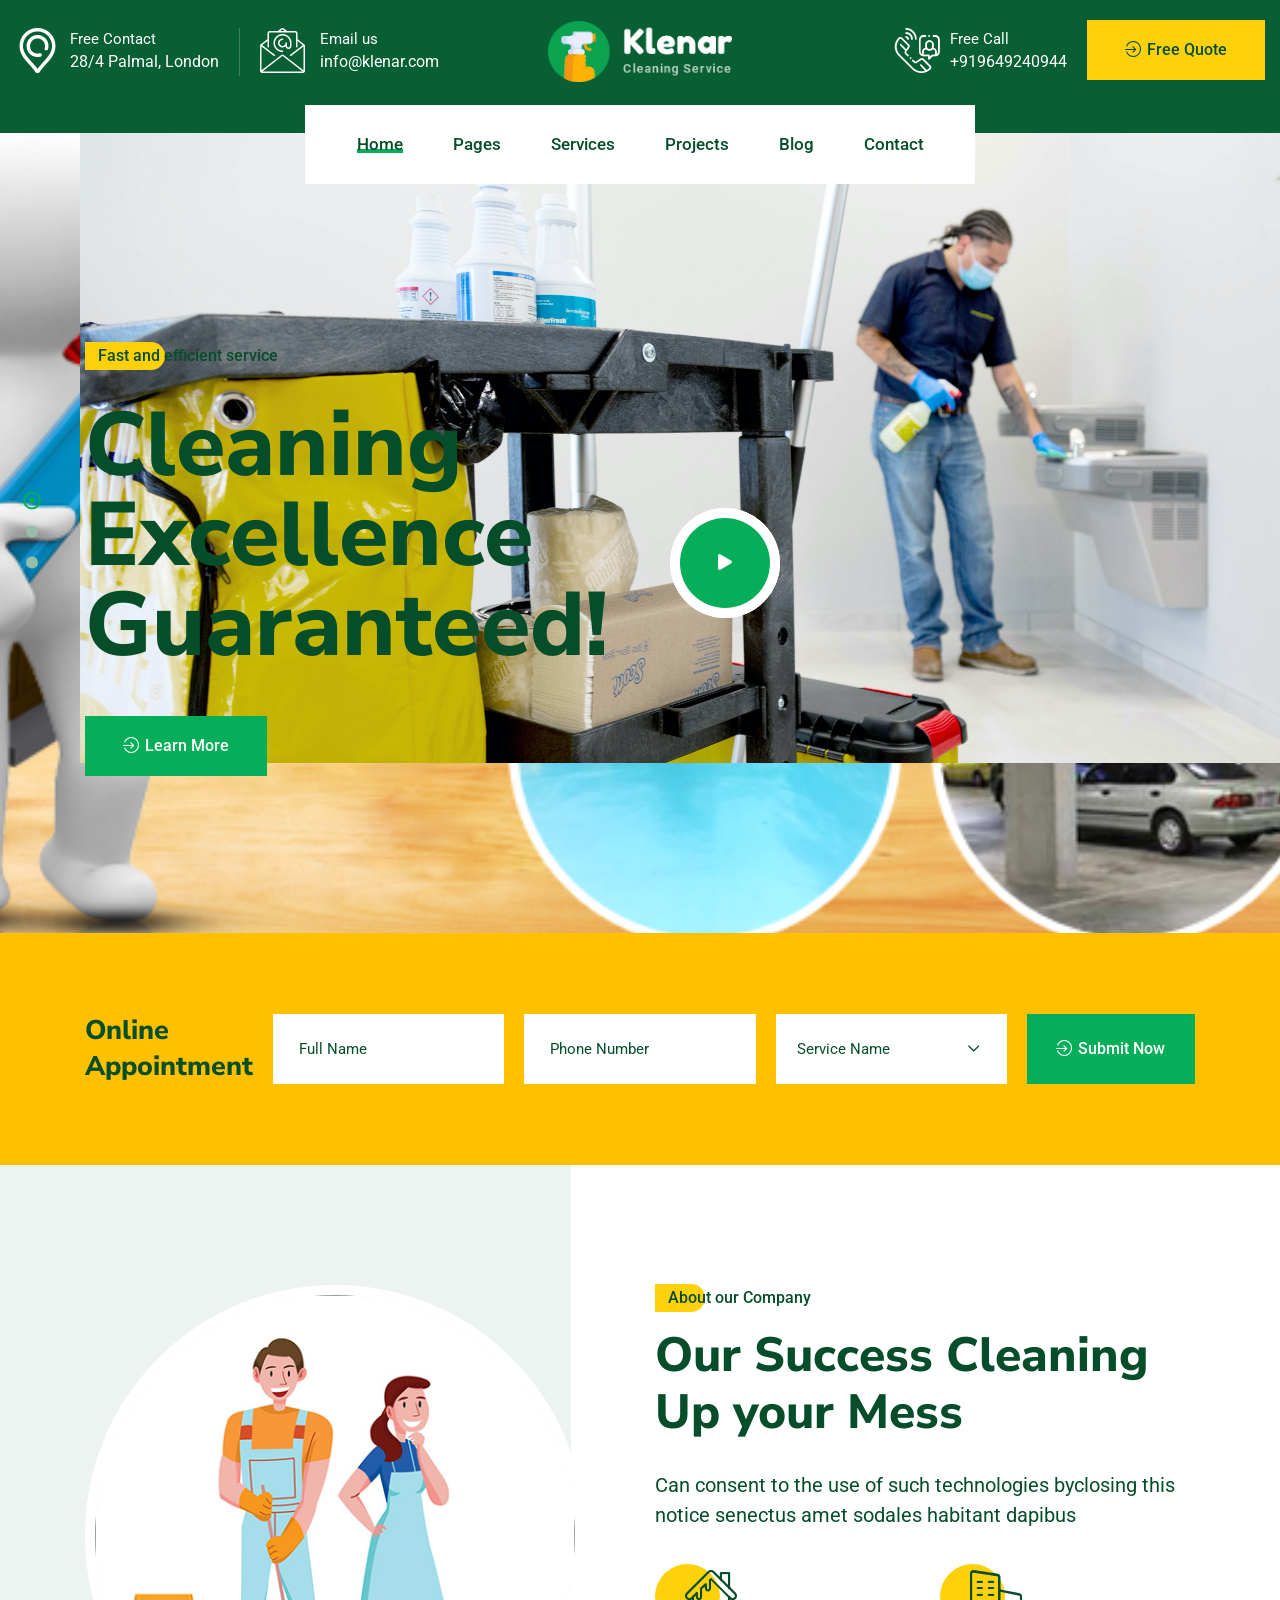
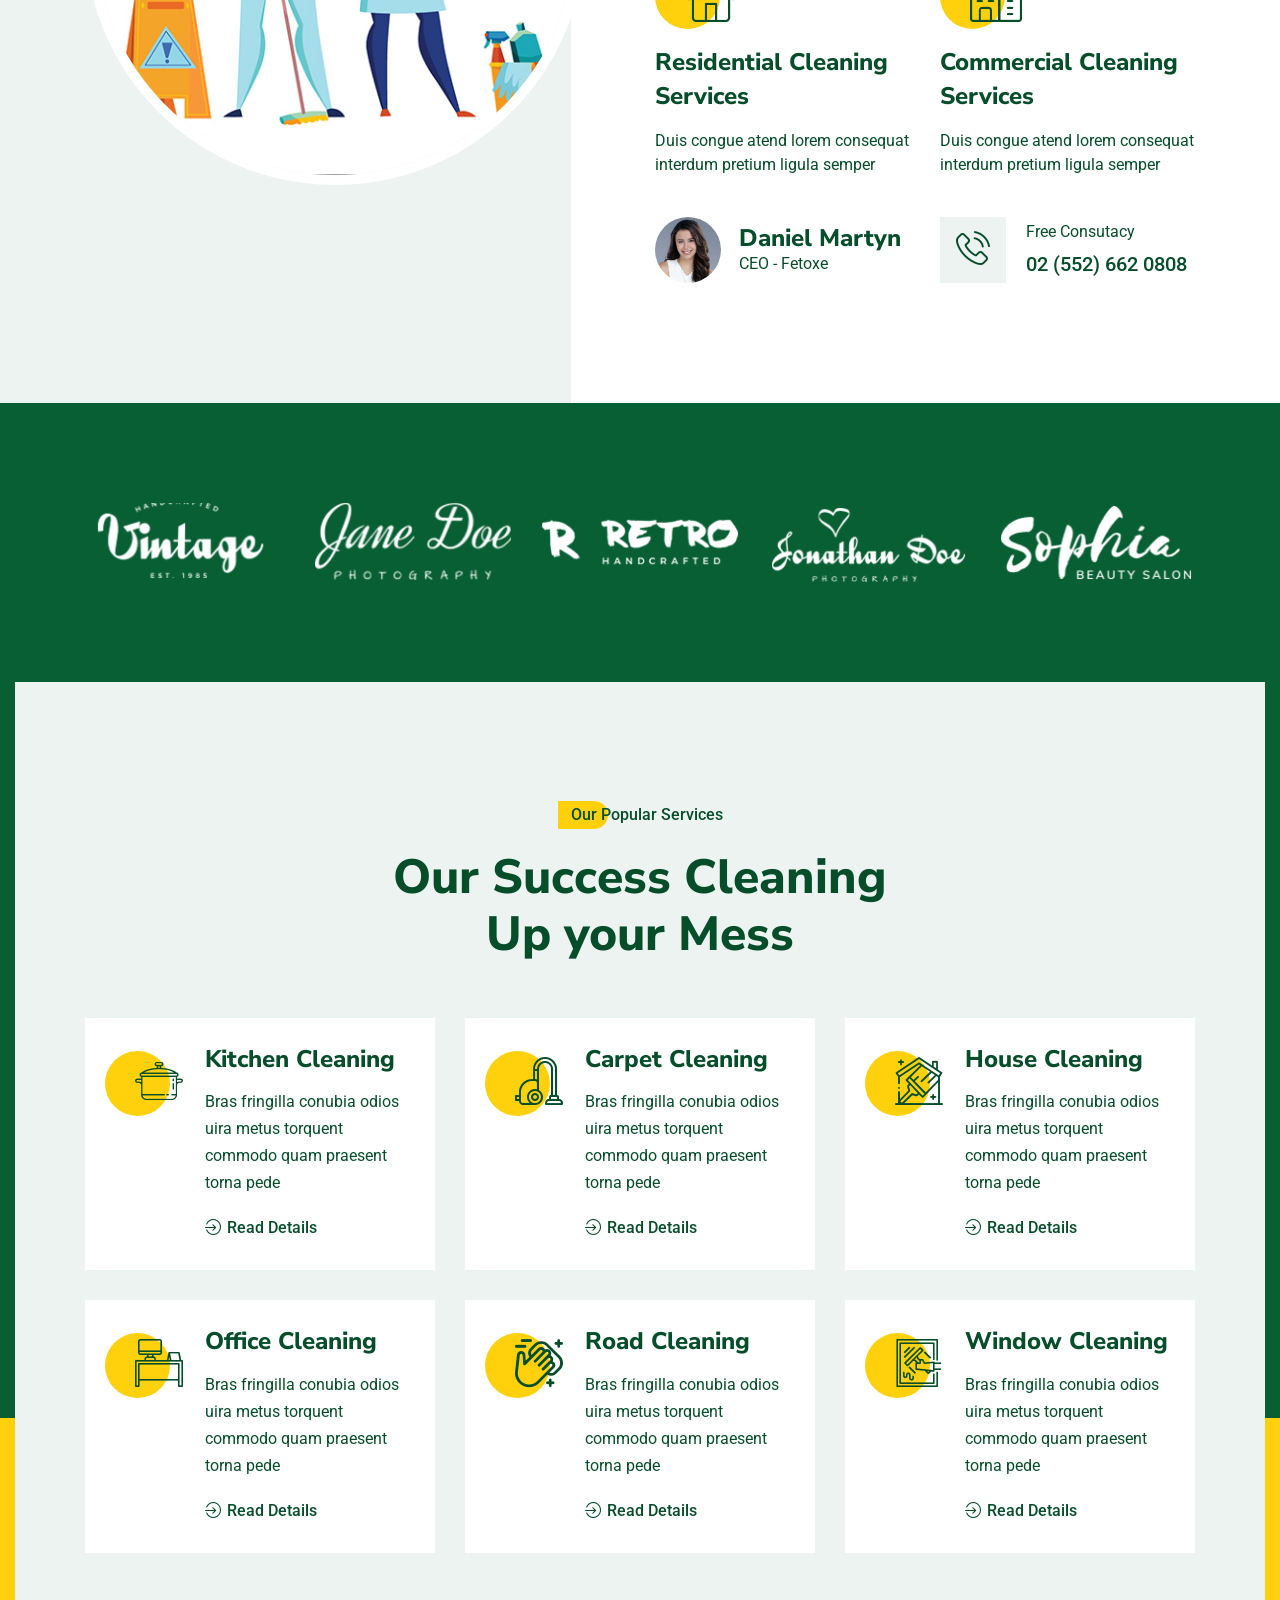
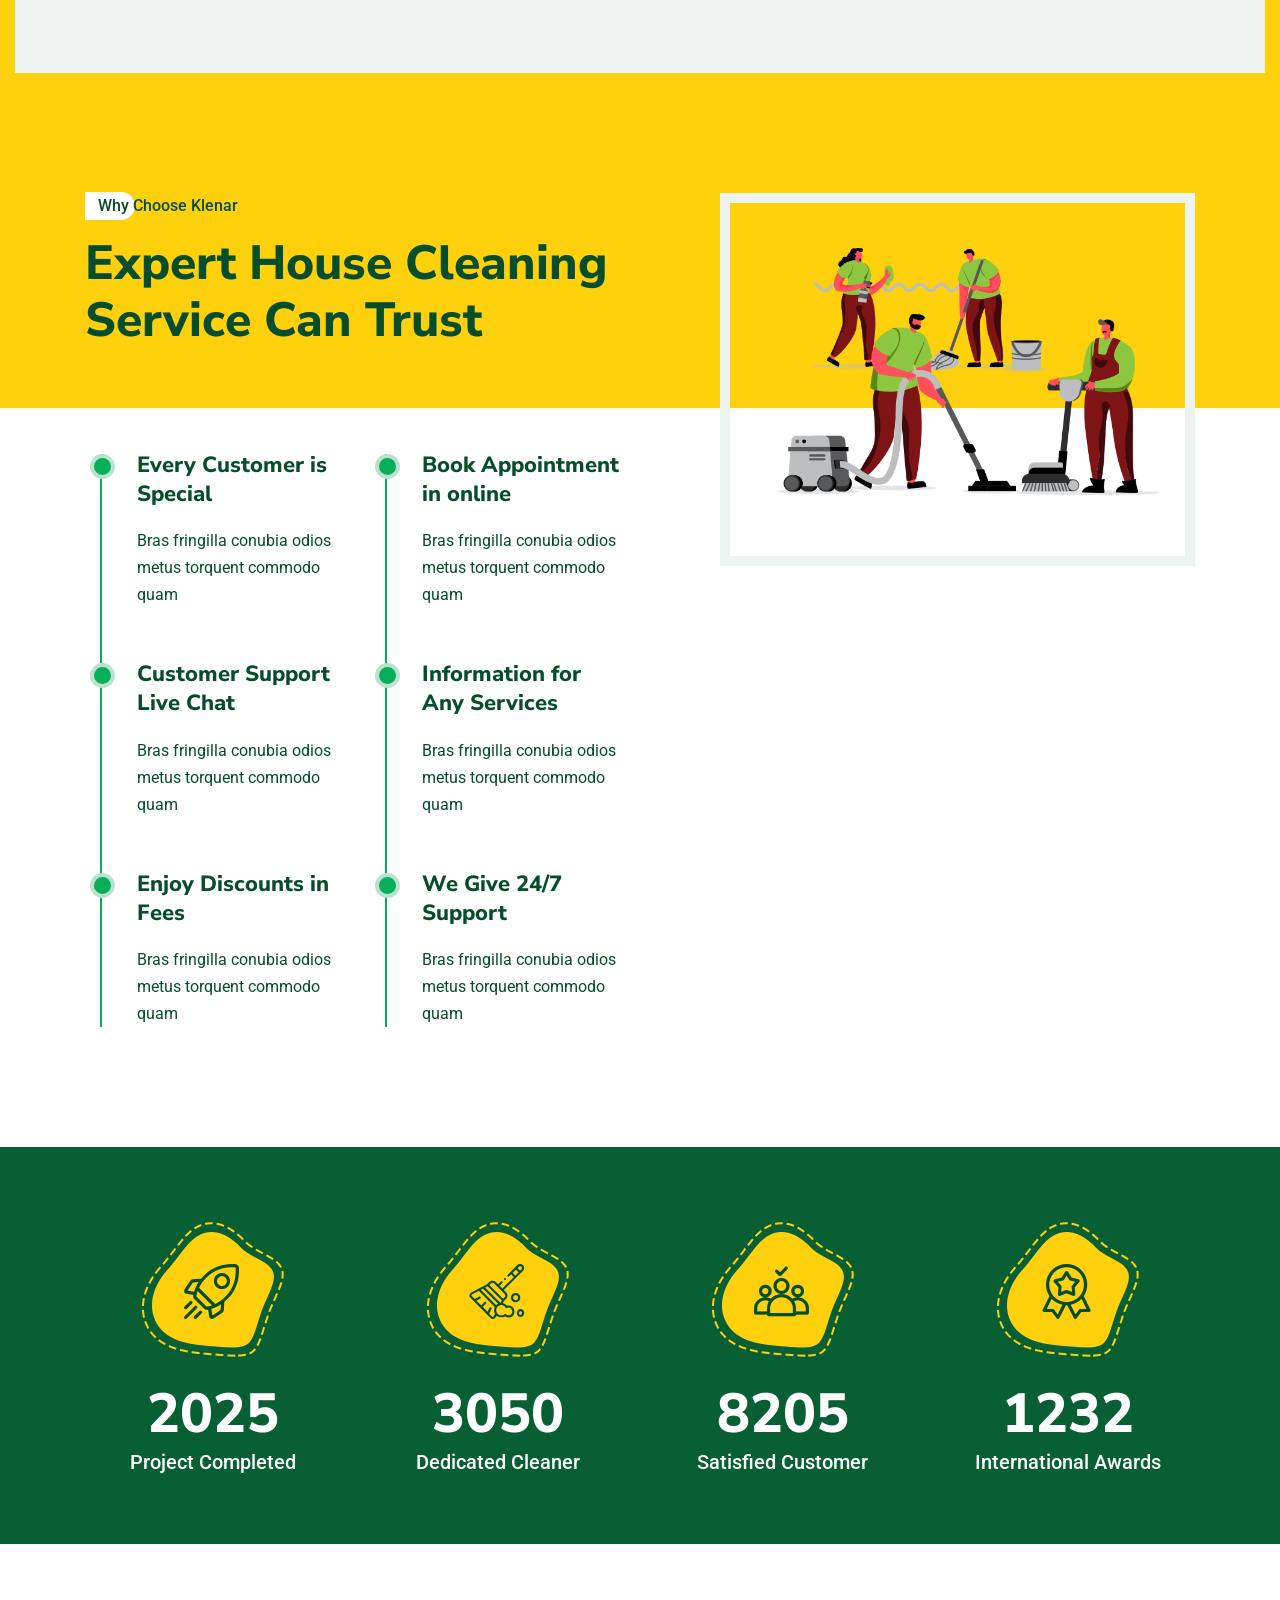
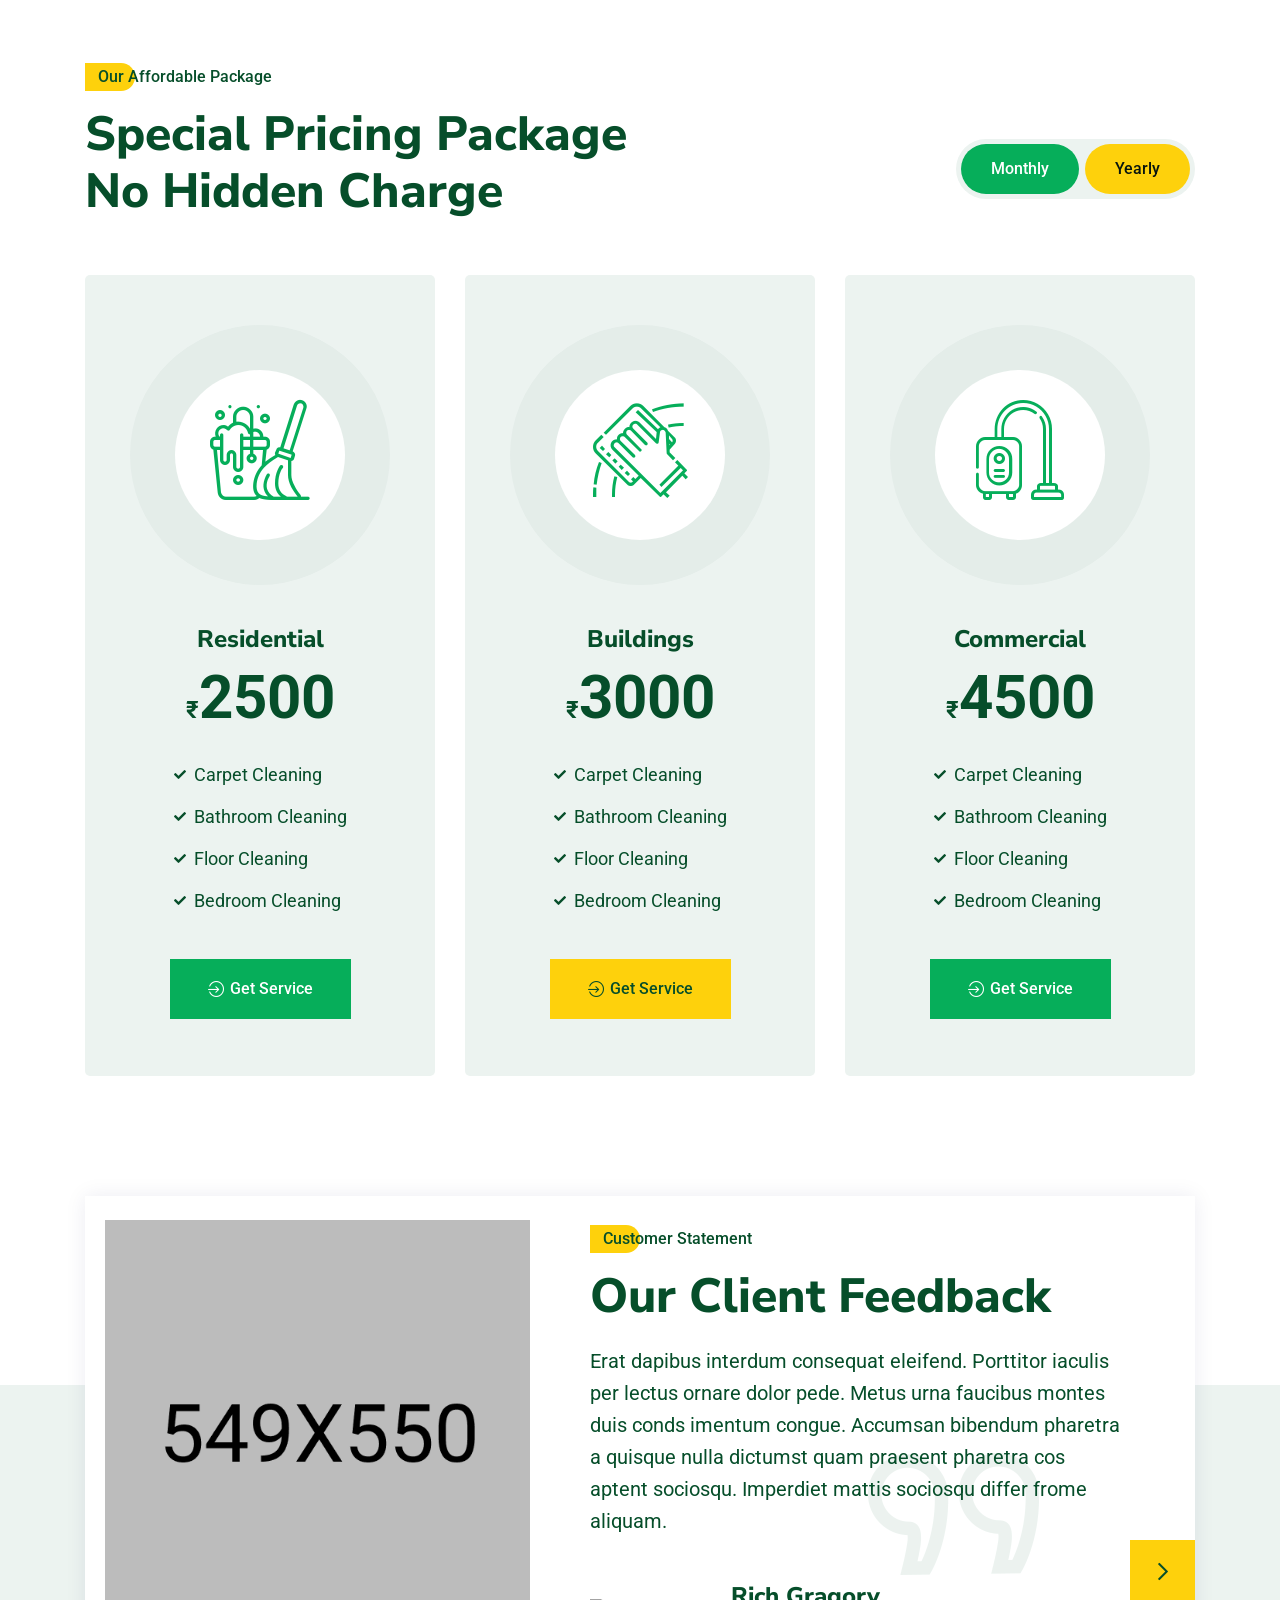
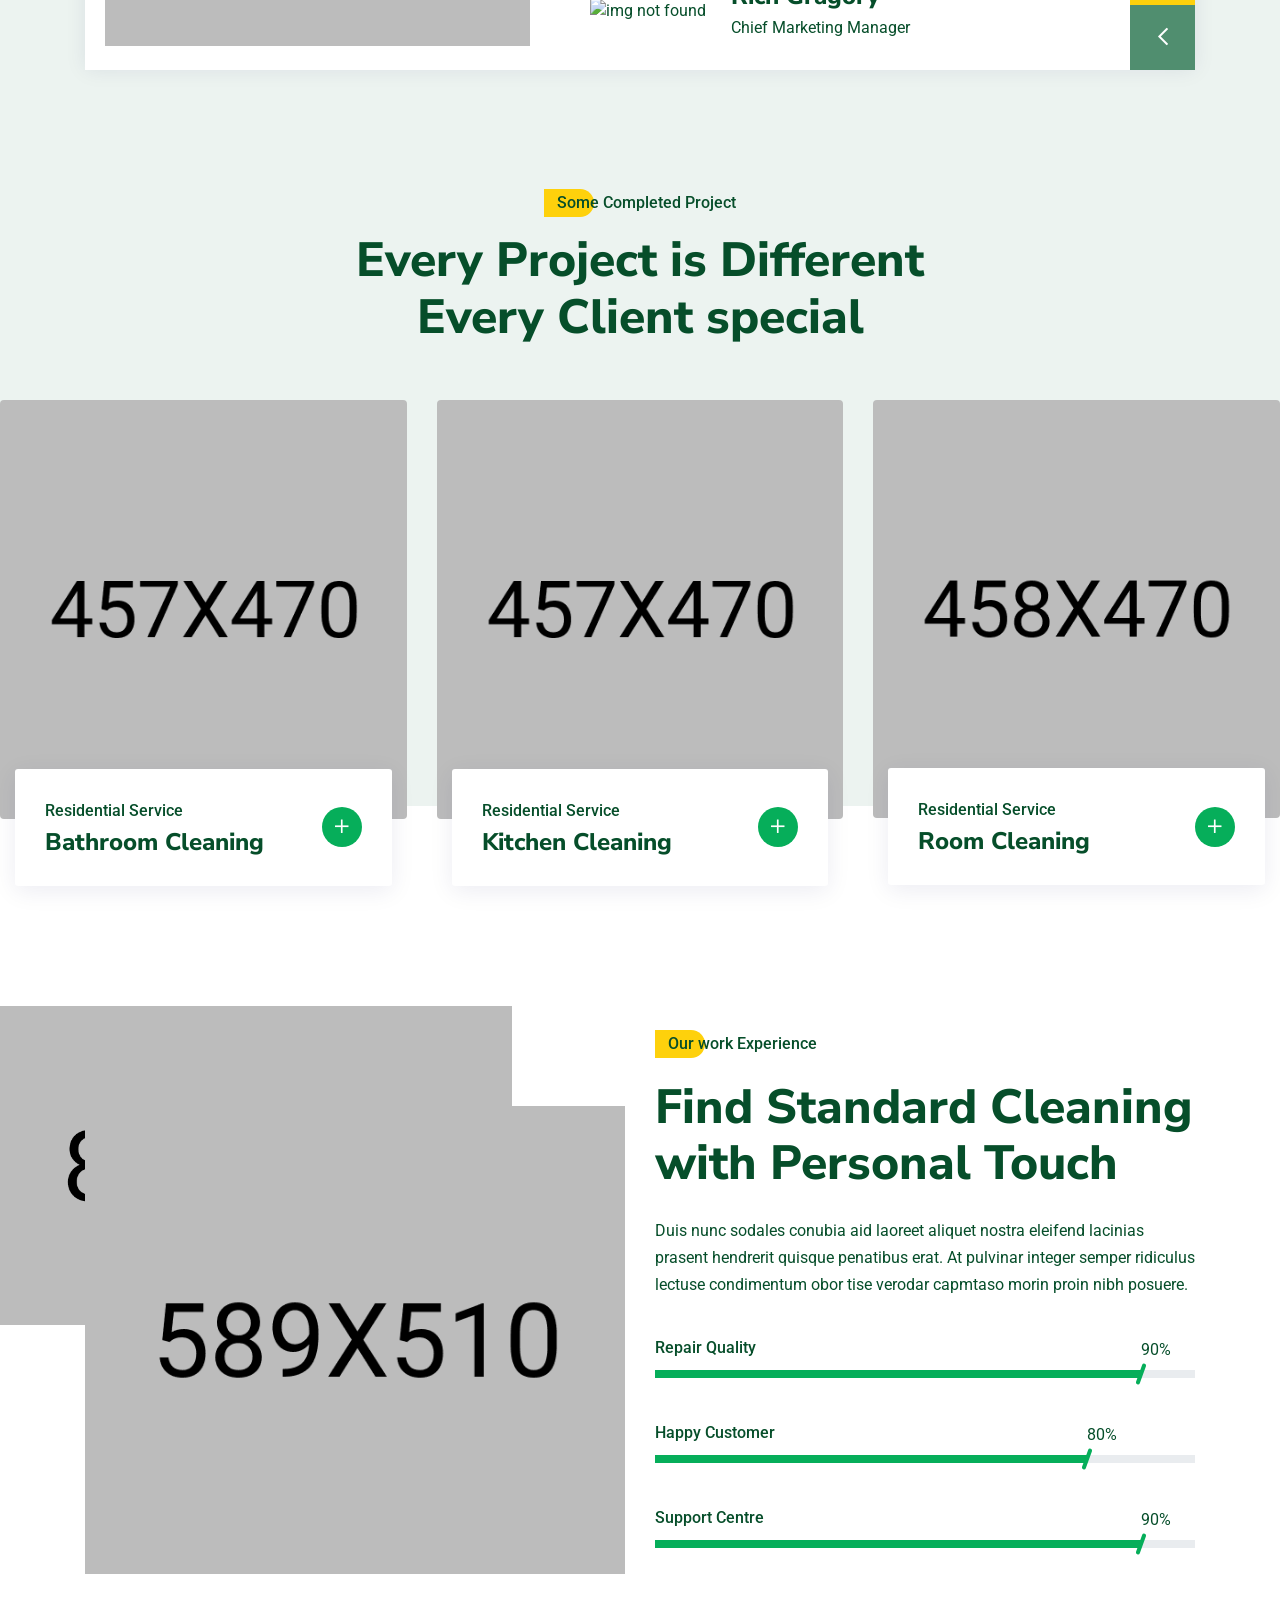
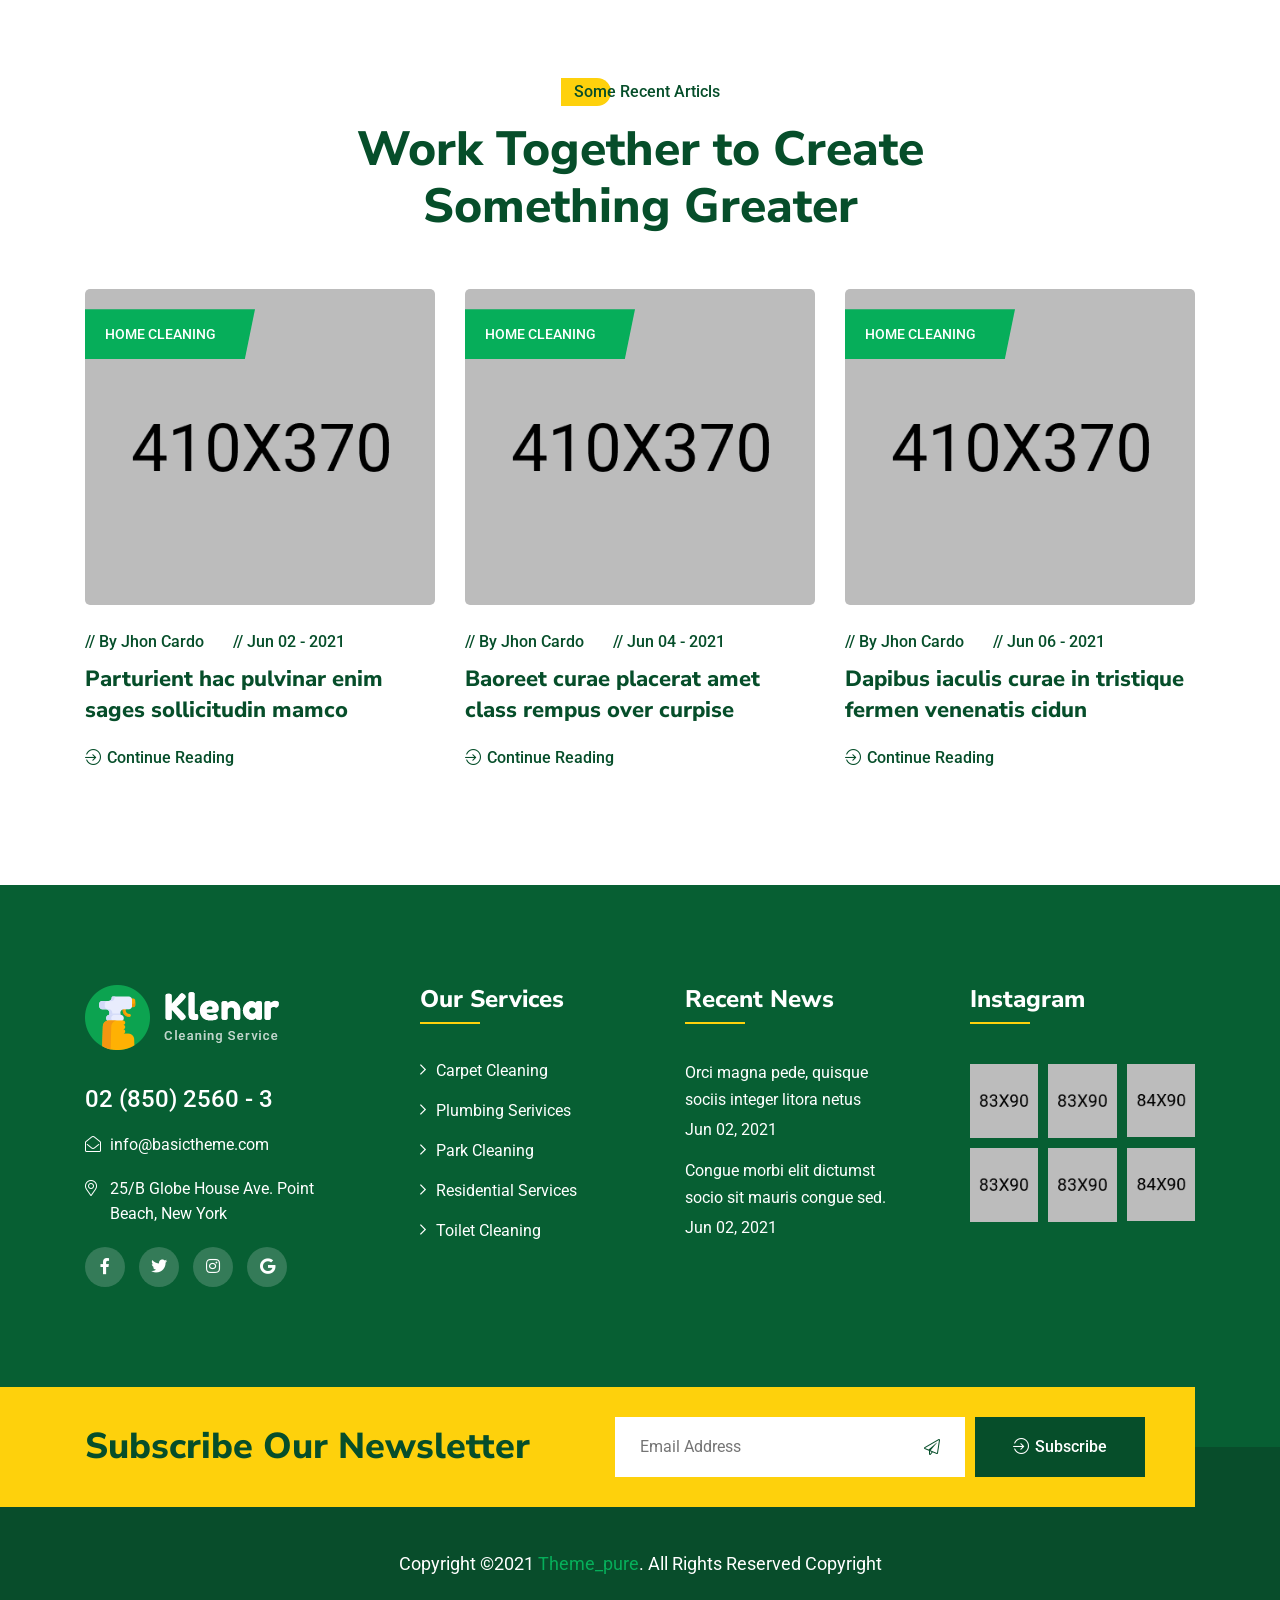
==== index.html @ b9b12cfe "first commit" ====
<!doctype html>
<html class="no-js" lang="en">

<head>
    <meta charset="utf-8">
    <meta http-equiv="x-ua-compatible" content="ie=edge">
    <title>Klenar - cleaning services at your doorstep</title>
    <meta name="description" content="">
    <meta name="viewport" content="width=device-width, initial-scale=1">

    <link rel="manifest" href="site.webmanifest">
    <link rel="shortcut icon" type="image/x-icon" href="assets/favicon.png">
    <!-- Place favicon.ico in the root directory -->

    <!-- CSS here -->
    <link rel="stylesheet" href="assets/css/bootstrap.min.css">
    <link rel="stylesheet" href="assets/css/animate.min.css">
    <link rel="stylesheet" href="assets/css/custom-animation.css">
    <link rel="stylesheet" href="assets/css/fontawesome.min.css">
    <link rel="stylesheet" href="assets/css/meanmenu.css">
    <link rel="stylesheet" href="assets/css/magnific-popup.css">
    <link rel="stylesheet" href="assets/css/flaticon.css">
    <link rel="stylesheet" href="assets/css/venobox.min.css">
    <link rel="stylesheet" href="assets/css/backToTop.css">
    <link rel="stylesheet" href="assets/css/swiper-bundle.css">
    <link rel="stylesheet" href="assets/css/default.css">
    <link rel="stylesheet" href="assets/css/main.css">
</head>

<body>


    <!-- preloader -->
    <div id="preloader">
        <div class="preloader">
            <span></span>
            <span></span>
        </div>
    </div>
    <!-- preloader end  -->

    <!-- back to top start -->
    <div class="progress-wrap">
        <svg class="progress-circle svg-content" width="100%" height="100%" viewBox="-1 -1 102 102">
            <path d="M50,1 a49,49 0 0,1 0,98 a49,49 0 0,1 0,-98" />
        </svg>
    </div>
    <!-- back to top end -->

    <header>
        <div class="tp-header-area">
            <div class="tp-header-top theme-dark-bg pt-20 pb-50 d-none d-xl-block">
                <div class="tp-custom-container">
                    <div class="row align-items-center">
                        <div class="col-xxl-4 col-xl-5">
                            <div class="tp-header-top-info">
                                <div class="tp-header-top-info-single pr-40 mr-40 border-right-1">
                                    <div class="tp-header-top-info-single-icon mr-10">
                                        <i class="flaticon-pin"></i>
                                    </div>
                                    <div class="tp-header-top-info-single-text">
                                        <span class="tp-header-top-info-single-label">Free Contact</span>
                                        <span class="tp-header-top-info-single-content font-medium">28/4 Palmal,
                                            London</span>
                                    </div>
                                </div>
                                <div class="tp-header-top-info-single">
                                    <div class="tp-header-top-info-single-icon mr-15">
                                        <i class="flaticon-email"></i>
                                    </div>
                                    <div class="tp-header-top-info-single-text">
                                        <span class="tp-header-top-info-single-label">Email us</span>
                                        <a href="mailto:info@klenar.com"
                                            class="tp-header-top-info-single-content font-medium">info@klenar.com</a>
                                    </div>
                                </div>
                            </div>
                        </div>
                        <div class="col-xxl-4 col-xl-2">
                            <div class="header-logo text-center">
                                <a href="index.html"><img src="assets/img/logo/logo-white.png" class="img-fluid"
                                        alt="logo not found"></a>
                            </div>
                        </div>
                        <div class="col-xxl-4 col-xl-5">
                            <div class="tp-header-top-info justify-content-end">
                                <div class="tp-header-top-info-single mr-85">
                                    <div
                                        class="tp-header-top-info-single-icon tp-header-top-info-single-icon-call mr-10">
                                        <i class="flaticon-phone-call"></i>
                                    </div>
                                    <div class="tp-header-top-info-single-text">
                                        <span class="tp-header-top-info-single-label">Free Call</span>
                                        <a href="tel:33388820055"
                                            class="tp-header-top-info-single-content font-medium">+919649240944</a>
                                    </div>
                                </div>
                                <div class="tp-header-top-info-single">
                                    <div class="tp-header-top-info-single-btn">
                                        <a href="contact.html" class="yellow-btn"><i class="flaticon-enter"></i> Free
                                            Quote</a>
                                    </div>
                                </div>
                            </div>
                        </div>
                    </div>
                </div>
            </div>

            <div class="tp-header-menu-area tp-transparent-header-menu header-sticky">
                <div class="container">
                    <div class="row justify-content-xl-center align-items-center">
                        <div class="col-xl-2 col-8 tp-sticky-column">
                            <div class="tp-sticky-logo">
                                <a href="index.html"><img src="assets/img/logo/logo-blue.png" class="img-fluid"
                                        alt="logo not found"></a>
                            </div>
                        </div>
                        <div class="col-xl-8 col-4">
                            <div class="tp-main-menu-bg">
                                <div class="tp-main-menu">
                                    <nav id="tp-mobile-menu">
                                        <ul class="text-center">
                                            <li class="menu-item-has-children"><a href="index.html"
                                                    class="active">Home</a>
                                                <ul class="sub-menu">
                                                    <li><a href="index.html">Home Style 1</a></li>
                                                    <li><a href="index-2.html">Home Style 2</a></li>
                                                    <li><a href="index-3.html">Home Style 3</a></li>
                                                </ul>
                                            </li>
                                            <li class="menu-item-has-children"><a href="#">Pages</a>
                                                <ul class="sub-menu">
                                                    <li><a href="about.html">About</a></li>
                                                    <li><a href="appointment.html">Appointment</a></li>
                                                    <li><a href="pricing.html">Pricing</a></li>
                                                    <li><a href="team.html">Team</a></li>
                                                    <li><a href="team-details.html">Team Details</a></li>
                                                    <li><a href="faq.html">Faq</a></li>
                                                </ul>
                                            </li>
                                            <li class="menu-item-has-children"><a href="service.html">Services</a>
                                                <ul class="sub-menu">
                                                    <li><a href="service.html">Services</a></li>
                                                    <li><a href="service-details.html">Services Details</a></li>
                                                </ul>
                                            </li>
                                            <li class="menu-item-has-children"><a href="project.html">Projects</a>
                                                <ul class="sub-menu">
                                                    <li><a href="project.html">Projects</a></li>
                                                    <li><a href="project-details.html">Projects Details</a></li>
                                                </ul>
                                            </li>
                                            <li class="menu-item-has-children"><a href="blog-sidebar.html">Blog</a>
                                                <ul class="sub-menu">
                                                    <li><a href="blog-sidebar.html">Blog Sidebar</a></li>
                                                    <li><a href="blog-details.html">Blog Details</a></li>
                                                </ul>
                                            </li>
                                            <li><a href="contact.html">Contact</a></li>
                                        </ul>
                                    </nav>
                                </div>
                                <!-- mobile menu activation -->
                                <div class="side-menu-icon d-xl-none text-end">
                                    <button class="side-toggle"><i class="far fa-bars"></i></button>
                                </div>
                            </div>
                        </div>
                        <div class="col-xl-2 tp-sticky-column-btn">
                            <div class="tp-sticky-btn text-end">
                                <a href="contact.html" class="theme-btn justify-content-end"><i
                                        class="flaticon-enter"></i> Free Quote</a>
                            </div>
                        </div>
                    </div>
                </div>
            </div>
        </div>
    </header>

    <!-- mobile menu info -->
    <div class="fix">
        <div class="side-info">
            <button class="side-info-close"><i class="fal fa-times"></i></button>
            <div class="side-info-content">
                <div class="tp-mobile-menu"></div>
                <div class="contact-infos mb-30">
                    <div class="contact-list mb-30">
                        <h4>Contact Info</h4>
                        <ul>
                            <li><i class="flaticon-pin"></i>28/4 Palmal, London</li>
                            <li><i class="flaticon-email"></i><a href="mailto:info@klenar.com">info@klenar.com</a></li>
                            <li><i class="flaticon-phone-call"></i><a href="tel:33388820055">333 888 200 - 55</a></li>
                        </ul>
                        <div class="sidebar__menu--social">
                            <a href="#"><i class="fab fa-facebook-f"></i></a>
                            <a href="#"><i class="fab fa-twitter"></i></a>
                            <a href="#"><i class="fab fa-instagram"></i></a>
                            <a href="#"><i class="fab fa-google"></i></a>
                        </div>
                    </div>
                </div>
            </div>
        </div>
    </div>
    <div class="offcanvas-overlay"></div>
    <!-- mobile menu info -->

    <main>
        <!-- hero area start here -->
        <section class="tp-slider-area fix">
            <div class="tp-slider-active swiper-container common-dots">
                <div class="swiper-wrapper">
                    <div class="tp-single-slider tp-slider-height d-flex align-items-center swiper-slide"
                        data-swiper-autoplay="5000">
                        <div class="slide-bg" data-background="assets/img/slider/slider-bg-1.jpg"></div>
                        <div class="slider-img">
                            <img src="assets/img/slider/slider-img-1.jpg" class="img-fluid" alt="img not found">
                        </div>
                        <div class="container">
                            <div class="row">
                                <div class="col-12">
                                    <div class="tp-slider-wrapper mt-60 position-relative">
                                        <div class="tp-slider-video-btn play_btn">
                                            <a class="venobox" data-autoplay="true" data-vbtype="video"
                                                href="https://youtu.be/o4GuSJYSzrY"><i class="fas fa-play"></i></a>
                                        </div>
                                        <div class="tp-slider z-index">
                                            <h5 class="tp-slider-subtitle common-yellow-shape w-80 mb-35"
                                                data-animation="fadeInUp" data-delay=".5s">Fast and efficient service
                                            </h5>
                                            <h1 class="tp-slider-title mb-45" data-animation="fadeInUp"
                                                data-delay=".8s">Cleaning <br>Excellence <br>Guaranteed!</h1>
                                            <div class="tp-slider-btn" data-animation="fadeInUp" data-delay="1.1s">
                                                <a href="about.html" class="theme-btn"><i class="flaticon-enter"></i>
                                                    Learn More</a>
                                            </div>
                                        </div>
                                    </div>
                                </div>
                            </div>
                        </div>
                    </div>
                    <div class="tp-single-slider tp-slider-height d-flex align-items-center swiper-slide"
                        data-swiper-autoplay="5000">
                        <div class="slide-bg" data-background="assets/img/slider/slider-bg-1.jpg"></div>
                        <div class="slider-img">
                            <img src="assets/img/slider/slider-img-1.jpg" class="img-fluid" alt="img not found">
                        </div>
                        <div class="container">
                            <div class="row">
                                <div class="col-12">
                                    <div class="tp-slider-wrapper mt-60 position-relative">
                                        <div class="tp-slider-video-btn play_btn">
                                            <a class="venobox" data-autoplay="true" data-vbtype="video"
                                                href="https://youtu.be/o4GuSJYSzrY"><i class="fas fa-play"></i></a>
                                        </div>
                                        <div class="tp-slider z-index">
                                            <h5 class="tp-slider-subtitle common-yellow-shape w-80 mb-35"
                                                data-animation="fadeInUp" data-delay=".5s">Fast and efficient service
                                            </h5>
                                            <h1 class="tp-slider-title mb-45" data-animation="fadeInUp"
                                                data-delay=".8s">Cleaning <br>Excellence <br>Guaranteed!</h1>
                                            <div class="tp-slider-btn" data-animation="fadeInUp" data-delay="1.1s">
                                                <a href="about.html" class="theme-btn"><i class="flaticon-enter"></i>
                                                    Learn More</a>
                                            </div>
                                        </div>
                                    </div>
                                </div>
                            </div>
                        </div>
                    </div>
                    <div class="tp-single-slider tp-slider-height d-flex align-items-center swiper-slide"
                        data-swiper-autoplay="5000">
                        <div class="slide-bg" data-background="assets/img/slider/slider-bg-1.jpg"></div>
                        <div class="slider-img">
                            <img src="assets/img/slider/slider-img-1.jpg" class="img-fluid" alt="img not found">
                        </div>
                        <div class="container">
                            <div class="row">
                                <div class="col-12">
                                    <div class="tp-slider-wrapper mt-60 position-relative">
                                        <div class="tp-slider-video-btn play_btn">
                                            <a class="venobox" data-autoplay="true" data-vbtype="video"
                                                href="https://youtu.be/o4GuSJYSzrY"><i class="fas fa-play"></i></a>
                                        </div>
                                        <div class="tp-slider z-index">
                                            <h5 class="tp-slider-subtitle common-yellow-shape w-80 mb-35"
                                                data-animation="fadeInUp" data-delay=".5s">Fast and efficient service
                                            </h5>
                                            <h1 class="tp-slider-title mb-45" data-animation="fadeInUp"
                                                data-delay=".8s">Cleaning <br>Excellence <br>Guaranteed!</h1>
                                            <div class="tp-slider-btn" data-animation="fadeInUp" data-delay="1.1s">
                                                <a href="about.html" class="theme-btn"><i class="flaticon-enter"></i>
                                                    Learn More</a>
                                            </div>
                                        </div>
                                    </div>
                                </div>
                            </div>
                        </div>
                    </div>
                </div>
                <!-- If we need pagination -->
                <div class="swiper-paginations slide-dots"></div>
            </div>
        </section>
        <!-- hero area end here -->

        <!-- cta area start here -->
        <section class="tp-appoint-cta-area yellow-dark-bg pt-80 pb-65">
            <div class="container">
                <div class="row align-items-center custom-mar-20">
                    <div class="col-xl-2 col-lg-12 custom-pad-20">
                        <div class="tp-appoint wow fadeInUp" data-wow-delay=".1s">
                            <h4 class="tp-appoint-title">Online <br> Appointment </h4>
                        </div>
                    </div>
                    <div class="col-xl-8 col-lg-9 custom-pad-20">
                        <div class="row align-items-center custom-mar-20">
                            <div class="col-lg-4 custom-pad-20">
                                <div class="tp-appoint wow fadeInUp" data-wow-delay=".3s">
                                    <input type="text" placeholder="Full Name">
                                </div>
                            </div>
                            <div class="col-lg-4 custom-pad-20">
                                <div class="tp-appoint wow fadeInUp" data-wow-delay=".5s">
                                    <input type="text" placeholder="Phone Number">
                                </div>
                            </div>
                            <div class="col-lg-4 custom-pad-20">
                                <div class="tp-appoint select-field-arrow wow fadeInUp" data-wow-delay=".7s">
                                    <select>
                                        <option value="">Service Name</option>
                                        <option value="">Commercial Service</option>
                                        <option value="">Residential Service</option>
                                        <option value="">Industrial Service</option>
                                        <option value="">Commercial Service</option>
                                        <option value="">Residential Service</option>
                                    </select>
                                </div>
                            </div>
                        </div>
                    </div>
                    <div class="col-xl-2 col-lg-3 custom-pad-20">
                        <div class="tp-appoint text-end wow fadeInUp" data-wow-delay=".9s">
                            <button type="submit" class="theme-btn"><i class="flaticon-enter"></i> Submit Now</button>
                        </div>
                    </div>
                </div>
            </div>
        </section>
        <!-- cta area end here -->

        <!-- about area start here -->
        <section class="tp-about-area position-relative pt-120 pb-90 fix">
            <div class="tp-about-shape">
                <img src="assets/img/about/about-shape-1.jpg" class="img-fluid" alt="img not found">
            </div>
            <div class="container">
                <div class="row justify-content-xl-between justify-content-md-center">
                    <div class="col-xl-5 col-12">
                        <div class="tp-about-img z-index wow fadeInUp" data-wow-delay=".3s">
                            <img src="assets/img/about/about-img-1.jpg" alt="img not found">
                        </div>
                    </div>
                    <div class="col-xl-6 col-md-10">
                        <div class="tp-about-text z-index wow fadeInUp" data-wow-delay=".6s">
                            <div class="section-title-wrapper mb-30">
                                <h5 class="tp-section-subtitle common-yellow-shape mb-20">About our Company</h5>
                                <h2 class="tp-section-title">Our Success Cleaning <br>Up your Mess</h2>
                            </div>
                            <p class="mb-40">Can consent to the use of such technologies byclosing this notice senectus
                                amet sodales habitant dapibus </p>
                            <div class="row mb-10">
                                <div class="col-sm-6">
                                    <div class="tp-about-service mb-30">
                                        <div class="tp-about-service-icon yellow-circle-shape mb-15">
                                            <i class="flaticon-snowfall"></i>
                                        </div>
                                        <div class="tp-about-service-text">
                                            <h4 class="tp-about-service-text-title mb-15 hover-theme-color"><a
                                                    href="service.html">Residential Cleaning Services</a></h4>
                                            <p>Duis congue atend lorem consequat interdum pretium ligula semper</p>
                                        </div>
                                    </div>
                                </div>
                                <div class="col-sm-6">
                                    <div class="tp-about-service mb-30">
                                        <div class="tp-about-service-icon yellow-circle-shape mb-15">
                                            <i class="flaticon-business-and-trade"></i>
                                        </div>
                                        <div class="tp-about-service-text">
                                            <h4 class="tp-about-service-text-title mb-15 hover-theme-color"><a
                                                    href="service.html">Commercial Cleaning Services</a></h4>
                                            <p>Duis congue atend lorem consequat interdum pretium ligula semper</p>
                                        </div>
                                    </div>
                                </div>
                            </div>
                            <div class="row">
                                <div class="col-sm-6">
                                    <div class="tp-about-author mb-30">
                                        <div class="tp-about-author-img">
                                            <img src="assets/img/about/about-author.png" class="img-fluid"
                                                alt="img not found">
                                        </div>
                                        <div class="tp-about-author-text">
                                            <h4 class="tp-about-author-text-title">Daniel Martyn</h4>
                                            <span>CEO - Fetoxe</span>
                                        </div>
                                    </div>
                                </div>
                                <div class="col-sm-6">
                                    <div class="tp-about-number mb-30">
                                        <div class="tp-about-number-icon">
                                            <i class="flaticon-phone-call-1"></i>
                                        </div>
                                        <div class="tp-about-number-text">
                                            <span>Free Consutacy</span>
                                            <a href="tel:02(552)6620808">02 (552) 662 0808</a>
                                        </div>
                                    </div>
                                </div>
                            </div>
                        </div>
                    </div>
                </div>
            </div>
        </section>
        <!-- about area end here -->

        <!-- brand area start here -->
        <div class="brand-area theme-dark-bg pt-100 pb-100">
            <div class="container">
                <div class="brand-active swiper-container">
                    <div class="swiper-wrapper">
                        <div class="brand-wrapper swiper-slide wow fadeInUp" data-wow-delay=".3s"
                            data-swiper-autoplay="5000">
                            <a href="#"><img src="assets/img/brand/brand-1.png" class="img-fluid" alt="img"></a>
                        </div>
                        <div class="brand-wrapper swiper-slide wow fadeInUp" data-wow-delay=".6s"
                            data-swiper-autoplay="5000">
                            <a href="#"><img src="assets/img/brand/brand-2.png" class="img-fluid" alt="img"></a>
                        </div>
                        <div class="brand-wrapper swiper-slide wow fadeInUp" data-wow-delay=".9s"
                            data-swiper-autoplay="5000">
                            <a href="#"><img src="assets/img/brand/brand-3.png" class="img-fluid" alt="img"></a>
                        </div>
                        <div class="brand-wrapper swiper-slide wow fadeInUp" data-wow-delay="1.2s"
                            data-swiper-autoplay="5000">
                            <a href="#"><img src="assets/img/brand/brand-4.png" class="img-fluid" alt="img"></a>
                        </div>
                        <div class="brand-wrapper swiper-slide wow fadeInUp" data-wow-delay="1.5s"
                            data-swiper-autoplay="5000">
                            <a href="#"><img src="assets/img/brand/brand-5.png" class="img-fluid" alt="img"></a>
                        </div>
                        <div class="brand-wrapper swiper-slide wow fadeInUp" data-wow-delay="1.8s"
                            data-swiper-autoplay="5000">
                            <a href="#"><img src="assets/img/brand/brand-1.png" class="img-fluid" alt="img"></a>
                        </div>
                    </div>
                </div>
            </div>
        </div>
        <!-- brand area end here -->

        <!-- service area start here -->
        <section class="tp-services-area theme-dark-bg">
            <div class="tp-custom-container">
                <div class="tp-services-bg grey-bg pt-120 pb-90 z-index">
                    <div class="container">
                        <div class="row justify-content-center">
                            <div class="col-lg-8">
                                <div class="tp-section-title-wrapper text-center mb-55 wow fadeInUp"
                                    data-wow-delay=".1s">
                                    <h5 class="tp-section-subtitle common-yellow-shape mb-25">Our Popular Services</h5>
                                    <h2 class="tp-section-title">Our Success Cleaning <br>Up your Mess</h2>
                                </div>
                            </div>
                        </div>
                        <div class="row">
                            <div class="col-xl-4 col-sm-6">
                                <div class="tp-services white-bg mb-30 wow fadeInUp" data-wow-delay=".2s">
                                    <div class="tp-services-icon yellow-circle-shape">
                                        <i class="flaticon-pot"></i>
                                    </div>
                                    <div class="tp-services-text fix">
                                        <h4 class="tp-services-text-title mb-15 hover-theme-color"><a
                                                href="service-details.html">Kitchen Cleaning</a></h4>
                                        <p class="mb-20">Bras fringilla conubia odios uira metus torquent commodo quam
                                            praesent torna pede</p>
                                        <div class="tp-services-text-link">
                                            <a href="service-details.html"><i class="flaticon-enter"></i> Read
                                                Details</a>
                                        </div>
                                    </div>
                                </div>
                            </div>
                            <div class="col-xl-4 col-sm-6">
                                <div class="tp-services white-bg mb-30 wow fadeInUp" data-wow-delay=".4s">
                                    <div class="tp-services-icon yellow-circle-shape">
                                        <i class="flaticon-vacuum-cleaner"></i>
                                    </div>
                                    <div class="tp-services-text fix">
                                        <h4 class="tp-services-text-title mb-15 hover-theme-color"><a
                                                href="service-details.html">Carpet Cleaning</a></h4>
                                        <p class="mb-20">Bras fringilla conubia odios uira metus torquent commodo quam
                                            praesent torna pede</p>
                                        <div class="tp-services-text-link">
                                            <a href="service-details.html"><i class="flaticon-enter"></i> Read
                                                Details</a>
                                        </div>
                                    </div>
                                </div>
                            </div>
                            <div class="col-xl-4 col-sm-6">
                                <div class="tp-services white-bg mb-30 wow fadeInUp" data-wow-delay=".6s">
                                    <div class="tp-services-icon yellow-circle-shape">
                                        <i class="flaticon-house-cleaning"></i>
                                    </div>
                                    <div class="tp-services-text fix">
                                        <h4 class="tp-services-text-title mb-15 hover-theme-color"><a
                                                href="service-details.html">House Cleaning</a></h4>
                                        <p class="mb-20">Bras fringilla conubia odios uira metus torquent commodo quam
                                            praesent torna pede</p>
                                        <div class="tp-services-text-link">
                                            <a href="service-details.html"><i class="flaticon-enter"></i> Read
                                                Details</a>
                                        </div>
                                    </div>
                                </div>
                            </div>
                            <div class="col-xl-4 col-sm-6">
                                <div class="tp-services white-bg mb-30 wow fadeInUp" data-wow-delay=".8s">
                                    <div class="tp-services-icon yellow-circle-shape">
                                        <i class="flaticon-desk"></i>
                                    </div>
                                    <div class="tp-services-text fix">
                                        <h4 class="tp-services-text-title mb-15 hover-theme-color"><a
                                                href="service-details.html">Office Cleaning</a></h4>
                                        <p class="mb-20">Bras fringilla conubia odios uira metus torquent commodo quam
                                            praesent torna pede</p>
                                        <div class="tp-services-text-link">
                                            <a href="service-details.html"><i class="flaticon-enter"></i> Read
                                                Details</a>
                                        </div>
                                    </div>
                                </div>
                            </div>
                            <div class="col-xl-4 col-sm-6">
                                <div class="tp-services white-bg mb-30 wow fadeInUp" data-wow-delay="1s">
                                    <div class="tp-services-icon yellow-circle-shape">
                                        <i class="flaticon-cleaning"></i>
                                    </div>
                                    <div class="tp-services-text fix">
                                        <h4 class="tp-services-text-title mb-15 hover-theme-color"><a
                                                href="service-details.html">Road Cleaning</a></h4>
                                        <p class="mb-20">Bras fringilla conubia odios uira metus torquent commodo quam
                                            praesent torna pede</p>
                                        <div class="tp-services-text-link">
                                            <a href="service-details.html"><i class="flaticon-enter"></i> Read
                                                Details</a>
                                        </div>
                                    </div>
                                </div>
                            </div>
                            <div class="col-xl-4 col-sm-6">
                                <div class="tp-services white-bg mb-30 wow fadeInUp" data-wow-delay="1.2s">
                                    <div class="tp-services-icon yellow-circle-shape">
                                        <i class="flaticon-window"></i>
                                    </div>
                                    <div class="tp-services-text fix">
                                        <h4 class="tp-services-text-title mb-15 hover-theme-color"><a
                                                href="service-details.html">Window Cleaning</a></h4>
                                        <p class="mb-20">Bras fringilla conubia odios uira metus torquent commodo quam
                                            praesent torna pede</p>
                                        <div class="tp-services-text-link">
                                            <a href="service-details.html"><i class="flaticon-enter"></i> Read
                                                Details</a>
                                        </div>
                                    </div>
                                </div>
                            </div>
                        </div>
                    </div>
                </div>
            </div>
        </section>
        <!-- service area end here -->

        <!-- Choose area start here -->
        <section class="tp-choose-area position-relative pt-120 pb-90">
            <div class="tp-choose-yellow-bg"></div>
            <div class="container">
                <div class="row justify-content-between">
                    <div class="col-xl-6 col-lg-8">
                        <div class="tp-choose z-index">
                            <div class="tp-section-title-wrapper mb-105 wow fadeInUp" data-wow-delay=".2s">
                                <h5 class="tp-section-subtitle common-yellow-shape common-white-shape mb-20">Why Choose
                                    Klenar</h5>
                                <h2 class="tp-section-title">Expert House Cleaning Service Can Trust</h2>
                            </div>
                            <div class="tp-choose-img mb-40 z-index d-block d-xl-none">
                                <img src="assets/img/about/choose-img-1.jpg" alt="img not found">
                            </div>
                            <div class="row">
                                <div class="col-sm-6">
                                    <div class="tp-choose-timeline ml-15 mb-30">
                                        <div class="tp-choose-timeline-single mb-55 pl-35 wow fadeInUp"
                                            data-wow-delay=".4s">
                                            <h4 class="tp-choose-timeline-single-title mb-15 hover-theme-color"><a
                                                    href="service-details.html">Every Customer <br>is Special</a></h4>
                                            <p>Bras fringilla conubia odios metus torquent commodo quam </p>
                                        </div>
                                        <div class="tp-choose-timeline-single mb-55 pl-35 wow fadeInUp"
                                            data-wow-delay=".6s">
                                            <h4 class="tp-choose-timeline-single-title mb-15 hover-theme-color"><a
                                                    href="service-details.html">Customer Support <br>Live Chat</a></h4>
                                            <p>Bras fringilla conubia odios metus torquent commodo quam </p>
                                        </div>
                                        <div class="tp-choose-timeline-single pl-35 wow fadeInUp" data-wow-delay=".8s">
                                            <h4 class="tp-choose-timeline-single-title mb-15 hover-theme-color"><a
                                                    href="service-details.html">Enjoy Discounts <br>in Fees</a></h4>
                                            <p>Bras fringilla conubia odios metus torquent commodo quam </p>
                                        </div>
                                    </div>
                                </div>
                                <div class="col-sm-6">
                                    <div class="tp-choose-timeline ml-15 mb-30">
                                        <div class="tp-choose-timeline-single mb-55 pl-35 wow fadeInUp"
                                            data-wow-delay="1s">
                                            <h4 class="tp-choose-timeline-single-title mb-15 hover-theme-color"><a
                                                    href="service-details.html">Book Appointment <br>in online</a></h4>
                                            <p>Bras fringilla conubia odios metus torquent commodo quam </p>
                                        </div>
                                        <div class="tp-choose-timeline-single mb-55 pl-35 wow fadeInUp"
                                            data-wow-delay="1.2s">
                                            <h4 class="tp-choose-timeline-single-title mb-15 hover-theme-color"><a
                                                    href="service-details.html">Information for Any <br>Services</a>
                                            </h4>
                                            <p>Bras fringilla conubia odios metus torquent commodo quam </p>
                                        </div>
                                        <div class="tp-choose-timeline-single pl-35 wow fadeInUp" data-wow-delay="1.4s">
                                            <h4 class="tp-choose-timeline-single-title mb-15 hover-theme-color"><a
                                                    href="service-details.html">We Give 24/7 <br>Support</a></h4>
                                            <p>Bras fringilla conubia odios metus torquent commodo quam </p>
                                        </div>
                                    </div>
                                </div>
                            </div>
                        </div>
                    </div>
                    <div class="col-xl-5 col-12">
                        <div class="tp-choose-img mb-30 z-index d-none d-xl-block wow fadeInUp" data-wow-delay=".6s">
                            <img src="assets/img/about/choose-img-1.jpg" alt="img not found">
                        </div>
                    </div>
                </div>
            </div>
        </section>
        <!-- Choose area end here -->

        <!-- fact area start here -->
        <section class="tp-fact-area theme-dark-bg pt-75 pb-20">
            <div class="container">
                <div class="row">
                    <div class="col-lg-3 col-sm-6">
                        <div class="tp-fact mb-50 text-center wow fadeInUp" data-wow-delay=".2s">
                            <div class="tp-fact-icon mb-40">
                                <img src="assets/img/icon/fact-bg.png" class="img-fluid" alt="img not found">
                                <i class="flaticon-shuttle"></i>
                            </div>
                            <div class="tp-fact-text">
                                <h2 class="tp-fact-text-title white-color mb-20">2025</h2>
                                <h5 class="tp-fact-text-subtitle white-color">Project Completed</h5>
                            </div>
                        </div>
                    </div>
                    <div class="col-lg-3 col-sm-6">
                        <div class="tp-fact mb-50 text-center wow fadeInUp" data-wow-delay=".4s">
                            <div class="tp-fact-icon mb-40">
                                <img src="assets/img/icon/fact-bg.png" class="img-fluid" alt="img not found">
                                <i class="flaticon-broom"></i>
                            </div>
                            <div class="tp-fact-text">
                                <h2 class="tp-fact-text-title white-color mb-20">3050</h2>
                                <h5 class="tp-fact-text-subtitle white-color">Dedicated Cleaner</h5>
                            </div>
                        </div>
                    </div>
                    <div class="col-lg-3 col-sm-6">
                        <div class="tp-fact mb-50 text-center wow fadeInUp" data-wow-delay=".6s">
                            <div class="tp-fact-icon mb-40">
                                <img src="assets/img/icon/fact-bg.png" class="img-fluid" alt="img not found">
                                <i class="flaticon-selection"></i>
                            </div>
                            <div class="tp-fact-text">
                                <h2 class="tp-fact-text-title white-color mb-20">8205</h2>
                                <h5 class="tp-fact-text-subtitle white-color">Satisfied Customer</h5>
                            </div>
                        </div>
                    </div>
                    <div class="col-lg-3 col-sm-6">
                        <div class="tp-fact mb-50 text-center wow fadeInUp" data-wow-delay=".8s">
                            <div class="tp-fact-icon mb-40">
                                <img src="assets/img/icon/fact-bg.png" class="img-fluid" alt="img not found">
                                <i class="flaticon-badge"></i>
                            </div>
                            <div class="tp-fact-text">
                                <h2 class="tp-fact-text-title white-color mb-20">1232</h2>
                                <h5 class="tp-fact-text-subtitle white-color">International Awards</h5>
                            </div>
                        </div>
                    </div>
                </div>
            </div>
        </section>
        <!-- fact area end here -->

        <!-- pricing area start here -->
        <section class="tp-pricing-area pt-120 pb-90">
            <div class="container">
                <div class="row align-items-center">
                    <div class="col-md-8">
                        <div class="section-title-wrapper mb-55 wow fadeInUp" data-wow-delay=".2s">
                            <h5 class="tp-section-subtitle common-yellow-shape mb-20">Our Affordable Package</h5>
                            <h2 class="tp-section-title">Special Pricing Package <br>No Hidden Charge</h2>
                        </div>
                    </div>
                    <div class="col-md-4">
                        <nav class="text-start text-md-end wow fadeInUp" data-wow-delay=".4s">
                            <div class="nav tp-pricing-tabs" id="nav-tab" role="tablist">
                                <button class="nav-link active" id="nav-home-tab" data-bs-toggle="tab"
                                    data-bs-target="#nav-home" type="button" role="tab" aria-controls="nav-home"
                                    aria-selected="true">Monthly</button>
                                <button class="nav-link" id="nav-profile-tab" data-bs-toggle="tab"
                                    data-bs-target="#nav-profile" type="button" role="tab" aria-controls="nav-profile"
                                    aria-selected="false">Yearly</button>
                            </div>
                        </nav>
                    </div>
                </div>
                <div class="row">
                    <div class="col-12">
                        <div class="tab-content" id="nav-tabContent">
                            <div class="tab-pane fade show active" id="nav-home" role="tabpanel"
                                aria-labelledby="nav-home-tab">
                                <div class="row">
                                    <div class="col-xl-4 col-md-6 mb-30">
                                        <div class="tp-pricing grey-bg text-center wow flipInY" data-wow-delay=".2s">
                                            <div class="tp-pricing-icon mb-40">
                                                <div class="tp-pricing-icon-inner">
                                                    <i class="flaticon-mop"></i>
                                                </div>
                                            </div>
                                            <div class="tp-pricing-rate">
                                                <div class="tp-pricing-rate-inner text-center">
                                                    <h4 class="tp-pricing-rate-subtitle mb-30">Residential</h4>
                                                    <h2 class="tp-pricing-rate-title mb-45"><span>₹</span>2500</h2>
                                                </div>
                                            </div>
                                            <div class="tp-pricing-list mb-45">
                                                <ul>
                                                    <li><i class="fas fa-check"></i> Carpet Cleaning</li>
                                                    <li><i class="fas fa-check"></i> Bathroom Cleaning</li>
                                                    <li><i class="fas fa-check"></i> Floor Cleaning</li>
                                                    <li><i class="fas fa-check"></i> Bedroom Cleaning</li>
                                                </ul>
                                            </div>
                                            <div class="tp-pricing-btn">
                                                <a href="pricing.html" class="theme-btn"><i class="flaticon-enter"></i>
                                                    Get Service</a>
                                            </div>
                                        </div>
                                    </div>
                                    <div class="col-xl-4 col-md-6 mb-30">
                                        <div class="tp-pricing grey-bg text-center wow flipInY" data-wow-delay=".2s">
                                            <div class="tp-pricing-icon mb-40">
                                                <div class="tp-pricing-icon-inner">
                                                    <i class="flaticon-cleaning-1"></i>
                                                </div>
                                            </div>
                                            <div class="tp-pricing-rate">
                                                <div class="tp-pricing-rate-inner text-center">
                                                    <h4 class="tp-pricing-rate-subtitle mb-30">Buildings</h4>
                                                    <h2 class="tp-pricing-rate-title mb-45"><span>₹</span>3000</h2>
                                                </div>
                                            </div>
                                            <div class="tp-pricing-list mb-45">
                                                <ul>
                                                    <li><i class="fas fa-check"></i> Carpet Cleaning</li>
                                                    <li><i class="fas fa-check"></i> Bathroom Cleaning</li>
                                                    <li><i class="fas fa-check"></i> Floor Cleaning</li>
                                                    <li><i class="fas fa-check"></i> Bedroom Cleaning</li>
                                                </ul>
                                            </div>
                                            <div class="tp-pricing-btn">
                                                <a href="pricing.html" class="theme-btn active"><i
                                                        class="flaticon-enter"></i> Get Service</a>
                                            </div>
                                        </div>
                                    </div>
                                    <div class="col-xl-4 col-md-6 mb-30">
                                        <div class="tp-pricing grey-bg text-center wow flipInY" data-wow-delay=".2s">
                                            <div class="tp-pricing-icon mb-40">
                                                <div class="tp-pricing-icon-inner">
                                                    <i class="flaticon-vacuum-cleaner-1"></i>
                                                </div>
                                            </div>
                                            <div class="tp-pricing-rate">
                                                <div class="tp-pricing-rate-inner text-center">
                                                    <h4 class="tp-pricing-rate-subtitle mb-30">Commercial</h4>
                                                    <h2 class="tp-pricing-rate-title mb-45"><span>₹</span>4500</h2>
                                                </div>
                                            </div>
                                            <div class="tp-pricing-list mb-45">
                                                <ul>
                                                    <li><i class="fas fa-check"></i> Carpet Cleaning</li>
                                                    <li><i class="fas fa-check"></i> Bathroom Cleaning</li>
                                                    <li><i class="fas fa-check"></i> Floor Cleaning</li>
                                                    <li><i class="fas fa-check"></i> Bedroom Cleaning</li>
                                                </ul>
                                            </div>
                                            <div class="tp-pricing-btn">
                                                <a href="pricing.html" class="theme-btn"><i class="flaticon-enter"></i>
                                                    Get Service</a>
                                            </div>
                                        </div>
                                    </div>
                                </div>
                            </div>
                            <div class="tab-pane fade" id="nav-profile" role="tabpanel"
                                aria-labelledby="nav-profile-tab">
                                <div class="row">
                                    <div class="col-xl-4 col-md-6 mb-30">
                                        <div class="tp-pricing grey-bg text-center">
                                            <div class="tp-pricing-icon mb-40">
                                                <div class="tp-pricing-icon-inner">
                                                    <i class="flaticon-mop"></i>
                                                </div>
                                            </div>
                                            <div class="tp-pricing-rate">
                                                <div class="tp-pricing-rate-inner text-center">
                                                    <h4 class="tp-pricing-rate-subtitle mb-30">Residential</h4>
                                                    <h2 class="tp-pricing-rate-title mb-45"><span>₹</span>5500</h2>
                                                </div>
                                            </div>
                                            <div class="tp-pricing-list mb-45">
                                                <ul>
                                                    <li><i class="fas fa-check"></i> Carpet Cleaning</li>
                                                    <li><i class="fas fa-check"></i> Bathroom Cleaning</li>
                                                    <li><i class="fas fa-check"></i> Floor Cleaning</li>
                                                    <li><i class="fas fa-check"></i> Bedroom Cleaning</li>
                                                </ul>
                                            </div>
                                            <div class="tp-pricing-btn">
                                                <a href="pricing.html" class="theme-btn"><i class="flaticon-enter"></i>
                                                    Get Service</a>
                                            </div>
                                        </div>
                                    </div>
                                    <div class="col-xl-4 col-md-6 mb-30">
                                        <div class="tp-pricing grey-bg text-center">
                                            <div class="tp-pricing-icon mb-40">
                                                <div class="tp-pricing-icon-inner">
                                                    <i class="flaticon-cleaning-1"></i>
                                                </div>
                                            </div>
                                            <div class="tp-pricing-rate">
                                                <div class="tp-pricing-rate-inner text-center">
                                                    <h4 class="tp-pricing-rate-subtitle mb-30">Buildings</h4>
                                                    <h2 class="tp-pricing-rate-title mb-45"><span>₹</span>7500</h2>
                                                </div>
                                            </div>
                                            <div class="tp-pricing-list mb-45">
                                                <ul>
                                                    <li><i class="fas fa-check"></i> Carpet Cleaning</li>
                                                    <li><i class="fas fa-check"></i> Bathroom Cleaning</li>
                                                    <li><i class="fas fa-check"></i> Floor Cleaning</li>
                                                    <li><i class="fas fa-check"></i> Bedroom Cleaning</li>
                                                </ul>
                                            </div>
                                            <div class="tp-pricing-btn">
                                                <a href="pricing.html" class="theme-btn active"><i
                                                        class="flaticon-enter"></i> Get Service</a>
                                            </div>
                                        </div>
                                    </div>
                                    <div class="col-xl-4 col-md-6 mb-30">
                                        <div class="tp-pricing grey-bg text-center">
                                            <div class="tp-pricing-icon mb-40">
                                                <div class="tp-pricing-icon-inner">
                                                    <i class="flaticon-vacuum-cleaner-1"></i>
                                                </div>
                                            </div>
                                            <div class="tp-pricing-rate">
                                                <div class="tp-pricing-rate-inner text-center">
                                                    <h4 class="tp-pricing-rate-subtitle mb-30">Commercial</h4>
                                                    <h2 class="tp-pricing-rate-title mb-45"><span>₹</span>9500</h2>
                                                </div>
                                            </div>
                                            <div class="tp-pricing-list mb-45">
                                                <ul>
                                                    <li><i class="fas fa-check"></i> Carpet Cleaning</li>
                                                    <li><i class="fas fa-check"></i> Bathroom Cleaning</li>
                                                    <li><i class="fas fa-check"></i> Floor Cleaning</li>
                                                    <li><i class="fas fa-check"></i> Bedroom Cleaning</li>
                                                </ul>
                                            </div>
                                            <div class="tp-pricing-btn">
                                                <a href="pricing.html" class="theme-btn"><i class="flaticon-enter"></i>
                                                    Get Service</a>
                                            </div>
                                        </div>
                                    </div>
                                </div>
                            </div>
                        </div>
                    </div>
                </div>
            </div>
        </section>
        <!-- pricing area end here -->

        <!-- testimonial area start here -->
        <section class="tp-testimonial-area position-relative">
            <div class="container">
                <div class="tp-testimonial-bg white-bg z-index">
                    <div class="row align-items-center">
                        <div class="col-xl-5 col-lg-6">
                            <div class="tp-testimonial-img">
                                <img src="assets/img/testimonial/testimonial-img-1.jpg" alt="img bot found">
                            </div>
                        </div>
                        <div class="col-xl-7 col-lg-6">
                            <div class="tp-testimonial ml-70">
                                <div class="section-title-wrapper">
                                    <h5 class="tp-section-subtitle common-yellow-shape mb-20">Customer Statement</h5>
                                    <h2 class="tp-section-title mb-20">Our Client Feedback</h2>
                                </div>
                                <div class="tp-testimonial-active swiper-container">
                                    <div class="swiper-wrapper">
                                        <div class="tp-testimonial-single swiper-slide z-index">
                                            <p class="mb-45">Erat dapibus interdum consequat eleifend. Porttitor iaculis
                                                per lectus ornare dolor pede. Metus urna faucibus montes duis conds
                                                imentum congue. Accumsan bibendum pharetra a quisque nulla dictumst quam
                                                praesent pharetra cos aptent sociosqu. Imperdiet mattis sociosqu differ
                                                frome aliquam.</p>
                                            <div class="tp-testimonial-author">
                                                <div class="tp-testimonial-author-img">
                                                    <img src="assets/img/testimonial/testimonial-author-1.jpg"
                                                        class="img-fluid" alt="img not found">
                                                </div>
                                                <div class="tp-testimonial-author-text">
                                                    <h4 class="tp-testimonial-author-text-name">Rich Gragory</h4>
                                                    <span class="tp-testimonial-author-text-designation">Chief Marketing
                                                        Manager</span>
                                                </div>
                                            </div>
                                            <div class="tp-testimonial-qoute">
                                                <img src="assets/img/icon/test-qoute.png" alt="img not found">
                                            </div>
                                        </div>
                                        <div class="tp-testimonial-single swiper-slide z-index">
                                            <p class="mb-45">Erat dapibus interdum consequat eleifend. Porttitor iaculis
                                                per lectus ornare dolor pede. Metus urna faucibus montes duis conds
                                                imentum congue. Accumsan bibendum pharetra a quisque nulla dictumst quam
                                                praesent pharetra cos aptent sociosqu. Imperdiet mattis sociosqu differ
                                                frome aliquam.</p>
                                            <div class="tp-testimonial-author">
                                                <div class="tp-testimonial-author-img">
                                                    <img src="assets/img/testimonial/testimonial-author-2.jpg"
                                                        class="img-fluid" alt="img not found">
                                                </div>
                                                <div class="tp-testimonial-author-text">
                                                    <h4 class="tp-testimonial-author-text-name">Jhon Doe</h4>
                                                    <span class="tp-testimonial-author-text-designation">Chief Web
                                                        Developer</span>
                                                </div>
                                            </div>
                                            <div class="tp-testimonial-qoute">
                                                <img src="assets/img/icon/test-qoute.png" alt="img not found">
                                            </div>
                                        </div>
                                        <div class="tp-testimonial-single swiper-slide z-index">
                                            <p class="mb-45">Erat dapibus interdum consequat eleifend. Porttitor iaculis
                                                per lectus ornare dolor pede. Metus urna faucibus montes duis conds
                                                imentum congue. Accumsan bibendum pharetra a quisque nulla dictumst quam
                                                praesent pharetra cos aptent sociosqu. Imperdiet mattis sociosqu differ
                                                frome aliquam.</p>
                                            <div class="tp-testimonial-author">
                                                <div class="tp-testimonial-author-img">
                                                    <img src="assets/img/testimonial/testimonial-author-3.jpg"
                                                        class="img-fluid" alt="img not found">
                                                </div>
                                                <div class="tp-testimonial-author-text">
                                                    <h4 class="tp-testimonial-author-text-name">Shon Toy</h4>
                                                    <span class="tp-testimonial-author-text-designation">Chief Marketing
                                                        Officer</span>
                                                </div>
                                            </div>
                                            <div class="tp-testimonial-qoute">
                                                <img src="assets/img/icon/test-qoute.png" alt="img not found">
                                            </div>
                                        </div>
                                    </div>
                                </div>
                            </div>
                        </div>
                    </div>
                    <!-- If we need navigation buttons -->
                    <div class="tp-testimonial-slider-arrow">
                        <div class="testimonial-button-next slide-next"><i class="far fa-chevron-right"></i></div>
                        <div class="testimonial-button-prev slide-prev"><i class="far fa-chevron-left"></i></div>
                    </div>
                </div>
            </div>
            <div class="tp-testimonial-shape"></div>
        </section>
        <!-- testimonial area end here -->

        <!-- project area start here -->
        <section class="tp-project-area white-bg position-relative">
            <div class="tp-project-shape"></div>
            <div class="tp-project-wrapper grey-bg pt-120 wow fadeInUp" data-wow-delay=".2s">
                <div class="section-title-wrapper text-center mb-55 grey-bg">
                    <h5 class="tp-section-subtitle common-yellow-shape mb-20">Some Completed Project</h5>
                    <h2 class="tp-section-title mb-20">Every Project is Different <br>Every Client special</h2>
                </div>
                <div class="tp-project-active swiper-container">
                    <div class="swiper-wrapper">
                        <div class="tp-project z-index swiper-slide mb-30 wow fadeInUp" data-wow-delay=".4s">
                            <div class="tp-project-img">
                                <img src="assets/img/project/project-1.jpg" class="img-fluid" alt="img not found">
                            </div>
                            <div class="tp-project-text">
                                <div class="tp-project-text-content">
                                    <span class="tp-project-subtitle">Residential Service</span>
                                    <h4 class="tp-project-title"><a href="project-details.html">Bathroom Cleaning</a>
                                    </h4>
                                </div>
                                <div class="tp-project-text-icon">
                                    <a href="project-details.html"><i class="fal fa-plus"></i></a>
                                </div>
                            </div>
                        </div>
                        <div class="tp-project z-index swiper-slide mb-30 wow fadeInUp" data-wow-delay=".6s">
                            <div class="tp-project-img">
                                <img src="assets/img/project/project-2.jpg" class="img-fluid" alt="img not found">
                            </div>
                            <div class="tp-project-text">
                                <div class="tp-project-text-content">
                                    <span class="tp-project-subtitle">Residential Service</span>
                                    <h4 class="tp-project-title"><a href="project-details.html">Kitchen Cleaning</a>
                                    </h4>
                                </div>
                                <div class="tp-project-text-icon">
                                    <a href="project-details.html"><i class="fal fa-plus"></i></a>
                                </div>
                            </div>
                        </div>
                        <div class="tp-project z-index swiper-slide mb-30 wow fadeInUp" data-wow-delay=".8s">
                            <div class="tp-project-img">
                                <img src="assets/img/project/project-3.jpg" class="img-fluid" alt="img not found">
                            </div>
                            <div class="tp-project-text">
                                <div class="tp-project-text-content">
                                    <span class="tp-project-subtitle">Residential Service</span>
                                    <h4 class="tp-project-title"><a href="project-details.html">Room Cleaning</a></h4>
                                </div>
                                <div class="tp-project-text-icon">
                                    <a href="project-details.html"><i class="fal fa-plus"></i></a>
                                </div>
                            </div>
                        </div>
                        <div class="tp-project z-index swiper-slide mb-30 wow fadeInUp" data-wow-delay="1s">
                            <div class="tp-project-img">
                                <img src="assets/img/project/project-4.jpg" class="img-fluid" alt="img not found">
                            </div>
                            <div class="tp-project-text">
                                <div class="tp-project-text-content">
                                    <span class="tp-project-subtitle">Residential Service</span>
                                    <h4 class="tp-project-title"><a href="project-details.html">Office Cleaning</a></h4>
                                </div>
                                <div class="tp-project-text-icon">
                                    <a href="project-details.html"><i class="fal fa-plus"></i></a>
                                </div>
                            </div>
                        </div>
                        <div class="tp-project z-index swiper-slide mb-30 wow fadeInUp" data-wow-delay="1.2s">
                            <div class="tp-project-img">
                                <img src="assets/img/project/project-4.jpg" class="img-fluid" alt="img not found">
                            </div>
                            <div class="tp-project-text">
                                <div class="tp-project-text-content">
                                    <span class="tp-project-subtitle">Residential Service</span>
                                    <h4 class="tp-project-title"><a href="project-details.html">Door Cleaning</a></h4>
                                </div>
                                <div class="tp-project-text-icon">
                                    <a href="project-details.html"><i class="fal fa-plus"></i></a>
                                </div>
                            </div>
                        </div>
                    </div>
                </div>
            </div>
        </section>
        <!-- project area end here -->

        <!-- progress area start here -->
        <section class="tp-progress-area pt-90">
            <div class="tp-progress-area-inner position-relative pt-25">
                <div class="tp-progress-shape">
                    <img src="assets/img/project/progress-bg.jpg" alt="img not found">
                </div>
                <div class="container z-index">
                    <div class="row">
                        <div class="col-lg-6">
                            <div class="tp-progress-img pt-75 mb-30">
                                <img src="assets/img/project/progress-img-1.jpg" alt="img not found">
                            </div>
                        </div>
                        <div class="col-lg-6">
                            <div class="tp-progress-text mb-30">
                                <div class="section-title-wrapper">
                                    <h5 class="tp-section-subtitle common-yellow-shape mb-25">Our work Experience</h5>
                                    <h2 class="tp-section-title mb-25">Find Standard Cleaning <br>with Personal Touch
                                    </h2>
                                </div>
                                <p class="mb-40">Duis nunc sodales conubia aid laoreet aliquet nostra eleifend lacinias
                                    prasent hendrerit quisque penatibus erat. At pulvinar integer semper ridiculus
                                    lectuse condimentum obor tise verodar capmtaso morin proin nibh posuere. </p>
                                <div class="tp-skill--content">
                                    <div class="tp-skill__wrapper mb-45">
                                        <div class="tp-skill--title__wrapper">
                                            <h5 class="tp-skill--title">Repair Quality</h5>
                                            <span style="left:90%">90%</span>
                                        </div>
                                        <div class="progress">
                                            <div class="progress-bar wow slideInLeft" data-wow-duration="1s"
                                                data-wow-delay="0.5s" role="progressbar"
                                                style="width: 90%; visibility: visible; animation-duration: 1s; animation-delay: 0.5s; animation-name: slideInLeft;"
                                                aria-valuenow="25" aria-valuemin="0" aria-valuemax="100"><span></span>
                                            </div>
                                        </div>
                                    </div>
                                    <div class="tp-skill__wrapper mb-45">
                                        <div class="tp-skill--title__wrapper">
                                            <h5 class="tp-skill--title">Happy Customer</h5>
                                            <span style="left:80%">80%</span>
                                        </div>
                                        <div class="progress">
                                            <div class="progress-bar wow slideInLeft" data-wow-duration="1s"
                                                data-wow-delay="0.5s" role="progressbar"
                                                style="width: 80%; visibility: visible; animation-duration: 1s; animation-delay: 0.5s; animation-name: slideInLeft;"
                                                aria-valuenow="25" aria-valuemin="0" aria-valuemax="100"><span></span>
                                            </div>
                                        </div>
                                    </div>
                                    <div class="tp-skill__wrapper">
                                        <div class="tp-skill--title__wrapper">
                                            <h5 class="tp-skill--title">Support Centre</h5>
                                            <span style="left:90%">90%</span>
                                        </div>
                                        <div class="progress">
                                            <div class="progress-bar wow slideInLeft" data-wow-duration="1s"
                                                data-wow-delay="0.5s" role="progressbar"
                                                style="width: 90%; visibility: visible; animation-duration: 1s; animation-delay: 0.5s; animation-name: slideInLeft;"
                                                aria-valuenow="25" aria-valuemin="0" aria-valuemax="100"><span></span>
                                            </div>
                                        </div>
                                    </div>
                                </div>
                            </div>
                        </div>
                    </div>
                </div>
            </div>
        </section>
        <!-- progress area end here -->

        <!-- blog area start here -->
        <section class="tp-blog-area pt-90 pb-85">
            <div class="container">
                <div class="row">
                    <div class="col-lg-12">
                        <div class="section-title-wrapper text-center mb-55 wow fadeInUp" data-wow-delay=".2s">
                            <h5 class="tp-section-subtitle common-yellow-shape mb-20">Some Recent Articls</h5>
                            <h2 class="tp-section-title mb-25">Work Together to Create <br>Something Greater</h2>
                        </div>
                    </div>
                </div>
                <div class="row">
                    <div class="col-lg-4 col-md-6">
                        <div class="tp-blog mb-30 wow fadeInUp" data-wow-delay=".4s">
                            <div class="tp-blog-img mb-25">
                                <a href="blog-details.html"><img src="assets/img/blog/blog-img-1.jpg" class="img-fluid"
                                        alt="img not found"></a>
                                <span class="tp-blog-badge">Home Cleaning</span>
                            </div>
                            <div class="tp-blog-text">
                                <div class="tp-blog-meta mb-10">
                                    <ul>
                                        <li><a href="blog-details.html">// By Jhon Cardo</a></li>
                                        <li><a href="blog-details.html">// Jun 02 - 2021</a></li>
                                    </ul>
                                </div>
                                <h4 class="tp-blog-title mb-20"><a href="blog-details.html">Parturient hac pulvinar enim
                                        sages sollicitudin mamco</a></h4>
                                <div class="tp-blog-link">
                                    <a href="blog-details.html"><i class="flaticon-enter"></i> Continue Reading</a>
                                </div>
                            </div>
                        </div>
                    </div>
                    <div class="col-lg-4 col-md-6">
                        <div class="tp-blog mb-30 wow fadeInUp" data-wow-delay=".6s">
                            <div class="tp-blog-img mb-25">
                                <a href="blog-details.html"><img src="assets/img/blog/blog-img-2.jpg" class="img-fluid"
                                        alt="img not found"></a>
                                <span class="tp-blog-badge">Home Cleaning</span>
                            </div>
                            <div class="tp-blog-text">
                                <div class="tp-blog-meta mb-10">
                                    <ul>
                                        <li><a href="blog-details.html">// By Jhon Cardo</a></li>
                                        <li><a href="blog-details.html">// Jun 04 - 2021</a></li>
                                    </ul>
                                </div>
                                <h4 class="tp-blog-title mb-20"><a href="blog-details.html">Baoreet curae placerat amet
                                        class rempus over curpise</a></h4>
                                <div class="tp-blog-link">
                                    <a href="blog-details.html"><i class="flaticon-enter"></i> Continue Reading</a>
                                </div>
                            </div>
                        </div>
                    </div>
                    <div class="col-lg-4 col-md-6">
                        <div class="tp-blog mb-30 wow fadeInUp" data-wow-delay=".8s">
                            <div class="tp-blog-img mb-25">
                                <a href="blog-details.html"><img src="assets/img/blog/blog-img-3.jpg" class="img-fluid"
                                        alt="img not found"></a>
                                <span class="tp-blog-badge">Home Cleaning</span>
                            </div>
                            <div class="tp-blog-text">
                                <div class="tp-blog-meta mb-10">
                                    <ul>
                                        <li><a href="blog-details.html">// By Jhon Cardo</a></li>
                                        <li><a href="blog-details.html">// Jun 06 - 2021</a></li>
                                    </ul>
                                </div>
                                <h4 class="tp-blog-title mb-20"><a href="blog-details.html">Dapibus iaculis curae in
                                        tristique fermen venenatis cidun</a></h4>
                                <div class="tp-blog-link">
                                    <a href="blog-details.html"><i class="flaticon-enter"></i> Continue Reading</a>
                                </div>
                            </div>
                        </div>
                    </div>
                </div>
            </div>
        </section>
        <!-- blog area end here -->

    </main>

    <footer class="theme-dark-bg">
        <div class="tp-footer-area pt-100 pb-70">
            <div class="container">
                <div class="row">
                    <div class="col-lg-3 col-sm-6">
                        <div class="tp-footer-widget footer-col-1 mb-30 wow fadeInUp" data-wow-delay=".2s">
                            <div class="tp-footer-info">
                                <div class="tp-footer-info-logo mb-35">
                                    <a href="index.html"><img src="assets/img/logo/logo-white.png" class="img-fluid"
                                            alt="img not found"></a>
                                </div>
                                <h4 class="mb-15"><a href="tel:02(850)2560-3">02 (850) 2560 - 3</a></h4>
                                <h6 class="mb-15"><i class="fal fa-envelope-open"></i><a
                                        href="mailto:info@basictheme.com">info@basictheme.com</a></h6>
                                <h6 class="mb-20"><i class="fal fa-map-marker-alt"></i> 25/B Globe House Ave. Point
                                    Beach, New York</h6>
                                <div class="tp-footer-info-social">
                                    <a href="#"><i class="fab fa-facebook-f"></i></a>
                                    <a href="#"><i class="fab fa-twitter"></i></a>
                                    <a href="#"><i class="fab fa-instagram"></i></a>
                                    <a href="#"><i class="fab fa-google"></i></a>
                                </div>
                            </div>
                        </div>
                    </div>
                    <div class="col-lg-3 col-sm-6">
                        <div class="tp-footer-widget footer-col-2 mb-30 wow fadeInUp" data-wow-delay=".4s">
                            <h4 class="tp-footer-widget-title mb-35">Our Services</h4>
                            <ul>
                                <li><a href="#">Carpet Cleaning</a></li>
                                <li><a href="#">Plumbing Serivices</a></li>
                                <li><a href="#">Park Cleaning</a></li>
                                <li><a href="#">Residential Services</a></li>
                                <li><a href="#">Toilet Cleaning</a></li>
                            </ul>
                        </div>
                    </div>
                    <div class="col-lg-3 col-sm-6">
                        <div class="tp-footer-widget footer-col-3 mb-30 wow fadeInUp" data-wow-delay=".6s">
                            <h4 class="tp-footer-widget-title mb-35">Recent News</h4>
                            <div class="tp-footer-news">
                                <div class="tp-footer-news-single mb-15">
                                    <h6><a href="blog-details.html">Orci magna pede, quisque sociis integer litora
                                            netus</a></h6>
                                    <span>Jun 02, 2021</span>
                                </div>
                                <div class="tp-footer-news-single">
                                    <h6><a href="blog-details.html">Congue morbi elit dictumst socio sit mauris congue
                                            sed.</a></h6>
                                    <span>Jun 02, 2021</span>
                                </div>
                            </div>
                        </div>
                    </div>
                    <div class="col-lg-3 col-sm-6">
                        <div class="tp-footer-widget footer-col-4 mb-30 wow fadeInUp" data-wow-delay=".8s">
                            <h4 class="tp-footer-widget-title mb-40">Instagram</h4>
                            <div class="tp-footer-insta">
                                <a href="#"><img src="assets/img/footer/footer-insta-1.jpg" class="img-fluid"
                                        alt="img not found"></a>
                                <a href="#"><img src="assets/img/footer/footer-insta-2.jpg" class="img-fluid"
                                        alt="img not found"></a>
                                <a href="#"><img src="assets/img/footer/footer-insta-3.jpg" class="img-fluid"
                                        alt="img not found"></a>
                                <a href="#"><img src="assets/img/footer/footer-insta-4.jpg" class="img-fluid"
                                        alt="img not found"></a>
                                <a href="#"><img src="assets/img/footer/footer-insta-5.jpg" class="img-fluid"
                                        alt="img not found"></a>
                                <a href="#"><img src="assets/img/footer/footer-insta-6.jpg" class="img-fluid"
                                        alt="img not found"></a>
                            </div>
                        </div>
                    </div>
                </div>
            </div>
        </div>
        <div class="tp-footer-subscribe-area position-relative">
            <div class="tp-footer-subscribe-shape"></div>
            <div class="container">
                <div class="tp-footer-subscribe-bg theme-yellow-bg pt-30 pb-20 z-index">
                    <div class="row align-items-center">
                        <div class="col-xl-5 col-lg-4">
                            <div class="tp-footer-subscribe">
                                <h3 class="tp-footer-subscribe-title">Subscribe Our Newsletter</h3>
                            </div>
                        </div>
                        <div class="col-xl-7 col-lg-8">
                            <div class="tp-footer-subscribe-form">
                                <form action="#">
                                    <div class="tp-footer-subscribe-form-field mb-10">
                                        <input type="text" placeholder="Email Address">
                                        <i class="fal fa-paper-plane"></i>
                                    </div>
                                    <div class="tp-footer-subscribe-form-btn mb-10">
                                        <button type="submit" class="theme-btn"><i class="flaticon-enter"></i>
                                            Subscribe</button>
                                    </div>
                                </form>
                            </div>
                        </div>
                    </div>
                </div>
            </div>
        </div>
        <div class="tp-copyright-area bg-green-light z-index pt-45 pb-35">
            <div class="container">
                <div class="row">
                    <div class="col-12">
                        <div class="tp-copyright text-center">
                            <p>Copyright ©2021 <span>Theme_pure</span>. All Rights Reserved Copyright</p>
                        </div>
                    </div>
                </div>
            </div>
        </div>
    </footer>



    <!-- JS here -->
    <script src="assets/js/vendor/jquery.min.js"></script>
    <script src="assets/js/bootstrap.bundle.min.js"></script>
    <script src="assets/js/swiper-bundle.js"></script>
    <script src="assets/js/venobox.min.js"></script>
    <script src="assets/js/backToTop.js"></script>
    <script src="assets/js/jquery.meanmenu.min.js"></script>
    <script src="assets/js/jquery.magnific-popup.min.js"></script>
    <script src="assets/js/ajax-form.js"></script>
    <script src="assets/js/wow.min.js"></script>
    <script src="assets/js/main.js"></script>
</body>

</html>
---- assets/css/custom-animation.css ----
/* / 02. custom animation / */
@-webkit-keyframes jump {
    0% {
        -webkit-transform: translate3d(0, 0, 0);
        transform: translate3d(0, 0, 0);
    }

    40% {
        -webkit-transform: translate3d(0, 50%, 0);
        transform: translate3d(0, 50%, 0);
    }

    100% {
        -webkit-transform: translate3d(0, 0, 0);
        transform: translate3d(0, 0, 0);
    }
}

@keyframes jump {
    0% {
        -webkit-transform: translate3d(0, 0, 0);
        transform: translate3d(0, 0, 0);
    }

    40% {
        -webkit-transform: translate3d(0, 50%, 0);
        transform: translate3d(0, 50%, 0);
    }

    100% {
        -webkit-transform: translate3d(0, 0, 0);
        transform: translate3d(0, 0, 0);
    }
}

@-webkit-keyframes rotated {
    0% {
        -webkit-transform: rotate(0);
        transform: rotate(0);
    }

    100% {
        -webkit-transform: rotate(360deg);
        transform: rotate(360deg);
    }
}

@keyframes rotated {
    0% {
        -webkit-transform: rotate(0);
        transform: rotate(0);
    }

    100% {
        -webkit-transform: rotate(360deg);
        transform: rotate(360deg);
    }
}

@-webkit-keyframes rotatedHalf {
    0% {
        -webkit-transform: rotate(0);
        transform: rotate(0);
    }

    50% {
        -webkit-transform: rotate(90deg);
        transform: rotate(90deg);
    }

    100% {
        -webkit-transform: rotate(0);
        transform: rotate(0);
    }
}

@keyframes rotatedHalf {
    0% {
        -webkit-transform: rotate(0);
        transform: rotate(0);
    }

    50% {
        -webkit-transform: rotate(90deg);
        transform: rotate(90deg);
    }

    100% {
        -webkit-transform: rotate(0);
        transform: rotate(0);
    }
}

@-webkit-keyframes rotatedHalfTwo {
    0% {
        -webkit-transform: rotate(-90deg);
        transform: rotate(-90deg);
    }

    100% {
        -webkit-transform: rotate(90deg);
        transform: rotate(90deg);
    }
}

@keyframes rotatedHalfTwo {
    0% {
        -webkit-transform: rotate(-90deg);
        transform: rotate(-90deg);
    }

    100% {
        -webkit-transform: rotate(90deg);
        transform: rotate(90deg);
    }
}


@-webkit-keyframes scale-upOne {
    0% {
        -webkit-transform: scale(1);
        transform: scale(1);
    }

    100% {
        -webkit-transform: scale(0.2);
        transform: scale(0.2);
    }
}

@keyframes scale-upOne {
    0% {
        -webkit-transform: scale(1);
        transform: scale(1);
    }

    100% {
        -webkit-transform: scale(0.2);
        transform: scale(0.2);
    }
}

@-webkit-keyframes scale-right {
    0% {
        -webkit-transform: translateX(-50%);
        transform: translateX(-50%);
    }

    50% {
        -webkit-transform: translateX(50%);
        transform: translateX(50%);
    }

    100% {
        -webkit-transform: translateX(-50%);
        transform: translateX(-50%);
    }
}

@keyframes scale-right {
    0% {
        -webkit-transform: translateX(-50%);
        transform: translateX(-50%);
    }

    50% {
        -webkit-transform: translateX(50%);
        transform: translateX(50%);
    }

    100% {
        -webkit-transform: translateX(-50%);
        transform: translateX(-50%);
    }
}

@-webkit-keyframes fade-in {
    0% {
        opacity: 0.7;
    }

    40% {
        opacity: 1;
    }

    100% {
        opacity: 0.7;
    }
}

@keyframes fade-in {
    0% {
        opacity: 0.7;
    }

    40% {
        opacity: 1;
    }

    100% {
        opacity: 0.7;
    }
}


@keyframes hvr-ripple-out {
    0% {
        top: 0px;
        right: 0px;
        bottom: 0px;
        left: 0px;
        opacity: 1;
    }

    100% {
        top: -6px;
        right: -6px;
        bottom: -6px;
        left: -6px;
        opacity: 0;
    }
}

@keyframes hvr-ripple-out-two {
    0% {
        top: 0;
        right: 0;
        bottom: 0;
        left: 0;
        opacity: 1;
    }

    100% {
        top: -12px;
        right: -12px;
        bottom: -12px;
        left: -12px;
        opacity: 0;
    }
}

@-webkit-keyframes scale-up-one {
    0% {
        -webkit-transform: scale(1);
        transform: scale(1);
    }

    40% {
        -webkit-transform: scale(0.5);
        transform: scale(0.5);
    }

    100% {
        -webkit-transform: scale(1);
        transform: scale(1);
    }
}

@keyframes scale-up-one {
    0% {
        -webkit-transform: scale(1);
        transform: scale(1);
    }

    40% {
        -webkit-transform: scale(0.5);
        transform: scale(0.5);
    }

    100% {
        -webkit-transform: scale(1);
        transform: scale(1);
    }
}

@-webkit-keyframes scale-up-two {
    0% {
        -webkit-transform: scale(0.9);
        transform: scale(0.9);
    }

    40% {
        -webkit-transform: scale(0.8);
        transform: scale(0.8);
    }

    100% {
        -webkit-transform: scale(0.5);
        transform: scale(0.5);
    }
}

@keyframes scale-up-two {
    0% {
        -webkit-transform: scale(0.9);
        transform: scale(0.9);
    }

    40% {
        -webkit-transform: scale(0.8);
        transform: scale(0.8);
    }

    100% {
        -webkit-transform: scale(0.5);
        transform: scale(0.5);
    }
}

@-webkit-keyframes scale-up-three {
    0% {
        -webkit-transform: scale(0.7);
        transform: scale(0.7);
    }

    40% {
        -webkit-transform: scale(0.4);
        transform: scale(0.4);
    }

    100% {
        -webkit-transform: scale(0.7);
        transform: scale(0.7);
    }
}

@keyframes scale-up-three {
    0% {
        -webkit-transform: scale(0.7);
        transform: scale(0.7);
    }

    40% {
        -webkit-transform: scale(0.4);
        transform: scale(0.4);
    }

    100% {
        -webkit-transform: scale(0.7);
        transform: scale(0.7);
    }
}

@-webkit-keyframes scale-up-four {
    0% {
        -webkit-transform: scale(0.6);
        transform: scale(0.6);
    }

    40% {
        -webkit-transform: scale(0.7);
        transform: scale(0.7);
    }

    100% {
        -webkit-transform: scale(0.9);
        transform: scale(0.9);
    }
}

@keyframes scale-up-four {
    0% {
        -webkit-transform: scale(0.6);
        transform: scale(0.6);
    }

    40% {
        -webkit-transform: scale(0.7);
        transform: scale(0.7);
    }

    100% {
        -webkit-transform: scale(0.9);
        transform: scale(0.9);
    }
}

@-webkit-keyframes scale-up-five {
    0% {
        -webkit-transform: scale(1);
        transform: scale(1);
    }

    40% {
        -webkit-transform: scale(0.4);
        transform: scale(0.4);
    }

    100% {
        -webkit-transform: scale(0.9);
        transform: scale(0.9);
    }
}

@keyframes scale-up-five {
    0% {
        -webkit-transform: scale(1);
        transform: scale(1);
    }

    40% {
        -webkit-transform: scale(0.5);
        transform: scale(0.5);
    }

    100% {
        -webkit-transform: scale(0.9);
        transform: scale(0.9);
    }
}


@keyframes animationFramesOne {
    0% {
        transform: translate(0px, 0px) rotate(0deg);
    }

    20% {
        transform: translate(73px, 1px) rotate(36deg);
    }

    40% {
        transform: translate(60px, 72px) rotate(72deg);
    }

    60% {
        transform: translate(83px, 122px) rotate(108deg);
    }

    80% {
        transform: translate(40px, 72px) rotate(144deg);
    }

    100% {
        transform: translate(0px, 0px) rotate(0deg);
    }
}

@-webkit-keyframes animationFramesOne {
    0% {
        -webkit-transform: translate(0px, 0px) rotate(0deg);
    }

    20% {
        -webkit-transform: translate(73px, 1px) rotate(36deg);
    }

    40% {
        -webkit-transform: translate(60px, 72px) rotate(72deg);
    }

    60% {
        -webkit-transform: translate(83px, 122px) rotate(108deg);
    }

    80% {
        -webkit-transform: translate(40px, 72px) rotate(144deg);
    }

    100% {
        -webkit-transform: translate(0px, 0px) rotate(0deg);
    }
}

@keyframes animationFramesTwo {
    0% {
        transform: translate(0px, 0px) rotate(0deg) scale(1);
    }

    20% {
        transform: translate(73px, -1px) rotate(36deg) scale(0.9);
    }

    40% {
        transform: translate(141px, 72px) rotate(72deg) scale(1);
    }

    60% {
        transform: translate(83px, 122px) rotate(108deg) scale(1.2);
    }

    80% {
        transform: translate(40px, 72px) rotate(144deg) scale(1.1);
    }

    100% {
        transform: translate(0px, 0px) rotate(0deg) scale(1);
    }
}


@keyframes animationFramesThree {
    0% {
        transform: translate(135px, 90px);
    }

    50% {
        transform: translate(30px, 290px);
    }

    75% {
        transform: translate(80px, 190px);
    }

    100% {
        transform: translate(135px, 90px);
    }
}


@keyframes animationFramesFour {
    0% {
        transform: translate(30px, -70px) rotate(0deg);
    }

    50% {
        transform: translate(251px, 20px) rotate(180deg);
    }

    75% {
        transform: translate(30px, -70px) rotate(0deg);
    }

    100% {
        transform: translate(251px, 20px) rotate(180deg);
    }
}


@keyframes animationFramesFive {
    0% {
        transform: translate(61px, -99px) rotate(0deg);
    }

    21% {
        transform: translate(4px, -190px) rotate(38deg);
    }

    41% {
        transform: translate(-139px, -200px) rotate(74deg);
    }

    60% {
        transform: translate(-263px, -164px) rotate(108deg);
    }

    80% {
        transform: translate(-195px, -49px) rotate(144deg);
    }

    100% {
        transform: translate(-1px, 0px) rotate(180deg);
    }
}



@keyframes gradientBG {
    0% {
        background-position: 0 0;
    }

    50% {
        background-position: 300% 0;
    }

    100% {
        background-position: 0 0;
    }
}

@-webkit-keyframes gradientBG {
    0% {
        background-position: 0 0;
    }

    50% {
        background-position: 300% 0;
    }

    100% {
        background-position: 0 0;
    }
}

@keyframes imageBgAnim {
    0% {
        background-position: 0 0;
    }

    50% {
        background-position: 120% 0;
    }

    100% {
        background-position: 0 0;
    }
}

@-webkit-keyframes gradientBG {
    0% {
        background-position: 0 0;
    }

    50% {
        background-position: 120% 0;
    }

    100% {
        background-position: 0 0;
    }
}


/* / Bob / */

@keyframes float-bob-y {
    0% {
        -webkit-transform: translateY(-20px);
        transform: translateY(-20px);
    }

    50% {
        -webkit-transform: translateY(-10px);
        transform: translateY(-10px);
    }

    100% {
        -webkit-transform: translateY(-20px);
        transform: translateY(-20px);
    }
}

@keyframes float-bob-x {
    0% {
        -webkit-transform: translateX(-50px);
        transform: translateX(-50px);
    }

    50% {
        -webkit-transform: translateX(-10px);
        transform: translateX(-10px);
    }

    100% {
        -webkit-transform: translateX(-50px);
        transform: translateX(-50px);
    }
}

@keyframes pulse {
    0% {
        box-shadow: 0 0 0 0 #ffffff;
    }

    50% {
        box-shadow: 0 0 0 30px rgba(1, 93, 199, 0);
    }

    100% {
        box-shadow: 0 0 0 0 rgba(1, 93, 199, 0);
    }
}

@keyframes pulse-green {
    0% {
        box-shadow: 0 0 0 0 #06ae5a;
    }

    50% {
        box-shadow: 0 0 0 30px rgba(1, 93, 199, 0);
    }

    100% {
        box-shadow: 0 0 0 0 rgba(1, 93, 199, 0);
    }
}

@keyframes pulse-orange {
    0% {
        box-shadow: 0 0 0 0 #ff6600;
    }

    50% {
        box-shadow: 0 0 0 30px rgba(1, 93, 199, 0);
    }

    100% {
        box-shadow: 0 0 0 0 rgba(1, 93, 199, 0);
    }
}

@keyframes pulse-grey {
    0% {
        box-shadow: 0 0 0 0 #ddd;
    }

    50% {
        box-shadow: 0 0 0 30px rgba(1, 93, 199, 0);
    }

    100% {
        box-shadow: 0 0 0 0 rgba(1, 93, 199, 0);
    }
}



/* custom  */
@keyframes team-shape-1 {
    0% {
        transform: translate(0, 0) rotate(0deg);
    }

    25% {
        transform: translate(50px, -20px) rotate(0deg);
    }

    50% {
        transform: translate(100px, -40px) rotate(0deg);
    }

    75% {
        transform: translate(-50px, -70px) rotate(0deg);
    }

    100% {
        transform: translate(90px, 50px) rotate(0deg);
    }
}

@keyframes team-shape-3 {
    0% {
        transform: translate(0, 0) rotate(0deg);
    }

    25% {
        transform: translate(-50px, 20px) rotate(0deg);
    }

    50% {
        transform: translate(-180px, 40px) rotate(0deg);
    }

    75% {
        transform: translate(-50px, -70px) rotate(0deg);
    }

    100% {
        transform: translate(90px, 50px) rotate(0deg);
    }
}


@-webkit-keyframes wobble-vertical {
    16.65% {
        transform: translateY(8px);
    }
    33.3% {
        transform: translateY(-6px);
    }
    49.95% {
        transform: translateY(4px);
    }
    66.6% {
        transform: translateY(-2px);
    }
    83.25% {
        transform: translateY(1px);
    }
    100% {
        transform: translateY(0);
    }
}

@keyframes wobble-vertical {
    16.65% {
        transform: translateY(8px);
    }
    33.3% {
        transform: translateY(-6px);
    }
    49.95% {
        transform: translateY(4px);
    }
    66.6% {
        transform: translateY(-2px);
    }
    83.25% {
        transform: translateY(1px);
    }
    100% {
        transform: translateY(0);
    }
}

@-webkit-keyframes animation-pulse-shrink {
    0% {
        transform: scale(1);
    }
    50% {
        transform: scale(0.5);
    }
    75% {
        transform: scale(0.7);
    }
    100% {
        transform: scale(1);
    }
}

@keyframes animation-pulse-shrink {
    0% {
        transform: scale(1);
    }
    50% {
        transform: scale(0.5);
    }
    75% {
        transform: scale(0.7);
    }
    100% {
        transform: scale(1);
    }
}

@-webkit-keyframes phone-icon-animate {
    0%,
    100% {
        transform: rotate(0)scale(1)skew(1deg);
    }
    10% {
        transform: rotate(-25deg)scale(1)skew(1deg);
    }
    20%,
    40% {
        transform: rotate(25deg)scale(1)skew(1deg);
    }
    30% {
        transform: rotate(-25deg)scale(1)skew(1deg);
    }
    50% {
        transform: rotate(0)scale(1)skew(1deg);
    }
}

@keyframes phone-icon-animate {
    0%,
    100% {
        transform: rotate(0)scale(1)skew(1deg);
    }
    10% {
        transform: rotate(-25deg)scale(1)skew(1deg);
    }
    20%,
    40% {
        transform: rotate(25deg)scale(1)skew(1deg);
    }
    30% {
        transform: rotate(-25deg)scale(1)skew(1deg);
    }
    50% {
        transform: rotate(0)scale(1)skew(1deg);
    }
}

/*--- preloader ---*/
.dark #preloader {
  background-color: #232323;
}

#preloader {
  position: fixed;
  top: 0;
  left: 0;
  right: 0;
  bottom: 0;
  background-color: #fff;
  z-index: 999999;
}

.preloader {
  width: 50px;
  height: 50px;
  display: inline-block;
  padding: 0px;
  text-align: left;
  box-sizing: border-box;
  position: absolute;
  top: 50%;
  left: 50%;
  margin-left: -25px;
  margin-top: -25px;
}

.preloader span {
  position: absolute;
  display: inline-block;
  width: 50px;
  height: 50px;
  border-radius: 100%;
  background: #06ae5a;
  -webkit-animation: preloader 1.3s linear infinite;
  animation: preloader 1.3s linear infinite;
}

.preloader span:last-child {
  animation-delay: -0.8s;
  -webkit-animation-delay: -0.8s;
}

@keyframes preloader {
  0% {
    transform: scale(0, 0);
    opacity: 0.5;
  }

  100% {
    transform: scale(1, 1);
    opacity: 0;
  }
}

@-webkit-keyframes preloader {
  0% {
    -webkit-transform: scale(0, 0);
    opacity: 0.5;
  }

  100% {
    -webkit-transform: scale(1, 1);
    opacity: 0;
  }
}

/*--- end of preloader ---*/
---- assets/css/flaticon.css ----
@font-face {
    font-family: "flaticon";
    src: url("../fonts/flaticon.ttf?d5b396c637120e6ef47a69b9a74cc5cc") format("truetype"),
url("../fonts/flaticon.woff?d5b396c637120e6ef47a69b9a74cc5cc") format("woff"),
url("../fonts/flaticon.woff2?d5b396c637120e6ef47a69b9a74cc5cc") format("woff2"),
url("../fonts/flaticon.eot?d5b396c637120e6ef47a69b9a74cc5cc#iefix") format("embedded-opentype"),
url("../fonts/flaticon.svg?d5b396c637120e6ef47a69b9a74cc5cc#flaticon") format("svg");
}

i[class^="flaticon-"]:before, i[class*=" flaticon-"]:before {
    font-family: flaticon !important;
    font-style: normal;
    font-weight: normal !important;
    font-variant: normal;
    text-transform: none;
    line-height: 1;
    -webkit-font-smoothing: antialiased;
    -moz-osx-font-smoothing: grayscale;
}

.flaticon-pin:before {
    content: "\f101";
}
.flaticon-email:before {
    content: "\f102";
}
.flaticon-phone-call:before {
    content: "\f103";
}
.flaticon-enter:before {
    content: "\f104";
}
.flaticon-snowfall:before {
    content: "\f105";
}
.flaticon-business-and-trade:before {
    content: "\f106";
}
.flaticon-phone-call-1:before {
    content: "\f107";
}
.flaticon-pot:before {
    content: "\f108";
}
.flaticon-vacuum-cleaner:before {
    content: "\f109";
}
.flaticon-house-cleaning:before {
    content: "\f10a";
}
.flaticon-desk:before {
    content: "\f10b";
}
.flaticon-cleaning:before {
    content: "\f10c";
}
.flaticon-window:before {
    content: "\f10d";
}
.flaticon-shuttle:before {
    content: "\f10e";
}
.flaticon-broom:before {
    content: "\f10f";
}
.flaticon-selection:before {
    content: "\f110";
}
.flaticon-badge:before {
    content: "\f111";
}
.flaticon-mop:before {
    content: "\f112";
}
.flaticon-cleaning-1:before {
    content: "\f113";
}
.flaticon-vacuum-cleaner-1:before {
    content: "\f114";
}
.flaticon-network:before {
    content: "\f115";
}
.flaticon-24-hours-support:before {
    content: "\f116";
}
.flaticon-happy:before {
    content: "\f117";
}
.flaticon-boy:before {
    content: "\f118";
}
.flaticon-gift-box:before {
    content: "\f119";
}
.flaticon-video-camera:before {
    content: "\f11a";
}
.flaticon-booking:before {
    content: "\f11b";
}
.flaticon-delivery-box:before {
    content: "\f11c";
}
.flaticon-home:before {
    content: "\f11d";
}
.flaticon-support:before {
    content: "\f11e";
}
.flaticon-email-1:before {
    content: "\f11f";
}
.flaticon-pdf-file:before {
    content: "\f120";
}
.flaticon-file:before {
    content: "\f121";
}
---- assets/css/backToTop.css ----
.progress-wrap {
    position: fixed;
    right: 50px;
    bottom: 50px;
    height: 46px;
    width: 46px;
    cursor: pointer;
    display: block;
    border-radius: 50px;
    box-shadow: inset  0 0 0 2px rgba(95, 58, 252,0.2);
    z-index: 99;
    opacity: 0;
    visibility: hidden;
    transform: translateY(15px);
    -webkit-transition: all 200ms linear;
    transition: all 200ms linear;
  }
  
  .progress-wrap.active-progress {
    opacity: 1;
    visibility: visible;
    transform: translateY(0);
  }
  
  .progress-wrap::after {
    position: absolute;
    content: '\f176';
    font-family: "Font Awesome 5 Pro";
    text-align: center;
    line-height: 46px;
    font-size: 20px;
    color: #06ae5a;
    left: 0;
    top: 0;
    height: 46px;
    width: 46px;
    cursor: pointer;
    display: block;
    z-index: 1;
    -webkit-transition: all 200ms linear;
    transition: all 200ms linear;
  }


  
  .progress-wrap svg path { 
    fill: none; 
  }
  
  .progress-wrap svg.progress-circle path {
    stroke: #06ae5a;
    stroke-width: 4;
    box-sizing:border-box;
    -webkit-transition: all 200ms linear;
    transition: all 200ms linear;
  }
---- assets/css/default.css ----
/* Deafult Margin & Padding */
/*-- Margin Top --*/
.mt-5 {
	margin-top: 5px;
}
.mt-10 {
	margin-top: 10px;
}
.mt-15 {
	margin-top: 15px;
}
.mt-20 {
	margin-top: 20px;
}
.mt-25 {
	margin-top: 25px;
}
.mt-30 {
	margin-top: 30px;
}
.mt-35 {
	margin-top: 35px;
}
.mt-40 {
	margin-top: 40px;
}
.mt-45 {
	margin-top: 45px;
}
.mt-50 {
	margin-top: 50px;
}
.mt-55 {
	margin-top: 55px;
}
.mt-60 {
	margin-top: 60px;
}
.mt-65 {
	margin-top: 65px;
}
.mt-70 {
	margin-top: 70px;
}
.mt-75 {
	margin-top: 75px;
}
.mt-80 {
	margin-top: 80px;
}
.mt-85 {
	margin-top: 85px;
}
.mt-90 {
	margin-top: 90px;
}
.mt-95 {
	margin-top: 95px;
}
.mt-100 {
	margin-top: 100px;
}
.mt-105 {
	margin-top: 105px;
}
.mt-110 {
	margin-top: 110px;
}
.mt-115 {
	margin-top: 115px;
}
.mt-120 {
	margin-top: 120px;
}
.mt-125 {
	margin-top: 125px;
}
.mt-130 {
	margin-top: 130px;
}
.mt-135 {
	margin-top: 135px;
}
.mt-140 {
	margin-top: 140px;
}
.mt-145 {
	margin-top: 145px;
}
.mt-150 {
	margin-top: 150px;
}
.mt-155 {
	margin-top: 155px;
}
.mt-160 {
	margin-top: 160px;
}
.mt-165 {
	margin-top: 165px;
}
.mt-170 {
	margin-top: 170px;
}
.mt-175 {
	margin-top: 175px;
}
.mt-180 {
	margin-top: 180px;
}
.mt-185 {
	margin-top: 185px;
}
.mt-190 {
	margin-top: 190px;
}
.mt-195 {
	margin-top: 195px;
}
.mt-200 {
	margin-top: 200px;
}
/*-- Margin Bottom --*/

.mb-5 {
	margin-bottom: 5px;
}
.mb-10 {
	margin-bottom: 10px;
}
.mb-15 {
	margin-bottom: 15px;
}
.mb-20 {
	margin-bottom: 20px;
}
.mb-25 {
	margin-bottom: 25px;
}
.mb-30 {
	margin-bottom: 30px;
}
.mb-35 {
	margin-bottom: 35px;
}
.mb-40 {
	margin-bottom: 40px;
}
.mb-45 {
	margin-bottom: 45px;
}
.mb-50 {
	margin-bottom: 50px;
}
.mb-55 {
	margin-bottom: 55px;
}
.mb-60 {
	margin-bottom: 60px;
}
.mb-65 {
	margin-bottom: 65px;
}
.mb-70 {
	margin-bottom: 70px;
}
.mb-75 {
	margin-bottom: 75px;
}
.mb-80 {
	margin-bottom: 80px;
}
.mb-85 {
	margin-bottom: 85px;
}
.mb-90 {
	margin-bottom: 90px;
}
.mb-95 {
	margin-bottom: 95px;
}
.mb-100 {
	margin-bottom: 100px;
}
.mb-105 {
	margin-bottom: 105px;
}
.mb-110 {
	margin-bottom: 110px;
}
.mb-115 {
	margin-bottom: 115px;
}
.mb-120 {
	margin-bottom: 120px;
}
.mb-125 {
	margin-bottom: 125px;
}
.mb-130 {
	margin-bottom: 130px;
}
.mb-135 {
	margin-bottom: 135px;
}
.mb-140 {
	margin-bottom: 140px;
}
.mb-145 {
	margin-bottom: 145px;
}
.mb-150 {
	margin-bottom: 150px;
}
.mb-155 {
	margin-bottom: 155px;
}
.mb-160 {
	margin-bottom: 160px;
}
.mb-165 {
	margin-bottom: 165px;
}
.mb-170 {
	margin-bottom: 170px;
}
.mb-175 {
	margin-bottom: 175px;
}
.mb-180 {
	margin-bottom: 180px;
}
.mb-185 {
	margin-bottom: 185px;
}
.mb-190 {
	margin-bottom: 190px;
}
.mb-195 {
	margin-bottom: 195px;
}
.mb-200 {
	margin-bottom: 200px;
}
/*-- Padding Top --*/

.pt-5 {
	padding-top: 5px;
}
.pt-10 {
	padding-top: 10px;
}
.pt-15 {
	padding-top: 15px;
}
.pt-20 {
	padding-top: 20px;
}
.pt-25 {
	padding-top: 25px;
}
.pt-30 {
	padding-top: 30px;
}
.pt-35 {
	padding-top: 35px;
}
.pt-40 {
	padding-top: 40px;
}
.pt-45 {
	padding-top: 45px;
}
.pt-50 {
	padding-top: 50px;
}
.pt-55 {
	padding-top: 55px;
}
.pt-60 {
	padding-top: 60px;
}
.pt-65 {
	padding-top: 65px;
}
.pt-70 {
	padding-top: 70px;
}
.pt-75 {
	padding-top: 75px;
}
.pt-80 {
	padding-top: 80px;
}
.pt-85 {
	padding-top: 85px;
}
.pt-90 {
	padding-top: 90px;
}
.pt-95 {
	padding-top: 95px;
}
.pt-100 {
	padding-top: 100px;
}
.pt-105 {
	padding-top: 105px;
}
.pt-110 {
	padding-top: 110px;
}
.pt-115 {
	padding-top: 115px;
}
.pt-120 {
	padding-top: 120px;
}
.pt-125 {
	padding-top: 125px;
}
.pt-130 {
	padding-top: 130px;
}
.pt-135 {
	padding-top: 135px;
}
.pt-140 {
	padding-top: 140px;
}
.pt-145 {
	padding-top: 145px;
}
.pt-150 {
	padding-top: 150px;
}
.pt-155 {
	padding-top: 155px;
}
.pt-160 {
	padding-top: 160px;
}
.pt-165 {
	padding-top: 165px;
}
.pt-170 {
	padding-top: 170px;
}
.pt-175 {
	padding-top: 175px;
}
.pt-180 {
	padding-top: 180px;
}
.pt-185 {
	padding-top: 185px;
}
.pt-190 {
	padding-top: 190px;
}
.pt-195 {
	padding-top: 195px;
}
.pt-200 {
	padding-top: 200px;
}
/*-- Padding Bottom --*/

.pb-5 {
	padding-bottom: 5px;
}
.pb-10 {
	padding-bottom: 10px;
}
.pb-15 {
	padding-bottom: 15px;
}
.pb-20 {
	padding-bottom: 20px;
}
.pb-25 {
	padding-bottom: 25px;
}
.pb-30 {
	padding-bottom: 30px;
}
.pb-35 {
	padding-bottom: 35px;
}
.pb-40 {
	padding-bottom: 40px;
}
.pb-45 {
	padding-bottom: 45px;
}
.pb-50 {
	padding-bottom: 50px;
}
.pb-55 {
	padding-bottom: 55px;
}
.pb-60 {
	padding-bottom: 60px;
}
.pb-65 {
	padding-bottom: 65px;
}
.pb-70 {
	padding-bottom: 70px;
}
.pb-75 {
	padding-bottom: 75px;
}
.pb-80 {
	padding-bottom: 80px;
}
.pb-85 {
	padding-bottom: 85px;
}
.pb-90 {
	padding-bottom: 90px;
}
.pb-95 {
	padding-bottom: 95px;
}
.pb-100 {
	padding-bottom: 100px;
}
.pb-105 {
	padding-bottom: 105px;
}
.pb-110 {
	padding-bottom: 110px;
}
.pb-115 {
	padding-bottom: 115px;
}
.pb-120 {
	padding-bottom: 120px;
}
.pb-125 {
	padding-bottom: 125px;
}
.pb-130 {
	padding-bottom: 130px;
}
.pb-135 {
	padding-bottom: 135px;
}
.pb-140 {
	padding-bottom: 140px;
}
.pb-145 {
	padding-bottom: 145px;
}
.pb-150 {
	padding-bottom: 150px;
}
.pb-155 {
	padding-bottom: 155px;
}
.pb-160 {
	padding-bottom: 160px;
}
.pb-165 {
	padding-bottom: 165px;
}
.pb-170 {
	padding-bottom: 170px;
}
.pb-175 {
	padding-bottom: 175px;
}
.pb-180 {
	padding-bottom: 180px;
}
.pb-185 {
	padding-bottom: 185px;
}
.pb-190 {
	padding-bottom: 190px;
}
.pb-195 {
	padding-bottom: 195px;
}
.pb-200 {
	padding-bottom: 200px;
}



/*-- Padding Left --*/
.pl-0 {
	padding-left: 0px;
}
.pl-5 {
	padding-left: 5px;
}
.pl-10 {
	padding-left: 10px;
}
.pl-15 {
	padding-left: 15px;
}
.pl-20{
	padding-left: 20px;
}
.pl-25 {
	padding-left: 35px;
}
.pl-30 {
	padding-left: 30px;
}
.pl-35 {
	padding-left: 35px;
}

.pl-35 {
	padding-left: 35px;
}

.pl-40 {
	padding-left: 40px;
}

.pl-45 {
	padding-left: 45px;
}

.pl-50 {
	padding-left: 50px;
}

.pl-55 {
	padding-left: 55px;
}

.pl-60 {
	padding-left: 60px;
}
.pl-65 {
	padding-left: 65px;
}
.pl-70 {
	padding-left: 70px;
}
.pl-75 {
	padding-left: 75px;
}
.pl-80 {
	padding-left: 80px;
}
.pl-85 {
	padding-left: 80px;
}
.pl-90 {
	padding-left: 90px;
}
.pl-95 {
	padding-left: 95px;
}
.pl-100 {
	padding-left: 100px;
}


/*-- Padding Right --*/
.pr-0 {
	padding-right: 0px;
}
.pr-5 {
	padding-right: 5px;
}
.pr-10 {
	padding-right: 10px;
}
.pr-15 {
	padding-right: 15px;
}
.pr-20{
	padding-right: 20px;
}
.pr-25 {
	padding-right: 35px;
}
.pr-30 {
	padding-right: 30px;
}
.pr-35 {
	padding-right: 35px;
}

.pr-35 {
	padding-right: 35px;
}

.pr-40 {
	padding-right: 40px;
}

.pr-45 {
	padding-right: 45px;
}

.pr-50 {
	padding-right: 50px;
}

.pr-55 {
	padding-right: 55px;
}

.pr-60 {
	padding-right: 60px;
}
.pr-65 {
	padding-right: 65px;
}
.pr-70 {
	padding-right: 70px;
}
.pr-75 {
	padding-right: 75px;
}
.pr-80 {
	padding-right: 80px;
}
.pr-85 {
	padding-right: 80px;
}
.pr-90 {
	padding-right: 90px;
}
.pr-95 {
	padding-right: 95px;
}
.pr-100 {
	padding-right: 100px;
}

/* font weight */
.f-700{font-weight: 700 !important;}
.f-600{font-weight: 600 !important;}
.f-500{font-weight: 500 !important;}
.f-400{font-weight: 400 !important;}
.f-300{font-weight: 300 !important;}

/* Background Color */

.gray-bg {
	background: #f7f7fd;
}
.white-bg {
	background: #fff;
}
.black-bg {
	background: #222;
}
.theme-bg {
	background: #222;
}
.primary-bg {
	background: #222;
}
/* Color */

.white-color {
	color: #fff;
}
.black-color {
	color: #222;
}
.theme-color {
	color: #222;
}
.primary-color {
	color: #222;
}
/* black overlay */

[data-overlay] {
	position: relative;
}
[data-overlay]::before {
	background: #000 none repeat scroll 0 0;
	content: "";
	height: 100%;
	left: 0;
	position: absolute;
	top: 0;
	width: 100%;
	z-index: 1;
}
[data-overlay="3"]::before {
	opacity: 0.3;
}
[data-overlay="4"]::before {
	opacity: 0.4;
}
[data-overlay="5"]::before {
	opacity: 0.5;
}
[data-overlay="6"]::before {
	opacity: 0.6;
}
[data-overlay="7"]::before {
	opacity: 0.7;
}
[data-overlay="8"]::before {
	opacity: 0.8;
}
[data-overlay="9"]::before {
	opacity: 0.9;
}
---- assets/css/main.css ----
/*-----------------------------------------------------------------------------------

    Template Name: Klenar - Cleaning Service HTML5 Template
    Description: Klenar - Cleaning Service HTML5 Template
    Author: Theme_Pure
    Version: 1.0

-----------------------------------------------------------------------------------

    CSS INDEX
    ===================

    01. Theme default
    02. Header
    03. Hero
    04. Cta
    05. About
    06. Services
    07. Choose
    08. Fact
    09. Pricing
    10. Testimonial
    11. Project
    12. Progress
    13. Blog
    14. Footer
    16. Feature
    17. Faq
    18. Brand
    19. Breadcrumb
    20. Contact
    21. Team

-----------------------------------------------------------------------------------*/
/*----------------------------------------*/
/*  01. Theme default
/*----------------------------------------*/
/* 1. Theme default css */
@import url("https://fonts.googleapis.com/css2?family=Nunito+Sans:wght@300;400;600;700;800;900&family=Roboto:wght@300;400;500;700;900&display=swap");
body {
  font-family: "Roboto", sans-serif;
  font-weight: 400;
  font-style: normal;
  color: #064e2a;
  font-size: 16px;
}

.tp-custom-container {
  max-width: 1630px;
  min-width: 1630px;
  padding-left: 15px;
  padding-right: 15px;
  margin: 0 auto;
}
@media only screen and (min-width: 1600px) and (max-width: 1750px) {
  .tp-custom-container {
    max-width: 1570px;
    min-width: 1570px;
  }
}
@media only screen and (min-width: 1400px) and (max-width: 1599px), only screen and (min-width: 1200px) and (max-width: 1399px), only screen and (min-width: 992px) and (max-width: 1199px), only screen and (min-width: 768px) and (max-width: 991px), (max-width: 767px) {
  .tp-custom-container {
    max-width: 100%;
    min-width: 100%;
  }
}

.img, img {
  max-width: 100%;
  transition: all 1.5s cubic-bezier(0, 0, 0.2, 1);
}

.f-left {
  float: left;
}

.f-right {
  float: right;
}

.fix {
  overflow: hidden;
}

a,
button,
i {
  -webkit-transition: all 0.3s ease-out 0s;
  -moz-transition: all 0.3s ease-out 0s;
  -ms-transition: all 0.3s ease-out 0s;
  -o-transition: all 0.3s ease-out 0s;
  transition: all 0.3s ease-out 0s;
  text-decoration: none;
}

a:focus,
.button:focus {
  text-decoration: none;
  outline: none;
}

a:focus,
a:hover {
  color: inherit;
  text-decoration: none;
}

a,
button {
  color: inherit;
  outline: medium none;
  text-decoration: none;
}

button:focus, input:focus, input:focus, textarea, textarea:focus {
  outline: 0;
}

.uppercase {
  text-transform: uppercase;
}

.capitalize {
  text-transform: capitalize;
}

input,
select,
textarea {
  font-family: "Roboto", sans-serif;
  font-weight: 400;
  opacity: 1;
}

h1,
h2,
h3,
h4,
h5,
h6 {
  font-family: "Nunito Sans", sans-serif;
  color: #064e2a;
  margin: 0px;
  font-style: normal;
  font-weight: 800;
  text-transform: normal;
  margin-bottom: 10px;
}

h1 a,
h2 a,
h3 a,
h4 a,
h5 a,
h6 a {
  color: inherit;
}

ul {
  margin: 0px;
  padding: 0px;
}

p {
  font-size: 16px;
  font-weight: 400;
  line-height: 27px;
  color: #064e2a;
  margin-bottom: 10px;
}

i {
  line-height: 1;
  display: inline-block;
}

label {
  color: #064e2a;
  cursor: pointer;
  font-size: 14px;
  font-weight: 400;
}

.display-inline {
  display: inline-block;
}

select {
  -webkit-appearance: none;
  -moz-appearance: none;
}

input,
select {
  font-family: "Roboto", sans-serif;
  font-weight: 400;
}

.custom-pad-20 {
  padding-left: 10px;
  padding-right: 10px;
}

.custom-mar-20 {
  margin-right: -10px;
  margin-left: -10px;
}

.radius-50 {
  border-radius: 50px;
}

/*--
    - Input Placeholder
-----------------------------------------*/
* input::-moz-placeholder {
  font-size: 16px;
  opacity: 1;
  font-family: "Roboto", sans-serif;
  font-weight: 400;
}

* input::placeholder {
  font-size: 16px;
  opacity: 1;
  font-family: "Roboto", sans-serif;
  font-weight: 400;
}

/*--
    - Common Classes
-----------------------------------------*/
.clear {
  clear: both;
}

.translate-y--10 {
  transform: translateY(-10px);
}

/*--
    - Background color
-----------------------------------------*/
.theme-bg {
  background: #06ae5a;
}

.theme-yellow-bg {
  background: #fed10c;
}

.white-bg {
  background: #ffffff;
}

.yellow-dark-bg {
  background: #ffc000;
}

.blue-dark-bg {
  background: #051868;
}

.theme-dark-bg {
  background: #075f33;
}

.theme-dark-bg2 {
  background: #041459;
}

.theme-dark-bg3 {
  background: #18255e;
}

.grey-bg {
  background: #ecf3f0;
}

.bg-green-light {
  background: #084d2b;
}

.bg-gray-light {
  background: #f7f7f7;
}

/*--
    - color
-----------------------------------------*/
.white-color {
  color: #ffffff;
}

.theme-yelow-color {
  color: #fed10c;
}

.theme-blue-color {
  color: #102579;
}

.theme-color {
  color: #06ae5a;
}

.font-normal {
  font-weight: 400 !important;
}

.color-theme-blue {
  color: #102579 !important;
}

.heading-color-black {
  color: #09150f !important;
}

.heading-color-black-with-hover {
  color: #09150f !important;
}
.heading-color-black-with-hover:hover {
  color: #06ae5a !important;
}

/*--
    - Margin & Padding
-----------------------------------------*/
/*-- Margin Top --*/
.mt-5 {
  margin-top: 5px;
}

.mt-10 {
  margin-top: 10px;
}

.mt-15 {
  margin-top: 15px;
}

.mt-20 {
  margin-top: 20px;
}

.mt-25 {
  margin-top: 25px;
}

.mt-30 {
  margin-top: 30px;
}

.mt-35 {
  margin-top: 35px;
}

.mt-40 {
  margin-top: 40px;
}

.mt-45 {
  margin-top: 45px;
}

.mt-50 {
  margin-top: 50px;
}

.mt-55 {
  margin-top: 55px;
}

.mt-60 {
  margin-top: 60px;
}

.mt-65 {
  margin-top: 65px;
}

.mt-70 {
  margin-top: 70px;
}

.mt-75 {
  margin-top: 75px;
}

.mt-80 {
  margin-top: 80px;
}

.mt-85 {
  margin-top: 85px;
}

.mt-90 {
  margin-top: 90px;
}

.mt-95 {
  margin-top: 95px;
}

.mt-100 {
  margin-top: 100px;
}

.mt-105 {
  margin-top: 105px;
}

.mt-110 {
  margin-top: 110px;
}

.mt-115 {
  margin-top: 115px;
}

.mt-120 {
  margin-top: 120px;
}

.mt-125 {
  margin-top: 125px;
}

.mt-130 {
  margin-top: 130px;
}

.mt-135 {
  margin-top: 135px;
}

.mt-140 {
  margin-top: 140px;
}

.mt-145 {
  margin-top: 145px;
}

.mt-150 {
  margin-top: 150px;
}

.mt-155 {
  margin-top: 155px;
}

.mt-160 {
  margin-top: 160px;
}

.mt-165 {
  margin-top: 165px;
}

.mt-170 {
  margin-top: 170px;
}

.mt-175 {
  margin-top: 175px;
}

.mt-180 {
  margin-top: 180px;
}

.mt-185 {
  margin-top: 185px;
}

.mt-190 {
  margin-top: 190px;
}

.mt-195 {
  margin-top: 195px;
}

.mt-200 {
  margin-top: 200px;
}

/*-- Margin Bottom --*/
.mb-5 {
  margin-bottom: 5px;
}

.mb-10 {
  margin-bottom: 10px;
}

.mb-15 {
  margin-bottom: 15px;
}

.mb-20 {
  margin-bottom: 20px;
}

.mb-25 {
  margin-bottom: 25px;
}

.mb-30 {
  margin-bottom: 30px;
}

.mb-35 {
  margin-bottom: 35px;
}

.mb-40 {
  margin-bottom: 40px;
}

.mb-45 {
  margin-bottom: 45px;
}

.mb-50 {
  margin-bottom: 50px;
}

.mb-55 {
  margin-bottom: 55px;
}

.mb-60 {
  margin-bottom: 60px;
}

.mb-65 {
  margin-bottom: 65px;
}

.mb-70 {
  margin-bottom: 70px;
}

.mb-75 {
  margin-bottom: 75px;
}

.mb-80 {
  margin-bottom: 80px;
}

.mb-85 {
  margin-bottom: 85px;
}

.mb-90 {
  margin-bottom: 90px;
}

.mb-95 {
  margin-bottom: 95px;
}

.mb-100 {
  margin-bottom: 100px;
}

.mb-105 {
  margin-bottom: 105px;
}

.mb-110 {
  margin-bottom: 110px;
}

.mb-115 {
  margin-bottom: 115px;
}

.mb-120 {
  margin-bottom: 120px;
}

.mb-125 {
  margin-bottom: 125px;
}

.mb-130 {
  margin-bottom: 130px;
}

.mb-135 {
  margin-bottom: 135px;
}

.mb-140 {
  margin-bottom: 140px;
}

.mb-145 {
  margin-bottom: 145px;
}

.mb-150 {
  margin-bottom: 150px;
}

.mb-155 {
  margin-bottom: 155px;
}

.mb-160 {
  margin-bottom: 160px;
}

.mb-165 {
  margin-bottom: 165px;
}

.mb-170 {
  margin-bottom: 170px;
}

.mb-175 {
  margin-bottom: 175px;
}

.mb-180 {
  margin-bottom: 180px;
}

.mb-185 {
  margin-bottom: 185px;
}

.mb-190 {
  margin-bottom: 190px;
}

.mb-195 {
  margin-bottom: 195px;
}

.mb-200 {
  margin-bottom: 200px;
}

/*-- Margin Left --*/
.ml-5 {
  margin-left: 5px;
}

.ml-10 {
  margin-left: 10px;
}

.ml-15 {
  margin-left: 15px;
}

.ml-20 {
  margin-left: 20px;
}

.ml-25 {
  margin-left: 25px;
}

.ml-30 {
  margin-left: 30px;
}

.ml-35 {
  margin-left: 35px;
}

.ml-40 {
  margin-left: 40px;
}

.ml-45 {
  margin-left: 45px;
}

.ml-50 {
  margin-left: 50px;
}

.ml-55 {
  margin-left: 55px;
}

.ml-60 {
  margin-left: 60px;
}

.ml-65 {
  margin-left: 65px;
}

.ml-70 {
  margin-left: 70px;
}

.ml-75 {
  margin-left: 75px;
}

.ml-80 {
  margin-left: 80px;
}

.ml-85 {
  margin-left: 85px;
}

.ml-90 {
  margin-left: 90px;
}

.ml-95 {
  margin-left: 95px;
}

.ml-100 {
  margin-left: 100px;
}

.ml-105 {
  margin-left: 105px;
}

.ml-110 {
  margin-left: 110px;
}

.ml-115 {
  margin-left: 115px;
}

.ml-120 {
  margin-left: 120px;
}

.ml-125 {
  margin-left: 125px;
}

.ml-130 {
  margin-left: 130px;
}

.ml-135 {
  margin-left: 135px;
}

.ml-140 {
  margin-left: 140px;
}

.ml-145 {
  margin-left: 145px;
}

.ml-150 {
  margin-left: 150px;
}

.ml-155 {
  margin-left: 155px;
}

.ml-160 {
  margin-left: 160px;
}

.ml-165 {
  margin-left: 165px;
}

.ml-170 {
  margin-left: 170px;
}

.ml-175 {
  margin-left: 175px;
}

.ml-180 {
  margin-left: 180px;
}

.ml-185 {
  margin-left: 185px;
}

.ml-190 {
  margin-left: 190px;
}

.ml-195 {
  margin-left: 195px;
}

.ml-200 {
  margin-left: 200px;
}

/*-- Margin Right --*/
.mr-5 {
  margin-right: 5px;
}

.mr-10 {
  margin-right: 10px;
}

.mr-15 {
  margin-right: 15px;
}

.mr-20 {
  margin-right: 20px;
}

.mr-25 {
  margin-right: 25px;
}

.mr-30 {
  margin-right: 30px;
}

.mr-35 {
  margin-right: 35px;
}

.mr-40 {
  margin-right: 40px;
}

.mr-45 {
  margin-right: 45px;
}

.mr-50 {
  margin-right: 50px;
}

.mr-55 {
  margin-right: 55px;
}

.mr-60 {
  margin-right: 60px;
}

.mr-65 {
  margin-right: 65px;
}

.mr-70 {
  margin-right: 70px;
}

.mr-75 {
  margin-right: 75px;
}

.mr-80 {
  margin-right: 80px;
}

.mr-85 {
  margin-right: 85px;
}

.mr-90 {
  margin-right: 90px;
}

.mr-95 {
  margin-right: 95px;
}

.mr-100 {
  margin-right: 100px;
}

.mr-105 {
  margin-right: 105px;
}

.mr-110 {
  margin-right: 110px;
}

.mr-115 {
  margin-right: 115px;
}

.mr-120 {
  margin-right: 120px;
}

.mr-125 {
  margin-right: 125px;
}

.mr-130 {
  margin-right: 130px;
}

.mr-135 {
  margin-right: 135px;
}

.mr-140 {
  margin-right: 140px;
}

.mr-145 {
  margin-right: 145px;
}

.mr-150 {
  margin-right: 150px;
}

.mr-155 {
  margin-right: 155px;
}

.mr-160 {
  margin-right: 160px;
}

.mr-165 {
  margin-right: 165px;
}

.mr-170 {
  margin-right: 170px;
}

.mr-175 {
  margin-right: 175px;
}

.mr-180 {
  margin-right: 180px;
}

.mr-185 {
  margin-right: 185px;
}

.mr-190 {
  margin-right: 190px;
}

.mr-195 {
  margin-right: 195px;
}

.mr-200 {
  margin-right: 200px;
}

/*-- Padding Top --*/
.pt-5 {
  padding-top: 5px;
}

.pt-10 {
  padding-top: 10px;
}

.pt-15 {
  padding-top: 15px;
}

.pt-20 {
  padding-top: 20px;
}

.pt-25 {
  padding-top: 25px;
}

.pt-30 {
  padding-top: 30px;
}

.pt-35 {
  padding-top: 35px;
}

.pt-40 {
  padding-top: 40px;
}

.pt-45 {
  padding-top: 45px;
}

.pt-50 {
  padding-top: 50px;
}

.pt-55 {
  padding-top: 55px;
}

.pt-60 {
  padding-top: 60px;
}

.pt-65 {
  padding-top: 65px;
}

.pt-70 {
  padding-top: 70px;
}

.pt-75 {
  padding-top: 75px;
}

.pt-80 {
  padding-top: 80px;
}

.pt-85 {
  padding-top: 85px;
}

.pt-90 {
  padding-top: 90px;
}

.pt-95 {
  padding-top: 95px;
}

.pt-100 {
  padding-top: 100px;
}

.pt-105 {
  padding-top: 105px;
}

.pt-110 {
  padding-top: 110px;
}

.pt-115 {
  padding-top: 115px;
}

.pt-120 {
  padding-top: 120px;
}

.pt-125 {
  padding-top: 125px;
}

.pt-130 {
  padding-top: 130px;
}

.pt-135 {
  padding-top: 135px;
}

.pt-140 {
  padding-top: 140px;
}

.pt-145 {
  padding-top: 145px;
}

.pt-150 {
  padding-top: 150px;
}

.pt-155 {
  padding-top: 155px;
}

.pt-160 {
  padding-top: 160px;
}

.pt-165 {
  padding-top: 165px;
}

.pt-170 {
  padding-top: 170px;
}

.pt-175 {
  padding-top: 175px;
}

.pt-180 {
  padding-top: 180px;
}

.pt-185 {
  padding-top: 185px;
}

.pt-190 {
  padding-top: 190px;
}

.pt-195 {
  padding-top: 195px;
}

.pt-200 {
  padding-top: 200px;
}

/*-- Padding Bottom --*/
.pb-5 {
  padding-bottom: 5px;
}

.pb-10 {
  padding-bottom: 10px;
}

.pb-15 {
  padding-bottom: 15px;
}

.pb-20 {
  padding-bottom: 20px;
}

.pb-25 {
  padding-bottom: 25px;
}

.pb-30 {
  padding-bottom: 30px;
}

.pb-35 {
  padding-bottom: 35px;
}

.pb-40 {
  padding-bottom: 40px;
}

.pb-45 {
  padding-bottom: 45px;
}

.pb-50 {
  padding-bottom: 50px;
}

.pb-55 {
  padding-bottom: 55px;
}

.pb-60 {
  padding-bottom: 60px;
}

.pb-65 {
  padding-bottom: 65px;
}

.pb-70 {
  padding-bottom: 70px;
}

.pb-75 {
  padding-bottom: 75px;
}

.pb-80 {
  padding-bottom: 80px;
}

.pb-85 {
  padding-bottom: 85px;
}

.pb-90 {
  padding-bottom: 90px;
}

.pb-95 {
  padding-bottom: 95px;
}

.pb-100 {
  padding-bottom: 100px;
}

.pb-105 {
  padding-bottom: 105px;
}

.pb-110 {
  padding-bottom: 110px;
}

.pb-115 {
  padding-bottom: 115px;
}

.pb-120 {
  padding-bottom: 120px;
}

.pb-125 {
  padding-bottom: 125px;
}

.pb-130 {
  padding-bottom: 130px;
}

.pb-135 {
  padding-bottom: 135px;
}

.pb-140 {
  padding-bottom: 140px;
}

.pb-145 {
  padding-bottom: 145px;
}

.pb-150 {
  padding-bottom: 150px;
}

.pb-155 {
  padding-bottom: 155px;
}

.pb-160 {
  padding-bottom: 160px;
}

.pb-165 {
  padding-bottom: 165px;
}

.pb-170 {
  padding-bottom: 170px;
}

.pb-175 {
  padding-bottom: 175px;
}

.pb-180 {
  padding-bottom: 180px;
}

.pb-185 {
  padding-bottom: 185px;
}

.pb-190 {
  padding-bottom: 190px;
}

.pb-195 {
  padding-bottom: 195px;
}

.pb-200 {
  padding-bottom: 200px;
}

/*-- Padding Left --*/
.pl-5 {
  padding-left: 5px;
}

.pl-10 {
  padding-left: 10px;
}

.pl-15 {
  padding-left: 15px;
}

.pl-20 {
  padding-left: 20px;
}

.pl-25 {
  padding-left: 25px;
}

.pl-30 {
  padding-left: 30px;
}

.pl-35 {
  padding-left: 35px;
}

.pl-40 {
  padding-left: 40px;
}

.pl-45 {
  padding-left: 45px;
}

.pl-50 {
  padding-left: 50px;
}

.pl-55 {
  padding-left: 55px;
}

.pl-60 {
  padding-left: 60px;
}

.pl-65 {
  padding-left: 65px;
}

.pl-70 {
  padding-left: 70px;
}

.pl-75 {
  padding-left: 75px;
}

.pl-80 {
  padding-left: 80px;
}

.pl-85 {
  padding-left: 85px;
}

.pl-90 {
  padding-left: 90px;
}

.pl-95 {
  padding-left: 95px;
}

.pl-100 {
  padding-left: 100px;
}

.pl-105 {
  padding-left: 105px;
}

.pl-110 {
  padding-left: 110px;
}

.pl-115 {
  padding-left: 115px;
}

.pl-120 {
  padding-left: 120px;
}

.pl-125 {
  padding-left: 125px;
}

.pl-130 {
  padding-left: 130px;
}

.pl-135 {
  padding-left: 135px;
}

.pl-140 {
  padding-left: 140px;
}

.pl-145 {
  padding-left: 145px;
}

.pl-150 {
  padding-left: 150px;
}

.pl-155 {
  padding-left: 155px;
}

.pl-160 {
  padding-left: 160px;
}

.pl-165 {
  padding-left: 165px;
}

.pl-170 {
  padding-left: 170px;
}

.pl-175 {
  padding-left: 175px;
}

.pl-180 {
  padding-left: 180px;
}

.pl-185 {
  padding-left: 185px;
}

.pl-190 {
  padding-left: 190px;
}

.pl-195 {
  padding-left: 195px;
}

.pl-200 {
  padding-left: 200px;
}

/*-- Padding Right --*/
.pr-5 {
  padding-right: 5px;
}

.pr-10 {
  padding-right: 10px;
}

.pr-15 {
  padding-right: 15px;
}

.pr-20 {
  padding-right: 20px;
}

.pr-25 {
  padding-right: 25px;
}

.pr-30 {
  padding-right: 30px;
}

.pr-35 {
  padding-right: 35px;
}

.pr-40 {
  padding-right: 40px;
}

.pr-45 {
  padding-right: 45px;
}

.pr-50 {
  padding-right: 50px;
}

.pr-55 {
  padding-right: 55px;
}

.pr-60 {
  padding-right: 60px;
}

.pr-65 {
  padding-right: 65px;
}

.pr-70 {
  padding-right: 70px;
}

.pr-75 {
  padding-right: 75px;
}

.pr-80 {
  padding-right: 80px;
}

.pr-85 {
  padding-right: 85px;
}

.pr-90 {
  padding-right: 90px;
}

.pr-95 {
  padding-right: 95px;
}

.pr-100 {
  padding-right: 100px;
}

.pr-105 {
  padding-right: 105px;
}

.pr-110 {
  padding-right: 110px;
}

.pr-115 {
  padding-right: 115px;
}

.pr-120 {
  padding-right: 120px;
}

.pr-125 {
  padding-right: 125px;
}

.pr-130 {
  padding-right: 130px;
}

.pr-135 {
  padding-right: 135px;
}

.pr-140 {
  padding-right: 140px;
}

.pr-145 {
  padding-right: 145px;
}

.pr-150 {
  padding-right: 150px;
}

.pr-155 {
  padding-right: 155px;
}

.pr-160 {
  padding-right: 160px;
}

.pr-165 {
  padding-right: 165px;
}

.pr-170 {
  padding-right: 170px;
}

.pr-175 {
  padding-right: 175px;
}

.pr-180 {
  padding-right: 180px;
}

.pr-185 {
  padding-right: 185px;
}

.pr-190 {
  padding-right: 190px;
}

.pr-195 {
  padding-right: 195px;
}

.pr-200 {
  padding-right: 200px;
}

.tp-section-subtitle {
  font-size: 16px;
  font-weight: 500;
}

.tp-section-title,
.tp-section-title-two {
  font-size: 55px;
  line-height: 1.18;
}
@media only screen and (min-width: 1200px) and (max-width: 1399px) {
  .tp-section-title,
.tp-section-title-two {
    font-size: 48px;
  }
}
@media only screen and (min-width: 992px) and (max-width: 1199px) {
  .tp-section-title,
.tp-section-title-two {
    font-size: 40px;
  }
}
@media only screen and (min-width: 768px) and (max-width: 991px) {
  .tp-section-title,
.tp-section-title-two {
    font-size: 36px;
  }
}
@media (max-width: 767px) {
  .tp-section-title,
.tp-section-title-two {
    font-size: 32px;
  }
  .tp-section-title br,
.tp-section-title-two br {
    display: none;
  }
}
@media only screen and (min-width: 576px) and (max-width: 767px) {
  .tp-section-title br,
.tp-section-title-two br {
    display: inline-block;
  }
}

.tp-section-title-two {
  color: #09150f;
}
.tp-section-title-two span {
  color: #06ae5a;
}
.tp-section-title-two span.theme-yellow {
  color: #fed10c;
}

.tp-section-subtitle-three {
  font-size: 18px;
  color: #06ae5a;
  font-weight: 500ss;
}

.yellow-btn {
  font-size: 16px;
  font-weight: 500;
  border: none;
  outline: none;
  box-shadow: none;
  height: 60px;
  line-height: 60px;
  color: #064e2a;
  background: #fed10c;
  text-align: center;
  padding: 0px 38px;
  cursor: pointer;
  position: relative;
  overflow: hidden;
  display: inline-block;
}
.yellow-btn:hover {
  background: #06ae5a;
  color: #ffffff;
}

.theme-btn {
  font-size: 16px;
  display: inline-block;
  font-weight: 500;
  border: none;
  outline: none;
  box-shadow: none;
  height: 60px;
  line-height: 60px;
  color: #ffffff;
  background: #06ae5a;
  text-align: center;
  padding: 0px 38px;
  cursor: pointer;
  position: relative;
  overflow: hidden;
}
.theme-btn:hover {
  background: #fed10c;
  color: #064e2a;
}

.yellow-btn:before,
.theme-btn:before {
  background-color: #fff;
  content: "";
  height: 150px;
  left: -75px;
  position: absolute;
  top: -35px;
  transform: rotate(35deg);
  transition: all 1600ms cubic-bezier(0.19, 1, 0.22, 1);
  width: 40px;
  opacity: 0;
}
.yellow-btn:hover:before,
.theme-btn:hover:before {
  left: 120%;
  transition: all 1300ms cubic-bezier(0.19, 1, 0.22, 1);
  opacity: 0.25;
}
.yellow-btn i,
.theme-btn i {
  vertical-align: middle;
  display: inline-block;
  margin-right: 2px;
  line-height: 1;
}

.hover-theme-color:hover {
  color: #06ae5a;
}

@media (max-width: 767px) {
  .progress-wrap {
    right: 30px;
  }
}

.z-index {
  z-index: 2;
  position: relative;
}

.swiper-pagination-fraction, .swiper-pagination-custom, .swiper-container-horizontal > .swiper-pagination-bullets {
  width: inherit;
}

.swiper-container-horizontal.common-dots {
  position: relative;
}
.swiper-container-horizontal.common-dots .slide-dots {
  position: absolute;
  bottom: 0px;
  left: 50%;
  transform: translateX(-50%);
}

.swiper-container-horizontal > .swiper-pagination-bullets .swiper-pagination-bullet {
  display: inline-block;
  margin: 0px 5px;
  padding: 0px;
  height: 20px;
  width: 20px;
  border-radius: 50%;
  border: 3px solid #c6c9cb;
  display: inline-block;
  outline: none;
  cursor: pointer;
  background: none;
  font-size: 0px;
  opacity: 1;
}
.swiper-container-horizontal > .swiper-pagination-bullets .swiper-pagination-bullet.swiper-pagination-bullet-active {
  border-color: #06ae5a;
}

/*--
    - Overlay
------------------------------------------*/
[data-overlay] {
  position: relative;
  background-size: cover;
  background-repeat: no-repeat;
  background-position: center center;
}
[data-overlay]::before {
  position: absolute;
  left: 0;
  top: 0;
  right: 0;
  bottom: 0;
  content: "";
}

/*-- Overlay Color --*/
[data-overlay=light]::before {
  background-color: #ffffff;
}

[data-overlay=dark]::before {
  background-color: #102579;
}

/*-- Overlay Opacity --*/
[data-opacity="1"]::before {
  opacity: 0.1;
}

[data-opacity="2"]::before {
  opacity: 0.2;
}

[data-opacity="3"]::before {
  opacity: 0.3;
}

[data-opacity="4"]::before {
  opacity: 0.4;
}

[data-opacity="5"]::before {
  opacity: 0.5;
}

[data-opacity="6"]::before {
  opacity: 0.6;
}

[data-opacity="7"]::before {
  opacity: 0.7;
}

[data-opacity="8"]::before {
  opacity: 0.8;
}

[data-opacity="9"]::before {
  opacity: 0.9;
}

/*----------------------------------------*/
/*  02. Header
/*----------------------------------------*/
.tp-header-menu-area.header-sticky.sticky-menu {
  position: fixed;
  top: 0px;
  left: 0px;
  width: 100%;
  z-index: 999;
  background: #ffffff;
  animation: 800ms ease-in-out 0s normal none 1 running fadeInDown;
  box-shadow: 0 0 10px 3px rgba(0, 0, 0, 0.05);
  -webkit-transition: all 0.3s ease-out 0s;
  -moz-transition: all 0.3s ease-out 0s;
  -ms-transition: all 0.3s ease-out 0s;
  -o-transition: all 0.3s ease-out 0s;
  transition: all 0.3s ease-out 0s;
}

.tp-sticky-column {
  display: none;
}
@media only screen and (min-width: 992px) and (max-width: 1199px), only screen and (min-width: 768px) and (max-width: 991px), (max-width: 767px) {
  .tp-sticky-column {
    display: inherit;
  }
}

.tp-sticky-column-btn {
  display: none;
}

.sticky-menu .tp-sticky-column {
  display: inherit;
}
.sticky-menu .tp-sticky-column-btn {
  display: inherit;
}
@media only screen and (min-width: 992px) and (max-width: 1199px), only screen and (min-width: 768px) and (max-width: 991px), (max-width: 767px) {
  .sticky-menu .tp-sticky-column-btn {
    display: none;
  }
}
@media only screen and (min-width: 1200px) and (max-width: 1399px) {
  .sticky-menu .tp-sticky-column-btn .theme-btn {
    padding: 0px 25px;
  }
}

@media only screen and (min-width: 992px) and (max-width: 1199px) {
  .tp-sticky-column-btn {
    display: none;
  }
}

.tp-sticky-btn {
  margin-left: auto;
  line-height: 1;
}

.tp-transparent-header-menu {
  position: absolute;
  top: 105px;
  left: 0px;
  right: 0px;
  z-index: 9;
  width: 100%;
}
@media only screen and (min-width: 992px) and (max-width: 1199px), only screen and (min-width: 768px) and (max-width: 991px), (max-width: 767px) {
  .tp-transparent-header-menu {
    position: static;
    background: #ffffff;
    box-shadow: 0 0 10px 3px rgba(0, 0, 0, 0.05);
    padding: 15px 0px;
  }
}

.tp-header-top-info {
  display: flex;
  align-items: center;
}

.tp-header-top-info-single-icon {
  float: left;
}
.tp-header-top-info-single-icon i {
  font-size: 45px;
  color: #ffffff;
  line-height: 0.8;
  vertical-align: middle;
}
.tp-header-top-info-single-text {
  overflow: hidden;
}
.tp-header-top-info-single-text a {
  color: #ffffff;
}
@media only screen and (min-width: 1400px) and (max-width: 1599px) {
  .tp-header-top-info-single.mr-85 {
    margin-right: 30px;
  }
}
@media only screen and (min-width: 1200px) and (max-width: 1399px) {
  .tp-header-top-info-single.mr-85 {
    margin-right: 20px;
  }
}
@media only screen and (min-width: 1400px) and (max-width: 1599px) {
  .tp-header-top-info-single.pr-40 {
    padding-right: 25px;
  }
}
@media only screen and (min-width: 1200px) and (max-width: 1399px) {
  .tp-header-top-info-single.pr-40 {
    padding-right: 20px;
  }
}
@media only screen and (min-width: 1400px) and (max-width: 1599px) {
  .tp-header-top-info-single.mr-40 {
    margin-right: 25px;
  }
}
@media only screen and (min-width: 1200px) and (max-width: 1399px) {
  .tp-header-top-info-single.mr-40 {
    margin-right: 20px;
  }
}

.tp-header-top-info-single-icon-call i {
  animation: phone-icon-animate 1.5s ease-in-out infinite;
}

.tp-header-top-info-single-label {
  font-size: 15px;
  color: #ffffff;
  display: block;
}

.tp-header-top-info-single-content {
  font-size: 16px;
  color: #ffffff;
  display: block;
}

.tp-header-top-info-single-btn {
  line-height: 1;
}

.border-right-1 {
  border-right: 1px solid #417e60;
}

.tp-main-menu-bg {
  background: #ffffff;
  margin-left: 30px;
  margin-right: 30px;
}
@media only screen and (min-width: 992px) and (max-width: 1199px), only screen and (min-width: 768px) and (max-width: 991px), (max-width: 767px) {
  .tp-main-menu-bg {
    margin: 0px;
  }
}

.tp-main-menu ul {
  list-style: none;
}
.tp-main-menu ul li {
  display: inline-block;
  margin: 0px 23px;
  position: relative;
  /*submenu start*/
  /*submenu end*/
}
.tp-main-menu ul li a {
  font-size: 17px;
  font-weight: 500;
  color: #064e2a;
  display: block;
  position: relative;
  z-index: 1;
  line-height: 1;
  padding: 31px 0px;
}
.tp-main-menu ul li a:before {
  position: absolute;
  content: "";
  height: 4px;
  width: 0%;
  left: 0px;
  bottom: 31px;
  background: #06ae5a;
  -webkit-transition: all 0.3s ease-out 0s;
  -moz-transition: all 0.3s ease-out 0s;
  -ms-transition: all 0.3s ease-out 0s;
  -o-transition: all 0.3s ease-out 0s;
  transition: all 0.3s ease-out 0s;
  z-index: -1;
}
.tp-main-menu ul li a:hover::before, .tp-main-menu ul li a.active::before {
  width: 100%;
}
.tp-main-menu ul li .sub-menu {
  background: #ffffff none repeat scroll 0 0;
  box-shadow: 0 6px 12px rgba(0, 0, 0, 0.176);
  left: 0;
  opacity: 0;
  position: absolute;
  top: 119%;
  transition: all 0.3s ease 0s;
  visibility: hidden;
  width: 240px;
  z-index: 9;
  border-top: 4px solid #06ae5a;
  text-align: left;
  padding: 15px 0;
}
.tp-main-menu ul li .sub-menu li {
  display: block;
  margin: 0px;
  padding: 8px 25px 8px 25px;
}
.tp-main-menu ul li .sub-menu li a {
  padding: 0px;
  display: inline-block;
  color: #212237;
  position: relative;
}
.tp-main-menu ul li .sub-menu li a:after {
  display: none;
}
.tp-main-menu ul li .sub-menu li a:before {
  content: "";
  width: 0;
  height: 1px;
  bottom: 0;
  position: absolute;
  left: auto;
  right: 0;
  z-index: -1;
  transition: width 0.6s cubic-bezier(0.25, 0.8, 0.25, 1) 0s;
  background: #06ae5a;
}
.tp-main-menu ul li .sub-menu li:hover a {
  color: #06ae5a;
}
.tp-main-menu ul li .sub-menu li:hover a:before {
  width: 100%;
  left: 0;
  right: auto;
}
.tp-main-menu ul li:hover a {
  color: #06ae5a;
}
.tp-main-menu ul li:hover .sub-menu {
  opacity: 1;
  visibility: visible;
  top: 100%;
}

.tp-mobile-menu.mean-container {
  clear: both;
  overflow: hidden;
}

.contact-infos {
  margin-top: 30px;
}
.contact-infos h4 {
  font-size: 27px;
  color: #ffffff;
  margin-bottom: 20px;
}
.contact-infos ul li {
  font-size: 15px;
  color: #ffffff;
  margin-bottom: 15px;
  list-style: none;
}
.contact-infos ul li:last-child {
  margin-bottom: 0px;
}
.contact-infos ul li i {
  color: #06ae5a;
  vertical-align: middle;
  width: 25px;
  display: inline-block;
}

.sidebar__menu--social {
  margin-top: 25px;
}
.sidebar__menu--social a {
  height: 40px;
  width: 40px;
  line-height: 40px;
  text-align: center;
  font-size: 14px;
  display: inline-block;
  margin-right: 5px;
  background: #393f53;
  color: #ffffff;
  position: relative;
  z-index: 1;
  overflow: hidden;
  border-radius: 5px;
}
.sidebar__menu--social a:before {
  position: absolute;
  content: "";
  top: 0px;
  left: 0px;
  height: 100%;
  width: 0%;
  background: #06ae5a;
  z-index: -1;
  transform: rotate(90deg);
  -webkit-transition: all 0.3s ease-out 0s;
  -moz-transition: all 0.3s ease-out 0s;
  -ms-transition: all 0.3s ease-out 0s;
  -o-transition: all 0.3s ease-out 0s;
  transition: all 0.3s ease-out 0s;
}
.sidebar__menu--social a:hover:before {
  width: 100%;
}
.sidebar__menu--social a:hover i {
  transform: rotate(360deg);
}
.sidebar__menu--social a:last-child {
  margin-right: 0px;
}

.tp-header-area-two.header-sticky.sticky-menu {
  position: fixed;
  top: 0px;
  left: 0px;
  width: 100%;
  z-index: 91;
  background: none;
  animation: 800ms ease-in-out 0s normal none 1 running fadeInDown;
  box-shadow: 0 0 10px 3px rgba(0, 0, 0, 0.05);
  -webkit-transition: all 0.3s ease-out 0s;
  -moz-transition: all 0.3s ease-out 0s;
  -ms-transition: all 0.3s ease-out 0s;
  -o-transition: all 0.3s ease-out 0s;
  transition: all 0.3s ease-out 0s;
  background: #ffffff;
}

.tp-header-area-two.header-sticky.sticky-menu .tp-header-top-two {
  display: none;
}
.tp-header-area-two.header-sticky.sticky-menu .tp-header-logo-two-inner {
  min-height: 80px;
  padding-left: 20px;
}
@media only screen and (min-width: 1200px) and (max-width: 1399px), only screen and (min-width: 1400px) and (max-width: 1599px) {
  .tp-header-area-two.header-sticky.sticky-menu .tp-header-logo-two-inner {
    padding: 8px 15px;
    min-height: inherit;
  }
}

.tp-header-area-two {
  position: absolute;
  top: 0px;
  left: 0px;
  width: 100%;
  right: 0px;
  z-index: 91;
}
@media only screen and (min-width: 992px) and (max-width: 1199px), only screen and (min-width: 768px) and (max-width: 991px), (max-width: 767px) {
  .tp-header-area-two {
    background: #ffffff;
  }
}

.tp-header-logo-two {
  margin-right: 35px;
}
@media only screen and (min-width: 992px) and (max-width: 1199px), only screen and (min-width: 768px) and (max-width: 991px), (max-width: 767px) {
  .tp-header-logo-two {
    margin-right: 0px;
    max-width: 240px;
  }
}

.tp-header-menu-two-wrapper {
  margin-left: -55px;
  background: #ffffff;
}
@media only screen and (min-width: 992px) and (max-width: 1199px), only screen and (min-width: 768px) and (max-width: 991px), (max-width: 767px) {
  .tp-header-menu-two-wrapper {
    margin-left: 0px;
  }
}

.tp-header-logo-two-inner {
  background-repeat: no-repeat;
  background-size: cover;
  background-position: center;
  padding-left: 35px;
  display: flex;
  align-items: center;
  min-height: 150px;
}
@media only screen and (min-width: 1400px) and (max-width: 1599px) {
  .tp-header-logo-two-inner {
    padding-left: 20px;
  }
}
@media only screen and (min-width: 1200px) and (max-width: 1399px), only screen and (min-width: 1400px) and (max-width: 1599px) {
  .tp-header-logo-two-inner {
    padding-left: 15px;
  }
}
@media only screen and (min-width: 992px) and (max-width: 1199px), only screen and (min-width: 768px) and (max-width: 991px), (max-width: 767px) {
  .tp-header-logo-two-inner {
    min-height: inherit;
    padding: 10px 15px;
  }
}

.tp-header-top-two {
  display: flex;
  justify-content: space-between;
  align-items: center;
  background: #fff;
  padding: 14px 20px;
  border-bottom: 1px solid #e5e8e9;
}
@media only screen and (min-width: 992px) and (max-width: 1199px), only screen and (min-width: 768px) and (max-width: 991px), (max-width: 767px) {
  .tp-header-top-two {
    display: none;
  }
}
.tp-header-top-two-info ul li, .tp-header-top-two-info ul li a {
  font-size: 16px;
  font-weight: 400;
  color: #626664;
}
.tp-header-top-two-info ul li i, .tp-header-top-two-info ul li a i {
  font-size: 30px;
  color: #06ae5a;
  margin-right: 10px;
}
.tp-header-top-two-info ul li {
  display: inline-flex;
  align-items: center;
  list-style: none;
  padding-right: 25px;
  margin-right: 25px;
  border-right: 2px dashed #e5e8e9;
}
.tp-header-top-two-info ul li:last-child {
  padding-right: 0px;
  margin-right: 0px;
  border-right: 0px;
}
.tp-header-top-two-social a {
  height: 42px;
  width: 42px;
  line-height: 42px;
  text-align: center;
  font-size: 15px;
  color: #09150f;
  background: #ffffff;
  border-radius: 50%;
  box-shadow: 0px 0px 30px 0px rgba(46, 57, 88, 0.14);
  display: inline-block;
  margin-right: 8px;
}
.tp-header-top-two-social a:last-child {
  margin-right: 0px;
}
.tp-header-top-two-social a:hover {
  color: #ffffff;
  background: #06ae5a;
}

.tp-header-menu-two {
  padding: 0px 20px;
  display: flex;
  justify-content: space-between;
  align-items: center;
}
@media only screen and (min-width: 992px) and (max-width: 1199px), only screen and (min-width: 768px) and (max-width: 991px), (max-width: 767px) {
  .tp-header-menu-two {
    padding: 0px;
  }
}

.tp-main-menu-two ul li {
  margin-left: 0px;
  margin-right: 25px;
}
.tp-main-menu-two ul li:last-child {
  margin-right: 0px;
}
.tp-main-menu-two ul li a {
  font-size: 17px;
  font-weight: 500;
  color: #09150f;
}
.tp-main-menu-two ul li a::before {
  display: none;
}
.tp-main-menu-two ul li a:after {
  content: "\f067";
  margin-left: 5px;
  font-family: "Font Awesome 5 Pro";
  font-size: 14px;
  color: #09150f;
}
.tp-main-menu-two ul li:hover a:after {
  color: #06ae5a;
}
.tp-main-menu-two ul li .sub-menu a::before {
  display: inherit;
}

.tp-main-menu-two-btn {
  display: inline-flex;
}
@media only screen and (min-width: 992px) and (max-width: 1199px), only screen and (min-width: 768px) and (max-width: 991px), (max-width: 767px) {
  .tp-main-menu-two-btn {
    display: none;
  }
}
.tp-main-menu-two-btn a {
  height: 50px;
  line-height: 50px;
  padding: 0px 34px;
}

@media only screen and (min-width: 992px) and (max-width: 1199px), only screen and (min-width: 768px) and (max-width: 991px), (max-width: 767px) {
  .tp-header-area-three {
    padding: 15px 0px;
  }
}

.tp-header-area-three.header-sticky.sticky-menu {
  position: fixed;
  top: 0px;
  left: 0px;
  width: 100%;
  z-index: 999;
  background: #ffffff;
  animation: 800ms ease-in-out 0s normal none 1 running fadeInDown;
  box-shadow: 0 0 10px 3px rgba(0, 0, 0, 0.05);
  -webkit-transition: all 0.3s ease-out 0s;
  -moz-transition: all 0.3s ease-out 0s;
  -ms-transition: all 0.3s ease-out 0s;
  -o-transition: all 0.3s ease-out 0s;
  transition: all 0.3s ease-out 0s;
}

.tp-main-menu-three {
  padding-left: 40px;
}
@media only screen and (min-width: 1200px) and (max-width: 1399px) {
  .tp-main-menu-three {
    padding-left: 0px;
  }
}
.tp-main-menu-three ul li {
  margin-left: 0px;
  margin-right: 35px;
}
.tp-main-menu-three ul li a {
  color: #102579;
  padding: 41px 0px;
}
.tp-main-menu-three ul li a::before {
  bottom: 40px;
}

.tp-header-right-three {
  display: flex;
  justify-content: end;
  align-items: center;
}
.tp-header-right-three .tp-header-number-three {
  margin-right: 60px;
}
@media only screen and (min-width: 1400px) and (max-width: 1599px) {
  .tp-header-right-three .tp-header-number-three {
    margin-right: 40px;
  }
}
@media only screen and (min-width: 1200px) and (max-width: 1399px) {
  .tp-header-right-three .tp-header-number-three {
    display: none;
  }
}
.tp-header-right-three .tp-header-number-three span {
  font-weight: 500;
  font-size: 18px;
  color: #06ae5a;
  line-height: 1;
}
.tp-header-right-three .tp-header-number-three span a {
  font-weight: 500;
  font-size: 20px;
  color: #09150f;
}
.tp-header-right-three .tp-header-btn-three {
  transform: translateY(4px);
}
.tp-header-right-three .tp-header-btn-three a {
  color: #102579;
}
.tp-header-right-three .tp-header-btn-three a:hover {
  color: #ffffff;
}

.tp-main-menu-inner ul li a {
  color: #09150f;
}
.tp-main-menu-inner ul li:hover a {
  color: #06ae5a;
}

/*----------------------------------------*/
/*  03. Hero
/*----------------------------------------*/
.tp-single-slider {
  background-position: center;
  background-repeat: no-repeat;
  background-size: cover;
}

.tp-slider-height {
  min-height: 800px;
}
@media (max-width: 767px) {
  .tp-slider-height {
    min-height: 700px;
  }
}

.slider-img {
  position: absolute;
  top: 0px;
  right: 0px;
  z-index: 1;
}
@media only screen and (min-width: 992px) and (max-width: 1199px) {
  .slider-img {
    width: 50%;
    height: 100%;
  }
  .slider-img img {
    height: 100%;
    object-fit: cover;
  }
}
@media only screen and (min-width: 768px) and (max-width: 991px), (max-width: 767px) {
  .slider-img {
    width: 100%;
    height: 100%;
  }
  .slider-img:before {
    position: absolute;
    content: "";
    height: 100%;
    width: 100%;
    top: 0px;
    left: 0px;
    background: rgba(255, 255, 255, 0.7);
  }
  .slider-img img {
    height: 100%;
    width: 100%;
    object-fit: cover;
  }
}

.slide-bg {
  position: absolute;
  left: 0;
  top: 0;
  width: 100%;
  height: 100%;
  opacity: 1;
  z-index: 0;
  background-repeat: no-repeat;
  background-position: center center;
  background-size: cover;
  transform: scale(1);
  -webkit-transition: all 8s ease-out 0s;
  -moz-transition: all 8s ease-out 0s;
  -ms-transition: all 8s ease-out 0s;
  -o-transition: all 8s ease-out 0s;
  transition: all 8s ease-out 0s;
}

.swiper-slide-active .slide-bg {
  -webkit-transform: scale(1.12);
  -moz-transform: scale(1.12);
  transform: scale(1.12);
}

.tp-slider-subtitle {
  font-size: 16px;
  font-weight: 500;
}

.common-yellow-shape {
  position: relative;
  padding-left: 13px;
  z-index: 1;
  font-family: "Roboto", sans-serif;
  display: inline-block;
  margin-top: 3px;
}
.common-yellow-shape:before {
  position: absolute;
  content: "";
  top: -4px;
  left: 0px;
  height: 28px;
  width: 50px;
  background: #fed10c;
  border-top-right-radius: 30px;
  border-bottom-right-radius: 30px;
  z-index: -1;
}
.common-yellow-shape.w-80::before {
  width: 80px;
}

.tp-slider-title {
  font-size: 90px;
  line-height: 1;
}
@media only screen and (min-width: 992px) and (max-width: 1199px) {
  .tp-slider-title {
    font-size: 72px;
  }
}
@media only screen and (min-width: 768px) and (max-width: 991px) {
  .tp-slider-title {
    font-size: 60px;
  }
}
@media (max-width: 767px) {
  .tp-slider-title {
    font-size: 48px;
  }
}

@media only screen and (min-width: 768px) and (max-width: 991px), (max-width: 767px) {
  .tp-slider-wrapper {
    padding-top: 100px;
  }
}

.tp-slider-video-btn {
  border-radius: 50%;
  display: inline-block;
  padding: 10px;
  background: #ffffff;
  position: absolute;
  top: 50%;
  left: calc(50% + 85px);
  transform: translate(-50%, -50%);
  z-index: 4;
}
@media only screen and (min-width: 992px) and (max-width: 1199px) {
  .tp-slider-video-btn {
    left: calc(75% + 50px);
    transform: translate(-75%, -50%);
  }
}
@media only screen and (min-width: 768px) and (max-width: 991px), (max-width: 767px) {
  .tp-slider-video-btn {
    padding: 8px;
    top: 0px;
    transform: inherit;
    left: 0px;
    z-index: 5;
  }
}
.tp-slider-video-btn a {
  height: 90px;
  line-height: 90px;
  width: 90px;
  background: #06ae5a;
  text-align: center;
  display: inline-block;
  border-radius: 50%;
  font-size: 16px;
  color: #ffffff;
  position: relative;
  z-index: 2;
}
@media only screen and (min-width: 768px) and (max-width: 991px), (max-width: 767px) {
  .tp-slider-video-btn a {
    height: 50px;
    width: 50px;
    line-height: 50px;
  }
}

.play_btn::after, .play_btn::before {
  position: absolute;
  left: 0;
  top: 0;
  content: "";
  border-radius: 50%;
  width: 100%;
  height: 100%;
  border: 1px solid #ffffff;
  animation-name: popupBtn;
  animation-duration: 1.8s;
  animation-timing-function: linear;
  animation-iteration-count: infinite;
}

.play_btn::before {
  animation-delay: 0.8s;
}

@keyframes popupBtn {
  0% {
    transform: scale(1);
    opacity: 0.6;
  }
  50% {
    transform: scale(1.6);
    opacity: 0.3;
  }
  100% {
    transform: scale(2.2);
    opacity: 0;
  }
}
.tp-slider-active .slide-prev, .tp-slider-active .slide-next {
  position: absolute;
  font-size: 20px;
  background: #ffffff;
  height: 65px;
  width: 65px;
  line-height: 65px;
  font-size: 20px;
  color: #09150f;
  border-radius: 50%;
  border: none;
  outline: none;
  cursor: pointer;
  z-index: 9;
  text-align: center;
  top: 50%;
  transform: translateY(-50%);
  left: 80px;
  margin: 0px;
  vertical-align: middle;
  -webkit-transition: all 0.3s ease-out 0s;
  -moz-transition: all 0.3s ease-out 0s;
  -ms-transition: all 0.3s ease-out 0s;
  -o-transition: all 0.3s ease-out 0s;
  transition: all 0.3s ease-out 0s;
  box-shadow: 0px 0px 30px 0px rgba(0, 5, 63, 0.1);
}
@media only screen and (min-width: 1400px) and (max-width: 1599px), only screen and (min-width: 1200px) and (max-width: 1399px), only screen and (min-width: 992px) and (max-width: 1199px) {
  .tp-slider-active .slide-prev, .tp-slider-active .slide-next {
    left: 40px;
  }
}
@media only screen and (min-width: 768px) and (max-width: 991px), (max-width: 767px) {
  .tp-slider-active .slide-prev, .tp-slider-active .slide-next {
    left: calc(50% - 60px);
    top: auto;
    bottom: 120px;
    height: 50px;
    width: 50px;
    line-height: 50px;
    font-size: 18px;
  }
}
.tp-slider-active .slide-prev:hover, .tp-slider-active .slide-next:hover {
  background: #06ae5a;
  color: #ffffff;
}

.tp-slider-active .slide-next {
  left: auto;
  right: 80px;
  z-index: 9;
}
@media only screen and (min-width: 1400px) and (max-width: 1599px), only screen and (min-width: 1200px) and (max-width: 1399px), only screen and (min-width: 992px) and (max-width: 1199px) {
  .tp-slider-active .slide-next {
    right: 40px;
  }
}
@media only screen and (min-width: 768px) and (max-width: 991px), (max-width: 767px) {
  .tp-slider-active .slide-next {
    right: calc(50% - 60px);
    top: auto;
    bottom: 120px;
  }
}

.swiper-button-prev.swiper-button-disabled, .swiper-button-next.swiper-button-disabled {
  opacity: 0.7;
}

.swiper-button-prev::after, .swiper-button-next::after {
  display: none;
}

@media only screen and (min-width: 992px) and (max-width: 1199px), only screen and (min-width: 768px) and (max-width: 991px), (max-width: 767px) {
  .tp-slider-area-three .tp-slider-active .slide-prev {
    left: calc(50% - 60px);
    top: auto;
    bottom: 40px;
  }
}
@media only screen and (min-width: 992px) and (max-width: 1199px), only screen and (min-width: 768px) and (max-width: 991px), (max-width: 767px) {
  .tp-slider-area-three .tp-slider-active .slide-next {
    right: calc(50% - 60px);
    top: auto;
    bottom: 40px;
  }
}
@media only screen and (min-width: 992px) and (max-width: 1199px) {
  .tp-slider-area-three .tp-slider-active .slide-prev {
    left: calc(50% - 75px);
  }
}
@media only screen and (min-width: 992px) and (max-width: 1199px) {
  .tp-slider-area-three .tp-slider-active .slide-next {
    right: calc(50% - 75px);
  }
}

.swiper-container-horizontal.common-dots .slide-dots {
  left: 50%;
  transform: translateX(-50%);
  bottom: 30px;
}
.swiper-container-horizontal.common-dots .slide-dots .swiper-pagination-bullet {
  font-size: 0px;
  height: 12px;
  width: 12px;
  padding: 3px;
  background: #97bdaa;
  cursor: pointer;
  border-radius: 50%;
  border: none;
  display: inline-block;
  outline: none;
  position: relative;
  margin: 6px;
}
.swiper-container-horizontal.common-dots .slide-dots .swiper-pagination-bullet:before {
  position: absolute;
  content: "";
  height: 18px;
  width: 18px;
  border-radius: 50%;
  border: 2px solid transparent;
  top: -6px;
  left: -6px;
}
.swiper-container-horizontal.common-dots .slide-dots .swiper-pagination-bullet.swiper-pagination-bullet-active {
  height: 6px;
  width: 6px;
  background: #06ae5a;
  margin: 11px;
  margin-left: 9px;
  transform: translateY(2px);
}
.swiper-container-horizontal.common-dots .slide-dots .swiper-pagination-bullet.swiper-pagination-bullet-active:before {
  border-color: #06ae5a;
}

.tp-slider-active.swiper-container-horizontal.common-dots .slide-dots {
  position: absolute;
  top: 50%;
  transform: translateY(-50%);
  left: 80px;
  z-index: 5;
  width: 20px;
  bottom: auto;
}
@media only screen and (min-width: 1400px) and (max-width: 1599px), only screen and (min-width: 1200px) and (max-width: 1399px), only screen and (min-width: 992px) and (max-width: 1199px) {
  .tp-slider-active.swiper-container-horizontal.common-dots .slide-dots {
    left: 20px;
  }
}
@media only screen and (min-width: 768px) and (max-width: 991px), (max-width: 767px) {
  .tp-slider-active.swiper-container-horizontal.common-dots .slide-dots {
    left: 50%;
    transform: translateX(-50%);
    bottom: 30px;
    top: inherit;
    right: inherit;
    width: inherit;
  }
}

.tp-slider-height-two {
  min-height: 950px;
}
@media (max-width: 767px) {
  .tp-slider-height-two {
    min-height: 800px;
  }
}

.tp-slider-title-two {
  font-size: 90px;
  line-height: 1.1;
  color: #09150f;
}
@media only screen and (min-width: 992px) and (max-width: 1199px) {
  .tp-slider-title-two {
    font-size: 70px;
  }
}
@media only screen and (min-width: 768px) and (max-width: 991px) {
  .tp-slider-title-two {
    font-size: 60px;
  }
}
@media (max-width: 767px) {
  .tp-slider-title-two {
    font-size: 42px;
    margin-bottom: 20px;
  }
}
.tp-slider-title-two span {
  display: block;
  font-size: 80px;
  line-height: 1.2;
  font-weight: 700;
  position: relative;
}
@media only screen and (min-width: 992px) and (max-width: 1199px) {
  .tp-slider-title-two span {
    font-size: 60px;
  }
}
@media only screen and (min-width: 768px) and (max-width: 991px) {
  .tp-slider-title-two span {
    font-size: 48px;
  }
}
@media (max-width: 767px) {
  .tp-slider-title-two span {
    font-size: 36px;
  }
}

.tp-slider-subtitle-two {
  font-size: 30px;
  color: #09150f;
  font-weight: 700;
}
@media (max-width: 767px) {
  .tp-slider-subtitle-two {
    font-size: 24px;
  }
}

@media only screen and (min-width: 992px) and (max-width: 1199px), only screen and (min-width: 768px) and (max-width: 991px), (max-width: 767px) {
  .tp-slider-wrapper-two {
    margin: 0px;
  }
}

.tp-slider-video-btn-two {
  border-radius: 50%;
  display: inline-block;
  padding: 10px;
  background: rgba(6, 174, 90, 0.302);
  position: relative;
  z-index: 3;
  animation: pulse-green 6s infinite;
}
.tp-slider-video-btn-two a {
  height: 80px;
  line-height: 80px;
  width: 80px;
  background: #06ae5a;
  text-align: center;
  display: inline-block;
  border-radius: 50%;
  font-size: 16px;
  color: #ffffff;
  position: relative;
  z-index: 2;
}
@media only screen and (min-width: 768px) and (max-width: 991px), (max-width: 767px) {
  .tp-slider-video-btn-two a {
    height: 50px;
    width: 50px;
    line-height: 50px;
  }
}

.tp-slider-height-three {
  min-height: 850px;
}
@media only screen and (min-width: 768px) and (max-width: 991px) {
  .tp-slider-height-three {
    min-height: 750px;
  }
}
@media (max-width: 767px) {
  .tp-slider-height-three {
    min-height: 650px;
  }
  .tp-slider-height-three h1 br {
    display: none;
  }
}

.slider-img-three {
  position: absolute;
  top: 0px;
  right: 0px;
  z-index: 1;
}
@media only screen and (min-width: 992px) and (max-width: 1199px) {
  .slider-img-three {
    width: 40%;
    height: 100%;
  }
  .slider-img-three img {
    height: 100%;
    object-fit: cover;
  }
}
@media only screen and (min-width: 1200px) and (max-width: 1399px), only screen and (min-width: 992px) and (max-width: 1199px), only screen and (min-width: 768px) and (max-width: 991px), (max-width: 767px) {
  .slider-img-three {
    width: 100%;
    height: 100%;
  }
  .slider-img-three:before {
    position: absolute;
    content: "";
    height: 100%;
    width: 100%;
    top: 0px;
    left: 0px;
    background: rgba(0, 0, 0, 0.4);
  }
  .slider-img-three img {
    height: 100%;
    width: 100%;
    object-fit: cover;
  }
}

.tp-slider-three-subtitle {
  font-size: 16px;
  color: #ffffff;
  font-weight: 500;
  margin-bottom: 25px;
}
.tp-slider-three-subtitle img {
  transform: translateY(-3px);
}

.tp-slider-three-title {
  font-size: 90px;
  line-height: 1;
  color: #ffffff;
  margin-bottom: 45px;
}
@media only screen and (min-width: 992px) and (max-width: 1199px) {
  .tp-slider-three-title {
    font-size: 70px;
  }
}
@media only screen and (min-width: 768px) and (max-width: 991px) {
  .tp-slider-three-title {
    font-size: 60px;
  }
}
@media (max-width: 767px) {
  .tp-slider-three-title {
    font-size: 42px;
  }
}

.tp-slider-three-btn a {
  color: #102579;
}
.tp-slider-three-btn a:hover {
  color: #ffffff;
}

.tp-slider-area-three .tp-slider-active .slide-prev:hover, .tp-slider-area-three .tp-slider-active .slide-next:hover {
  background: #1e3077;
  color: #ffffff;
}

/*----------------------------------------*/
/*  04. Cta
/*----------------------------------------*/
.tp-appoint {
  margin-bottom: 15px;
}
.tp-appoint input, .tp-appoint select {
  color: #064e2a;
  font-size: 15px;
  display: block;
  width: 100%;
  height: 70px;
  background: #ffffff;
  font-weight: 400;
  border: 1px solid transparent;
  outline: none;
  padding: 0px 25px;
  width: 100%;
}
.tp-appoint select {
  padding-left: 20px;
}
.tp-appoint button {
  height: 70px;
  line-height: 70px;
  width: 100%;
}
@media only screen and (min-width: 1200px) and (max-width: 1399px) {
  .tp-appoint button {
    padding: 0px 25px;
  }
}

.tp-appoint-three input, .tp-appoint-three select {
  color: #66686b;
}

.tp-appoint input::-moz-placeholder {
  color: #064e2a;
  font-size: 15px;
  font-weight: 400;
}
.tp-appoint input::placeholder {
  color: #064e2a;
  font-size: 15px;
  font-weight: 400;
}
.tp-appoint.tp-appoint-three input::-moz-placeholder, .tp-appoint.tp-appoint-three input::placeholder {
  color: #66686b;
}

.tp-appoint-title {
  margin-bottom: 0px;
  font-size: 27px;
  line-height: 1.33;
}

.select-field-arrow {
  position: relative;
}
.select-field-arrow:after {
  position: absolute;
  content: "\f078";
  top: 50%;
  transform: translateY(-50%);
  right: 28px;
  font-size: 13px;
  color: #064e2a;
  font-family: "Font Awesome 5 Pro";
  z-index: 2;
}

.tp-appoint-three.select-field-arrow:after {
  color: #66686b;
}

.tp-cta-area-two-bg {
  max-width: 1390px;
  margin: 0 auto;
  padding: 50px 50px 20px 50px;
  background: #f7f7f7;
  position: relative;
  margin-top: -130px;
  z-index: 8;
}
@media only screen and (min-width: 992px) and (max-width: 1199px), only screen and (min-width: 768px) and (max-width: 991px), (max-width: 767px) {
  .tp-cta-area-two-bg {
    padding: 30px;
    padding-bottom: 0px;
  }
}

.tp-cta-two-icon {
  height: 80px;
  line-height: 94px;
  width: 80px;
  background: #fed10c;
  border-radius: 50%;
  border: 5px solid #ffffff;
  float: left;
  margin-right: 25px;
  text-align: center;
  -webkit-transition: all 0.3s ease-out 0s;
  -moz-transition: all 0.3s ease-out 0s;
  -ms-transition: all 0.3s ease-out 0s;
  -o-transition: all 0.3s ease-out 0s;
  transition: all 0.3s ease-out 0s;
}
@media only screen and (min-width: 1200px) and (max-width: 1399px) {
  .tp-cta-two-icon {
    margin-right: 15px;
  }
}
@media only screen and (min-width: 992px) and (max-width: 1199px), only screen and (min-width: 768px) and (max-width: 991px), (max-width: 767px) {
  .tp-cta-two-icon {
    float: inherit;
    margin-right: 0px;
    margin-bottom: 25px;
  }
}
.tp-cta-two-icon i {
  font-size: 36px;
  color: #09150f;
  -webkit-transition: all 0.3s ease-out 0s;
  -moz-transition: all 0.3s ease-out 0s;
  -ms-transition: all 0.3s ease-out 0s;
  -o-transition: all 0.3s ease-out 0s;
  transition: all 0.3s ease-out 0s;
}

.tp-cta-two-text-title {
  font-size: 24px;
  margin-bottom: 15px;
  color: #ffffff;
  line-height: 1;
  -webkit-transition: all 0.3s ease-out 0s;
  -moz-transition: all 0.3s ease-out 0s;
  -ms-transition: all 0.3s ease-out 0s;
  -o-transition: all 0.3s ease-out 0s;
  transition: all 0.3s ease-out 0s;
}
@media only screen and (min-width: 768px) and (max-width: 991px), (max-width: 767px) {
  .tp-cta-two-text-title {
    font-size: 20px;
  }
}

.tp-cta-two {
  padding: 60px 30px 50px 30px;
  background: #06ae5a;
  border-radius: 4px;
  -webkit-transition: all 0.3s ease-out 0s;
  -moz-transition: all 0.3s ease-out 0s;
  -ms-transition: all 0.3s ease-out 0s;
  -o-transition: all 0.3s ease-out 0s;
  transition: all 0.3s ease-out 0s;
}
@media only screen and (min-width: 1200px) and (max-width: 1399px) {
  .tp-cta-two {
    padding: 50px 25px 40px 25px;
  }
}
@media only screen and (min-width: 992px) and (max-width: 1199px), only screen and (min-width: 768px) and (max-width: 991px), (max-width: 767px) {
  .tp-cta-two {
    padding: 30px 30px 20px 30px;
  }
}
@media only screen and (min-width: 768px) and (max-width: 991px), (max-width: 767px) {
  .tp-cta-two {
    padding: 30px 20px 20px 20px;
  }
}
.tp-cta-two p {
  color: #ffffff;
  margin-bottom: 0px;
  -webkit-transition: all 0.3s ease-out 0s;
  -moz-transition: all 0.3s ease-out 0s;
  -ms-transition: all 0.3s ease-out 0s;
  -o-transition: all 0.3s ease-out 0s;
  transition: all 0.3s ease-out 0s;
}
.tp-cta-two:hover {
  background: #fed10c;
}
.tp-cta-two:hover p {
  color: #09150f;
}
.tp-cta-two:hover h4 {
  color: #09150f;
}
.tp-cta-two:hover .tp-cta-two-icon {
  background: #06ae5a;
}
.tp-cta-two:hover .tp-cta-two-icon i {
  color: #ffffff;
  transform: rotateY(360deg);
}

.tp-contact-cta-area {
  margin-bottom: -60px;
}

.tp-contact-cta-bg {
  background: #06ae5a;
  padding: 0px 80px;
  border-radius: 10px;
}
@media only screen and (min-width: 992px) and (max-width: 1199px) {
  .tp-contact-cta-bg {
    padding: 0px 20px;
  }
}
@media only screen and (min-width: 768px) and (max-width: 991px) {
  .tp-contact-cta-bg {
    padding: 30px 30px 0px 30px;
  }
}
@media (max-width: 767px) {
  .tp-contact-cta-bg {
    padding: 30px 20px 0px 20px;
  }
}

.tp-contact-cta {
  padding: 40px 0px;
}
@media only screen and (min-width: 768px) and (max-width: 991px), (max-width: 767px) {
  .tp-contact-cta {
    padding: 0px;
    padding-bottom: 30px;
  }
}
.tp-contact-cta.border-r-1, .tp-contact-cta.border-r-2 {
  position: relative;
}
.tp-contact-cta.border-r-1:before, .tp-contact-cta.border-r-2:before {
  position: absolute;
  content: "";
  top: 0px;
  right: 0px;
  height: 100%;
  width: 1px;
  background: #83d7ad;
}
@media only screen and (min-width: 992px) and (max-width: 1199px) {
  .tp-contact-cta.border-r-1:before, .tp-contact-cta.border-r-2:before {
    right: -18px;
  }
}
@media only screen and (min-width: 768px) and (max-width: 991px), (max-width: 767px) {
  .tp-contact-cta.border-r-1:before, .tp-contact-cta.border-r-2:before {
    display: none;
  }
}
.tp-contact-cta.border-r-2:before {
  right: -35px;
}
@media only screen and (min-width: 992px) and (max-width: 1199px) {
  .tp-contact-cta.border-r-2:before {
    right: -18px;
  }
}
.tp-contact-cta-inner {
  display: inline-flex;
  align-items: center;
  width: 100%;
}
@media only screen and (min-width: 768px) and (max-width: 991px), (max-width: 767px) {
  .tp-contact-cta-inner {
    justify-content: start !important;
  }
}
.tp-contact-cta-inner-icon {
  height: 70px;
  width: 70px;
  text-align: center;
  line-height: 86px;
  background: #ffffff;
  color: #102579;
  margin-right: 25px;
  border-radius: 50%;
}
@media only screen and (min-width: 992px) and (max-width: 1199px), (max-width: 767px) {
  .tp-contact-cta-inner-icon {
    margin-right: 10px;
  }
}
@media (max-width: 767px) {
  .tp-contact-cta-inner-icon {
    height: 60px;
    width: 60px;
    line-height: 76px;
  }
}
.tp-contact-cta-inner-icon i {
  font-size: 32px;
}
.tp-contact-cta-inner-text span {
  font-size: 16px;
  color: #ffffff;
  display: block;
  margin-bottom: 10px;
}
.tp-contact-cta-inner-text h5, .tp-contact-cta-inner-text h5 a {
  font-size: 20px;
  font-weight: 500;
  margin-bottom: 0px;
  color: #ffffff;
}
@media (max-width: 767px) {
  .tp-contact-cta-inner-text h5, .tp-contact-cta-inner-text h5 a {
    font-size: 18px;
  }
}
@media only screen and (min-width: 576px) and (max-width: 767px) {
  .tp-contact-cta-inner-text h5, .tp-contact-cta-inner-text h5 a {
    font-size: 18px;
  }
}

.tp-newsletter-area-three-bg {
  padding: 60px 0px 65px 0px;
  border-radius: 5px;
  margin-top: -110px;
  background-position: center;
  background-repeat: no-repeat;
  background-size: cover;
}
@media only screen and (min-width: 992px) and (max-width: 1199px), only screen and (min-width: 768px) and (max-width: 991px) {
  .tp-newsletter-area-three-bg {
    padding: 60px 60px 65px 60px;
  }
}
@media (max-width: 767px) {
  .tp-newsletter-area-three-bg {
    padding: 40px 30px 45px 30px;
  }
}

.tp-newsletter-area-three-text [type=radio]:checked,
.tp-newsletter-area-three-text [type=radio]:not(:checked) {
  position: absolute;
  left: -9999px;
}
.tp-newsletter-area-three-text [type=radio]:checked + label,
.tp-newsletter-area-three-text [type=radio]:not(:checked) + label {
  position: relative;
  padding-left: 28px;
  cursor: pointer;
  line-height: 20px;
  display: inline-block;
  color: #fff;
  font-size: 18px;
  font-weight: 500;
}
@media (max-width: 767px) {
  .tp-newsletter-area-three-text [type=radio]:checked + label,
.tp-newsletter-area-three-text [type=radio]:not(:checked) + label {
    font-size: 16px;
  }
}
.tp-newsletter-area-three-text [type=radio]:checked + label:before,
.tp-newsletter-area-three-text [type=radio]:not(:checked) + label:before {
  content: "";
  position: absolute;
  left: 1px;
  top: 1px;
  width: 18px;
  height: 18px;
  border: 2px solid #fff;
  border-radius: 100%;
  background: transparent;
}
.tp-newsletter-area-three-text [type=radio]:checked + label:after,
.tp-newsletter-area-three-text [type=radio]:not(:checked) + label:after {
  content: "";
  width: 8px;
  height: 8px;
  background: #fff;
  position: absolute;
  top: 6px;
  left: 6px;
  border-radius: 100%;
  -webkit-transition: all 0.2s ease;
  transition: all 0.2s ease;
}
.tp-newsletter-area-three-text [type=radio]:not(:checked) + label:after {
  opacity: 0;
  -webkit-transform: scale(0);
  transform: scale(0);
}
.tp-newsletter-area-three-text [type=radio]:checked + label:after {
  opacity: 1;
  -webkit-transform: scale(1);
  transform: scale(1);
}

.tp-newsletter-radio {
  display: inline-block;
}

.tp-newsletter-area-three form {
  position: relative;
}
.tp-newsletter-area-three form input {
  height: 80px;
  width: 100%;
  background: #ffffff;
  font-size: 16px;
  color: #66686b;
  border: none;
  outline: none;
  padding-left: 165px;
  padding-right: 190px;
}
.tp-newsletter-area-three form input::-moz-placeholder {
  color: #ffffff;
}
.tp-newsletter-area-three form input::placeholder {
  color: #ffffff;
}
@media (max-width: 767px) {
  .tp-newsletter-area-three form input {
    padding: 0px 15px;
    height: 60px;
  }
  .tp-newsletter-area-three form input::-moz-placeholder {
    color: #66686b;
  }
  .tp-newsletter-area-three form input::placeholder {
    color: #66686b;
  }
}
.tp-newsletter-area-three form span {
  font-size: 16px;
  color: #66686b;
  display: inline-block;
  position: absolute;
  left: 20px;
  padding-right: 15px;
  border-right: 1px solid #66686b;
  top: 50%;
  transform: translateY(-50%);
}
@media (max-width: 767px) {
  .tp-newsletter-area-three form span {
    display: none;
  }
}
.tp-newsletter-area-three form span i {
  margin-right: 3px;
}
.tp-newsletter-area-three form button {
  position: absolute;
  top: 10px;
  right: 10px;
}
@media (max-width: 767px) {
  .tp-newsletter-area-three form button {
    position: relative;
    margin-top: 15px;
    top: inherit;
    right: inherit;
  }
}

.tp-newsletter-area-three-title {
  font-size: 42px;
  color: #ffffff;
}
@media only screen and (min-width: 992px) and (max-width: 1199px), only screen and (min-width: 768px) and (max-width: 991px), (max-width: 767px) {
  .tp-newsletter-area-three-title {
    margin-bottom: 10px;
  }
}
@media (max-width: 767px) {
  .tp-newsletter-area-three-title {
    font-size: 32px;
  }
}

@media only screen and (min-width: 992px) and (max-width: 1199px), only screen and (min-width: 768px) and (max-width: 991px), (max-width: 767px) {
  .tp-newsletter-area-three-text {
    margin-bottom: 25px;
  }
}

.tp-appoint-contact-area {
  background-position: center;
  background-repeat: no-repeat;
  background-size: cover;
}

.tp-appoint-contact {
  margin-left: 35px;
}
@media (max-width: 767px) {
  .tp-appoint-contact {
    margin-left: 0px;
  }
}
.tp-appoint-contact .tp-testimonial-two-form-wrapper {
  background: #06ae5a;
}
.tp-appoint-contact button:hover {
  background: #075f33;
}

/*----------------------------------------*/
/*  05. About
/*----------------------------------------*/
.tp-about-text p {
  font-size: 20px;
  line-height: 1.5;
}

.tp-about-service-icon i {
  font-size: 52px;
  line-height: 1;
  color: #064e2a;
}
.tp-about-service-text p {
  font-size: 16px;
}
.tp-about-service:hover i {
  animation-name: wobble-vertical;
  animation-duration: 1s;
  animation-timing-function: ease-in-out;
  animation-iteration-count: 3;
}

.yellow-circle-shape {
  position: relative;
  padding-left: 30px;
  display: inline-block;
  z-index: 1;
}
.yellow-circle-shape::before {
  position: absolute;
  content: "";
  height: 65px;
  width: 65px;
  border-radius: 50%;
  background: #fed10c;
  top: -6px;
  left: 0px;
  z-index: -1;
}

.tp-about-service-text-title {
  font-size: 24px;
  line-height: 1.41;
}
@media only screen and (min-width: 768px) and (max-width: 991px), (max-width: 767px) {
  .tp-about-service-text-title {
    font-size: 22px;
  }
}

.tp-about-author {
  display: flex;
  align-items: center;
}
.tp-about-author-img {
  margin-right: 18px;
}
.tp-about-author-img img {
  height: 66px;
  width: 66px;
  border-radius: 50%;
  object-fit: cover;
}
.tp-about-author-text {
  overflow: hidden;
}
.tp-about-author-text span {
  font-size: 16px;
  display: block;
}

.tp-about-author-text-title {
  font-size: 24px;
  margin-bottom: 0px;
}
@media only screen and (min-width: 768px) and (max-width: 991px), (max-width: 767px) {
  .tp-about-author-text-title {
    font-size: 22px;
  }
}

.tp-about-number {
  display: flex;
  align-items: center;
}
.tp-about-number-icon {
  height: 66px;
  width: 66px;
  text-align: center;
  line-height: 86px;
  background: #ecf3f0;
  margin-right: 25px;
}
@media only screen and (min-width: 1200px) and (max-width: 1399px), only screen and (min-width: 992px) and (max-width: 1199px) {
  .tp-about-number-icon {
    margin-right: 20px;
  }
}
.tp-about-number-icon i {
  font-size: 34px;
  animation: phone-icon-animate 1.5s ease-in-out infinite;
}
.tp-about-number-text span {
  margin-bottom: 5px;
  display: block;
}
.tp-about-number-text a {
  font-size: 20px;
  font-weight: 500;
  display: block;
}
@media (max-width: 767px) {
  .tp-about-number-text a {
    font-size: 18px;
  }
}

.tp-about-img {
  margin-left: -60px;
}
@media only screen and (min-width: 1400px) and (max-width: 1599px) {
  .tp-about-img {
    margin-left: 0px;
  }
}
@media only screen and (min-width: 1200px) and (max-width: 1399px) {
  .tp-about-img {
    margin-left: 0px;
  }
}
@media only screen and (min-width: 992px) and (max-width: 1199px), only screen and (min-width: 768px) and (max-width: 991px), (max-width: 767px) {
  .tp-about-img {
    margin-left: 0px;
    margin-bottom: 30px;
    text-align: center;
  }
}
.tp-about-img img {
  height: 615px;
  width: 615px;
  object-fit: cover;
  border-radius: 50%;
  border: 10px solid #ffffff;
  max-width: inherit;
}
@media only screen and (min-width: 1200px) and (max-width: 1399px), only screen and (min-width: 992px) and (max-width: 1199px), only screen and (min-width: 768px) and (max-width: 991px) {
  .tp-about-img img {
    height: 500px;
    width: 500px;
  }
}
@media (max-width: 767px) {
  .tp-about-img img {
    height: 280px;
    width: 280px;
  }
}
@media only screen and (min-width: 576px) and (max-width: 767px) {
  .tp-about-img img {
    height: 350px;
    width: 350px;
  }
}

.tp-about-shape {
  position: absolute;
  top: 0px;
  left: 0px;
}

@media only screen and (min-width: 1200px) and (max-width: 1399px), only screen and (min-width: 992px) and (max-width: 1199px), only screen and (min-width: 768px) and (max-width: 991px), (max-width: 767px) {
  .tp-about-area-two.pb-140 {
    padding-bottom: 115px;
  }
}

.tp-about-text-two p {
  font-size: 16px;
  color: #626664;
}

.tp-about-text-two-service-single-icon {
  float: left;
  margin-right: 34px;
}
@media (max-width: 767px) {
  .tp-about-text-two-service-single-icon {
    float: inherit;
    margin-right: 0px;
    margin-bottom: 15px;
  }
}
@media only screen and (min-width: 576px) and (max-width: 767px) {
  .tp-about-text-two-service-single-icon {
    float: left;
    margin-right: 30px;
    margin-bottom: 0px;
  }
}
.tp-about-text-two-service-single-icon span {
  position: relative;
  height: 75px;
  width: 75px;
  line-height: 83px;
  display: inline-block;
  color: #ffffff;
  background: #06ae5a;
  text-align: center;
  font-size: 45px;
  border-radius: 4px;
}
.tp-about-text-two-service-single-icon span::before {
  position: absolute;
  content: "";
  height: 75px;
  width: 75px;
  border: 1px solid #06ae5a;
  border-radius: 5px;
  top: -6px;
  right: -6px;
}
.tp-about-text-two-service-single p {
  margin-bottom: 0px;
}
.tp-about-text-two-service-single:hover i {
  animation: scale-up-one infinite 1.5s linear;
}

.tp-about-text-two-service-title {
  font-size: 24px;
  color: #09150f;
}
.tp-about-text-two-service-title:hover {
  color: #06ae5a;
}

.tp-about-text-two-sign-img {
  width: 160px;
  float: left;
  margin-right: 50px;
}
@media (max-width: 767px) {
  .tp-about-text-two-sign-img {
    margin-right: 15px;
    width: 120px;
  }
}
@media only screen and (min-width: 576px) and (max-width: 767px) {
  .tp-about-text-two-sign-img {
    width: 140px;
  }
}
.tp-about-text-two-sign-text {
  overflow: hidden;
}
.tp-about-text-two-sign-text span {
  font-size: 16px;
  font-weight: 500;
  color: #06ae5a;
  display: block;
}

.tp-about-text-two-sign-name {
  font-size: 24px;
  color: #09150f;
}
@media (max-width: 767px) {
  .tp-about-text-two-sign-name {
    font-size: 20px;
  }
}
@media only screen and (min-width: 576px) and (max-width: 767px) {
  .tp-about-text-two-sign-name {
    font-size: 22px;
  }
}

@media only screen and (min-width: 1200px) and (max-width: 1399px) {
  .tp-about-img-two {
    margin-right: 30px;
  }
}
@media only screen and (min-width: 992px) and (max-width: 1199px), only screen and (min-width: 768px) and (max-width: 991px), (max-width: 767px) {
  .tp-about-img-two {
    margin-right: 0px;
  }
}
.tp-about-img-two .img-second {
  position: absolute;
  right: 0px;
  top: 205px;
  z-index: 1;
  border-radius: 50%;
}

@media only screen and (min-width: 768px) and (max-width: 991px) {
  .tp-about-text-two {
    padding-top: 150px;
  }
}
@media (max-width: 767px) {
  .tp-about-text-two {
    padding-top: 170px;
  }
}
@media only screen and (min-width: 576px) and (max-width: 767px) {
  .tp-about-text-two {
    padding-top: 150px;
  }
}

.tp-about-img-two-badge {
  position: absolute;
  top: 0px;
  right: 0px;
  background: #fed10c;
  text-align: center;
  height: 220px;
  width: 110px;
  padding-top: 30px;
  border-bottom-left-radius: 60px;
  border-bottom-right-radius: 60px;
}
.tp-about-img-two-badge h3 {
  font-size: 36px;
  color: #09150f;
  line-height: 1;
  font-family: "Roboto", sans-serif;
  margin-bottom: 30px;
  overflow: hidden;
  display: inline-block;
}
.tp-about-img-two-badge h5 {
  font-size: 22px;
  color: #09150f;
  line-height: 1.2;
  transform: rotate(90deg);
  margin-bottom: 0px;
  text-align: left;
  font-family: "Roboto", sans-serif;
  font-weight: 500;
}

.tp-about-text-three .tp-about-service-text-title {
  color: #102579;
}
.tp-about-text-three .tp-about-service-text-title:hover {
  color: #06ae5a;
}
.tp-about-text-three .tp-about-service-icon i {
  color: #102579;
}
.tp-about-text-three p {
  color: #66686b;
}

.tp-about-img-three {
  z-index: 2;
}
.tp-about-img-three .tp-about-img-three-second {
  position: absolute;
  top: 0px;
  right: -30px;
}
@media only screen and (min-width: 1200px) and (max-width: 1399px) {
  .tp-about-img-three .tp-about-img-three-second {
    right: 15px;
  }
}
@media (max-width: 767px) {
  .tp-about-img-three .tp-about-img-three-second {
    right: -10px;
  }
}
.tp-about-img-three .tp-about-img-three-third {
  position: absolute;
  top: 0px;
  left: -45px;
  z-index: -1;
}

.tp-about-inner-page-text p {
  color: #626664;
}
.tp-about-inner-page-text .tp-about-service-icon i {
  color: #09150f;
}
.tp-about-inner-page-text .tp-about-number-icon {
  background: #06ae5a;
}
.tp-about-inner-page-text .tp-about-number-icon i {
  color: #ffffff;
}

@media only screen and (min-width: 992px) and (max-width: 1199px), only screen and (min-width: 768px) and (max-width: 991px) {
  .tp-abouts-img-two {
    margin-bottom: 135px;
  }
}
@media (max-width: 767px) {
  .tp-abouts-img-two {
    margin-bottom: 165px;
  }
}
@media only screen and (min-width: 576px) and (max-width: 767px) {
  .tp-abouts-img-two {
    margin-bottom: 135px;
  }
}

@media only screen and (min-width: 992px) and (max-width: 1199px), only screen and (min-width: 768px) and (max-width: 991px), (max-width: 767px) {
  .tp-abouts-area {
    padding-bottom: 90px;
  }
}

/*----------------------------------------*/
/*  06. Services
/*----------------------------------------*/
.tp-services {
  padding: 42px 35px 45px 35px;
}
@media only screen and (min-width: 1200px) and (max-width: 1399px) {
  .tp-services {
    padding: 27px 20px 30px 20px;
  }
}
@media only screen and (min-width: 768px) and (max-width: 991px), (max-width: 767px) {
  .tp-services {
    padding: 32px 25px 35px 25px;
  }
}
.tp-services-icon {
  width: 75px;
  margin-right: 25px;
  float: left;
  margin-top: 12px;
}
@media only screen and (min-width: 768px) and (max-width: 991px), (max-width: 767px) {
  .tp-services-icon {
    float: inherit;
    margin-right: 0px;
    margin-bottom: 25px;
  }
}
.tp-services-icon i {
  font-size: 48px;
  line-height: 1;
}
.tp-services-text-link {
  display: inline-flex;
  align-items: center;
}
.tp-services-text-link a {
  font-size: 16px;
  font-weight: 500;
}
.tp-services-text-link a:hover {
  color: #06ae5a;
  padding-left: 5px;
}
.tp-services-text-link i {
  font-size: 16px;
  transform: translateY(2px);
  display: inline-block;
  margin-right: 2px;
  line-height: 1;
}
.tp-services:hover .tp-services-icon i {
  animation-name: wobble-vertical;
  animation-duration: 1s;
  animation-timing-function: ease-in-out;
  animation-iteration-count: 3;
}

.tp-services-text-title {
  font-size: 24px;
}
@media (max-width: 767px) {
  .tp-services-text-title {
    font-size: 22px;
  }
}

.tp-service-two-title {
  font-size: 24px;
  color: #09150f;
}
.tp-service-two-title:hover {
  color: #06ae5a;
}

.tp-service-two-img {
  position: relative;
}
.tp-service-two-img-box {
  box-shadow: 0px 0px 24px 0px rgba(30, 33, 62, 0.19);
  display: inline-block;
  border-radius: 50%;
  height: 300px;
  width: 300px;
  border-radius: 50%;
  border: 10px solid #ffffff;
  position: relative;
  overflow: hidden;
}
@media only screen and (min-width: 1200px) and (max-width: 1399px) {
  .tp-service-two-img-box {
    height: inherit;
    width: inherit;
  }
}
.tp-service-two-img-box::before {
  position: absolute;
  content: "";
  height: 100%;
  width: 100%;
  background-color: rgba(254, 209, 12, 0.8);
  transform: scale(0);
  -webkit-transition: all 0.3s ease-out 0s;
  -moz-transition: all 0.3s ease-out 0s;
  -ms-transition: all 0.3s ease-out 0s;
  -o-transition: all 0.3s ease-out 0s;
  transition: all 0.3s ease-out 0s;
  z-index: 1;
}
.tp-service-two-img img {
  object-fit: cover;
}
.tp-service-two-content span {
  font-size: 16px;
  color: #626664;
  font-weight: 500;
  display: block;
}
.tp-service-two:hover .tp-service-two-img-box:before {
  transform: scale(1);
}
.tp-service-two:hover img {
  transform: scale3d(1.1, 1.1, 1.1);
}

.tp-service-two-icon-wrapper {
  position: absolute;
  left: 50%;
  transform: translateX(-50%);
  bottom: -20px;
  z-index: 1;
}
.tp-service-two-icon-wrapper ul {
  transform: scale(0);
  opacity: 0;
  visibility: hidden;
  height: 0px;
  overflow: hidden;
  -webkit-transition: all 0.3s ease-out 0s;
  -moz-transition: all 0.3s ease-out 0s;
  -ms-transition: all 0.3s ease-out 0s;
  -o-transition: all 0.3s ease-out 0s;
  transition: all 0.3s ease-out 0s;
  z-index: 3;
}
.tp-service-two-icon-wrapper ul li {
  margin-bottom: 9px;
  list-style: none;
}
.tp-service-two-icon-wrapper ul li:last-child {
  margin-bottom: 0px;
}
.tp-service-two-icon-wrapper ul li a {
  height: 50px;
  width: 50px;
  line-height: 50px;
  color: #ffffff;
  background: #06ae5a;
  display: inline-block;
  text-align: center;
  font-size: 18px;
  position: relative;
  z-index: 1;
  overflow: hidden;
  border-radius: 5px;
}
.tp-service-two-icon-wrapper ul li a:before {
  position: absolute;
  content: "";
  top: 0px;
  left: 0px;
  height: 100%;
  width: 0%;
  background: #075f33;
  z-index: -1;
  transform: rotate(90deg);
  -webkit-transition: all 0.3s ease-out 0s;
  -moz-transition: all 0.3s ease-out 0s;
  -ms-transition: all 0.3s ease-out 0s;
  -o-transition: all 0.3s ease-out 0s;
  transition: all 0.3s ease-out 0s;
}
.tp-service-two-icon-wrapper ul li a:hover:before {
  width: 100%;
}
.tp-service-two-icon-wrapper ul li a:hover i {
  transform: rotate(360deg);
}

.tp-service-two-icon {
  display: inline-block;
}
.tp-service-two-icon .share-icon {
  height: 60px;
  width: 60px;
  line-height: 60px;
  display: inline-block;
  text-align: center;
  font-size: 18px;
  background: #06ae5a;
  color: #ffffff;
  border-radius: 50%;
}
.tp-service-two-icon .share-icon:hover {
  color: #09150f;
  background: #ffffff;
}
.tp-service-two-icon:hover ul {
  transform: scale(1);
  opacity: 1;
  visibility: visible;
  height: inherit;
  overflow: inherit;
  margin-bottom: 13px;
}
@media only screen and (min-width: 1200px) and (max-width: 1399px) {
  .tp-service-two-icon:hover ul {
    margin-bottom: 5px;
  }
}

.tp-quality {
  text-align: center;
}
.tp-quality-img {
  border: 1px solid #06ae5a;
  border-radius: 50%;
  position: relative;
  overflow: hidden;
  height: 300px;
  width: 300px;
  display: inline-block;
}
@media only screen and (min-width: 1200px) and (max-width: 1399px) {
  .tp-quality-img {
    height: inherit;
    width: inherit;
  }
}
.tp-quality-img:before {
  position: absolute;
  content: "";
  height: 100%;
  width: 100%;
  top: 0px;
  left: 0px;
  background-color: rgba(254, 209, 12, 0.651);
  z-index: 1;
  opacity: 0;
  visibility: hidden;
}
.tp-quality-img img {
  height: 300px;
  width: 300px;
  border-radius: 50%;
  object-fit: cover;
  transform: translateY(-10px);
  -webkit-transition: all 0.3s ease-out 0s;
  -moz-transition: all 0.3s ease-out 0s;
  -ms-transition: all 0.3s ease-out 0s;
  -o-transition: all 0.3s ease-out 0s;
  transition: all 0.3s ease-out 0s;
}
@media only screen and (min-width: 1200px) and (max-width: 1399px) {
  .tp-quality-img img {
    height: inherit;
    width: inherit;
  }
}
.tp-quality-text-icon {
  margin-top: -60px;
  position: relative;
  z-index: 2;
}
.tp-quality-text-icon a {
  height: 100px;
  width: 100px;
  line-height: 100px;
  display: inline-block;
  text-align: center;
  font-size: 50px;
  color: #09150f;
  background: #fed10c;
  border-radius: 50%;
  overflow: hidden;
  position: relative;
}
.tp-quality-text-icon a i {
  position: absolute;
  top: 55%;
  left: 50%;
  transform: translate(-50%, -50%);
  -webkit-transition: all 0.3s ease-out 0s;
  -moz-transition: all 0.3s ease-out 0s;
  -ms-transition: all 0.3s ease-out 0s;
  -o-transition: all 0.3s ease-out 0s;
  transition: all 0.3s ease-out 0s;
}
.tp-quality-text-icon a i.tp-quality-text-icon2 {
  left: 120%;
}
.tp-quality-text span {
  font-size: 16px;
  font-weight: 500;
  color: #06ae5a;
  display: block;
  margin-bottom: 5px;
}
.tp-quality:hover .tp-quality-text-icon a {
  background: #06ae5a;
  color: #ffffff;
  position: relative;
}
.tp-quality:hover .tp-quality-text-icon a i {
  left: -120%;
}
.tp-quality:hover .tp-quality-text-icon a i.tp-quality-text-icon2 {
  top: 50%;
  left: 50%;
}
.tp-quality:hover img {
  transform: translateY(-1px);
}
.tp-quality:hover .tp-quality-img:before {
  opacity: 1;
  visibility: visible;
}

.tp-quality-text-title {
  font-size: 24px;
  color: #09150f;
}
.tp-quality-text-title:hover {
  color: #06ae5a;
}

.tp-service-three {
  padding: 20px;
  box-shadow: 0px 5px 20px 0px rgba(5, 7, 80, 0.06);
  border-radius: 3px;
  background: #ffffff;
  overflow: hidden;
  display: flex;
  align-items: center;
}
@media only screen and (min-width: 992px) and (max-width: 1199px), (max-width: 767px) {
  .tp-service-three {
    display: inherit;
  }
}
.tp-service-three-img {
  width: 260px;
  min-width: 260px;
  margin-right: 40px;
  position: relative;
  overflow: hidden;
}
@media only screen and (min-width: 1200px) and (max-width: 1399px) {
  .tp-service-three-img {
    margin-right: 25px;
  }
}
@media only screen and (min-width: 992px) and (max-width: 1199px), (max-width: 767px) {
  .tp-service-three-img {
    width: 100%;
    min-width: inherit;
    margin-bottom: 30px;
  }
}
.tp-service-three-img img {
  width: 100%;
  object-fit: cover;
}
.tp-service-three-img-icon {
  position: absolute;
  top: 0px;
  right: 0px;
  height: 80px;
  width: 80px;
  text-align: center;
  line-height: 102px;
  background: #06ae5a;
  border-radius: 30px 0px 30px 50px;
  padding-left: 6px;
}
.tp-service-three-img-icon i {
  color: #ffffff;
  font-size: 40px;
}
.tp-service-three-text p {
  font-size: 16px;
  color: #66686b;
}
.tp-service-three-text-btn a {
  height: 55px;
  line-height: 55px;
  color: #09150f;
}
.tp-service-three-text-btn a:hover {
  color: #ffffff;
}
.tp-service-three:hover .tp-service-three-img-icon i {
  transform: rotateY(360deg);
}
.tp-service-three:hover img {
  transform: scale3d(1.1, 1.1, 1.1);
}

.tp-service-three-title {
  font-size: 24px;
  color: #102579;
}
.tp-service-three-title:hover {
  color: #06ae5a;
}

.tp-service-three-text-btn a {
  color: #102579;
}
.tp-service-three-text-btn a:hover {
  color: #ffffff;
}

.tp-service-active .tp-service-two-img-box {
  box-shadow: none;
}

.tp-service-four {
  border: 2px solid #ebecee;
  background: none;
}
.tp-service-four .tp-service-three-img {
  position: relative;
}
.tp-service-four .tp-service-three-img .tp-service-three-img-overlay {
  position: absolute;
  height: 100%;
  width: 100%;
  top: 0px;
  left: 0px;
  background: rgba(254, 209, 12, 0.702);
  transform: scale(0);
  visibility: hidden;
  -webkit-transition: all 0.3s ease-out 0s;
  -moz-transition: all 0.3s ease-out 0s;
  -ms-transition: all 0.3s ease-out 0s;
  -o-transition: all 0.3s ease-out 0s;
  transition: all 0.3s ease-out 0s;
}
.tp-service-four .tp-service-three-img .tp-service-three-img-overlay .tp-service-three-img-overlay-icon {
  position: absolute;
  top: 50%;
  left: 50%;
  transform: translate(-50%, -50%);
  height: 80px;
  width: 80px;
  text-align: center;
  line-height: 102px;
  background: #06ae5a;
  border-radius: 50%;
}
.tp-service-four .tp-service-three-img .tp-service-three-img-overlay .tp-service-three-img-overlay-icon i {
  color: #ffffff;
  font-size: 40px;
}
.tp-service-four:hover .tp-service-three-img-overlay {
  transform: scale(1);
  visibility: visible;
}
.tp-service-four:hover .tp-service-three-img-icon {
  opacity: 0;
  visibility: hidden;
}
.tp-service-four:hover .tp-service-three-text-btn a {
  background: #06ae5a;
  color: #ffffff;
}
.tp-service-four:hover .tp-service-three-text-btn a:hover {
  background: #fed10c;
  color: #09150f;
}

.tp-faqs-left-sidebar.tp-services-sidebar ul li {
  -webkit-transition: all 0.3s ease-out 0s;
  -moz-transition: all 0.3s ease-out 0s;
  -ms-transition: all 0.3s ease-out 0s;
  -o-transition: all 0.3s ease-out 0s;
  transition: all 0.3s ease-out 0s;
}
.tp-faqs-left-sidebar.tp-services-sidebar ul li a {
  display: flex;
  justify-content: space-between;
  align-items: center;
}
.tp-faqs-left-sidebar.tp-services-sidebar ul li a i {
  font-size: 14px;
}
.tp-faqs-left-sidebar.tp-services-sidebar ul li:hover {
  border-color: #06ae5a;
}

.tp-services-sidebar-btn a {
  display: flex;
  align-items: center;
  background: #06ae5a;
  font-family: "Nunito Sans", sans-serif;
  font-weight: 700;
  color: #ffffff;
  font-size: 20px;
}
.tp-services-sidebar-btn a i {
  height: 60px;
  line-height: 68px;
  width: 60px;
  display: inline-block;
  border-right: 0.5px solid #ffffff;
  margin-right: 20px;
  text-align: center;
  font-size: 24px;
}

.tp-service-details-img img {
  width: 100%;
}
.tp-service-details-img-overlay {
  position: absolute;
  height: 100%;
  width: 100%;
  background: rgba(7, 95, 51, 0.251);
  top: 0px;
  left: 0px;
}
.tp-service-details-img-overlay-icon {
  position: absolute;
  top: 50%;
  left: 50%;
  transform: translate(-50%, -50%);
}
.tp-service-details-img-overlay-icon a {
  color: #075f33;
  font-size: 18px;
  height: 100px;
  width: 100px;
  text-align: center;
  line-height: 100px;
  border-radius: 50%;
  background: #fed10c;
  display: inline-block;
}
.tp-service-details-img-overlay-icon a:hover {
  background: #06ae5a;
  color: #ffffff;
}
@media (max-width: 767px) {
  .tp-service-details-img-overlay-icon a {
    height: 60px;
    width: 60px;
    line-height: 60px;
    font-size: 16px;
  }
}

.tp-service-details p {
  color: #626664;
  font-size: 16px;
  line-height: 27px;
}
.tp-service-details p i {
  color: #06ae5a;
  line-height: 1;
  transform: translateY(6px);
  display: inline-block;
  margin-right: 12px;
}

.tp-service-details-subtitle {
  font-size: 36px;
  color: #09150f;
}
@media (max-width: 767px) {
  .tp-service-details-subtitle {
    font-size: 28px;
  }
}

.tp-service-details-feature {
  padding: 35px 10px 30px 10px;
  border: 6px solid #ffffff;
  box-shadow: 0px 5px 19px 1px rgba(9, 41, 25, 0.06);
}
.tp-service-details-feature .tp-feature-three-icon {
  position: relative;
}
.tp-service-details-feature .tp-feature-three-icon i {
  font-size: 35px;
  line-height: 1;
  display: inline-block;
  position: absolute;
  top: 29px;
  left: 30px;
}
.tp-service-details-feature:hover i {
  animation-name: wobble-vertical;
  animation-duration: 1s;
  animation-timing-function: ease-in-out;
  animation-iteration-count: 3;
}

.tp-service-details-feature-title {
  font-size: 24px;
  color: #064e2a;
}
@media only screen and (min-width: 1200px) and (max-width: 1399px) {
  .tp-service-details-feature-title {
    font-size: 22px;
  }
}
.tp-service-details-feature-title:hover {
  color: #09150f;
}

@media only screen and (min-width: 1200px) and (max-width: 1399px), only screen and (min-width: 992px) and (max-width: 1199px), only screen and (min-width: 768px) and (max-width: 991px), (max-width: 767px) {
  .tp-service-details-area {
    padding-bottom: 100px;
  }
}

/*----------------------------------------*/
/*  07. Choose
/*----------------------------------------*/
.common-yellow-shape.common-white-shape:before {
  background: #ffffff;
}

.tp-choose-timeline-single-title {
  font-size: 24px;
  line-height: 1.33;
  transform: translateY(-3px);
}
@media only screen and (min-width: 1200px) and (max-width: 1399px), only screen and (min-width: 576px) and (max-width: 767px) {
  .tp-choose-timeline-single-title {
    font-size: 22px;
  }
  .tp-choose-timeline-single-title br {
    display: none;
  }
}

.tp-choose-timeline {
  border-left: 2px solid #06ae5a;
}

.tp-choose-timeline-single {
  position: relative;
}
@media only screen and (min-width: 576px) and (max-width: 767px) {
  .tp-choose-timeline-single {
    padding-left: 25px;
  }
}
.tp-choose-timeline-single:before {
  position: absolute;
  content: "";
  height: 25px;
  width: 25px;
  border-radius: 50%;
  background: #06ae5a;
  border: 4px solid #bbe2cf;
  left: -12.5px;
  top: 0px;
  z-index: 1;
}
.tp-choose-timeline-single:hover::before {
  animation: pulse-green 6s infinite;
}

.tp-choose-img {
  margin-left: -30px;
}
@media only screen and (min-width: 992px) and (max-width: 1199px), only screen and (min-width: 768px) and (max-width: 991px), (max-width: 767px) {
  .tp-choose-img {
    margin-left: 0px;
  }
}
.tp-choose-img img {
  border: 10px solid #ecf3f0;
  max-width: inherit;
}
@media only screen and (min-width: 1400px) and (max-width: 1599px), only screen and (min-width: 1200px) and (max-width: 1399px), only screen and (min-width: 992px) and (max-width: 1199px), only screen and (min-width: 768px) and (max-width: 991px), (max-width: 767px) {
  .tp-choose-img img {
    max-width: 100%;
  }
}

.tp-choose-yellow-bg {
  height: 590px;
  position: absolute;
  top: -255px;
  left: 0px;
  right: 0px;
  background: #fed10c;
  width: 100%;
  z-index: 1;
}

@media only screen and (min-width: 992px) and (max-width: 1199px), only screen and (min-width: 768px) and (max-width: 991px), (max-width: 767px) {
  .tp-section-title-wrapper.mb-105 {
    margin-bottom: 60px;
  }
}

.tp-choose-three p {
  color: #6a6b71;
}
.tp-choose-three .tp-about-service-text-title {
  color: #102579;
}
.tp-choose-three .tp-about-service-text-title:hover {
  color: #06ae5a;
}
.tp-choose-three .tp-about-service-icon i {
  color: #102579;
}
.tp-choose-three .yellow-circle-shape::before {
  background: #e3e6f3;
}

.tp-choose-area-three-img {
  position: absolute;
  top: 0px;
  left: 0px;
}
@media only screen and (min-width: 1600px) and (max-width: 1750px) {
  .tp-choose-area-three-img img {
    max-width: 770px;
  }
}
@media only screen and (min-width: 1400px) and (max-width: 1599px) {
  .tp-choose-area-three-img img {
    max-width: 670px;
  }
}
@media only screen and (min-width: 1200px) and (max-width: 1399px) {
  .tp-choose-area-three-img img {
    max-width: 570px;
  }
}
@media only screen and (min-width: 992px) and (max-width: 1199px), only screen and (min-width: 768px) and (max-width: 991px), (max-width: 767px) {
  .tp-choose-area-three-img {
    position: relative;
    margin-bottom: 40px;
  }
  .tp-choose-area-three-img img {
    width: 100%;
  }
}

.tp-choose-three-year-inner {
  display: inline-block;
  text-align: left;
  padding-left: 60px;
}
@media (max-width: 767px) {
  .tp-choose-three-year-inner {
    padding-left: 20px;
  }
}
.tp-choose-three-year-inner h3 {
  font-size: 60px;
  line-height: 1;
  color: #ffffff;
  margin-bottom: 5px;
  font-family: "Roboto", sans-serif;
  font-weight: 700;
}
@media (max-width: 767px) {
  .tp-choose-three-year-inner h3 {
    font-size: 42px;
  }
}
.tp-choose-three-year-inner h4 {
  font-size: 45px;
  color: #ffffff;
  line-height: 1.3;
  margin-bottom: 0px;
  font-family: "Roboto", sans-serif;
  font-weight: 700;
}
@media (max-width: 767px) {
  .tp-choose-three-year-inner h4 {
    font-size: 32px;
  }
}

.tp-choose-three-year {
  background: #06ae5a;
  height: 340px;
  width: 480px;
  border: 20px solid #ffffff;
  border-radius: 5px;
  display: inline-flex;
  align-items: center;
  position: relative;
  z-index: 1;
  margin-right: 52px;
}
@media (max-width: 767px) {
  .tp-choose-three-year {
    border: none;
    height: 200px;
    width: 280px;
  }
}

.tp-choose-three-year-responsive {
  display: none;
}
@media only screen and (min-width: 992px) and (max-width: 1199px), only screen and (min-width: 768px) and (max-width: 991px), (max-width: 767px) {
  .tp-choose-three-year-responsive {
    display: inline-flex;
    position: absolute;
    top: 50%;
    left: 50%;
    transform: translate(-50%, -50%);
    margin: 0;
  }
}

@media only screen and (min-width: 992px) and (max-width: 1199px), only screen and (min-width: 768px) and (max-width: 991px), (max-width: 767px) {
  .tp-choose-area-three {
    padding-bottom: 45px;
  }
}

/*----------------------------------------*/
/*  08. Fact
/*----------------------------------------*/
.tp-fact-text-title {
  font-size: 55px;
  line-height: 0.6;
}
@media (max-width: 767px) {
  .tp-fact-text-title {
    font-size: 42px;
  }
}

.tp-fact-text-subtitle {
  font-size: 20px;
  font-weight: 500;
  font-family: "Roboto", sans-serif;
  margin-bottom: 0px;
}
@media (max-width: 767px) {
  .tp-fact-text-subtitle {
    font-size: 16px;
  }
}

.tp-fact-icon {
  position: relative;
  display: inline-block;
}
.tp-fact-icon i {
  font-size: 55px;
  color: #064e2a;
  position: absolute;
  top: 31%;
  left: 30%;
}

.tp-fact:hover i {
  animation: scale-up-one infinite 1.5s linear;
}

/*----------------------------------------*/
/*  09. Pricing
/*----------------------------------------*/
@media (max-width: 767px) {
  .tp-pricing-area .section-title-wrapper.mb-55 {
    margin-bottom: 30px;
  }
}

.tp-pricing {
  padding: 60px 75px;
  border-radius: 5px;
}
@media only screen and (min-width: 1200px) and (max-width: 1399px), only screen and (min-width: 768px) and (max-width: 991px) {
  .tp-pricing {
    padding: 50px 35px;
  }
}
@media (max-width: 767px) {
  .tp-pricing {
    padding: 50px 0px;
  }
}
.tp-pricing-icon {
  height: 260px;
  width: 260px;
  padding: 45px;
  display: inline-block;
  border-radius: 50%;
  background: #e4ede9;
}
@media (max-width: 767px) {
  .tp-pricing-icon {
    height: 230px;
    width: 230px;
    padding: 30px;
  }
}
.tp-pricing-icon-inner {
  height: 170px;
  width: 170px;
  line-height: 250px;
  background: #ffffff;
  display: inline-block;
  border-radius: 50%;
  text-align: center;
}
.tp-pricing-icon i {
  color: #06ae5a;
  font-size: 100px;
}
.tp-pricing-list {
  display: inline-block;
}
.tp-pricing-list ul li {
  font-size: 18px;
  list-style: none;
  margin-bottom: 15px;
}
.tp-pricing-list ul li:last-child {
  margin-bottom: 0px;
}
.tp-pricing-list ul li i {
  font-size: 12px;
  margin-right: 4px;
  transform: translateY(-2px);
}
.tp-pricing-btn .theme-btn:hover, .tp-pricing-btn .theme-btn.active {
  background: #fed10c;
  color: #064e2a;
}
.tp-pricing-btn .theme-btn.active:hover {
  background: #06ae5a;
  color: #ffffff;
}
.tp-pricing:hover .tp-pricing-icon i {
  animation: scale-up-one infinite 2s linear;
}

.tp-pricing-rate,
.tp-pricing-list,
.tp-pricing-btn {
  display: inline-block;
  text-align: left;
}
@media (max-width: 767px) {
  .tp-pricing-rate,
.tp-pricing-list,
.tp-pricing-btn {
    display: inherit;
  }
}

@media (max-width: 767px) {
  .tp-pricing-list {
    text-align: center;
  }
  .tp-pricing-list ul {
    text-align: left;
    display: inline-block;
  }
}

@media (max-width: 767px) {
  .tp-pricing-btn {
    text-align: center;
  }
}

.tp-pricing-rate-subtitle {
  font-size: 24px;
}

.tp-pricing-rate-title {
  font-weight: 700;
  font-family: "Roboto", sans-serif;
  font-size: 60px;
  line-height: 0.5;
}
.tp-pricing-rate-title span {
  font-weight: 700;
  font-size: 24px;
}

.tp-pricing-tabs {
  display: inline-flex;
  padding: 5px;
  background: #ecf3f0;
  border-radius: 30px;
}
@media (max-width: 767px) {
  .tp-pricing-tabs {
    margin-bottom: 40px;
  }
}
.tp-pricing-tabs button {
  height: 50px;
  line-height: 50px;
  padding: 0px 30px;
  background: #fed10c;
  display: inline-block;
  border-radius: 30px;
  font-weight: 500;
  font-size: 16px;
  color: #09150f;
  border: none;
  outline: none;
  cursor: pointer;
}
@media only screen and (min-width: 768px) and (max-width: 991px) {
  .tp-pricing-tabs button {
    padding: 0px 22px;
  }
}
.tp-pricing-tabs button:last-child {
  margin-left: 6px;
}
.tp-pricing-tabs button.active {
  background: #06ae5a;
  color: #ffffff;
}

@media only screen and (min-width: 768px) and (max-width: 991px) {
  .tp-pricing-area-two .tp-section-title-two br {
    display: none;
  }
}

.tp-pricing-two-shape {
  height: 550px;
  width: 100%;
  position: absolute;
  top: 0px;
  left: 0px;
  right: 0px;
  background: #075f33;
}

.tp-pricing-tabs-two {
  background: #ffffff;
}

.tp-pricing-two {
  padding: 20px;
}

.tp-pricing-two-img img {
  width: 100%;
}

.tp-pricing-two-rate {
  margin-left: 40px;
  margin-right: 40px;
  background: #ffffff;
  padding: 20px 15px;
  text-align: center;
  box-shadow: 0px 5px 25px 0px rgba(0, 6, 91, 0.06);
  position: relative;
  position: absolute;
  top: -52px;
  left: 0px;
  right: 0px;
}
.tp-pricing-two-rate.active {
  background: #fed10c;
}
.tp-pricing-two-rate h3 {
  font-family: "Roboto", sans-serif;
  font-weight: 700;
  color: #09150f;
  line-height: 1;
  margin-bottom: 0px;
  font-size: 45px;
}
@media (max-width: 767px) {
  .tp-pricing-two-rate h3 {
    font-size: 30px;
  }
}
.tp-pricing-two-rate h3 span {
  font-size: 24px;
  line-height: 1;
}

.tp-pricing-two-btn a {
  padding: 0px 43px;
  border-radius: 30px;
  color: #09150f;
}
.tp-pricing-two-btn a.theme-btn {
  color: #ffffff;
}
.tp-pricing-two-btn a.theme-btn:hover {
  color: #09150f;
}

.tp-pricing-two-list {
  display: inline-block;
}
.tp-pricing-two-list ul {
  text-align: left;
}
.tp-pricing-two-list ul li {
  font-size: 18px;
  list-style: none;
  margin-bottom: 15px;
  color: #626664;
}
.tp-pricing-two-list ul li:last-child {
  margin-bottom: 0px;
}
.tp-pricing-two-list ul li i {
  font-size: 12px;
  margin-right: 4px;
  transform: translateY(-2px);
}

.tp-pricing-cat {
  font-size: 27px;
  color: #09150f;
  padding-top: 70px;
  margin-bottom: 30px;
}

.tp-pricing-two-content {
  background: #ffffff;
  position: relative;
}

.tp-pricings .tp-pricing-icon {
  background: #f0f1f2;
}
.tp-pricings .tp-pricing-rate-subtitle, .tp-pricings .tp-pricing-rate-title {
  color: #09150f;
}
.tp-pricings .tp-pricing-list ul li {
  color: #626664;
}
.tp-pricings .tp-pricing-btn .theme-btn:hover, .tp-pricings .tp-pricing-btn .theme-btn.active {
  color: #09150f;
}
.tp-pricings .tp-pricing-btn .theme-btn.active:hover {
  color: #ffffff;
}

/*----------------------------------------*/
/*  10. Testimonial
/*----------------------------------------*/
.tp-testimonial-bg {
  box-shadow: 0px 0px 20px 0px rgba(0, 6, 91, 0.08);
}

@media only screen and (min-width: 1200px) and (max-width: 1399px) {
  .tp-testimonial {
    margin-left: 30px;
    padding: 30px 0px;
  }
}
@media only screen and (min-width: 992px) and (max-width: 1199px), only screen and (min-width: 768px) and (max-width: 991px), (max-width: 767px) {
  .tp-testimonial {
    margin-left: 0px;
  }
}
@media only screen and (min-width: 768px) and (max-width: 991px), (max-width: 767px) {
  .tp-testimonial {
    padding: 0px 30px 30px 30px;
  }
}

@media only screen and (min-width: 1200px) and (max-width: 1399px) {
  .tp-testimonial-img {
    padding-left: 20px;
  }
}
@media only screen and (min-width: 768px) and (max-width: 991px), (max-width: 767px) {
  .tp-testimonial-img {
    margin-bottom: 30px;
  }
}
.tp-testimonial-img img {
  max-width: inherit;
}
@media only screen and (min-width: 1200px) and (max-width: 1399px), only screen and (min-width: 992px) and (max-width: 1199px), only screen and (min-width: 768px) and (max-width: 991px), (max-width: 767px) {
  .tp-testimonial-img img {
    max-width: 100%;
  }
}
@media only screen and (min-width: 768px) and (max-width: 991px), (max-width: 767px) {
  .tp-testimonial-img img {
    width: 100%;
  }
}

.tp-testimonial-single p {
  font-size: 20px;
  line-height: 1.6;
  padding-right: 70px;
}
@media only screen and (min-width: 992px) and (max-width: 1199px) {
  .tp-testimonial-single p {
    padding-right: 15px;
    font-size: 16px;
  }
}
@media only screen and (min-width: 768px) and (max-width: 991px), (max-width: 767px) {
  .tp-testimonial-single p {
    padding-right: 0px;
    font-size: 16px;
  }
}

.tp-testimonial-author {
  display: inline-flex;
  align-items: center;
}
.tp-testimonial-author-img {
  margin-right: 25px;
}
@media (max-width: 767px) {
  .tp-testimonial-author-img {
    margin-right: 15px;
  }
}
.tp-testimonial-author-img img {
  height: 75px;
  width: 75px;
  object-fit: cover;
}
@media (max-width: 767px) {
  .tp-testimonial-author-img img {
    height: 60px;
    width: 60px;
  }
}
.tp-testimonial-author-text-name {
  font-size: 24px;
  margin-bottom: 5px;
}
@media (max-width: 767px) {
  .tp-testimonial-author-text-name {
    font-size: 18px;
    margin-bottom: 0px;
  }
}
.tp-testimonial-author-text-designation {
  font-size: 16px;
}
@media (max-width: 767px) {
  .tp-testimonial-author-text-designation {
    font-size: 14px;
    line-height: 1;
  }
}

.tp-testimonial-qoute {
  position: absolute;
  right: 155px;
  bottom: 65px;
  z-index: -1;
  animation: float-bob-y infinite 3s linear;
}
@media (max-width: 767px) {
  .tp-testimonial-qoute {
    right: 50px;
    bottom: 150px;
  }
}

.tp-testimonial-slider-arrow {
  width: 65px;
  text-align: right;
  position: absolute;
  right: 0px;
  bottom: 0px;
  z-index: 3;
}
.tp-testimonial-slider-arrow .slide-prev, .tp-testimonial-slider-arrow .slide-next {
  height: 65px;
  width: 65px;
  line-height: 65px;
  display: block;
  background: #fed10c;
  color: #064e2a;
  cursor: pointer;
  border: none;
  outline: none;
  text-align: center;
  -webkit-transition: all 0.3s ease-out 0s;
  -moz-transition: all 0.3s ease-out 0s;
  -ms-transition: all 0.3s ease-out 0s;
  -o-transition: all 0.3s ease-out 0s;
  transition: all 0.3s ease-out 0s;
  position: static;
  font-size: 20px;
  margin: 0px;
}
.tp-testimonial-slider-arrow .slide-prev {
  background: #075f33;
  color: #ffffff;
}

.testimonial-button-next.swiper-button-disabled, .testimonial-button-prev.swiper-button-disabled {
  opacity: 0.7;
}

.tp-testimonial-shape {
  position: absolute;
  left: 0px;
  right: 0px;
  bottom: 0px;
  height: 285px;
  width: 100%;
  background: #ecf3f0;
  z-index: 1;
}

.tp-testimonial-divide {
  display: flex;
  justify-content: space-between;
  align-items: flex-end;
}
@media only screen and (min-width: 992px) and (max-width: 1199px), only screen and (min-width: 768px) and (max-width: 991px), (max-width: 767px) {
  .tp-testimonial-divide {
    display: inherit;
  }
}

.tp-testimonial-two-wrapper {
  width: calc(100% - 630px);
  margin-left: -125px;
  margin-bottom: 60px;
}
@media only screen and (min-width: 1600px) and (max-width: 1750px) {
  .tp-testimonial-two-wrapper {
    width: calc(100% - 565px);
  }
}
@media only screen and (min-width: 1400px) and (max-width: 1599px) {
  .tp-testimonial-two-wrapper {
    width: calc(100% - 400px);
  }
}
@media only screen and (min-width: 1200px) and (max-width: 1399px) {
  .tp-testimonial-two-wrapper {
    width: calc(100% - 415px);
  }
}
@media only screen and (min-width: 992px) and (max-width: 1199px), only screen and (min-width: 768px) and (max-width: 991px), (max-width: 767px) {
  .tp-testimonial-two-wrapper {
    width: 100%;
    margin: 0px;
    margin-bottom: 60px;
  }
}

.tp-testimonial-title-wrapper {
  position: absolute;
  top: 0px;
  left: 0px;
  z-index: 1;
}
@media only screen and (min-width: 992px) and (max-width: 1199px), only screen and (min-width: 768px) and (max-width: 991px), (max-width: 767px) {
  .tp-testimonial-title-wrapper {
    position: inherit;
    padding-top: 112px;
    margin-bottom: 50px;
  }
}

.tp-testimonial-area-two-shape {
  position: absolute;
  top: 0px;
  left: 0px;
  right: 0px;
  background: #f5f5f5;
  width: 100%;
  height: 420px;
}

.tp-testimonial-two-form {
  background-position: center;
  background-repeat: no-repeat;
  background-size: cover;
  width: 715px;
  min-height: 100%;
  text-align: center;
}
@media only screen and (min-width: 1600px) and (max-width: 1750px) {
  .tp-testimonial-two-form {
    width: 650px;
  }
}
@media only screen and (min-width: 1400px) and (max-width: 1599px) {
  .tp-testimonial-two-form {
    width: 550px;
  }
}
@media only screen and (min-width: 1200px) and (max-width: 1399px) {
  .tp-testimonial-two-form {
    width: 500px;
  }
}
@media only screen and (min-width: 992px) and (max-width: 1199px), only screen and (min-width: 768px) and (max-width: 991px), (max-width: 767px) {
  .tp-testimonial-two-form {
    width: 100%;
  }
}

.tp-testimonial-two-form-wrapper {
  padding: 42px 50px 45px 50px;
  background: #ffffff;
  display: inline-block;
  width: 485px;
}
@media only screen and (min-width: 1200px) and (max-width: 1399px) {
  .tp-testimonial-two-form-wrapper {
    width: 400px;
  }
}
@media (max-width: 767px) {
  .tp-testimonial-two-form-wrapper {
    width: 100%;
    padding: 22px 20px 25px 20px;
  }
}
.tp-testimonial-two-form-wrapper .input-field input, .tp-testimonial-two-form-wrapper .input-field select, .tp-testimonial-two-form-wrapper .input-field textarea {
  color: #6a6b71;
  font-size: 15px;
  font-family: "Roboto", sans-serif;
  display: block;
  font-weight: 500;
  height: 60px;
  padding: 0px 20px;
  border: none;
  outline: none;
  background: #f5f5f5;
  width: 100%;
}
.tp-testimonial-two-form-wrapper .input-field input::-moz-placeholder, .tp-testimonial-two-form-wrapper .input-field input::placeholder, .tp-testimonial-two-form-wrapper .input-field select::-moz-placeholder, .tp-testimonial-two-form-wrapper .input-field select::placeholder, .tp-testimonial-two-form-wrapper .input-field textarea::-moz-placeholder, .tp-testimonial-two-form-wrapper .input-field textarea::placeholder {
  font-size: 15px;
  color: #6a6b71;
  font-weight: 500;
  opacity: 1;
}
.tp-testimonial-two-form-wrapper .input-field textarea {
  height: 125px;
  padding-top: 15px;
}
.tp-testimonial-two-form-wrapper .input-field button {
  display: block;
  text-align: center;
  width: 100%;
}

.tp-testimonial-form-title {
  font-size: 36px;
  color: #09150f;
}
.tp-testimonial-form-title span {
  color: #06ae5a;
}

.tp-testimonial-two {
  padding: 50px 40px 35px 40px;
  background: #ffffff;
  box-shadow: 0px 10px 30px 0px rgba(30, 33, 62, 0.06);
  padding: 40px 25px 25px 25px;
}
@media only screen and (min-width: 1600px) and (max-width: 1750px) {
  .tp-testimonial-two {
    padding: 40px 25px 25px 25px;
  }
}
.tp-testimonial-two-author {
  display: flex;
  align-items: center;
}
.tp-testimonial-two-author-img {
  width: 85px;
  margin-right: 15px;
}
.tp-testimonial-two-author-img img {
  height: 83px;
  width: 83px;
  border-radius: 50%;
  object-fit: cover;
}
.tp-testimonial-two-author-text span {
  font-size: 16px;
  display: block;
  color: #626664;
}
.tp-testimonial-two p {
  font-size: 16px;
  color: #6a6b71;
}

.tp-testimonial-two-name {
  font-size: 24px;
  color: #09150f;
  margin-bottom: 0px;
}
@media only screen and (min-width: 1400px) and (max-width: 1599px) {
  .tp-testimonial-two-name {
    font-size: 21px;
  }
}
@media (max-width: 767px) {
  .tp-testimonial-two-name {
    font-size: 20px;
  }
}

.tp-testimonial-two-qoute {
  position: absolute;
  top: 0px;
  right: 0px;
  background: #06ae5a;
  height: 80px;
  width: 80px;
  line-height: 105px;
  text-align: center;
}
@media only screen and (min-width: 768px) and (max-width: 991px), only screen and (min-width: 992px) and (max-width: 1199px), only screen and (min-width: 1200px) and (max-width: 1399px), only screen and (min-width: 1400px) and (max-width: 1599px) {
  .tp-testimonial-two-qoute {
    height: 60px;
    width: 60px;
    line-height: 72px;
  }
}
@media (max-width: 767px) {
  .tp-testimonial-two-qoute {
    height: 50px;
    width: 50px;
    line-height: 52px;
  }
}
.tp-testimonial-two-qoute i {
  color: #ffffff;
  font-size: 50px;
}
@media only screen and (min-width: 768px) and (max-width: 991px), only screen and (min-width: 992px) and (max-width: 1199px), only screen and (min-width: 1200px) and (max-width: 1399px), only screen and (min-width: 1400px) and (max-width: 1599px) {
  .tp-testimonial-two-qoute i {
    font-size: 32px;
  }
}
@media (max-width: 767px) {
  .tp-testimonial-two-qoute i {
    font-size: 24px;
  }
}

.tp-testimonial-two-active.common-dots .slide-dots {
  bottom: -9px;
}

.tp-testimonial-two-active.swiper-container-horizontal.common-dots .slide-dots .swiper-pagination-bullet.swiper-pagination-bullet-active {
  margin-top: 0;
  margin-bottom: 9px;
}

.tp-testimonial-three-shadow {
  box-shadow: 0px 0px 30px 0px rgba(30, 33, 62, 0.06);
  position: relative;
}

.tp-testimonial-three-shadow.common-dots .slide-dots {
  left: 50%;
  transform: translateX(-50%);
  bottom: 30px;
}
.tp-testimonial-three-shadow.common-dots .slide-dots .swiper-pagination-bullet {
  font-size: 0px;
  height: 12px;
  width: 12px;
  padding: 3px;
  background: #97bdaa;
  cursor: pointer;
  border-radius: 50%;
  border: none;
  display: inline-block;
  outline: none;
  position: relative;
  margin: 6px;
}
.tp-testimonial-three-shadow.common-dots .slide-dots .swiper-pagination-bullet:before {
  position: absolute;
  content: "";
  height: 18px;
  width: 18px;
  border-radius: 50%;
  border: 2px solid transparent;
  top: -6px;
  left: -6px;
}
.tp-testimonial-three-shadow.common-dots .slide-dots .swiper-pagination-bullet.swiper-pagination-bullet-active {
  height: 6px;
  width: 6px;
  background: #06ae5a;
  margin: 11px;
  margin-left: 9px;
  transform: translateY(2px);
}
.tp-testimonial-three-shadow.common-dots .slide-dots .swiper-pagination-bullet.swiper-pagination-bullet-active:before {
  border-color: #06ae5a;
}

.tp-testimonial-three-shadow.common-dots .slide-dots {
  position: absolute;
  left: 50%;
  transform: translateX(-50%);
  bottom: -80px;
  top: inherit;
  right: inherit;
  width: inherit;
  z-index: 9;
}

.tp-testimonial-two-wrapper .swiper-container-horizontal.common-dots .slide-dots .swiper-pagination-bullet.swiper-pagination-bullet-active {
  transform: inherit;
  margin-left: 15px;
}

.tp-about-testimonial-shape {
  bottom: auto;
  top: 0px;
  background: #f7f7f7;
  height: 255px;
}

.tp-abouts-testimonial p, .tp-abouts-testimonial .tp-testimonial-author-text-designation, .tp-abouts-testimonial i {
  color: #626664;
}

.tp-testimonial-two-form-four {
  min-height: 765px;
  display: inline-flex;
  justify-content: center;
  align-items: flex-end;
}
.tp-testimonial-two-form-four p {
  color: #626664;
}

/*----------------------------------------*/
/*  11. Project
/*----------------------------------------*/
.tp-project-shape {
  position: absolute;
  left: 0px;
  right: 0px;
  bottom: 0px;
  width: 100%;
  background: #ffffff;
  height: 110px;
}

.tp-project-subtitle {
  font-size: 16px;
  font-weight: 500;
  margin-bottom: 5px;
  display: block;
  -webkit-transition: all 0.3s ease-out 0s;
  -moz-transition: all 0.3s ease-out 0s;
  -ms-transition: all 0.3s ease-out 0s;
  -o-transition: all 0.3s ease-out 0s;
  transition: all 0.3s ease-out 0s;
}

.tp-project-title {
  font-size: 24px;
  margin-bottom: 0px;
  -webkit-transition: all 0.3s ease-out 0s;
  -moz-transition: all 0.3s ease-out 0s;
  -ms-transition: all 0.3s ease-out 0s;
  -o-transition: all 0.3s ease-out 0s;
  transition: all 0.3s ease-out 0s;
}
@media only screen and (min-width: 768px) and (max-width: 991px) {
  .tp-project-title {
    font-size: 22px;
  }
}

.tp-project-text {
  display: flex;
  justify-content: space-between;
  align-items: center;
  background: #ffffff;
  padding: 35px 40px;
  margin-left: 15px;
  margin-right: 15px;
  border-radius: 3px;
  box-shadow: 0px 5px 25px 0px rgba(0, 6, 91, 0.08);
  margin-top: -50px;
  position: relative;
  -webkit-transition: all 0.3s ease-out 0s;
  -moz-transition: all 0.3s ease-out 0s;
  -ms-transition: all 0.3s ease-out 0s;
  -o-transition: all 0.3s ease-out 0s;
  transition: all 0.3s ease-out 0s;
}
@media only screen and (min-width: 1200px) and (max-width: 1399px) {
  .tp-project-text {
    padding: 30px 30px;
  }
}
@media only screen and (min-width: 992px) and (max-width: 1199px), only screen and (min-width: 768px) and (max-width: 991px), (max-width: 767px) {
  .tp-project-text {
    padding: 30px 25px;
  }
}
.tp-project-text-icon a {
  height: 60px;
  width: 60px;
  line-height: 60px;
  border-radius: 50%;
  color: #ffffff;
  display: inline-block;
  background: #06ae5a;
  text-align: center;
  font-size: 20px;
  -webkit-transition: all 0.3s ease-out 0s;
  -moz-transition: all 0.3s ease-out 0s;
  -ms-transition: all 0.3s ease-out 0s;
  -o-transition: all 0.3s ease-out 0s;
  transition: all 0.3s ease-out 0s;
}
@media only screen and (min-width: 1200px) and (max-width: 1399px), only screen and (min-width: 992px) and (max-width: 1199px), only screen and (min-width: 768px) and (max-width: 991px), (max-width: 767px) {
  .tp-project-text-icon a {
    height: 40px;
    width: 40px;
    line-height: 40px;
    font-size: 18px;
  }
}

.tp-project-img {
  overflow: hidden;
}
.tp-project-img img {
  width: 100%;
  border-radius: 4px;
}

.tp-project:hover .tp-project-subtitle, .tp-project:hover .tp-project-title {
  color: #ffffff !important;
}
.tp-project:hover .tp-project-text {
  background: #06ae5a;
}
.tp-project:hover .tp-project-text-icon a {
  background: #fed10c;
  color: #09150f;
}
.tp-project:hover img {
  transform: scale3d(1.1, 1.1, 1.1);
}

.tp-project-title-btn a {
  color: #102579;
}
.tp-project-title-btn a:hover {
  color: #ffffff;
}

.tp-project-title-wrapper h2 {
  font-size: 54px;
}
@media only screen and (min-width: 1200px) and (max-width: 1399px) {
  .tp-project-title-wrapper h2 {
    font-size: 45px;
  }
}
@media only screen and (min-width: 992px) and (max-width: 1199px), only screen and (min-width: 768px) and (max-width: 991px) {
  .tp-project-title-wrapper h2 {
    font-size: 36px;
  }
}
@media (max-width: 767px) {
  .tp-project-title-wrapper h2 {
    font-size: 32px;
  }
}

.tp-project-three-img {
  position: relative;
}
.tp-project-three-img img {
  width: 100%;
}
@media (max-width: 767px) {
  .tp-project-three-img img {
    min-height: 290px;
    object-fit: cover;
  }
}
.tp-project-three-img-overlay {
  background-color: rgba(254, 209, 12, 0.8);
  position: absolute;
  height: 100%;
  width: 100%;
  top: 0px;
  left: 0px;
  transform: scale(0);
  -webkit-transition: all 0.3s ease-out 0s;
  -moz-transition: all 0.3s ease-out 0s;
  -ms-transition: all 0.3s ease-out 0s;
  -o-transition: all 0.3s ease-out 0s;
  transition: all 0.3s ease-out 0s;
}
.tp-project-three-img-overlay-text {
  position: absolute;
  top: 50%;
  left: 50%;
  transform: translate(-50%, -50%);
  text-align: center;
  width: 100%;
}
.tp-project-three-img-overlay-text-icon {
  margin-bottom: 28px;
}
.tp-project-three-img-overlay-text-icon a {
  height: 64px;
  width: 64px;
  display: inline-block;
  background: #102579;
  color: #ffffff;
  font-size: 20px;
  text-align: center;
  border-radius: 50%;
  line-height: 64px;
}
.tp-project-three-img-overlay-text-icon a:hover {
  background: #06ae5a;
}
.tp-project-three-img-overlay span {
  font-size: 16px;
  font-weight: 500;
  display: block;
  color: #102579;
}
.tp-project-three:hover .tp-project-three-img-overlay {
  transform: scale(0.9);
}

.tp-project-three-img-overlay-title {
  font-size: 24px;
  color: #102579;
}
.tp-project-three-img-overlay-title:hover {
  color: #06ae5a;
}

@media (max-width: 767px) {
  .tp-project-title-btn {
    margin-bottom: 25px;
  }
}

.tp-prjects-tab-menu .nav-item {
  margin: 0px 6px;
}
@media (max-width: 767px) {
  .tp-prjects-tab-menu .nav-item {
    margin: 0px 4px;
  }
}
.tp-prjects-tab-menu .nav-link {
  border: 1px solid #dee0e2;
  height: 50px;
  line-height: 48px;
  padding: 0px 30px;
  border-radius: 50px;
  background: none;
  color: #09150f;
  outline: none;
  cursor: pointer;
  display: inline-block;
  font-weight: 500;
  font-family: "Roboto", sans-serif;
}
@media only screen and (min-width: 768px) and (max-width: 991px) {
  .tp-prjects-tab-menu .nav-link {
    padding: 0px 25px;
  }
}
@media (max-width: 767px) {
  .tp-prjects-tab-menu .nav-link {
    padding: 0px 17px;
    height: 40px;
    line-height: 38px;
    font-size: 15px;
    margin-bottom: 5px;
  }
}
.tp-prjects-tab-menu .nav-link.active {
  background: #06ae5a;
  color: #ffffff;
  border-color: #06ae5a;
}

.tp-prjects-tab-content .tp-project-text {
  padding: 35px 30px;
  position: static;
  margin-top: -55px;
  z-index: 3;
}
@media only screen and (min-width: 1200px) and (max-width: 1399px), only screen and (min-width: 992px) and (max-width: 1199px), only screen and (min-width: 768px) and (max-width: 991px), (max-width: 767px) {
  .tp-prjects-tab-content .tp-project-text {
    padding: 30px 20px;
  }
}
.tp-prjects-tab-content .tp-project-img {
  position: relative;
  z-index: -1;
}
.tp-prjects-tab-content .tp-project-img img {
  width: 100%;
}
.tp-prjects-tab-content .tp-project-subtitle {
  color: #626664;
}
.tp-prjects-tab-content .tp-project-title {
  color: #09150f;
}
@media only screen and (min-width: 1200px) and (max-width: 1399px) {
  .tp-prjects-tab-content .tp-project-title {
    font-size: 22px;
  }
}

.tp-faqs-left-sidebar ul li {
  font-weight: 500;
  color: #09150f;
  font-size: 18px;
}
.tp-faqs-left-sidebar ul li span {
  font-weight: 400;
  color: #626664;
  font-size: 18px;
}

/*----------------------------------------*/
/*  12. Progress
/*----------------------------------------*/
.tp-progress-area {
  background: #ffffff;
}

.tp-progress-shape {
  position: absolute;
  top: 0px;
  left: 0px;
  max-width: 835px;
}
@media only screen and (min-width: 1600px) and (max-width: 1750px) {
  .tp-progress-shape {
    max-width: 40%;
  }
}
@media only screen and (min-width: 1400px) and (max-width: 1599px), only screen and (min-width: 1200px) and (max-width: 1399px), only screen and (min-width: 992px) and (max-width: 1199px), only screen and (min-width: 768px) and (max-width: 991px), (max-width: 767px) {
  .tp-progress-shape {
    max-width: 40%;
  }
}
@media only screen and (min-width: 768px) and (max-width: 991px), (max-width: 767px) {
  .tp-progress-shape {
    max-width: 100%;
  }
}

.tp-skill--title__wrapper {
  margin-bottom: 13px;
  display: flex;
  justify-content: space-between;
  align-items: center;
}
.tp-skill--title__wrapper span {
  color: #064e2a;
}

.tp-skill--title {
  font-size: 16px;
  display: inline-block;
  margin-bottom: 0px;
  font-weight: 500;
  font-family: "Roboto", sans-serif;
}

@media only screen and (min-width: 992px) and (max-width: 1199px) {
  .tp-skill__wrapper {
    margin-bottom: 20px;
  }
}
.tp-skill__wrapper .progress {
  height: 8px;
  border-radius: 0px;
  overflow: inherit;
  background-color: #e9ecef;
}
.tp-skill__wrapper .progress .progress-bar {
  background: #06ae5a;
  position: relative;
  overflow: inherit;
}
.tp-skill__wrapper .progress .progress-bar span {
  height: 22px;
  width: 4px;
  display: inline-block;
  background: #06ae5a;
  position: absolute;
  transform: rotate(20deg);
  right: -2px;
  border-radius: 30px;
}

.tp-skill--content {
  overflow: hidden;
  padding-bottom: 15px;
}

.tp-skill--title__wrapper {
  margin-bottom: 13px;
  display: flex;
  justify-content: space-between;
  align-items: center;
  position: relative;
}

.tp-skill--title__wrapper span {
  color: #064e2a;
  position: absolute;
  top: 0;
}

@media only screen and (min-width: 992px) and (max-width: 1199px) {
  .tp-progress-text p {
    margin-bottom: 20px;
  }
}

@media only screen and (min-width: 768px) and (max-width: 991px), (max-width: 767px) {
  .tp-progress-img {
    margin-bottom: 50px;
  }
}
@media only screen and (min-width: 768px) and (max-width: 991px), (max-width: 767px) {
  .tp-progress-img img {
    width: 100%;
  }
}

/*----------------------------------------*/
/*  13. Blog
/*----------------------------------------*/
.tp-blog-img {
  position: relative;
  border-radius: 5px;
}
.tp-blog-img .tp-blog-badge {
  height: 50px;
  line-height: 50px;
  width: 170px;
  padding-left: 20px;
  background: #06ae5a;
  display: inline-block;
  position: absolute;
  top: 20px;
  left: 0px;
  font-size: 14px;
  font-weight: 500;
  color: #ffffff;
  text-transform: uppercase;
  clip-path: polygon(0 0, 100% 0%, 94% 100%, 0% 100%);
}
.tp-blog-img img {
  border-radius: 5px;
}

.tp-blog-meta li {
  display: inline-block;
  list-style: none;
  margin-right: 25px;
}
.tp-blog-meta li:last-child {
  margin-right: 0px;
}
.tp-blog-meta li a {
  font-size: 16px;
  font-weight: 500;
}
.tp-blog-meta li a:hover {
  color: #06ae5a;
}

.tp-blog-link {
  display: inline-flex;
  align-items: center;
}
.tp-blog-link a {
  font-size: 16px;
  font-weight: 500;
}
.tp-blog-link a:hover {
  color: #06ae5a;
  padding-left: 5px;
}
.tp-blog-link i {
  font-size: 16px;
  transform: translateY(2px);
  display: inline-block;
  margin-right: 2px;
  line-height: 1;
}

.tp-blog-title {
  font-size: 24px;
  line-height: 1.41;
}
@media only screen and (min-width: 1200px) and (max-width: 1399px), only screen and (min-width: 992px) and (max-width: 1199px), only screen and (min-width: 768px) and (max-width: 991px), (max-width: 767px) {
  .tp-blog-title {
    font-size: 22px;
  }
}
.tp-blog-title:hover {
  color: #06ae5a;
}

.tp-blog-img {
  overflow: hidden;
}
.tp-blog-img img {
  width: 100%;
  border-radius: 4px;
}

.tp-blog:hover img {
  transform: scale3d(1.1, 1.1, 1.1);
}

@media only screen and (min-width: 1200px) and (max-width: 1399px), only screen and (min-width: 768px) and (max-width: 991px) {
  .tp-blog-area.pt-90 {
    padding-top: 75px;
  }
}
@media only screen and (min-width: 992px) and (max-width: 1199px) {
  .tp-blog-area.pt-90 {
    padding-top: 70px;
  }
}
@media (max-width: 767px) {
  .tp-blog-area.pt-90 {
    padding-top: 75px;
  }
}

@media (max-width: 767px) {
  .tp-blog-area .section-title-wrapper {
    margin-bottom: 60px;
  }
}

.tp-blog-two:hover img {
  transform: scale3d(1.1, 1.1, 1.1);
}

.tp-blog-date {
  text-align: center;
  background: #06ae5a;
  position: absolute;
  top: 20px;
  right: 0px;
  padding: 19px 24px 15px 24px;
}
.tp-blog-date h4 {
  font-size: 27px;
  color: #ffffff;
  margin-bottom: 0px;
  line-height: 0.8;
}
.tp-blog-date span {
  font-size: 16px;
  font-weight: 500;
  color: #ffffff;
  line-height: 1;
}

.tp-blog-title-two {
  font-size: 24px;
  color: #09150f;
}
@media only screen and (min-width: 992px) and (max-width: 1199px), (max-width: 767px) {
  .tp-blog-title-two {
    font-size: 22px;
  }
}
.tp-blog-title-two:hover {
  color: #06ae5a;
}

.tp-blog-meta-two ul {
  text-align: center;
}
.tp-blog-meta-two ul li {
  list-style: none;
  display: inline-block;
}
.tp-blog-meta-two ul li a {
  font-size: 15px;
  font-weight: 500;
  color: #09150f;
}
.tp-blog-meta-two ul li a:hover {
  color: #06ae5a;
}

.tp-blog-text-two {
  padding: 35px 30px 35px 30px;
  background: #ffffff;
  box-shadow: 3.09px 9.511px 18.8px 1.2px rgba(30, 33, 62, 0.06);
  margin-left: 15px;
  margin-right: 15px;
  text-align: center;
  margin-top: -80px;
  position: relative;
}
@media only screen and (min-width: 992px) and (max-width: 1199px) {
  .tp-blog-text-two {
    padding: 30px 15px 25px 15px;
  }
}

.tp-blog-link-two a,
.tp-blog-three-link a {
  color: #6a6b71;
  font-weight: 500;
  position: relative;
}
.tp-blog-link-two a::before,
.tp-blog-three-link a::before {
  position: absolute;
  content: "";
  height: 1px;
  width: 0%;
  background: #06ae5a;
  left: 0px;
  bottom: 0px;
  -webkit-transition: all 0.3s ease-out 0s;
  -moz-transition: all 0.3s ease-out 0s;
  -ms-transition: all 0.3s ease-out 0s;
  -o-transition: all 0.3s ease-out 0s;
  transition: all 0.3s ease-out 0s;
}
.tp-blog-link-two a:hover,
.tp-blog-three-link a:hover {
  color: #06ae5a;
}
.tp-blog-link-two a:hover:before,
.tp-blog-three-link a:hover:before {
  width: 100%;
}

.tp-blog-img {
  overflow: hidden;
}
.tp-blog-img img {
  width: 100%;
}

.tp-blog-three-img {
  overflow: hidden;
  border-radius: 5px;
}
.tp-blog-three-img img {
  width: 100%;
  border-radius: 5px;
}
.tp-blog-three-text-meta {
  height: 50px;
  line-height: 50px;
  padding-left: 20px;
  background: #06ae5a;
  clip-path: polygon(0 0, 100% 0%, 97% 99%, 0% 100%);
  width: calc(100% - 100px);
  margin-top: -25px;
  margin-bottom: 30px;
}
@media only screen and (min-width: 1200px) and (max-width: 1399px) {
  .tp-blog-three-text-meta {
    width: calc(100% - 40px);
  }
}
@media only screen and (min-width: 992px) and (max-width: 1199px), only screen and (min-width: 768px) and (max-width: 991px), (max-width: 767px) {
  .tp-blog-three-text-meta {
    width: calc(100% - 20px);
  }
}
@media only screen and (min-width: 576px) and (max-width: 767px) {
  .tp-blog-three-text-meta {
    width: calc(100% - 100px);
  }
}
@media (max-width: 767px) {
  .tp-blog-three-text-meta {
    margin-bottom: 20px;
  }
}
.tp-blog-three-text-meta a, .tp-blog-three-text-meta span {
  font-size: 16px;
  font-weight: 500;
  color: #ffffff;
}
.tp-blog-three:hover .tp-blog-three-img img {
  transform: scale3d(1.1, 1.1, 1.1);
}

.tp-blog-three-title {
  font-size: 24px;
  color: #102579;
  line-height: 34px;
}
.tp-blog-three-title:hover {
  color: #06ae5a;
}

.tp-blog-three-link a:hover {
  padding-left: 5px;
}
.tp-blog-three-link a:before {
  display: none;
}
.tp-blog-three-link i {
  transform: translateY(2px);
  margin-right: 3px;
}

.ablog-4 {
  border-radius: 10px;
  overflow: hidden;
  -webkit-box-shadow: 0px 1px 2px 0px rgba(10, 0, 58, 0.14);
  -moz-box-shadow: 0px 1px 2px 0px rgba(10, 0, 58, 0.14);
  box-shadow: 0px 1px 2px 0px rgba(10, 0, 58, 0.14);
}

.ablog__text4 {
  padding: 32px 40px 40px 40px;
  border-top: 0px;
}
@media (max-width: 767px) {
  .ablog__text4 {
    padding: 27px 25px 25px 25px;
  }
}
@media only screen and (min-width: 576px) and (max-width: 767px) {
  .ablog__text4 {
    padding: 32px 40px 40px 40px;
  }
}

.ablog__meta4 {
  margin-bottom: 20px;
}
.ablog__meta4 ul li a {
  font-size: 18px;
}
.ablog__meta4 ul li a:hover {
  color: #06ae5a;
}
.ablog__meta4 ul li a i {
  font-size: 16px;
}

.ablog__text--title4 {
  font-size: 36px;
}
@media (max-width: 767px) {
  .ablog__text--title4 {
    font-size: 32px;
  }
}
.ablog__text--title4:hover {
  color: #06ae5a;
}

.ablog__img4 {
  position: relative;
}
.ablog__img4 .avideo-btn-4 {
  position: absolute;
  top: 50%;
  left: 50%;
  transform: translate(-50%, -50%);
}

.ablog__img--active .slide-prev, .ablog__img--active .slide-next {
  position: absolute;
  color: #06ae5a;
  font-size: 20px;
  height: 50px;
  width: 50px;
  line-height: 50px;
  background: #ffffff;
  border: none;
  outline: none;
  cursor: pointer;
  z-index: 3;
  text-align: center;
  top: 50%;
  transform: translateY(-50%);
  margin: 0px;
  border-radius: 50%;
}
.ablog__img--active .slide-prev:hover, .ablog__img--active .slide-next:hover {
  background: #06ae5a;
  color: #ffffff;
}
.ablog__img--active .slide-prev {
  left: 40px;
}
@media (max-width: 767px) {
  .ablog__img--active .slide-prev {
    left: 25px;
  }
}
@media only screen and (min-width: 576px) and (max-width: 767px) {
  .ablog__img--active .slide-prev {
    left: 40px;
  }
}
.ablog__img--active .slide-next {
  right: 40px;
}
@media (max-width: 767px) {
  .ablog__img--active .slide-next {
    right: 25px;
  }
}
@media only screen and (min-width: 576px) and (max-width: 767px) {
  .ablog__img--active .slide-next {
    right: 40px;
  }
}

.ablog-4:hover img {
  transform: scale(1);
}

.sidebar--widget__search form {
  position: relative;
}
.sidebar--widget__search form input {
  width: 100%;
  height: 60px;
  line-height: 60px;
  -webkit-border-radius: 10px;
  -moz-border-radius: 10px;
  border-radius: 10px;
  border: none;
  outline: none;
  padding: 0 20px;
  background: #f7f7f7;
  color: #83868c;
}
.sidebar--widget__search form button {
  position: absolute;
  top: 0;
  right: 0;
  height: 60px;
  width: 50px;
  line-height: 60px;
  color: #06ae5a;
  background: transparent;
  border: none;
  outline: none;
  cursor: pointer;
}

.sidebar--widget__post {
  display: flex;
}
.sidebar--widget__post .post__img {
  height: 90px;
  width: 80px;
  border-radius: 10px;
  background-size: cover;
  background-position: left;
  margin-right: 15px;
}
.sidebar--widget__post .sidebar__post--text {
  overflow: hidden;
}

.sidebar__post--title {
  font-size: 20px;
  margin-bottom: 5px;
}
.sidebar__post--title br {
  display: none;
}
@media only screen and (min-width: 768px) and (max-width: 991px), only screen and (min-width: 576px) and (max-width: 767px) {
  .sidebar__post--title br {
    display: inline-block;
  }
}
.sidebar__post--title:hover {
  color: #06ae5a;
}

.sidebar__widget--title {
  font-size: 26px;
  position: relative;
  padding-bottom: 12px;
}
.sidebar__widget--title:before {
  position: absolute;
  content: "";
  left: 0;
  bottom: 0;
  width: 60px;
  height: 2px;
  background: #06ae5a;
}

.sidebar--widget__cat ul li {
  margin-bottom: 15px;
  list-style: none;
}
.sidebar--widget__cat ul li:last-child {
  margin-bottom: 0px;
}
.sidebar--widget__cat ul li a {
  display: inline-block;
  position: relative;
  padding-left: 20px;
}
.sidebar--widget__cat ul li a:before {
  position: absolute;
  content: "\f054";
  left: 0;
  top: 50%;
  transform: translateY(-50%);
  font-family: "Font Awesome 5 Pro";
  font-size: 14px;
  color: #06ae5a;
  -webkit-transition: all 0.3s ease-out 0s;
  -moz-transition: all 0.3s ease-out 0s;
  -ms-transition: all 0.3s ease-out 0s;
  -o-transition: all 0.3s ease-out 0s;
  transition: all 0.3s ease-out 0s;
}
.sidebar--widget__cat ul li a:hover {
  color: #06ae5a;
}
.sidebar--widget__cat ul li a:hover:before {
  left: 7px;
}

.sidebar--widget__tag a {
  display: inline-block;
  height: 34px;
  line-height: 30px;
  text-align: center;
  padding: 0 19px;
  font-size: 14px;
  border: 2px solid #dce1e4;
  -webkit-border-radius: 6px;
  -moz-border-radius: 6px;
  border-radius: 6px;
  margin-right: 8px;
  margin-bottom: 10px;
}
.sidebar--widget__tag a:hover {
  background: #06ae5a;
  color: #ffffff;
  border-color: #06ae5a;
}

@media only screen and (min-width: 992px) and (max-width: 1199px), only screen and (min-width: 768px) and (max-width: 991px), (max-width: 767px) {
  .ablog__sidebar--wrapper {
    margin-right: 0px;
  }
}

.avideo-btn {
  height: 100px;
  width: 100px;
  line-height: 100px;
  background: #ffffff;
  display: inline-block;
  text-align: center;
  border-radius: 50%;
}
@media only screen and (min-width: 768px) and (max-width: 991px), (max-width: 767px) {
  .avideo-btn {
    height: 70px;
    width: 70px;
    line-height: 70px;
  }
}
.avideo-btn a {
  height: 86px;
  width: 86px;
  line-height: 86px;
  background: #06ae5a;
  display: inline-block;
  font-size: 18px;
  color: #ffffff;
  text-align: center;
  border-radius: 50%;
  cursor: pointer;
  position: relative;
  z-index: 2;
}
@media only screen and (min-width: 768px) and (max-width: 991px), (max-width: 767px) {
  .avideo-btn a {
    height: 56px;
    width: 56px;
    line-height: 56px;
  }
}
.avideo-btn a:hover {
  background: #075f33;
}

.basic-pagination ul li {
  display: inline-block;
  margin-right: 10px;
}
.basic-pagination ul li a, .basic-pagination ul li span {
  position: relative;
  overflow: hidden;
  background: #f1f1f1;
  color: #064e2a;
  font-size: 20px;
  display: inline-block;
  width: 44px;
  height: 44px;
  line-height: 44px;
  text-align: center;
  -webkit-border-radius: 10px;
  -moz-border-radius: 10px;
  border-radius: 10px;
}

.basic-pagination ul li a:hover, .basic-pagination ul li span.current {
  background: #06ae5a;
  color: #ffffff;
}

.tp-custom-container-box {
  max-width: 1170px;
  margin: 0 auto;
}

.ablog__meta ul li {
  display: inline-block;
  list-style: none;
  margin-right: 15px;
}
.ablog__meta ul li:last-child {
  margin-right: 0px;
}
@media (max-width: 767px) {
  .ablog__meta ul li {
    margin-right: 10px;
  }
}

.ablog__meta ul li a i {
  margin-right: 2px;
}

.ablog__text4 blockquote {
  padding: 40px;
  color: #666;
  position: relative;
  background: #F8F8F8;
  font-style: normal;
  text-align: left;
  clear: both;
  font-weight: 400;
  border-radius: 10px;
  box-shadow: 0px 1px 2px 0px rgba(10, 0, 58, 0.14);
  border: 1px solid #f6f6f8;
  margin-bottom: 30px;
  padding-bottom: 25px;
}
.ablog__text4 blockquote p {
  color: #09150f;
}
@media (max-width: 767px) {
  .ablog__text4 blockquote {
    padding: 25px;
    padding-bottom: 10px;
  }
}
@media only screen and (min-width: 576px) and (max-width: 767px) {
  .ablog__text4 blockquote {
    padding: 40px;
    padding-bottom: 25px;
  }
}
.ablog__text4 blockquote:before {
  content: "\f10e";
  position: static;
  font-family: "Font Awesome 5 Pro";
  font-size: 32px;
  color: #06ae5a;
  line-height: 1;
  margin-bottom: 18px;
  display: inline-block;
}
.ablog__text4 blockquote cite {
  font-size: 18px;
  display: block;
  margin-top: 10px;
  color: #09150f;
  font-style: inherit;
}
.ablog__text4 blockquote cite:before {
  content: "";
  display: inline-block;
  background: #09150f;
  height: 2px;
  width: 40px;
  top: -4px;
  margin-right: 10px;
  position: relative;
}

.blog__deatails--tag span {
  font-size: 18px;
  margin-right: 10px;
  margin-bottom: 0px;
  font-weight: 600;
  color: #064e2a;
}
@media (max-width: 767px) {
  .blog__deatails--tag span {
    margin-bottom: 10px;
    display: block;
  }
}
@media only screen and (min-width: 576px) and (max-width: 767px) {
  .blog__deatails--tag span {
    margin-bottom: 0px;
    display: inline-block;
  }
}
.blog__deatails--tag a {
  display: inline-block;
  height: 34px;
  line-height: 30px;
  text-align: center;
  padding: 0 19px;
  font-size: 14px;
  border: 2px solid #dce1e4;
  -webkit-border-radius: 6px;
  -moz-border-radius: 6px;
  border-radius: 6px;
  margin-right: 8px;
}
@media (max-width: 767px) {
  .blog__deatails--tag a {
    margin-bottom: 10px;
    padding: 0px 14px;
    margin-right: 6px;
  }
}
@media only screen and (min-width: 576px) and (max-width: 767px) {
  .blog__deatails--tag a {
    margin-bottom: 0px;
  }
}
.blog__deatails--tag a:hover {
  border-color: #06ae5a;
  color: #ffffff;
  background: #06ae5a;
}

.blog__details--subtitle {
  font-size: 27px;
  margin-bottom: 15px;
}

.blog__author {
  padding: 30px 40px;
  -webkit-box-shadow: 0px 1px 4px 0px rgba(10, 0, 58, 0.14);
  -moz-box-shadow: 0px 1px 4px 0px rgba(10, 0, 58, 0.14);
  box-shadow: 0px 1px 4px 0px rgba(10, 0, 58, 0.14);
  -webkit-border-radius: 10px;
  -moz-border-radius: 10px;
  border-radius: 10px;
}
@media (max-width: 767px) {
  .blog__author {
    padding-bottom: 18px;
  }
}
@media only screen and (min-width: 576px) and (max-width: 767px) {
  .blog__author {
    padding-bottom: 30px;
    padding-bottom: 20px;
  }
}
@media (max-width: 767px) {
  .blog__author-img {
    margin-bottom: 10px;
  }
}

.blog__author-content h5 {
  font-size: 18px;
  margin-bottom: 0px;
}
.blog__author-content span {
  display: inline-block;
  margin-bottom: 5px;
}
.blog__author-content p {
  margin-bottom: 0px;
}

.post-comment-title h3 {
  font-size: 24px;
}

.latest-comments ul {
  list-style: none;
}

.latest-comments li:first-child .comments-box {
  border-top: 0;
  padding-top: 0;
}

.comments-avatar {
  float: left;
  margin-right: 20px;
  width: 70px;
}
.comments-avatar img {
  border-radius: 50%;
}

.children .comments-avatar {
  width: 50px;
}

.comments-text {
  overflow: hidden;
  border-bottom: 1px solid #f1f0f7;
  padding-bottom: 30px;
  margin-bottom: 30px;
}
.comments-text p {
  margin-bottom: 20px;
}

.avatar-name {
  margin-bottom: 10px;
  overflow: hidden;
  position: relative;
}
.avatar-name h5 {
  font-size: 18px;
  margin-bottom: 0px;
}
.avatar-name span {
  font-size: 14px;
  font-weight: 500;
}

.comment-reply {
  font-weight: 600;
  font-size: 14px;
  color: #064e2a;
}
.comment-reply i {
  margin-right: 3px;
}
.comment-reply:hover {
  color: #06ae5a;
}

.latest-comments li.children {
  margin-left: 105px;
}
@media (max-width: 767px) {
  .latest-comments li.children {
    margin-left: 0px;
  }
}
@media only screen and (min-width: 576px) and (max-width: 767px) {
  .latest-comments li.children {
    margin-left: 70px;
  }
}

.post-comment-form h4 {
  font-size: 24px;
  margin-bottom: 7px;
}

.post-comment-form > span {
  display: inline-block;
  margin-bottom: 45px;
}

.post-input input,
.post-input textarea {
  width: 100%;
  height: 50px;
  line-height: 50px;
  padding: 0 30px;
  -webkit-border-radius: 10px;
  -moz-border-radius: 10px;
  border-radius: 10px;
  border: 2px solid #f5f5f5;
  background: #f5f5f5;
  margin-bottom: 20px;
  color: #83868c;
}
.post-input input::-moz-placeholder,
.post-input textarea::-moz-placeholder {
  font-size: 16px;
  color: #83868c;
  opacity: 1;
}
.post-input input::placeholder,
.post-input textarea::placeholder {
  font-size: 16px;
  color: #83868c;
  opacity: 1;
}

.post-input textarea {
  height: 180px;
  line-height: 26px;
  resize: none;
  padding: 30px;
  padding-top: 20px;
}

.post-check input {
  margin-right: 5px;
  transform: translateY(2px);
}

.post-check span {
  color: #83868c;
}

.post-check {
  display: flex;
  align-items: start;
  line-height: 1.2;
}

@media (max-width: 767px) {
  .ablog-4 .ablog__text4 {
    padding: 17px 25px 25px 25px;
  }
}
@media only screen and (min-width: 576px) and (max-width: 767px) {
  .ablog-4 .ablog__text4 {
    padding: 32px 40px 40px 40px;
  }
}
@media (max-width: 767px) {
  .ablog-4 img {
    min-height: 200px;
  }
}

@media only screen and (min-width: 992px) and (max-width: 1199px), only screen and (min-width: 768px) and (max-width: 991px), (max-width: 767px) {
  .blog__details--wrapper {
    margin-right: 0px;
  }
}

@media only screen and (min-width: 768px) and (max-width: 991px), (max-width: 767px) {
  .blog-details-area {
    padding-bottom: 60px;
  }
}

/*----------------------------------------*/
/*  14. Footer
/*----------------------------------------*/
@media only screen and (min-width: 576px) and (max-width: 767px) {
  .tp-footer-area.pb-70 {
    padding-bottom: 60px;
  }
}

.tp-footer-widget-title {
  font-size: 24px;
  color: #ffffff;
  position: relative;
  padding-bottom: 10px;
}
.tp-footer-widget-title:before {
  position: absolute;
  content: "";
  height: 2px;
  width: 60px;
  background: #fed10c;
  left: 0px;
  bottom: 0px;
}

.tp-footer-info h4 {
  font-size: 24px;
  font-weight: 500;
  color: #ffffff;
  font-family: "Roboto", sans-serif;
}
.tp-footer-info h6 {
  font-size: 16px;
  font-weight: 400;
  color: #ffffff;
  font-family: "Roboto", sans-serif;
  line-height: 1.6;
  display: inline-flex;
}
.tp-footer-info h6 i {
  font-size: 16px;
  color: #ffffff;
  min-width: 25px;
  transform: translateY(4px);
}
.tp-footer-info-social a {
  height: 40px;
  width: 40px;
  display: inline-block;
  line-height: 40px;
  border-radius: 50%;
  font-size: 16px;
  color: #ffffff;
  background: #347b58;
  margin-right: 10px;
  text-align: center;
}
.tp-footer-info-social a:last-child {
  margin-right: 0px;
}
.tp-footer-info-social a:hover {
  color: #ffffff;
  background: #084d2b;
}

.tp-footer-widget ul li {
  list-style: none;
  margin-bottom: 16px;
}
.tp-footer-widget ul li:last-child {
  margin-bottom: 0px;
}
.tp-footer-widget ul li a {
  font-size: 16px;
  position: relative;
  color: #ffffff;
}
.tp-footer-widget ul li a:hover {
  padding-left: 5px;
  color: #fed10c;
}
.tp-footer-widget ul li a:before {
  content: "\f054";
  font-size: 12px;
  display: inline-block;
  margin-right: 10px;
  font-family: "Font Awesome 5 Pro";
  transform: translateY(-2px);
}

.tp-footer-news-single h6 {
  font-size: 16px;
  font-weight: 400;
  font-family: "Roboto", sans-serif;
  color: #ffffff;
  line-height: 27px;
  margin-bottom: 5px;
}
@media only screen and (min-width: 992px) and (max-width: 1199px), only screen and (min-width: 576px) and (max-width: 767px) {
  .tp-footer-news-single h6 {
    line-height: 19px;
  }
}
.tp-footer-news-single h6:hover {
  color: #fed10c;
}
.tp-footer-news-single span {
  display: block;
  color: #ffffff;
  font-size: 16px;
}

.tp-footer-insta {
  display: flex;
  margin-left: -5px;
  margin-right: -5px;
  flex-wrap: wrap;
}
.tp-footer-insta a {
  width: 33.33%;
  padding: 0px 5px;
  margin-bottom: 10px;
  display: block;
}
.tp-footer-insta a img {
  width: 100%;
}

.footer-col-2 {
  padding-left: 50px;
}
@media only screen and (min-width: 992px) and (max-width: 1199px) {
  .footer-col-2 {
    padding-left: 30px;
  }
}
@media only screen and (min-width: 768px) and (max-width: 991px), (max-width: 767px) {
  .footer-col-2 {
    padding-left: 0px;
  }
}

.footer-col-3 {
  padding-left: 30px;
}
@media only screen and (min-width: 992px) and (max-width: 1199px) {
  .footer-col-3 {
    padding-left: 5px;
  }
}
@media only screen and (min-width: 768px) and (max-width: 991px), (max-width: 767px) {
  .footer-col-3 {
    padding-left: 0px;
  }
}

.footer-col-4 {
  padding-left: 30px;
}
@media only screen and (min-width: 992px) and (max-width: 1199px) {
  .footer-col-4 {
    padding-left: 10px;
  }
}
@media only screen and (min-width: 768px) and (max-width: 991px), (max-width: 767px) {
  .footer-col-4 {
    padding-left: 0px;
  }
}

.tp-footer-subscribe-title {
  font-size: 36px;
}
@media (max-width: 767px) {
  .tp-footer-subscribe-title {
    font-size: 28px;
  }
}
@media only screen and (min-width: 992px) and (max-width: 1199px) {
  .tp-footer-subscribe-title {
    font-size: 32px;
  }
}

.tp-footer-subscribe-form form {
  display: flex;
  justify-content: end;
  padding-right: 80px;
}
@media only screen and (min-width: 1200px) and (max-width: 1399px) {
  .tp-footer-subscribe-form form {
    padding-right: 50px;
  }
}
@media only screen and (min-width: 992px) and (max-width: 1199px) {
  .tp-footer-subscribe-form form {
    padding-right: 30px;
  }
}
@media only screen and (min-width: 768px) and (max-width: 991px), (max-width: 767px) {
  .tp-footer-subscribe-form form {
    justify-content: start;
  }
}
@media (max-width: 767px) {
  .tp-footer-subscribe-form form {
    padding-right: 0px;
    display: inherit;
  }
}
@media only screen and (min-width: 576px) and (max-width: 767px) {
  .tp-footer-subscribe-form form {
    display: flex;
  }
}
.tp-footer-subscribe-form form .tp-footer-subscribe-form-field {
  position: relative;
  margin-right: 10px;
}
@media (max-width: 767px) {
  .tp-footer-subscribe-form form .tp-footer-subscribe-form-field {
    margin-right: 0px;
  }
}
@media only screen and (min-width: 576px) and (max-width: 767px) {
  .tp-footer-subscribe-form form .tp-footer-subscribe-form-field {
    margin-right: 10px;
  }
}
.tp-footer-subscribe-form form .tp-footer-subscribe-form-field input {
  height: 60px;
  width: 420px;
  display: block;
  padding: 0px 45px 0px 25px;
  font-size: 15px;
  color: #064e2a;
  border: none;
  background: #ffffff;
  outline: none;
}
@media only screen and (min-width: 1200px) and (max-width: 1399px), only screen and (min-width: 992px) and (max-width: 1199px) {
  .tp-footer-subscribe-form form .tp-footer-subscribe-form-field input {
    width: 350px;
  }
}
@media (max-width: 767px) {
  .tp-footer-subscribe-form form .tp-footer-subscribe-form-field input {
    width: 100%;
    padding-left: 15px;
  }
}
@media only screen and (min-width: 576px) and (max-width: 767px) {
  .tp-footer-subscribe-form form .tp-footer-subscribe-form-field input {
    width: 330px;
    padding-left: 25px;
  }
}
.tp-footer-subscribe-form form .tp-footer-subscribe-form-field i {
  font-size: 16px;
  color: #064e2a;
  position: absolute;
  top: 50%;
  transform: translateY(-50%);
  right: 25px;
}
.tp-footer-subscribe-form form .tp-footer-subscribe-form-btn button {
  background: #064e2a;
}
.tp-footer-subscribe-form form .tp-footer-subscribe-form-btn button:hover {
  background: #06ae5a;
  color: #ffffff;
}

.tp-footer-subscribe-area::before {
  position: absolute;
  content: "";
  height: 100%;
  width: 600px;
  background: #fed10c;
  top: 0px;
  left: 0px;
  z-index: 1;
}
@media (max-width: 767px) {
  .tp-footer-subscribe-area::before {
    width: 100%;
  }
}

.tp-footer-subscribe-shape {
  position: absolute;
  height: 60px;
  background: #084d2b;
  bottom: 0px;
  left: 0px;
  right: 0px;
  width: 100%;
}

.tp-copyright p {
  font-size: 18px;
  line-height: 1.3;
  color: #ffffff;
}
@media (max-width: 767px) {
  .tp-copyright p {
    font-size: 16px;
  }
}
.tp-copyright p span {
  color: #06ae5a;
}

@media only screen and (min-width: 768px) and (max-width: 991px), (max-width: 767px) {
  .tp-footer-subscribe-bg {
    padding-top: 20px;
  }
}

@media (max-width: 767px) {
  .tp-copyright-area {
    padding-top: 20px;
    padding-bottom: 10px;
  }
}

@media only screen and (min-width: 768px) and (max-width: 991px), (max-width: 767px) {
  .tp-footer-subscribe-bg-two {
    padding: 20px 30px 20px 30px;
  }
}

@media only screen and (min-width: 576px) and (max-width: 767px) {
  .tp-footer-subscribe-form form .tp-footer-subscribe-form-field input {
    width: 270px;
  }
}

@media (max-width: 767px) {
  .tp-copyright-area-two {
    padding: 20px 0px;
  }
}

.tp-footer-info-three p {
  padding-right: 21px;
}
@media (max-width: 767px) {
  .tp-footer-info-three p {
    padding-right: 0px;
  }
}

.tp-footer-info-social-three a {
  border-radius: 0px;
  background: #36437a;
}
.tp-footer-info-social-three a:hover {
  background: #06ae5a;
}

.footer-col-3-3 {
  padding-left: 15px;
}

.tp-footer-news-three-single-img {
  width: 80px;
  float: left;
  margin-right: 20px;
}
@media only screen and (min-width: 992px) and (max-width: 1199px), (max-width: 767px) {
  .tp-footer-news-three-single-img {
    margin-right: 10px;
  }
}
.tp-footer-news-three-single-text {
  overflow: hidden;
}
.tp-footer-news-three-single-text p {
  color: #fefefe;
}

.tp-footer-newsletter-three p {
  color: #ffffff;
  font-size: 16px;
  line-height: 1;
}
@media only screen and (min-width: 1200px) and (max-width: 1399px), only screen and (min-width: 992px) and (max-width: 1199px), only screen and (min-width: 768px) and (max-width: 991px), (max-width: 767px) {
  .tp-footer-newsletter-three p {
    line-height: 1.3;
  }
}
.tp-footer-newsletter-three form input {
  height: 60px;
  width: 100%;
  background: #ffffff;
  border-radius: 4px;
  padding: 0px 40px 0px 20px;
  color: #6a6b71;
  font-size: 15px;
  border: 0px;
  outline: none;
}
.tp-footer-newsletter-three form .tp-footer-newsletter-three-field i {
  position: absolute;
  top: 23px;
  font-size: 15px;
  color: #06ae5a;
  right: 20px;
}
.tp-footer-newsletter-three form button {
  color: #102579;
  border-radius: 50px;
}
.tp-footer-newsletter-three form button:hover {
  color: #ffffff;
}

/*----------------------------------------*/
/*  16. Feature
/*----------------------------------------*/
@media only screen and (min-width: 1200px) and (max-width: 1399px) {
  .tp-feature-area-two {
    padding-bottom: 70px;
  }
}

@media only screen and (min-width: 992px) and (max-width: 1199px), only screen and (min-width: 768px) and (max-width: 991px), (max-width: 767px) {
  .tp-feature-area-two.pb-90 {
    padding-bottom: 65px;
  }
}

@media only screen and (min-width: 768px) and (max-width: 991px), (max-width: 767px) {
  .tp-feature-img {
    margin-bottom: 40px;
  }
}
.tp-feature-img img {
  max-width: inherit;
  border-radius: 4px;
}
@media only screen and (min-width: 1200px) and (max-width: 1399px) {
  .tp-feature-img img {
    max-width: 500px;
  }
}
@media only screen and (min-width: 992px) and (max-width: 1199px) {
  .tp-feature-img img {
    max-width: 100%;
  }
}
@media only screen and (min-width: 768px) and (max-width: 991px), (max-width: 767px) {
  .tp-feature-img img {
    width: 100%;
  }
}

.tp-feature-icon i {
  font-size: 52px;
  line-height: 1;
  color: #09150f;
}
.tp-feature p {
  color: #626664;
  margin-bottom: 0px;
}
.tp-feature:hover i {
  animation-name: wobble-vertical;
  animation-duration: 1s;
  animation-timing-function: ease-in-out;
  animation-iteration-count: 3;
}

.tp-feature-title {
  font-size: 24px;
  color: #09150f;
}
.tp-feature-title:hover {
  color: #06ae5a;
}

.tp-feature-title-desc p {
  color: #626664;
}

.tp-feature-three-icon {
  display: inline-block;
  position: relative;
}
.tp-feature-three-icon i {
  font-size: 46px;
  line-height: 1;
  color: #ffffff;
  position: absolute;
  top: 33%;
  left: 33%;
}
.tp-feature-three-text p {
  color: #66686b;
  font-size: 16px;
  margin-bottom: 0px;
  padding: 0px 15px;
}
@media only screen and (min-width: 1200px) and (max-width: 1399px) {
  .tp-feature-three-text p {
    padding: 0px;
  }
}
.tp-feature-three:hover i {
  transform: rotateY(360deg);
}

.tp-feature-three-title {
  font-size: 24px;
  color: #102579;
}
.tp-feature-three-title:hover {
  color: #06ae5a;
}

/*----------------------------------------*/
/*  17. Faq
/*----------------------------------------*/
.tp-faq-text {
  margin-top: -10px;
}
.tp-faq-text .accordion-item:first-of-type .accordion-button {
  border-radius: 0px;
}
.tp-faq-text .accordion-button:not(.collapsed) {
  color: #09150f;
  font-weight: 800;
  background: none;
}
.tp-faq-text .accordion-button {
  border: 0px;
  padding-top: 28px;
  padding-bottom: 28px;
  font-size: 20px;
  font-weight: 800;
  color: #09150f;
}
@media (max-width: 767px) {
  .tp-faq-text .accordion-button {
    padding: 20px 5px;
    font-size: 18px;
  }
}
@media only screen and (min-width: 576px) and (max-width: 767px) {
  .tp-faq-text .accordion-button {
    font-size: 20px;
  }
}
.tp-faq-text .accordion-button:focus {
  box-shadow: none;
}
.tp-faq-text .accordion-item {
  margin-bottom: 20px;
  border: none;
  padding: 0px 10px;
  background: #ffffff;
  box-shadow: 0px 0px 18.8px 1.2px rgba(30, 33, 62, 0.08);
}
.tp-faq-text .accordion-collapse {
  border: none;
}
.tp-faq-text .accordion-body {
  padding-top: 0px;
  padding-bottom: 23px;
  font-size: 16px;
  color: #626664;
}
@media (max-width: 767px) {
  .tp-faq-text .accordion-body {
    padding-left: 5px;
    padding-right: 5px;
  }
}
.tp-faq-text .accordion-button::after {
  content: "\f067";
  font-family: "Font Awesome 5 Pro";
  background: none;
  transform: none;
  margin-right: -5px;
  font-size: 18px;
}
.tp-faq-text .accordion-button:not(.collapsed)::after {
  content: "\f068";
  font-family: "Font Awesome 5 Pro";
  color: #06ae5a;
}

.tp-faq-img img {
  max-width: inherit;
  margin-left: -140px;
  margin-top: -45px;
}
@media only screen and (min-width: 992px) and (max-width: 1199px) {
  .tp-faq-img img {
    margin-left: -250px;
  }
}
@media only screen and (min-width: 768px) and (max-width: 991px) {
  .tp-faq-img img {
    max-width: 100%;
    margin-left: 0px;
  }
}
@media (max-width: 767px) {
  .tp-faq-img img {
    max-width: 100%;
    margin-left: 0px;
  }
}

.tp-about-faq-img img {
  margin-left: -60px;
  max-width: inherit;
}
@media only screen and (min-width: 1200px) and (max-width: 1399px) {
  .tp-about-faq-img img {
    margin-left: -105px;
  }
}
@media only screen and (min-width: 992px) and (max-width: 1199px) {
  .tp-about-faq-img img {
    margin-left: 0px;
    margin-bottom: 120px;
    max-width: 100%;
  }
}
@media only screen and (min-width: 768px) and (max-width: 991px), (max-width: 767px) {
  .tp-about-faq-img img {
    margin-left: 0px;
    max-width: 100%;
  }
}

@media only screen and (min-width: 768px) and (max-width: 991px), (max-width: 767px) {
  .tp-faq-text.pt-120 {
    padding-top: 60px;
  }
}

.tp-faqs-left-sidebar {
  padding: 35px 25px 25px 25px;
  border: 2px solid #eceff0;
}
.tp-faqs-left-sidebar ul li {
  list-style: none;
  padding: 27px 0px 27px 0px;
  border-bottom: 1px solid #dadddf;
}
.tp-faqs-left-sidebar ul li:last-child {
  border-bottom: 0px;
  padding-bottom: 7px;
}
.tp-faqs-left-sidebar ul li a {
  font-size: 18px;
  line-height: 1;
  color: #626664;
  display: inline-block;
}
.tp-faqs-left-sidebar ul li a:hover {
  color: #06ae5a;
}

.tp-faqs-left-sidebar-title {
  font-size: 24px;
  color: #09150f;
  line-height: 1;
  position: relative;
  padding-left: 15px;
}
.tp-faqs-left-sidebar-title::before {
  position: absolute;
  content: "";
  height: 100%;
  width: 4px;
  display: inline-block;
  top: 0px;
  left: 0px;
  background: #06ae5a;
}

.tp-faqs-right .accordion-button:not(.collapsed)::after {
  content: "\f068";
  font-family: "Font Awesome 5 Pro";
  color: #ffffff;
  height: 45px;
  width: 45px;
  text-align: center;
  line-height: 45px;
  background: #06ae5a;
  font-weight: 300;
  box-shadow: 0px 10px 30px 0px rgba(39, 158, 100, 0.5);
}
@media only screen and (min-width: 768px) and (max-width: 991px), (max-width: 767px) {
  .tp-faqs-right .accordion-button:not(.collapsed)::after {
    height: 30px;
    width: 30px;
    line-height: 30px;
  }
}

.tp-faqs-right .accordion-button::after {
  font-weight: 300;
}

.tp-faqs-right .accordion-button.collapsed {
  padding-bottom: 28px;
}
@media (max-width: 767px) {
  .tp-faqs-right .accordion-button.collapsed {
    padding-bottom: 20px;
  }
}

.tp-faqs-right .accordion-button {
  padding-bottom: 18px;
}

.tp-contact-form-title {
  font-size: 36px;
  color: #09150f;
}

/*----------------------------------------*/
/*  18. Brand
/*----------------------------------------*/
.brand-wrapper {
  text-align: center;
}

/*----------------------------------------*/
/*  19. Breadcrumb
/*----------------------------------------*/
.tp-page-title-area {
  background-position: center;
  background-repeat: no-repeat;
  background-size: cover;
}

.tp-page-title-img {
  position: absolute;
  top: 0px;
  right: 0px;
  height: 100%;
}
.tp-page-title-img img {
  min-height: 100%;
  object-fit: cover;
}

.breadcrumb-title {
  color: #09150f;
  font-size: 90px;
  line-height: 1;
  margin-bottom: 20px;
}
@media only screen and (min-width: 992px) and (max-width: 1199px) {
  .breadcrumb-title {
    font-size: 60px;
  }
}
@media only screen and (min-width: 768px) and (max-width: 991px) {
  .breadcrumb-title {
    font-size: 52px;
  }
}
@media (max-width: 767px) {
  .breadcrumb-title {
    font-size: 38px;
  }
}
@media only screen and (min-width: 576px) and (max-width: 767px) {
  .breadcrumb-title {
    font-size: 46px;
  }
}
.breadcrumb-title span {
  color: #06ae5a;
}

.breadcrumb-trail {
  line-height: 1;
  padding-left: 100px;
  position: relative;
}
@media (max-width: 767px) {
  .breadcrumb-trail {
    padding-left: 45px;
  }
}
.breadcrumb-trail::before {
  position: absolute;
  content: "";
  height: 2px;
  width: 80px;
  top: 11px;
  left: 0px;
  background: #06ae5a;
}
@media (max-width: 767px) {
  .breadcrumb-trail::before {
    width: 35px;
    top: 8px;
  }
}
.breadcrumb-trail .trail-item {
  font-size: 24px;
  display: inline-block;
  list-style: none;
  color: #626664;
  font-weight: 700;
  margin-right: 30px;
  font-family: "Nunito Sans", sans-serif;
}
@media (max-width: 767px) {
  .breadcrumb-trail .trail-item {
    font-size: 18px;
  }
}
.breadcrumb-trail .trail-item:last-child {
  margin-right: 0px;
}
.breadcrumb-trail .trail-item:hover a {
  color: #06ae5a;
}
.breadcrumb-trail .trail-item.trail-begin {
  position: relative;
}
.breadcrumb-trail .trail-item.trail-begin:before {
  position: absolute;
  content: "\f324";
  font-size: 14px;
  color: #626664;
  top: 55%;
  transform: translateY(-50%);
  right: -25px;
  font-family: "Font Awesome 5 Pro";
}

/*----------------------------------------*/
/*  20. Contact
/*----------------------------------------*/
.tp-contact-info {
  display: flex;
}
.tp-contact-info-icon {
  min-width: 60px;
}
@media only screen and (min-width: 768px) and (max-width: 991px), (max-width: 767px) {
  .tp-contact-info-icon {
    min-width: 35px;
  }
}
.tp-contact-info-icon i {
  font-size: 42px;
  color: #06ae5a;
  line-height: 1;
  transform: translateY(4px);
}
@media only screen and (min-width: 768px) and (max-width: 991px), (max-width: 767px) {
  .tp-contact-info-icon i {
    font-size: 24px;
  }
}
.tp-contact-info-text p, .tp-contact-info-text a {
  font-size: 16px;
  color: #626664;
  line-height: 27px;
  display: block;
  margin-bottom: 0px;
}
@media only screen and (min-width: 768px) and (max-width: 991px), (max-width: 767px) {
  .tp-contact-info-text p br, .tp-contact-info-text a br {
    display: none;
  }
}

.tp-contact-info-title {
  font-size: 24px;
  color: #09150f;
}

.tp-contact-form-field input, .tp-contact-form-field select, .tp-contact-form-field textarea {
  color: #7f8080;
  font-size: 16px;
  display: block;
  width: 100%;
  height: 70px;
  background: #ffffff;
  font-weight: 400;
  border: 1px solid #dfe0e5;
  outline: none;
  padding: 0px 20px;
  width: 100%;
  border-radius: 4px;
}
.tp-contact-form-field input::-moz-placeholder, .tp-contact-form-field input::placeholder, .tp-contact-form-field select::-moz-placeholder, .tp-contact-form-field select::placeholder, .tp-contact-form-field textarea::-moz-placeholder, .tp-contact-form-field textarea::placeholder {
  color: #7f8080;
  font-weight: 400;
  font-size: 16px;
  opacity: 1;
}
.tp-contact-form-field textarea {
  height: 200px;
  padding: 20px;
}
.tp-contact-form-field.select-field-arrow::after {
  color: #7f8080;
}

@media (max-width: 767px) {
  .tp-contact-area h2 br {
    display: none;
  }
}

.tp-contact-map iframe {
  width: 100%;
  height: 600px;
}

/*----------------------------------------*/
/*  21. Team
/*----------------------------------------*/
.tp-team-bg {
  padding: 70px 70px 70px 70px;
}
@media (max-width: 767px) {
  .tp-team-bg {
    padding: 25px 25px 20px 25px;
  }
}
@media only screen and (min-width: 576px) and (max-width: 767px), only screen and (min-width: 768px) and (max-width: 991px) {
  .tp-team-bg {
    padding: 70px 70px 65px 70px;
  }
}

.tp-team-img {
  float: left;
  margin-right: 105px;
  border: 6px solid #669966;
  border-radius: 5px;
}
@media only screen and (min-width: 1200px) and (max-width: 1399px) {
  .tp-team-img {
    margin-right: 60px;
  }
}
@media only screen and (min-width: 992px) and (max-width: 1199px) {
  .tp-team-img {
    margin-right: 50px;
  }
}
@media only screen and (min-width: 768px) and (max-width: 991px), (max-width: 767px) {
  .tp-team-img {
    margin-right: 0px;
    float: none;
  }
}
.tp-team-img img {
  height: 530px;
  width: 470px;
  object-fit: cover;
}
@media only screen and (min-width: 992px) and (max-width: 1199px) {
  .tp-team-img img {
    width: 350px;
  }
}
@media only screen and (min-width: 768px) and (max-width: 991px), (max-width: 767px) {
  .tp-team-img img {
    width: 100%;
    height: auto;
  }
}

@media only screen and (min-width: 1200px) and (max-width: 1399px) {
  .tp-team-text {
    padding-top: 15px;
  }
}
.tp-team-text p {
  color: #ffffff;
}
.tp-team-text ul li, .tp-team-text ul li a {
  list-style: none;
  color: #ffffff;
  font-size: 20px;
  font-weight: 800;
}
@media (max-width: 767px) {
  .tp-team-text ul li, .tp-team-text ul li a {
    font-size: 16px;
  }
}
.tp-team-text ul li i, .tp-team-text ul li a i {
  font-size: 24px;
  width: 40px;
  display: inline-block;
  line-height: 1;
  transform: translateY(2px);
  color: #fed10c;
}
@media (max-width: 767px) {
  .tp-team-text ul li i, .tp-team-text ul li a i {
    font-size: 20px;
    width: 25px;
  }
}
.tp-team-text ul li {
  margin-bottom: 30px;
}
.tp-team-text ul li:last-child {
  margin-bottom: 0px;
}

.tp-team-subtitle {
  color: #fed10c;
  font-size: 24px;
}

.tp-team-social a {
  background: none;
  border: 2px solid #669966;
  border-radius: 0px;
  height: 45px;
  width: 45px;
  line-height: 41px;
}
.tp-team-social a:hover {
  border-color: #06ae5a;
}

.tp-team-progress p {
  color: #626664;
}

.tp-team-fact .tp-fact-text-subtitle {
  color: #626664;
}

@media only screen and (min-width: 1200px) and (max-width: 1399px) {
  .tp-team-progress-area {
    padding-bottom: 80px;
  }
}
@media only screen and (min-width: 992px) and (max-width: 1199px) {
  .tp-team-progress-area {
    padding-bottom: 70px;
  }
}
@media only screen and (min-width: 768px) and (max-width: 991px), (max-width: 767px) {
  .tp-team-progress-area {
    padding-bottom: 75px;
  }
}

/*# sourceMappingURL=main.css.map */
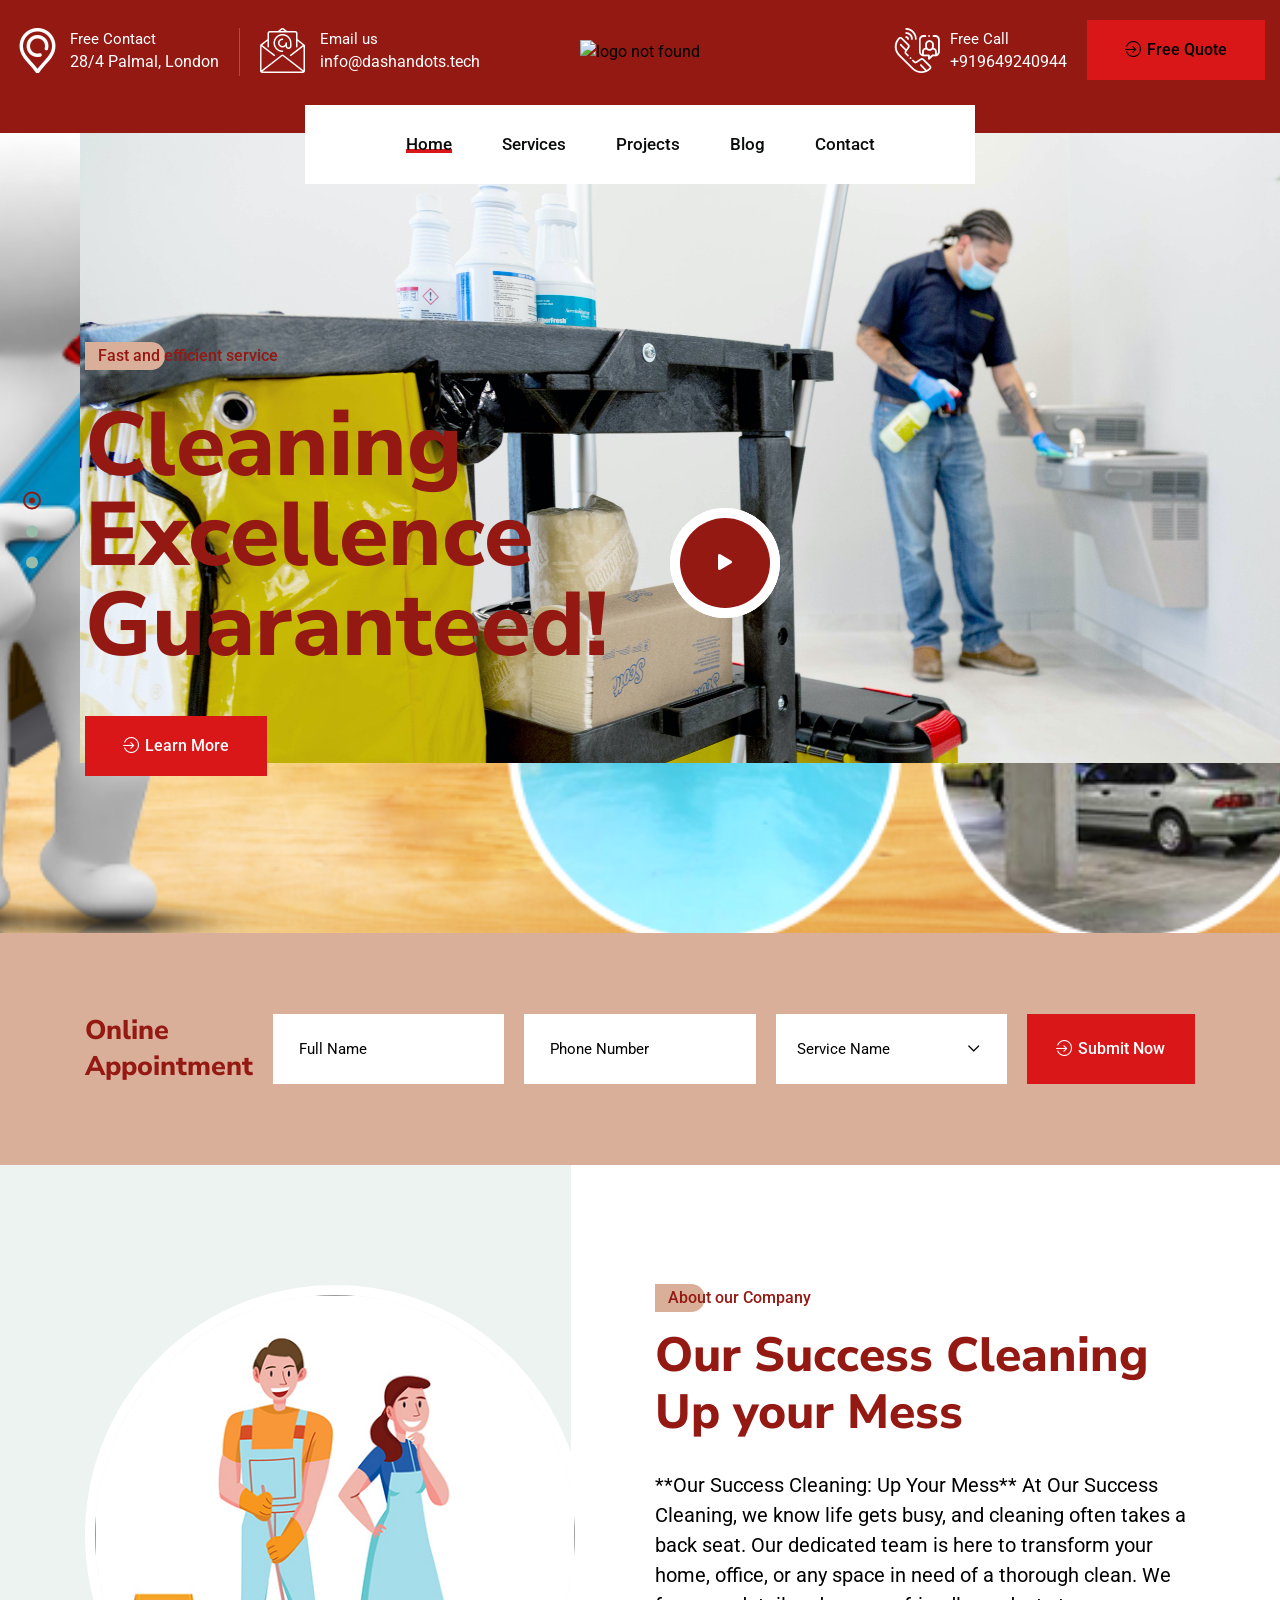
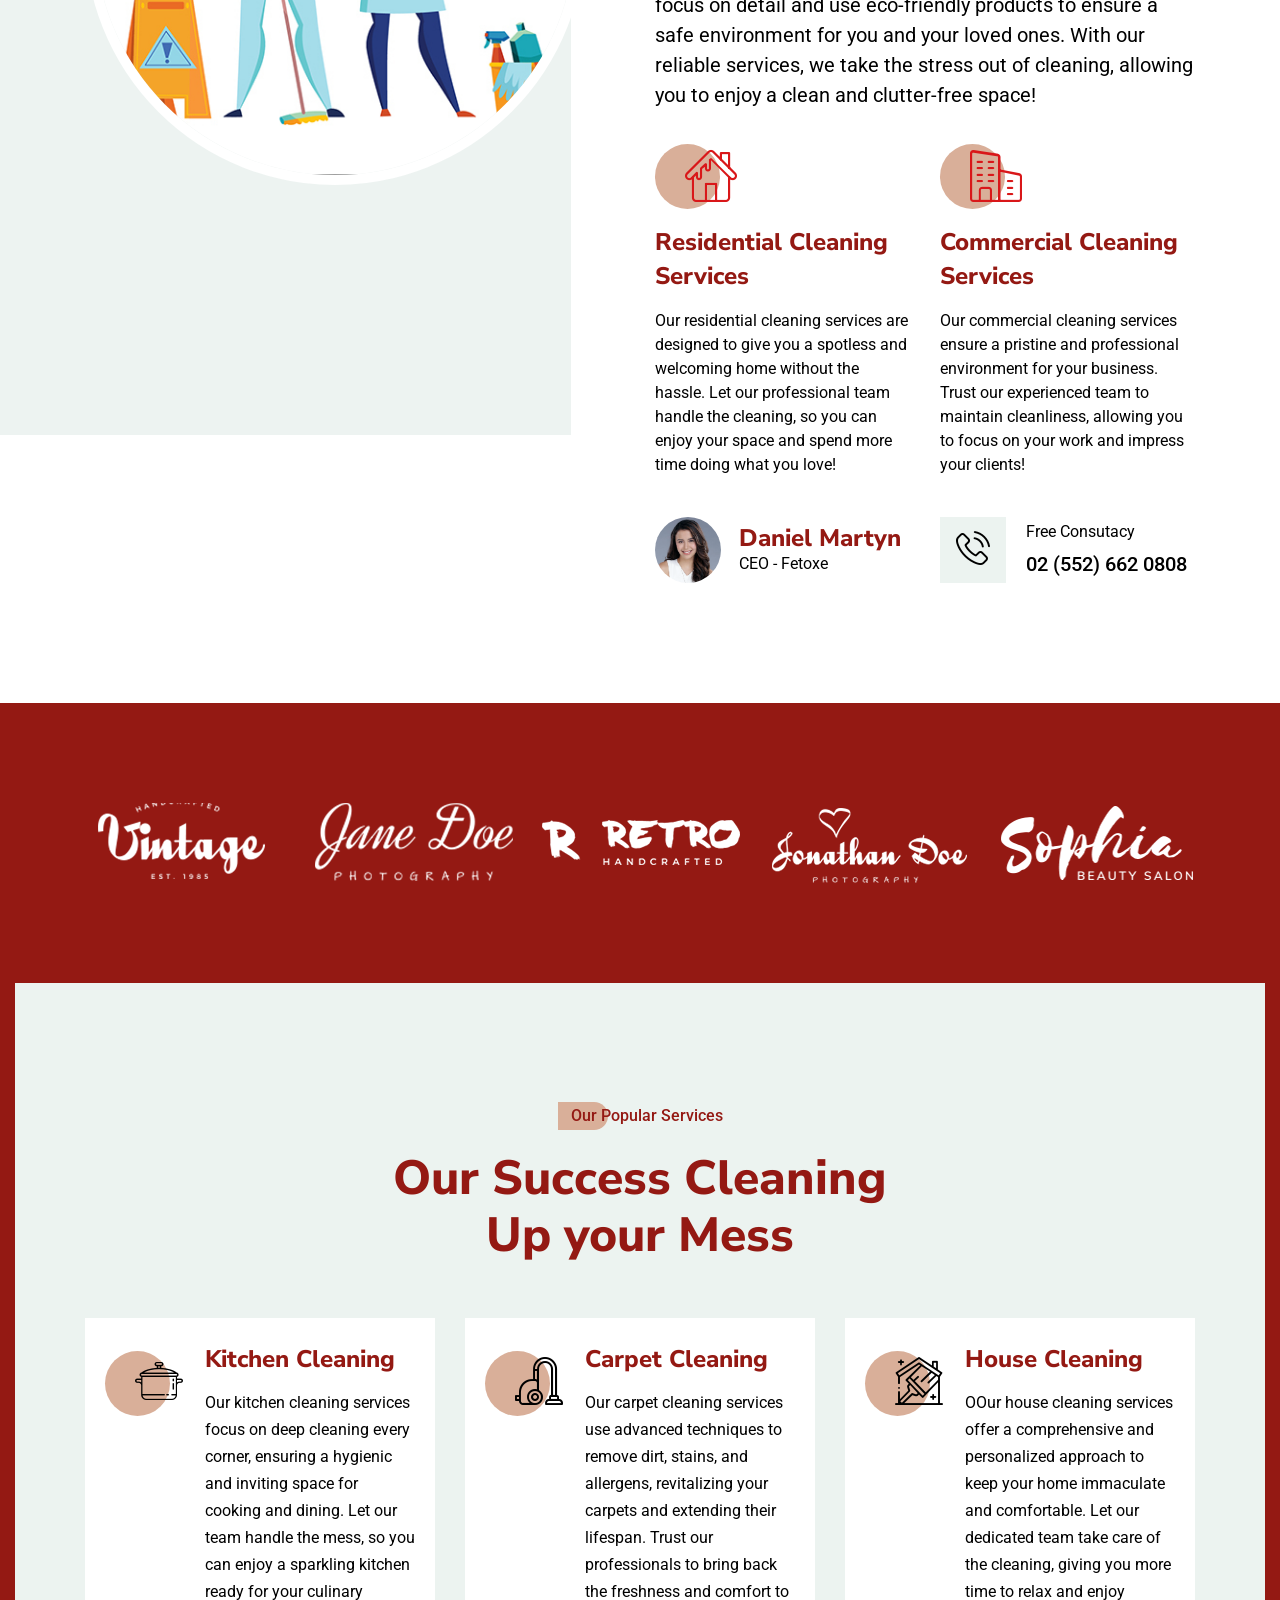
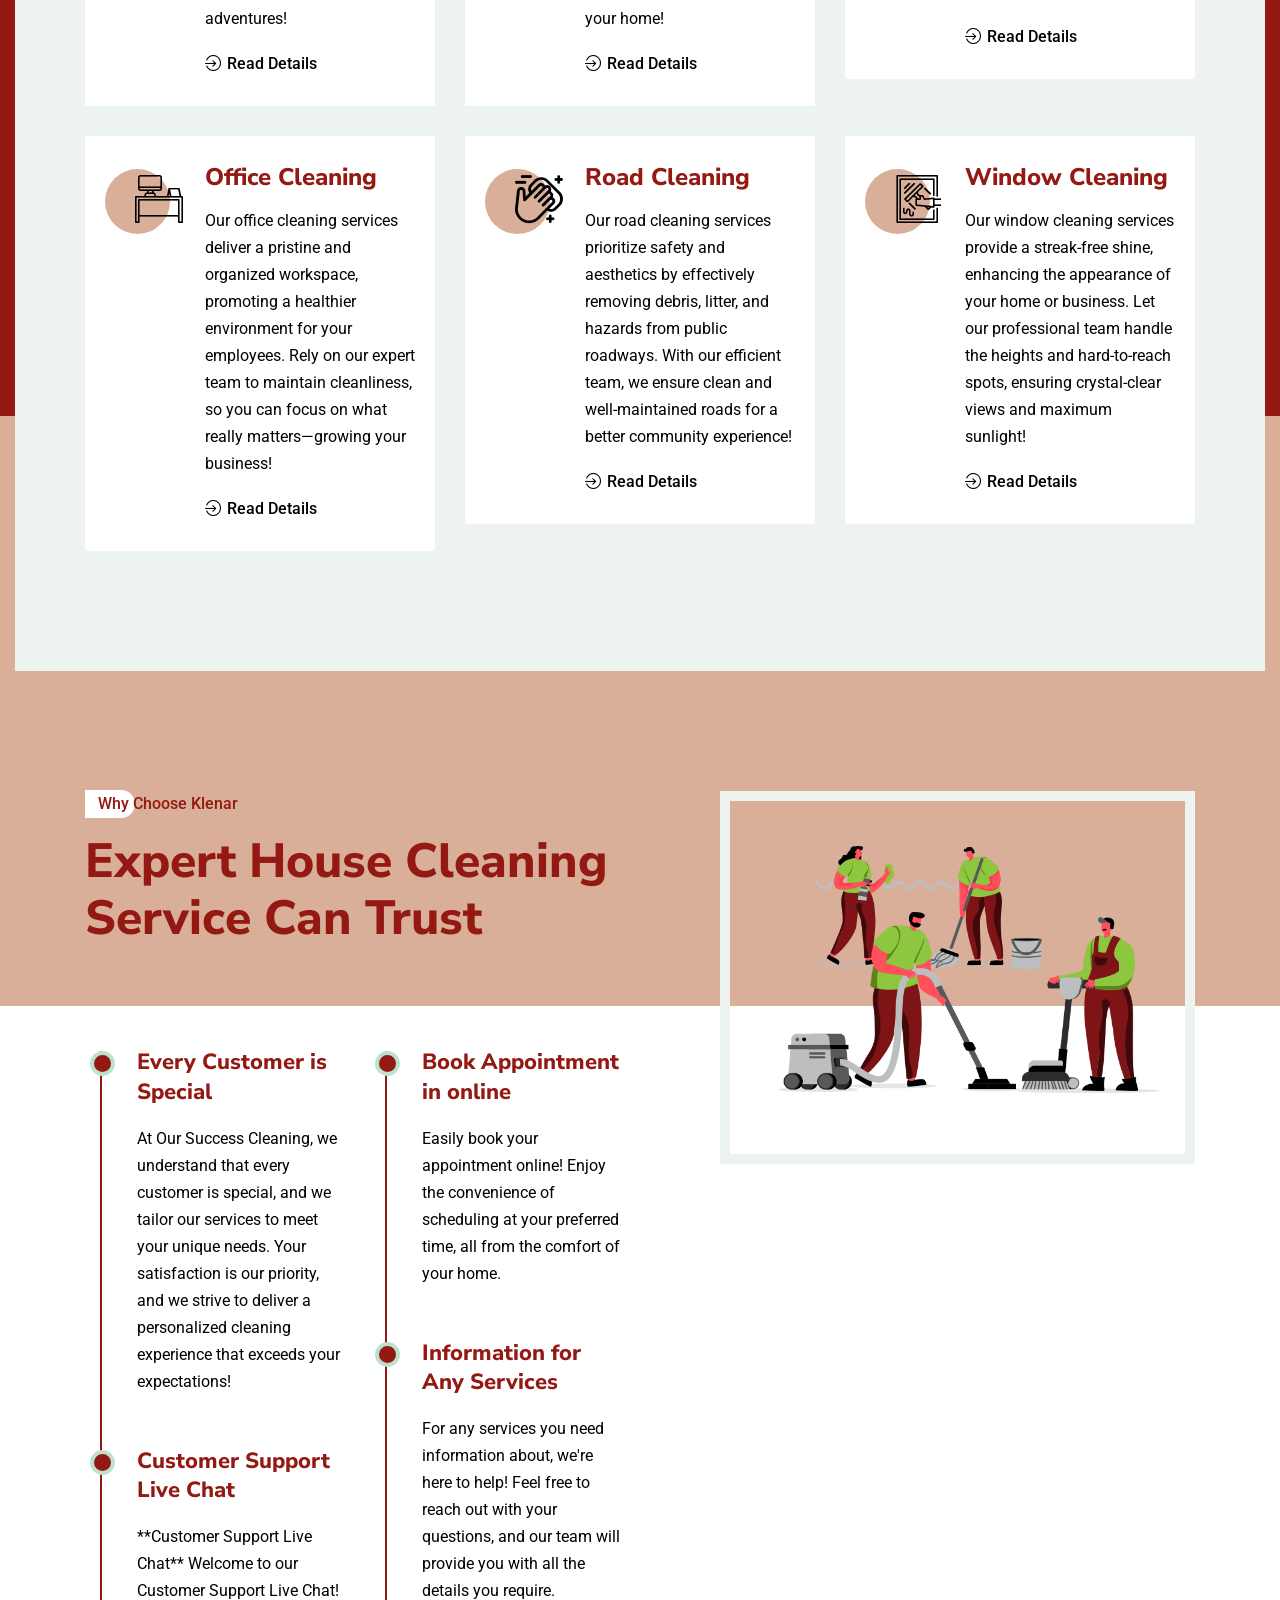
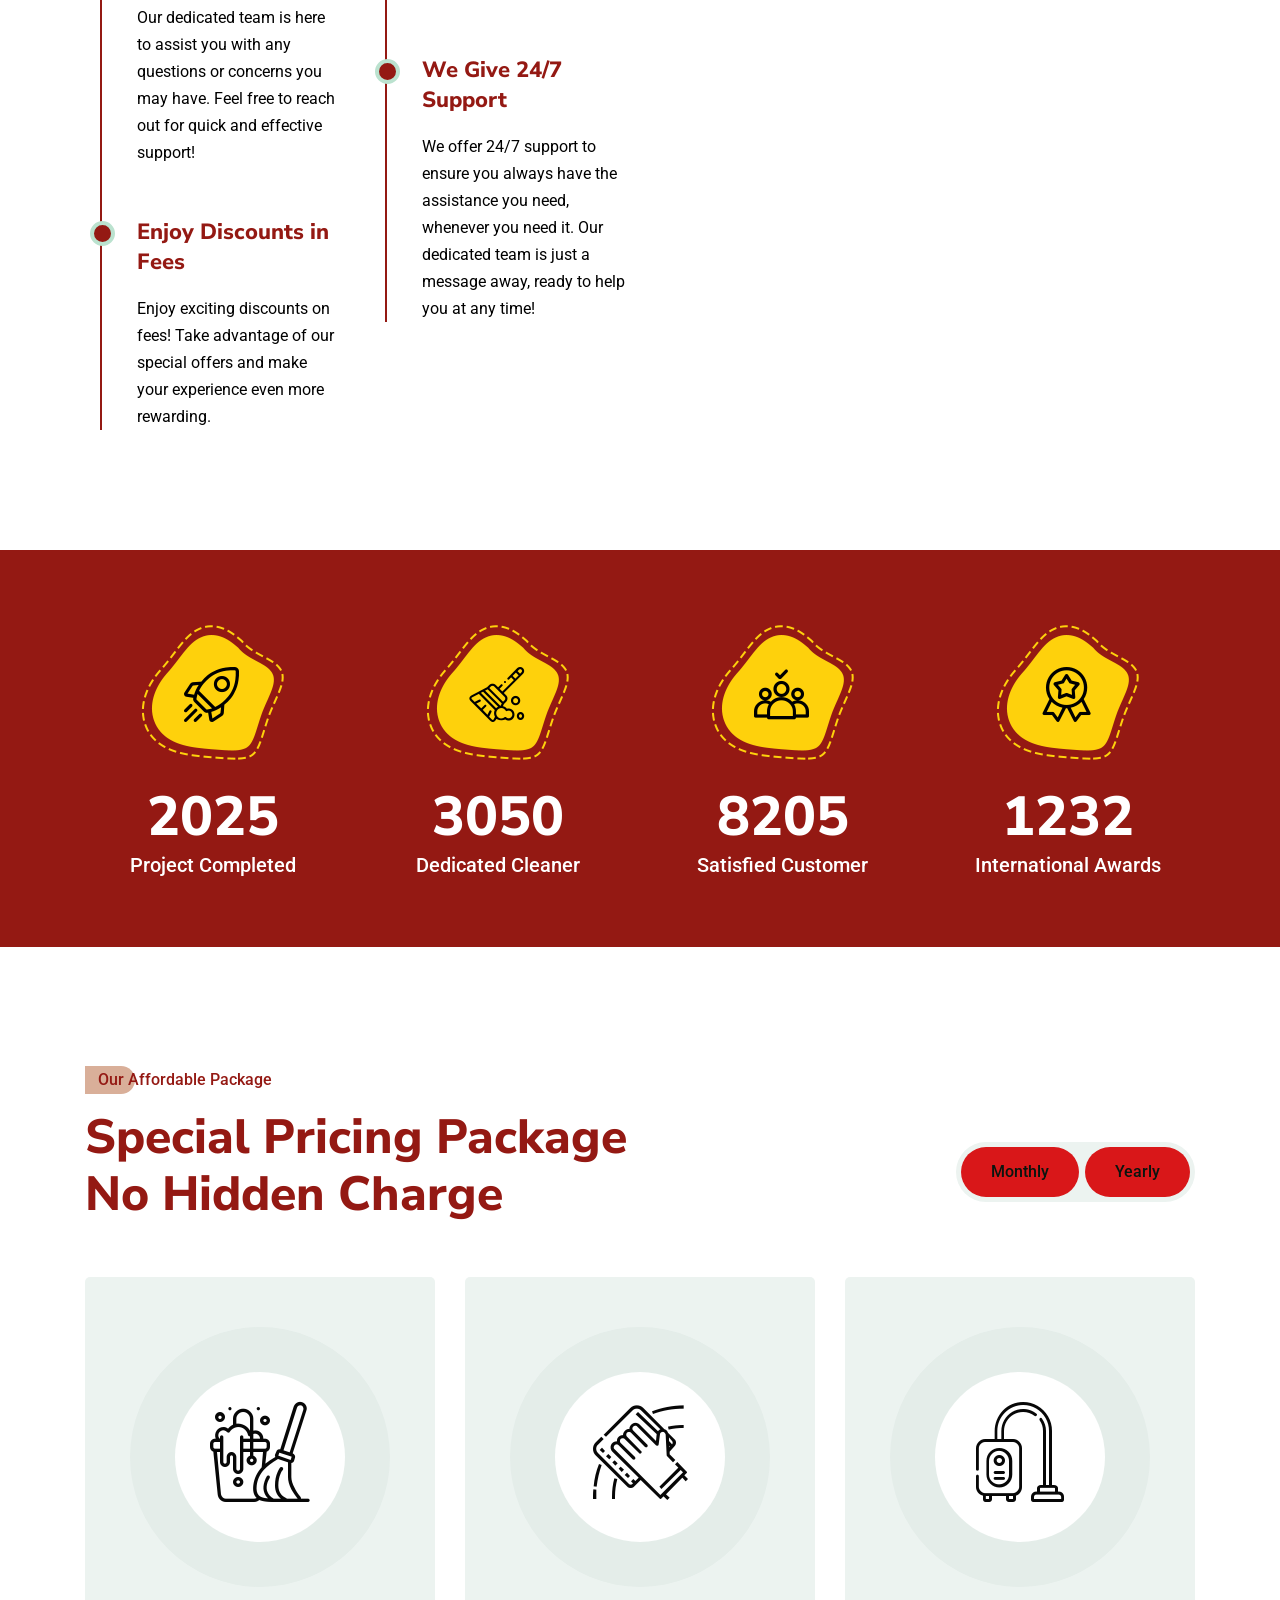
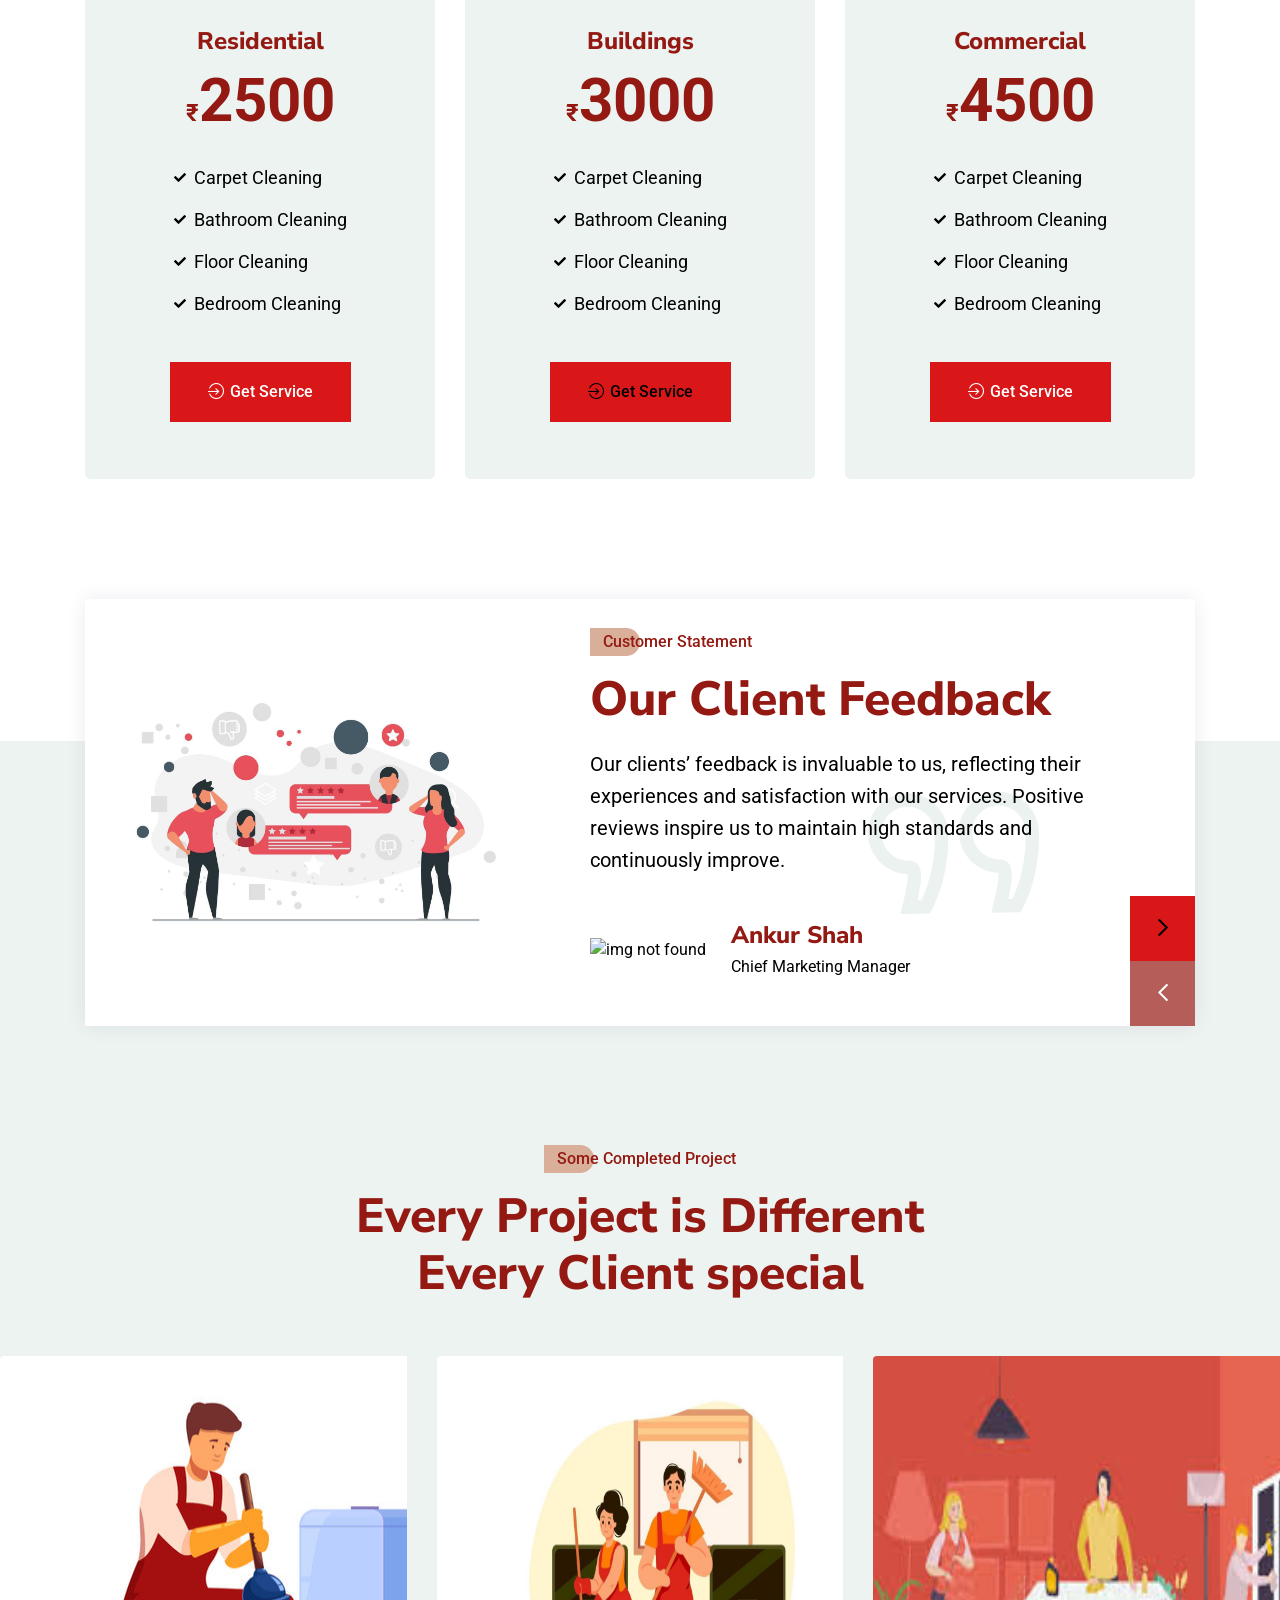
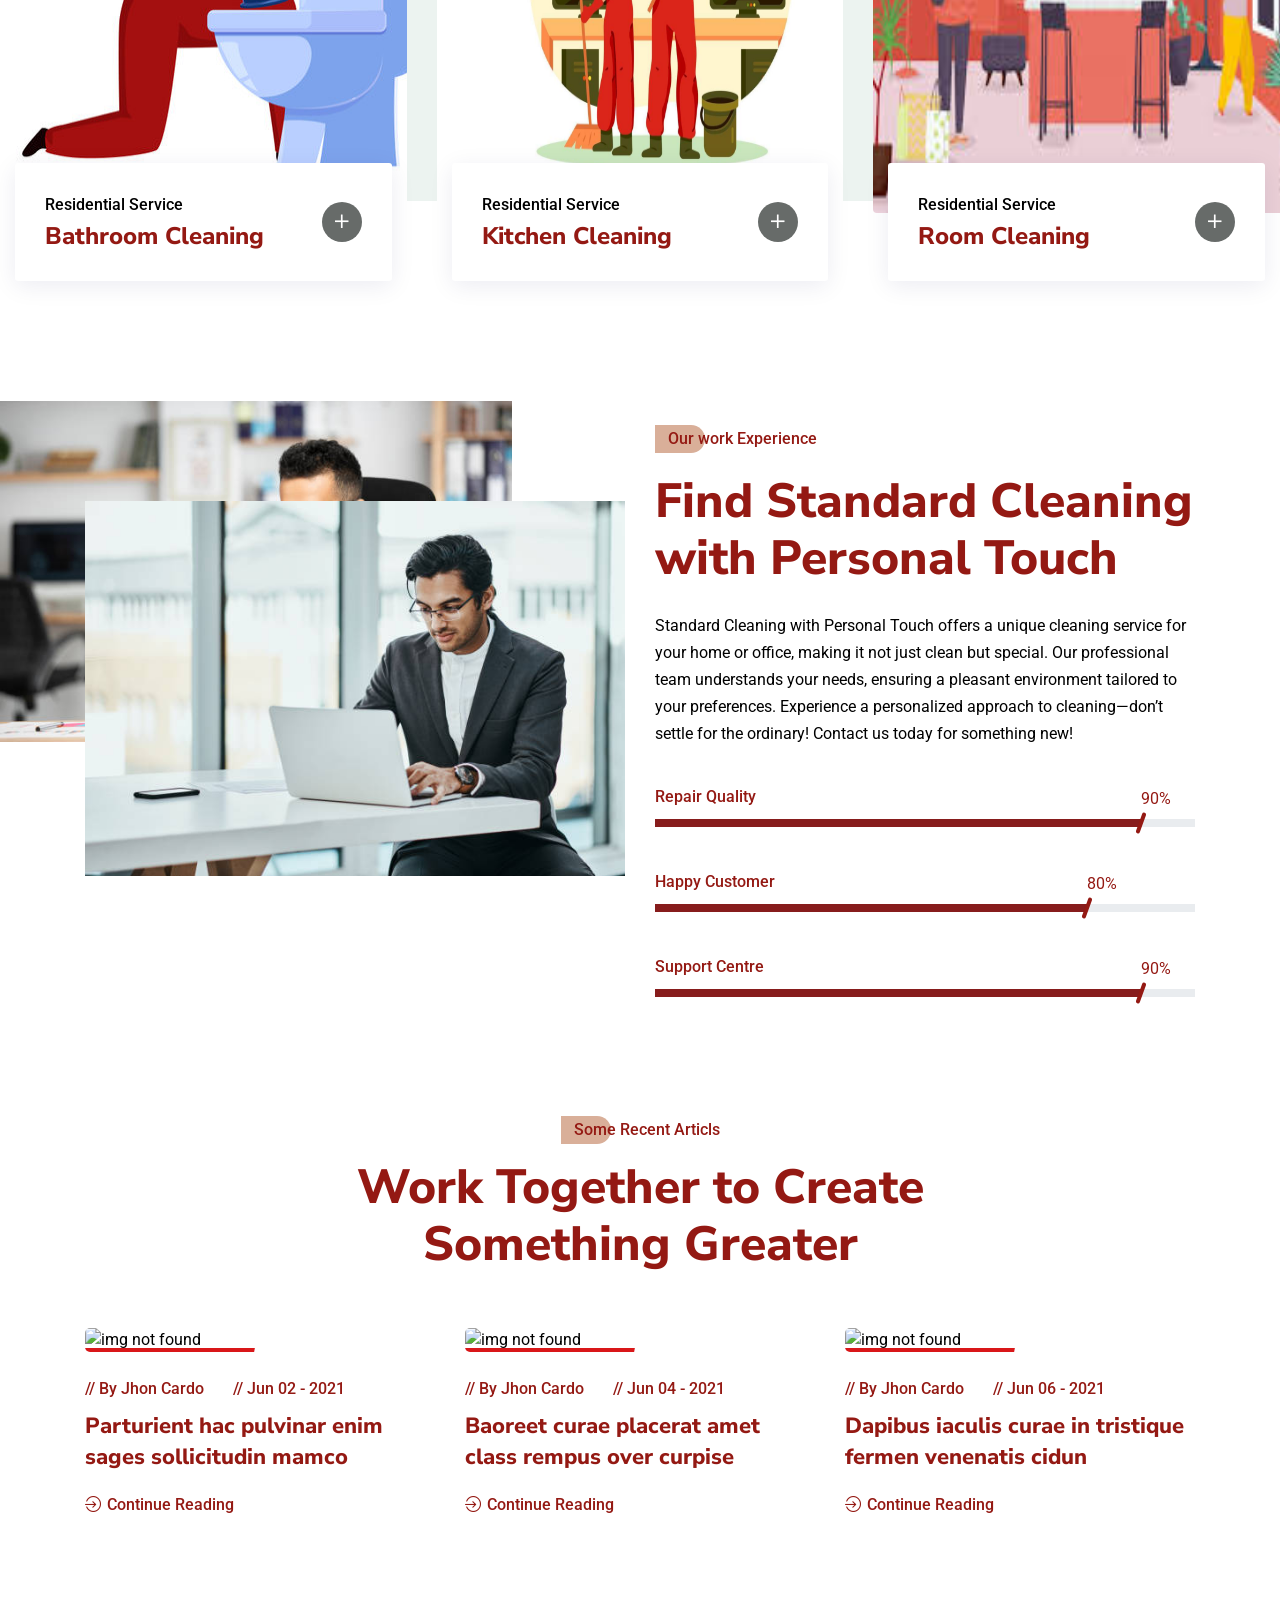
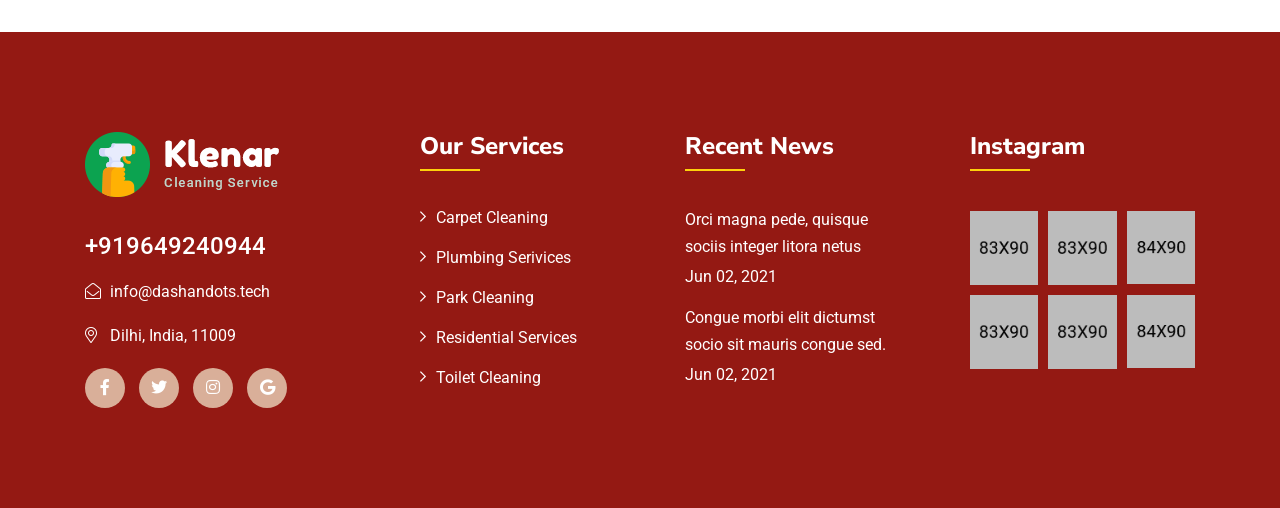
==== commit a4f78009: "fast coomit" ====
--- a/index.html
+++ b/index.html
@@ -70,15 +70,15 @@
                                     </div>
                                     <div class="tp-header-top-info-single-text">
                                         <span class="tp-header-top-info-single-label">Email us</span>
-                                        <a href="mailto:info@klenar.com"
-                                            class="tp-header-top-info-single-content font-medium">info@klenar.com</a>
+                                        <a href="mailto:iinfo@dashandots.tech"
+                                            class="tp-header-top-info-single-content font-medium">info@dashandots.tech</a>
                                     </div>
                                 </div>
                             </div>
                         </div>
                         <div class="col-xxl-4 col-xl-2">
                             <div class="header-logo text-center">
-                                <a href="index.html"><img src="assets/img/logo/logo-white.png" class="img-fluid"
+                                <a href="index.html"><img src="https://www.pngall.com/wp-content/uploads/9/Terminator-Logo-PNG-Pic.png" class="img-fluid"
                                         alt="logo not found"></a>
                             </div>
                         </div>
@@ -112,7 +112,7 @@
                     <div class="row justify-content-xl-center align-items-center">
                         <div class="col-xl-2 col-8 tp-sticky-column">
                             <div class="tp-sticky-logo">
-                                <a href="index.html"><img src="assets/img/logo/logo-blue.png" class="img-fluid"
+                                <a href="index.html"><img src="https://www.pngall.com/wp-content/uploads/9/Terminator-Logo-PNG-Pic.png" class="img-fluid"
                                         alt="logo not found"></a>
                             </div>
                         </div>
@@ -123,13 +123,13 @@
                                         <ul class="text-center">
                                             <li class="menu-item-has-children"><a href="index.html"
                                                     class="active">Home</a>
-                                                <ul class="sub-menu">
+                                                <!-- <ul class="sub-menu">
                                                     <li><a href="index.html">Home Style 1</a></li>
                                                     <li><a href="index-2.html">Home Style 2</a></li>
                                                     <li><a href="index-3.html">Home Style 3</a></li>
-                                                </ul>
+                                                </ul> -->
                                             </li>
-                                            <li class="menu-item-has-children"><a href="#">Pages</a>
+                                            <!-- <li class="menu-item-has-children"><a href="#">Pages</a>
                                                 <ul class="sub-menu">
                                                     <li><a href="about.html">About</a></li>
                                                     <li><a href="appointment.html">Appointment</a></li>
@@ -138,24 +138,24 @@
                                                     <li><a href="team-details.html">Team Details</a></li>
                                                     <li><a href="faq.html">Faq</a></li>
                                                 </ul>
-                                            </li>
+                                            </li> -->
                                             <li class="menu-item-has-children"><a href="service.html">Services</a>
-                                                <ul class="sub-menu">
+                                                <!-- <ul class="sub-menu">
                                                     <li><a href="service.html">Services</a></li>
                                                     <li><a href="service-details.html">Services Details</a></li>
-                                                </ul>
+                                                </ul> -->
                                             </li>
                                             <li class="menu-item-has-children"><a href="project.html">Projects</a>
-                                                <ul class="sub-menu">
+                                                <!-- <ul class="sub-menu">
                                                     <li><a href="project.html">Projects</a></li>
                                                     <li><a href="project-details.html">Projects Details</a></li>
-                                                </ul>
+                                                </ul> -->
                                             </li>
                                             <li class="menu-item-has-children"><a href="blog-sidebar.html">Blog</a>
-                                                <ul class="sub-menu">
+                                                <!-- <ul class="sub-menu">
                                                     <li><a href="blog-sidebar.html">Blog Sidebar</a></li>
                                                     <li><a href="blog-details.html">Blog Details</a></li>
-                                                </ul>
+                                                </ul> -->
                                             </li>
                                             <li><a href="contact.html">Contact</a></li>
                                         </ul>
@@ -372,8 +372,9 @@
                                 <h5 class="tp-section-subtitle common-yellow-shape mb-20">About our Company</h5>
                                 <h2 class="tp-section-title">Our Success Cleaning <br>Up your Mess</h2>
                             </div>
-                            <p class="mb-40">Can consent to the use of such technologies byclosing this notice senectus
-                                amet sodales habitant dapibus </p>
+                            <p class="mb-40">**Our Success Cleaning: Up Your Mess**
+
+                                At Our Success Cleaning, we know life gets busy, and cleaning often takes a back seat. Our dedicated team is here to transform your home, office, or any space in need of a thorough clean. We focus on detail and use eco-friendly products to ensure a safe environment for you and your loved ones. With our reliable services, we take the stress out of cleaning, allowing you to enjoy a clean and clutter-free space! </p>
                             <div class="row mb-10">
                                 <div class="col-sm-6">
                                     <div class="tp-about-service mb-30">
@@ -383,7 +384,7 @@
                                         <div class="tp-about-service-text">
                                             <h4 class="tp-about-service-text-title mb-15 hover-theme-color"><a
                                                     href="service.html">Residential Cleaning Services</a></h4>
-                                            <p>Duis congue atend lorem consequat interdum pretium ligula semper</p>
+                                            <p>Our residential cleaning services are designed to give you a spotless and welcoming home without the hassle. Let our professional team handle the cleaning, so you can enjoy your space and spend more time doing what you love!</p>
                                         </div>
                                     </div>
                                 </div>
@@ -395,7 +396,7 @@
                                         <div class="tp-about-service-text">
                                             <h4 class="tp-about-service-text-title mb-15 hover-theme-color"><a
                                                     href="service.html">Commercial Cleaning Services</a></h4>
-                                            <p>Duis congue atend lorem consequat interdum pretium ligula semper</p>
+                                            <p>Our commercial cleaning services ensure a pristine and professional environment for your business. Trust our experienced team to maintain cleanliness, allowing you to focus on your work and impress your clients!</p>
                                         </div>
                                     </div>
                                 </div>
@@ -490,8 +491,7 @@
                                     <div class="tp-services-text fix">
                                         <h4 class="tp-services-text-title mb-15 hover-theme-color"><a
                                                 href="service-details.html">Kitchen Cleaning</a></h4>
-                                        <p class="mb-20">Bras fringilla conubia odios uira metus torquent commodo quam
-                                            praesent torna pede</p>
+                                        <p class="mb-20">Our kitchen cleaning services focus on deep cleaning every corner, ensuring a hygienic and inviting space for cooking and dining. Let our team handle the mess, so you can enjoy a sparkling kitchen ready for your culinary adventures!</p>
                                         <div class="tp-services-text-link">
                                             <a href="service-details.html"><i class="flaticon-enter"></i> Read
                                                 Details</a>
@@ -507,8 +507,7 @@
                                     <div class="tp-services-text fix">
                                         <h4 class="tp-services-text-title mb-15 hover-theme-color"><a
                                                 href="service-details.html">Carpet Cleaning</a></h4>
-                                        <p class="mb-20">Bras fringilla conubia odios uira metus torquent commodo quam
-                                            praesent torna pede</p>
+                                        <p class="mb-20">Our carpet cleaning services use advanced techniques to remove dirt, stains, and allergens, revitalizing your carpets and extending their lifespan. Trust our professionals to bring back the freshness and comfort to your home!</p>
                                         <div class="tp-services-text-link">
                                             <a href="service-details.html"><i class="flaticon-enter"></i> Read
                                                 Details</a>
@@ -524,8 +523,7 @@
                                     <div class="tp-services-text fix">
                                         <h4 class="tp-services-text-title mb-15 hover-theme-color"><a
                                                 href="service-details.html">House Cleaning</a></h4>
-                                        <p class="mb-20">Bras fringilla conubia odios uira metus torquent commodo quam
-                                            praesent torna pede</p>
+                                        <p class="mb-20">OOur house cleaning services offer a comprehensive and personalized approach to keep your home immaculate and comfortable. Let our dedicated team take care of the cleaning, giving you more time to relax and enjoy</p>
                                         <div class="tp-services-text-link">
                                             <a href="service-details.html"><i class="flaticon-enter"></i> Read
                                                 Details</a>
@@ -541,8 +539,7 @@
                                     <div class="tp-services-text fix">
                                         <h4 class="tp-services-text-title mb-15 hover-theme-color"><a
                                                 href="service-details.html">Office Cleaning</a></h4>
-                                        <p class="mb-20">Bras fringilla conubia odios uira metus torquent commodo quam
-                                            praesent torna pede</p>
+                                        <p class="mb-20">Our office cleaning services deliver a pristine and organized workspace, promoting a healthier environment for your employees. Rely on our expert team to maintain cleanliness, so you can focus on what really matters—growing your business!</p>
                                         <div class="tp-services-text-link">
                                             <a href="service-details.html"><i class="flaticon-enter"></i> Read
                                                 Details</a>
@@ -558,8 +555,7 @@
                                     <div class="tp-services-text fix">
                                         <h4 class="tp-services-text-title mb-15 hover-theme-color"><a
                                                 href="service-details.html">Road Cleaning</a></h4>
-                                        <p class="mb-20">Bras fringilla conubia odios uira metus torquent commodo quam
-                                            praesent torna pede</p>
+                                        <p class="mb-20">Our road cleaning services prioritize safety and aesthetics by effectively removing debris, litter, and hazards from public roadways. With our efficient team, we ensure clean and well-maintained roads for a better community experience!</p>
                                         <div class="tp-services-text-link">
                                             <a href="service-details.html"><i class="flaticon-enter"></i> Read
                                                 Details</a>
@@ -575,8 +571,7 @@
                                     <div class="tp-services-text fix">
                                         <h4 class="tp-services-text-title mb-15 hover-theme-color"><a
                                                 href="service-details.html">Window Cleaning</a></h4>
-                                        <p class="mb-20">Bras fringilla conubia odios uira metus torquent commodo quam
-                                            praesent torna pede</p>
+                                        <p class="mb-20">Our window cleaning services provide a streak-free shine, enhancing the appearance of your home or business. Let our professional team handle the heights and hard-to-reach spots, ensuring crystal-clear views and maximum sunlight!</p>
                                         <div class="tp-services-text-link">
                                             <a href="service-details.html"><i class="flaticon-enter"></i> Read
                                                 Details</a>
@@ -613,18 +608,19 @@
                                             data-wow-delay=".4s">
                                             <h4 class="tp-choose-timeline-single-title mb-15 hover-theme-color"><a
                                                     href="service-details.html">Every Customer <br>is Special</a></h4>
-                                            <p>Bras fringilla conubia odios metus torquent commodo quam </p>
+                                            <p>At Our Success Cleaning, we understand that every customer is special, and we tailor our services to meet your unique needs. Your satisfaction is our priority, and we strive to deliver a personalized cleaning experience that exceeds your expectations! </p>
                                         </div>
                                         <div class="tp-choose-timeline-single mb-55 pl-35 wow fadeInUp"
                                             data-wow-delay=".6s">
                                             <h4 class="tp-choose-timeline-single-title mb-15 hover-theme-color"><a
                                                     href="service-details.html">Customer Support <br>Live Chat</a></h4>
-                                            <p>Bras fringilla conubia odios metus torquent commodo quam </p>
+                                            <p>**Customer Support Live Chat**  
+                                                Welcome to our Customer Support Live Chat! Our dedicated team is here to assist you with any questions or concerns you may have. Feel free to reach out for quick and effective support! </p>
                                         </div>
                                         <div class="tp-choose-timeline-single pl-35 wow fadeInUp" data-wow-delay=".8s">
                                             <h4 class="tp-choose-timeline-single-title mb-15 hover-theme-color"><a
                                                     href="service-details.html">Enjoy Discounts <br>in Fees</a></h4>
-                                            <p>Bras fringilla conubia odios metus torquent commodo quam </p>
+                                            <p>Enjoy exciting discounts on fees! Take advantage of our special offers and make your experience even more rewarding.</p>
                                         </div>
                                     </div>
                                 </div>
@@ -634,19 +630,19 @@
                                             data-wow-delay="1s">
                                             <h4 class="tp-choose-timeline-single-title mb-15 hover-theme-color"><a
                                                     href="service-details.html">Book Appointment <br>in online</a></h4>
-                                            <p>Bras fringilla conubia odios metus torquent commodo quam </p>
+                                            <p>Easily book your appointment online! Enjoy the convenience of scheduling at your preferred time, all from the comfort of your home. </p>
                                         </div>
                                         <div class="tp-choose-timeline-single mb-55 pl-35 wow fadeInUp"
                                             data-wow-delay="1.2s">
                                             <h4 class="tp-choose-timeline-single-title mb-15 hover-theme-color"><a
                                                     href="service-details.html">Information for Any <br>Services</a>
                                             </h4>
-                                            <p>Bras fringilla conubia odios metus torquent commodo quam </p>
+                                            <p>For any services you need information about, we're here to help! Feel free to reach out with your questions, and our team will provide you with all the details you require. </p>
                                         </div>
                                         <div class="tp-choose-timeline-single pl-35 wow fadeInUp" data-wow-delay="1.4s">
                                             <h4 class="tp-choose-timeline-single-title mb-15 hover-theme-color"><a
                                                     href="service-details.html">We Give 24/7 <br>Support</a></h4>
-                                            <p>Bras fringilla conubia odios metus torquent commodo quam </p>
+                                            <p>We offer 24/7 support to ensure you always have the assistance you need, whenever you need it. Our dedicated team is just a message away, ready to help you at any time!</p>
                                         </div>
                                     </div>
                                 </div>
@@ -733,7 +729,7 @@
                     <div class="col-md-4">
                         <nav class="text-start text-md-end wow fadeInUp" data-wow-delay=".4s">
                             <div class="nav tp-pricing-tabs" id="nav-tab" role="tablist">
-                                <button class="nav-link active" id="nav-home-tab" data-bs-toggle="tab"
+                                <button class="" id="nav-home-tab" data-bs-toggle="tab"
                                     data-bs-target="#nav-home" type="button" role="tab" aria-controls="nav-home"
                                     aria-selected="true">Monthly</button>
                                 <button class="nav-link" id="nav-profile-tab" data-bs-toggle="tab"
@@ -944,18 +940,14 @@
                                 <div class="tp-testimonial-active swiper-container">
                                     <div class="swiper-wrapper">
                                         <div class="tp-testimonial-single swiper-slide z-index">
-                                            <p class="mb-45">Erat dapibus interdum consequat eleifend. Porttitor iaculis
-                                                per lectus ornare dolor pede. Metus urna faucibus montes duis conds
-                                                imentum congue. Accumsan bibendum pharetra a quisque nulla dictumst quam
-                                                praesent pharetra cos aptent sociosqu. Imperdiet mattis sociosqu differ
-                                                frome aliquam.</p>
+                                            <p class="mb-45">Our clients’ feedback is invaluable to us, reflecting their experiences and satisfaction with our services. Positive reviews inspire us to maintain high standards and continuously improve.</p>
                                             <div class="tp-testimonial-author">
                                                 <div class="tp-testimonial-author-img">
-                                                    <img src="assets/img/testimonial/testimonial-author-1.jpg"
+                                                    <img src="https://tradeflock.com/wp-content/uploads/2022/12/404x510px_Photo-4.jpg"
                                                         class="img-fluid" alt="img not found">
                                                 </div>
                                                 <div class="tp-testimonial-author-text">
-                                                    <h4 class="tp-testimonial-author-text-name">Rich Gragory</h4>
+                                                    <h4 class="tp-testimonial-author-text-name">Ankur Shah</h4>
                                                     <span class="tp-testimonial-author-text-designation">Chief Marketing
                                                         Manager</span>
                                                 </div>
@@ -965,18 +957,14 @@
                                             </div>
                                         </div>
                                         <div class="tp-testimonial-single swiper-slide z-index">
-                                            <p class="mb-45">Erat dapibus interdum consequat eleifend. Porttitor iaculis
-                                                per lectus ornare dolor pede. Metus urna faucibus montes duis conds
-                                                imentum congue. Accumsan bibendum pharetra a quisque nulla dictumst quam
-                                                praesent pharetra cos aptent sociosqu. Imperdiet mattis sociosqu differ
-                                                frome aliquam.</p>
+                                            <p class="mb-45">We take our clients’ opinions seriously, using their insights to enhance our offerings. Constructive criticism helps us identify areas for improvement and ensures we meet their expectations.</p>
                                             <div class="tp-testimonial-author">
                                                 <div class="tp-testimonial-author-img">
-                                                    <img src="assets/img/testimonial/testimonial-author-2.jpg"
+                                                    <img src="https://cdn.i.haymarketmedia.asia/?n=campaign-india%2Fcontent%2Fsneha+lead.png&h=570&w=855&q=100&v=20170226&c=1"
                                                         class="img-fluid" alt="img not found">
                                                 </div>
                                                 <div class="tp-testimonial-author-text">
-                                                    <h4 class="tp-testimonial-author-text-name">Jhon Doe</h4>
+                                                    <h4 class="tp-testimonial-author-text-name">Aikta Tyagi</h4>
                                                     <span class="tp-testimonial-author-text-designation">Chief Web
                                                         Developer</span>
                                                 </div>
@@ -986,18 +974,14 @@
                                             </div>
                                         </div>
                                         <div class="tp-testimonial-single swiper-slide z-index">
-                                            <p class="mb-45">Erat dapibus interdum consequat eleifend. Porttitor iaculis
-                                                per lectus ornare dolor pede. Metus urna faucibus montes duis conds
-                                                imentum congue. Accumsan bibendum pharetra a quisque nulla dictumst quam
-                                                praesent pharetra cos aptent sociosqu. Imperdiet mattis sociosqu differ
-                                                frome aliquam.</p>
+                                            <p class="mb-45">The feedback we receive from our clients drives our growth and development. We are committed to listening to their needs and making adjustments to provide the best possible service.</p>
                                             <div class="tp-testimonial-author">
                                                 <div class="tp-testimonial-author-img">
                                                     <img src="assets/img/testimonial/testimonial-author-3.jpg"
                                                         class="img-fluid" alt="img not found">
                                                 </div>
                                                 <div class="tp-testimonial-author-text">
-                                                    <h4 class="tp-testimonial-author-text-name">Shon Toy</h4>
+                                                    <h4 class="tp-testimonial-author-text-name">Abhishek Kulkarni</h4>
                                                     <span class="tp-testimonial-author-text-designation">Chief Marketing
                                                         Officer</span>
                                                 </div>
@@ -1034,7 +1018,7 @@
                     <div class="swiper-wrapper">
                         <div class="tp-project z-index swiper-slide mb-30 wow fadeInUp" data-wow-delay=".4s">
                             <div class="tp-project-img">
-                                <img src="assets/img/project/project-1.jpg" class="img-fluid" alt="img not found">
+                                <img src="assets/img/project/project-1.jpg" class="img-fluid" alt="img not found" style="height: 457px; width: 450px;">
                             </div>
                             <div class="tp-project-text">
                                 <div class="tp-project-text-content">
@@ -1049,7 +1033,7 @@
                         </div>
                         <div class="tp-project z-index swiper-slide mb-30 wow fadeInUp" data-wow-delay=".6s">
                             <div class="tp-project-img">
-                                <img src="assets/img/project/project-2.jpg" class="img-fluid" alt="img not found">
+                                <img src="assets/img/project/project-2.jpg" class="img-fluid" alt="img not found" style="height: 457px; width: 450px;">
                             </div>
                             <div class="tp-project-text">
                                 <div class="tp-project-text-content">
@@ -1064,7 +1048,7 @@
                         </div>
                         <div class="tp-project z-index swiper-slide mb-30 wow fadeInUp" data-wow-delay=".8s">
                             <div class="tp-project-img">
-                                <img src="assets/img/project/project-3.jpg" class="img-fluid" alt="img not found">
+                                <img src="assets/img/project/project-3.jpeg" class="img-fluid" alt="img not found" style="height: 457px; width: 450px;">
                             </div>
                             <div class="tp-project-text">
                                 <div class="tp-project-text-content">
@@ -1078,7 +1062,7 @@
                         </div>
                         <div class="tp-project z-index swiper-slide mb-30 wow fadeInUp" data-wow-delay="1s">
                             <div class="tp-project-img">
-                                <img src="assets/img/project/project-4.jpg" class="img-fluid" alt="img not found">
+                                <img src="assets/img/project/project-4.jpeg" class="img-fluid" alt="img not found" style="height: 457px; width: 450px;">
                             </div>
                             <div class="tp-project-text">
                                 <div class="tp-project-text-content">
@@ -1092,7 +1076,7 @@
                         </div>
                         <div class="tp-project z-index swiper-slide mb-30 wow fadeInUp" data-wow-delay="1.2s">
                             <div class="tp-project-img">
-                                <img src="assets/img/project/project-4.jpg" class="img-fluid" alt="img not found">
+                                <img src="assets/img/project/project-5 (2).jpg" class="img-fluid" alt="img not found"style="height: 457px; width: 450px;">
                             </div>
                             <div class="tp-project-text">
                                 <div class="tp-project-text-content">
@@ -1130,9 +1114,7 @@
                                     <h2 class="tp-section-title mb-25">Find Standard Cleaning <br>with Personal Touch
                                     </h2>
                                 </div>
-                                <p class="mb-40">Duis nunc sodales conubia aid laoreet aliquet nostra eleifend lacinias
-                                    prasent hendrerit quisque penatibus erat. At pulvinar integer semper ridiculus
-                                    lectuse condimentum obor tise verodar capmtaso morin proin nibh posuere. </p>
+                                <p class="mb-40">Standard Cleaning with Personal Touch offers a unique cleaning service for your home or office, making it not just clean but special. Our professional team understands your needs, ensuring a pleasant environment tailored to your preferences. Experience a personalized approach to cleaning—don’t settle for the ordinary! Contact us today for something new! </p>
                                 <div class="tp-skill--content">
                                     <div class="tp-skill__wrapper mb-45">
                                         <div class="tp-skill--title__wrapper">
@@ -1197,7 +1179,7 @@
                     <div class="col-lg-4 col-md-6">
                         <div class="tp-blog mb-30 wow fadeInUp" data-wow-delay=".4s">
                             <div class="tp-blog-img mb-25">
-                                <a href="blog-details.html"><img src="assets/img/blog/blog-img-1.jpg" class="img-fluid"
+                                <a href="blog-details.html"><img src="https://www.shutterstock.com/image-photo/handsome-indian-man-uniform-rubber-260nw-1939394890.jpg" class="img-fluid"
                                         alt="img not found"></a>
                                 <span class="tp-blog-badge">Home Cleaning</span>
                             </div>
@@ -1219,7 +1201,7 @@
                     <div class="col-lg-4 col-md-6">
                         <div class="tp-blog mb-30 wow fadeInUp" data-wow-delay=".6s">
                             <div class="tp-blog-img mb-25">
-                                <a href="blog-details.html"><img src="assets/img/blog/blog-img-2.jpg" class="img-fluid"
+                                <a href="blog-details.html"><img src="https://www.propertyfinder.ae/blog/wp-content/uploads/2022/01/shutterstock_610144991-1-800x534.jpeg" class="img-fluid"
                                         alt="img not found"></a>
                                 <span class="tp-blog-badge">Home Cleaning</span>
                             </div>
@@ -1241,7 +1223,7 @@
                     <div class="col-lg-4 col-md-6">
                         <div class="tp-blog mb-30 wow fadeInUp" data-wow-delay=".8s">
                             <div class="tp-blog-img mb-25">
-                                <a href="blog-details.html"><img src="assets/img/blog/blog-img-3.jpg" class="img-fluid"
+                                <a href="blog-details.html"><img src="https://us.123rf.com/450wm/liudmilachernetska/liudmilachernetska2305/liudmilachernetska230519469/205011770-young-woman-cleaning-window-glass-at-home.jpg?ver=6" class="img-fluid"
                                         alt="img not found"></a>
                                 <span class="tp-blog-badge">Home Cleaning</span>
                             </div>
@@ -1278,11 +1260,10 @@
                                     <a href="index.html"><img src="assets/img/logo/logo-white.png" class="img-fluid"
                                             alt="img not found"></a>
                                 </div>
-                                <h4 class="mb-15"><a href="tel:02(850)2560-3">02 (850) 2560 - 3</a></h4>
+                                <h4 class="mb-15"><a href="tel:02(850)2560-3">+919649240944</a></h4>
                                 <h6 class="mb-15"><i class="fal fa-envelope-open"></i><a
-                                        href="mailto:info@basictheme.com">info@basictheme.com</a></h6>
-                                <h6 class="mb-20"><i class="fal fa-map-marker-alt"></i> 25/B Globe House Ave. Point
-                                    Beach, New York</h6>
+                                        href="mailto:info@basictheme.com">info@dashandots.tech</a></h6>
+                                <h6 class="mb-20"><i class="fal fa-map-marker-alt"></i> Dilhi, India, 11009</h6>
                                 <div class="tp-footer-info-social">
                                     <a href="#"><i class="fab fa-facebook-f"></i></a>
                                     <a href="#"><i class="fab fa-twitter"></i></a>
@@ -1343,7 +1324,7 @@
                 </div>
             </div>
         </div>
-        <div class="tp-footer-subscribe-area position-relative">
+        <!-- <div class="tp-footer-subscribe-area position-relative">
             <div class="tp-footer-subscribe-shape"></div>
             <div class="container">
                 <div class="tp-footer-subscribe-bg theme-yellow-bg pt-30 pb-20 z-index">
@@ -1370,8 +1351,8 @@
                     </div>
                 </div>
             </div>
-        </div>
-        <div class="tp-copyright-area bg-green-light z-index pt-45 pb-35">
+        </div> -->
+        <!-- <div class="tp-copyright-area bg-green-light z-index pt-45 pb-35">
             <div class="container">
                 <div class="row">
                     <div class="col-12">
@@ -1381,7 +1362,7 @@
                     </div>
                 </div>
             </div>
-        </div>
+        </div> -->
     </footer>
 
 
--- a/assets/css/main.css
+++ b/assets/css/main.css
@@ -41,7 +41,7 @@
   font-family: "Roboto", sans-serif;
   font-weight: 400;
   font-style: normal;
-  color: #064e2a;
+  color: black;
   font-size: 16px;
 }
 
@@ -139,7 +139,7 @@
 h5,
 h6 {
   font-family: "Nunito Sans", sans-serif;
-  color: #064e2a;
+  color: #941913;
   margin: 0px;
   font-style: normal;
   font-weight: 800;
@@ -165,7 +165,7 @@
   font-size: 16px;
   font-weight: 400;
   line-height: 27px;
-  color: #064e2a;
+  color: black;
   margin-bottom: 10px;
 }
 
@@ -175,7 +175,7 @@
 }
 
 label {
-  color: #064e2a;
+  color: black;
   cursor: pointer;
   font-size: 14px;
   font-weight: 400;
@@ -242,11 +242,11 @@
     - Background color
 -----------------------------------------*/
 .theme-bg {
-  background: #06ae5a;
+  background: #941913;
 }
 
 .theme-yellow-bg {
-  background: #fed10c;
+  background: #871c1c;
 }
 
 .white-bg {
@@ -254,7 +254,7 @@
 }
 
 .yellow-dark-bg {
-  background: #ffc000;
+  background: #D9Af99;
 }
 
 .blue-dark-bg {
@@ -262,7 +262,7 @@
 }
 
 .theme-dark-bg {
-  background: #075f33;
+  background: #941913;
 }
 
 .theme-dark-bg2 {
@@ -278,7 +278,7 @@
 }
 
 .bg-green-light {
-  background: #084d2b;
+  background: #941913;
 }
 
 .bg-gray-light {
@@ -301,7 +301,7 @@
 }
 
 .theme-color {
-  color: #06ae5a;
+  color: #941913;
 }
 
 .font-normal {
@@ -320,7 +320,7 @@
   color: #09150f !important;
 }
 .heading-color-black-with-hover:hover {
-  color: #06ae5a !important;
+  color: #941913 !important;
 }
 
 /*--
@@ -1663,7 +1663,7 @@
   color: #09150f;
 }
 .tp-section-title-two span {
-  color: #06ae5a;
+  color: #941913;
 }
 .tp-section-title-two span.theme-yellow {
   color: #fed10c;
@@ -1671,7 +1671,7 @@
 
 .tp-section-subtitle-three {
   font-size: 18px;
-  color: #06ae5a;
+  color: #941913;
   font-weight: 500ss;
 }
 
@@ -1683,8 +1683,8 @@
   box-shadow: none;
   height: 60px;
   line-height: 60px;
-  color: #064e2a;
-  background: #fed10c;
+  color: black;
+  background: #D91719;
   text-align: center;
   padding: 0px 38px;
   cursor: pointer;
@@ -1693,7 +1693,7 @@
   display: inline-block;
 }
 .yellow-btn:hover {
-  background: #06ae5a;
+  background: #D9Af99;
   color: #ffffff;
 }
 
@@ -1707,7 +1707,7 @@
   height: 60px;
   line-height: 60px;
   color: #ffffff;
-  background: #06ae5a;
+  background: #D91719;
   text-align: center;
   padding: 0px 38px;
   cursor: pointer;
@@ -1715,8 +1715,8 @@
   overflow: hidden;
 }
 .theme-btn:hover {
-  background: #fed10c;
-  color: #064e2a;
+  background: #D9Af99;
+  color: black;
 }
 
 .yellow-btn:before,
@@ -1747,7 +1747,7 @@
 }
 
 .hover-theme-color:hover {
-  color: #06ae5a;
+  color: #D9Af99;
 }
 
 @media (max-width: 767px) {
@@ -1791,7 +1791,7 @@
   opacity: 1;
 }
 .swiper-container-horizontal > .swiper-pagination-bullets .swiper-pagination-bullet.swiper-pagination-bullet-active {
-  border-color: #06ae5a;
+  border-color: #941913;
 }
 
 /*--
@@ -2034,7 +2034,7 @@
 .tp-main-menu ul li a {
   font-size: 17px;
   font-weight: 500;
-  color: #064e2a;
+  color: #0b0c0c;
   display: block;
   position: relative;
   z-index: 1;
@@ -2048,7 +2048,7 @@
   width: 0%;
   left: 0px;
   bottom: 31px;
-  background: #06ae5a;
+  background: #D91719;
   -webkit-transition: all 0.3s ease-out 0s;
   -moz-transition: all 0.3s ease-out 0s;
   -ms-transition: all 0.3s ease-out 0s;
@@ -2070,7 +2070,7 @@
   visibility: hidden;
   width: 240px;
   z-index: 9;
-  border-top: 4px solid #06ae5a;
+  border-top: 4px solid #941913;
   text-align: left;
   padding: 15px 0;
 }
@@ -2098,10 +2098,10 @@
   right: 0;
   z-index: -1;
   transition: width 0.6s cubic-bezier(0.25, 0.8, 0.25, 1) 0s;
-  background: #06ae5a;
+  background: #D91719;
 }
 .tp-main-menu ul li .sub-menu li:hover a {
-  color: #06ae5a;
+  color: #0a0a0a;
 }
 .tp-main-menu ul li .sub-menu li:hover a:before {
   width: 100%;
@@ -2109,7 +2109,7 @@
   right: auto;
 }
 .tp-main-menu ul li:hover a {
-  color: #06ae5a;
+  color: #0b0c0c;
 }
 .tp-main-menu ul li:hover .sub-menu {
   opacity: 1;
@@ -2140,7 +2140,7 @@
   margin-bottom: 0px;
 }
 .contact-infos ul li i {
-  color: #06ae5a;
+  color: #941913;
   vertical-align: middle;
   width: 25px;
   display: inline-block;
@@ -2171,7 +2171,7 @@
   left: 0px;
   height: 100%;
   width: 0%;
-  background: #06ae5a;
+  background: #941913;
   z-index: -1;
   transform: rotate(90deg);
   -webkit-transition: all 0.3s ease-out 0s;
@@ -2301,7 +2301,7 @@
 }
 .tp-header-top-two-info ul li i, .tp-header-top-two-info ul li a i {
   font-size: 30px;
-  color: #06ae5a;
+  color: #941913;
   margin-right: 10px;
 }
 .tp-header-top-two-info ul li {
@@ -2335,7 +2335,7 @@
 }
 .tp-header-top-two-social a:hover {
   color: #ffffff;
-  background: #06ae5a;
+  background: #941913;
 }
 
 .tp-header-menu-two {
@@ -2373,7 +2373,7 @@
   color: #09150f;
 }
 .tp-main-menu-two ul li:hover a:after {
-  color: #06ae5a;
+  color: #941913;
 }
 .tp-main-menu-two ul li .sub-menu a::before {
   display: inherit;
@@ -2456,7 +2456,7 @@
 .tp-header-right-three .tp-header-number-three span {
   font-weight: 500;
   font-size: 18px;
-  color: #06ae5a;
+  color: #941913;
   line-height: 1;
 }
 .tp-header-right-three .tp-header-number-three span a {
@@ -2478,7 +2478,7 @@
   color: #09150f;
 }
 .tp-main-menu-inner ul li:hover a {
-  color: #06ae5a;
+  color: #941913;
 }
 
 /*----------------------------------------*/
@@ -2581,7 +2581,7 @@
   left: 0px;
   height: 28px;
   width: 50px;
-  background: #fed10c;
+  background: #D9Af99;
   border-top-right-radius: 30px;
   border-bottom-right-radius: 30px;
   z-index: -1;
@@ -2646,7 +2646,7 @@
   height: 90px;
   line-height: 90px;
   width: 90px;
-  background: #06ae5a;
+  background: #941913;
   text-align: center;
   display: inline-block;
   border-radius: 50%;
@@ -2740,7 +2740,7 @@
   }
 }
 .tp-slider-active .slide-prev:hover, .tp-slider-active .slide-next:hover {
-  background: #06ae5a;
+  background: #941913;
   color: #ffffff;
 }
 
@@ -2827,13 +2827,13 @@
 .swiper-container-horizontal.common-dots .slide-dots .swiper-pagination-bullet.swiper-pagination-bullet-active {
   height: 6px;
   width: 6px;
-  background: #06ae5a;
+  background: #941913;
   margin: 11px;
   margin-left: 9px;
   transform: translateY(2px);
 }
 .swiper-container-horizontal.common-dots .slide-dots .swiper-pagination-bullet.swiper-pagination-bullet-active:before {
-  border-color: #06ae5a;
+  border-color: #941913;
 }
 
 .tp-slider-active.swiper-container-horizontal.common-dots .slide-dots {
@@ -2944,7 +2944,7 @@
   height: 80px;
   line-height: 80px;
   width: 80px;
-  background: #06ae5a;
+  background: #941913;
   text-align: center;
   display: inline-block;
   border-radius: 50%;
@@ -3066,7 +3066,7 @@
   margin-bottom: 15px;
 }
 .tp-appoint input, .tp-appoint select {
-  color: #064e2a;
+  color: black;
   font-size: 15px;
   display: block;
   width: 100%;
@@ -3097,12 +3097,12 @@
 }
 
 .tp-appoint input::-moz-placeholder {
-  color: #064e2a;
+  color: black;
   font-size: 15px;
   font-weight: 400;
 }
 .tp-appoint input::placeholder {
-  color: #064e2a;
+  color: black;
   font-size: 15px;
   font-weight: 400;
 }
@@ -3126,7 +3126,7 @@
   transform: translateY(-50%);
   right: 28px;
   font-size: 13px;
-  color: #064e2a;
+  color: black;
   font-family: "Font Awesome 5 Pro";
   z-index: 2;
 }
@@ -3208,7 +3208,7 @@
 
 .tp-cta-two {
   padding: 60px 30px 50px 30px;
-  background: #06ae5a;
+  background: #941913;
   border-radius: 4px;
   -webkit-transition: all 0.3s ease-out 0s;
   -moz-transition: all 0.3s ease-out 0s;
@@ -3250,7 +3250,7 @@
   color: #09150f;
 }
 .tp-cta-two:hover .tp-cta-two-icon {
-  background: #06ae5a;
+  background: #941913;
 }
 .tp-cta-two:hover .tp-cta-two-icon i {
   color: #ffffff;
@@ -3262,7 +3262,7 @@
 }
 
 .tp-contact-cta-bg {
-  background: #06ae5a;
+  background: #941913;
   padding: 0px 80px;
   border-radius: 10px;
 }
@@ -3561,7 +3561,7 @@
   }
 }
 .tp-appoint-contact .tp-testimonial-two-form-wrapper {
-  background: #06ae5a;
+  background: #941913;
 }
 .tp-appoint-contact button:hover {
   background: #075f33;
@@ -3573,12 +3573,13 @@
 .tp-about-text p {
   font-size: 20px;
   line-height: 1.5;
+  color: #000;
 }
 
 .tp-about-service-icon i {
   font-size: 52px;
   line-height: 1;
-  color: #064e2a;
+  color: #D91719;
 }
 .tp-about-service-text p {
   font-size: 16px;
@@ -3602,7 +3603,7 @@
   height: 65px;
   width: 65px;
   border-radius: 50%;
-  background: #fed10c;
+  background: #D9Af99;
   top: -6px;
   left: 0px;
   z-index: -1;
@@ -3774,7 +3775,7 @@
   line-height: 83px;
   display: inline-block;
   color: #ffffff;
-  background: #06ae5a;
+  background: #941913;
   text-align: center;
   font-size: 45px;
   border-radius: 4px;
@@ -3784,7 +3785,7 @@
   content: "";
   height: 75px;
   width: 75px;
-  border: 1px solid #06ae5a;
+  border: 1px solid #941913;
   border-radius: 5px;
   top: -6px;
   right: -6px;
@@ -3801,7 +3802,7 @@
   color: #09150f;
 }
 .tp-about-text-two-service-title:hover {
-  color: #06ae5a;
+  color: #0a0a0a;
 }
 
 .tp-about-text-two-sign-img {
@@ -3826,7 +3827,7 @@
 .tp-about-text-two-sign-text span {
   font-size: 16px;
   font-weight: 500;
-  color: #06ae5a;
+  color: #941913;
   display: block;
 }
 
@@ -3915,7 +3916,7 @@
   color: #102579;
 }
 .tp-about-text-three .tp-about-service-text-title:hover {
-  color: #06ae5a;
+  color: #D9Af99;
 }
 .tp-about-text-three .tp-about-service-icon i {
   color: #102579;
@@ -3956,7 +3957,7 @@
   color: #09150f;
 }
 .tp-about-inner-page-text .tp-about-number-icon {
-  background: #06ae5a;
+  background: #941913;
 }
 .tp-about-inner-page-text .tp-about-number-icon i {
   color: #ffffff;
@@ -4026,7 +4027,7 @@
   font-weight: 500;
 }
 .tp-services-text-link a:hover {
-  color: #06ae5a;
+  color: #941913;
   padding-left: 5px;
 }
 .tp-services-text-link i {
@@ -4057,7 +4058,7 @@
   color: #09150f;
 }
 .tp-service-two-title:hover {
-  color: #06ae5a;
+  color: #941913;
 }
 
 .tp-service-two-img {
@@ -4142,7 +4143,7 @@
   width: 50px;
   line-height: 50px;
   color: #ffffff;
-  background: #06ae5a;
+  background: #941913;
   display: inline-block;
   text-align: center;
   font-size: 18px;
@@ -4184,7 +4185,7 @@
   display: inline-block;
   text-align: center;
   font-size: 18px;
-  background: #06ae5a;
+  background: #941913;
   color: #ffffff;
   border-radius: 50%;
 }
@@ -4210,7 +4211,7 @@
   text-align: center;
 }
 .tp-quality-img {
-  border: 1px solid #06ae5a;
+  border: 1px solid #941913;
   border-radius: 50%;
   position: relative;
   overflow: hidden;
@@ -4289,12 +4290,12 @@
 .tp-quality-text span {
   font-size: 16px;
   font-weight: 500;
-  color: #06ae5a;
+  color: #941913;
   display: block;
   margin-bottom: 5px;
 }
 .tp-quality:hover .tp-quality-text-icon a {
-  background: #06ae5a;
+  background: #941913;
   color: #ffffff;
   position: relative;
 }
@@ -4318,7 +4319,7 @@
   color: #09150f;
 }
 .tp-quality-text-title:hover {
-  color: #06ae5a;
+  color: #941913;
 }
 
 .tp-service-three {
@@ -4366,7 +4367,7 @@
   width: 80px;
   text-align: center;
   line-height: 102px;
-  background: #06ae5a;
+  background: #941913;
   border-radius: 30px 0px 30px 50px;
   padding-left: 6px;
 }
@@ -4398,7 +4399,7 @@
   color: #102579;
 }
 .tp-service-three-title:hover {
-  color: #06ae5a;
+  color: #941913;
 }
 
 .tp-service-three-text-btn a {
@@ -4443,7 +4444,7 @@
   width: 80px;
   text-align: center;
   line-height: 102px;
-  background: #06ae5a;
+  background: #941913;
   border-radius: 50%;
 }
 .tp-service-four .tp-service-three-img .tp-service-three-img-overlay .tp-service-three-img-overlay-icon i {
@@ -4459,7 +4460,7 @@
   visibility: hidden;
 }
 .tp-service-four:hover .tp-service-three-text-btn a {
-  background: #06ae5a;
+  background: #941913;
   color: #ffffff;
 }
 .tp-service-four:hover .tp-service-three-text-btn a:hover {
@@ -4483,13 +4484,13 @@
   font-size: 14px;
 }
 .tp-faqs-left-sidebar.tp-services-sidebar ul li:hover {
-  border-color: #06ae5a;
+  border-color: #941913;
 }
 
 .tp-services-sidebar-btn a {
   display: flex;
   align-items: center;
-  background: #06ae5a;
+  background: #941913;
   font-family: "Nunito Sans", sans-serif;
   font-weight: 700;
   color: #ffffff;
@@ -4535,7 +4536,7 @@
   display: inline-block;
 }
 .tp-service-details-img-overlay-icon a:hover {
-  background: #06ae5a;
+  background: #941913;
   color: #ffffff;
 }
 @media (max-width: 767px) {
@@ -4553,7 +4554,7 @@
   line-height: 27px;
 }
 .tp-service-details p i {
-  color: #06ae5a;
+  color: #941913;
   line-height: 1;
   transform: translateY(6px);
   display: inline-block;
@@ -4595,7 +4596,7 @@
 
 .tp-service-details-feature-title {
   font-size: 24px;
-  color: #064e2a;
+  color: black;
 }
 @media only screen and (min-width: 1200px) and (max-width: 1399px) {
   .tp-service-details-feature-title {
@@ -4634,7 +4635,7 @@
 }
 
 .tp-choose-timeline {
-  border-left: 2px solid #06ae5a;
+  border-left: 2px solid #941913;
 }
 
 .tp-choose-timeline-single {
@@ -4651,7 +4652,7 @@
   height: 25px;
   width: 25px;
   border-radius: 50%;
-  background: #06ae5a;
+  background: #941913;
   border: 4px solid #bbe2cf;
   left: -12.5px;
   top: 0px;
@@ -4685,7 +4686,7 @@
   top: -255px;
   left: 0px;
   right: 0px;
-  background: #fed10c;
+  background: #D9Af99;
   width: 100%;
   z-index: 1;
 }
@@ -4703,7 +4704,7 @@
   color: #102579;
 }
 .tp-choose-three .tp-about-service-text-title:hover {
-  color: #06ae5a;
+  color: #0d0e0d;
 }
 .tp-choose-three .tp-about-service-icon i {
   color: #102579;
@@ -4780,7 +4781,7 @@
 }
 
 .tp-choose-three-year {
-  background: #06ae5a;
+  background: #941913;
   height: 340px;
   width: 480px;
   border: 20px solid #ffffff;
@@ -4850,7 +4851,7 @@
 }
 .tp-fact-icon i {
   font-size: 55px;
-  color: #064e2a;
+  color: black;
   position: absolute;
   top: 31%;
   left: 30%;
@@ -4908,7 +4909,7 @@
   text-align: center;
 }
 .tp-pricing-icon i {
-  color: #06ae5a;
+  color: #070707;
   font-size: 100px;
 }
 .tp-pricing-list {
@@ -4928,11 +4929,11 @@
   transform: translateY(-2px);
 }
 .tp-pricing-btn .theme-btn:hover, .tp-pricing-btn .theme-btn.active {
-  background: #fed10c;
-  color: #064e2a;
+  background: #D91719;
+  color: black;
 }
 .tp-pricing-btn .theme-btn.active:hover {
-  background: #06ae5a;
+  background: #D9Af99;
   color: #ffffff;
 }
 .tp-pricing:hover .tp-pricing-icon i {
@@ -4999,7 +5000,7 @@
   height: 50px;
   line-height: 50px;
   padding: 0px 30px;
-  background: #fed10c;
+  background: #D91719;
   display: inline-block;
   border-radius: 30px;
   font-weight: 500;
@@ -5018,7 +5019,7 @@
   margin-left: 6px;
 }
 .tp-pricing-tabs button.active {
-  background: #06ae5a;
+  background: #941913;
   color: #ffffff;
 }
 
@@ -5281,8 +5282,8 @@
   width: 65px;
   line-height: 65px;
   display: block;
-  background: #fed10c;
-  color: #064e2a;
+  background: #D91719;
+  color: black;
   cursor: pointer;
   border: none;
   outline: none;
@@ -5297,7 +5298,7 @@
   margin: 0px;
 }
 .tp-testimonial-slider-arrow .slide-prev {
-  background: #075f33;
+  background: #941913;
   color: #ffffff;
 }
 
@@ -5459,7 +5460,7 @@
   color: #09150f;
 }
 .tp-testimonial-form-title span {
-  color: #06ae5a;
+  color: #941913;
 }
 
 .tp-testimonial-two {
@@ -5517,7 +5518,7 @@
   position: absolute;
   top: 0px;
   right: 0px;
-  background: #06ae5a;
+  background: #941913;
   height: 80px;
   width: 80px;
   line-height: 105px;
@@ -5598,13 +5599,13 @@
 .tp-testimonial-three-shadow.common-dots .slide-dots .swiper-pagination-bullet.swiper-pagination-bullet-active {
   height: 6px;
   width: 6px;
-  background: #06ae5a;
+  background: #941913;
   margin: 11px;
   margin-left: 9px;
   transform: translateY(2px);
 }
 .tp-testimonial-three-shadow.common-dots .slide-dots .swiper-pagination-bullet.swiper-pagination-bullet-active:before {
-  border-color: #06ae5a;
+  border-color: #941913;
 }
 
 .tp-testimonial-three-shadow.common-dots .slide-dots {
@@ -5719,7 +5720,7 @@
   border-radius: 50%;
   color: #ffffff;
   display: inline-block;
-  background: #06ae5a;
+  background: #676b69;
   text-align: center;
   font-size: 20px;
   -webkit-transition: all 0.3s ease-out 0s;
@@ -5749,10 +5750,10 @@
   color: #ffffff !important;
 }
 .tp-project:hover .tp-project-text {
-  background: #06ae5a;
+  background: #941913;
 }
 .tp-project:hover .tp-project-text-icon a {
-  background: #fed10c;
+  background: #D9Af99;
   color: #09150f;
 }
 .tp-project:hover img {
@@ -5834,7 +5835,7 @@
   line-height: 64px;
 }
 .tp-project-three-img-overlay-text-icon a:hover {
-  background: #06ae5a;
+  background: #941913;
 }
 .tp-project-three-img-overlay span {
   font-size: 16px;
@@ -5851,7 +5852,7 @@
   color: #102579;
 }
 .tp-project-three-img-overlay-title:hover {
-  color: #06ae5a;
+  color: #941913;
 }
 
 @media (max-width: 767px) {
@@ -5897,9 +5898,9 @@
   }
 }
 .tp-prjects-tab-menu .nav-link.active {
-  background: #06ae5a;
+  background: #941913;
   color: #ffffff;
-  border-color: #06ae5a;
+  border-color: #D91719;
 }
 
 .tp-prjects-tab-content .tp-project-text {
@@ -5979,7 +5980,7 @@
   align-items: center;
 }
 .tp-skill--title__wrapper span {
-  color: #064e2a;
+  color: black;
 }
 
 .tp-skill--title {
@@ -6002,7 +6003,7 @@
   background-color: #e9ecef;
 }
 .tp-skill__wrapper .progress .progress-bar {
-  background: #06ae5a;
+  background: #871c1c;
   position: relative;
   overflow: inherit;
 }
@@ -6010,7 +6011,7 @@
   height: 22px;
   width: 4px;
   display: inline-block;
-  background: #06ae5a;
+  background: #941913;
   position: absolute;
   transform: rotate(20deg);
   right: -2px;
@@ -6031,7 +6032,7 @@
 }
 
 .tp-skill--title__wrapper span {
-  color: #064e2a;
+  color: #941913;
   position: absolute;
   top: 0;
 }
@@ -6065,7 +6066,7 @@
   line-height: 50px;
   width: 170px;
   padding-left: 20px;
-  background: #06ae5a;
+  background: #D91719;
   display: inline-block;
   position: absolute;
   top: 20px;
@@ -6091,9 +6092,10 @@
 .tp-blog-meta li a {
   font-size: 16px;
   font-weight: 500;
+  color: #941913;
 }
 .tp-blog-meta li a:hover {
-  color: #06ae5a;
+  color: #D9Af99;
 }
 
 .tp-blog-link {
@@ -6103,9 +6105,10 @@
 .tp-blog-link a {
   font-size: 16px;
   font-weight: 500;
+  color:#941913;
 }
 .tp-blog-link a:hover {
-  color: #06ae5a;
+  color: #D9Af99;
   padding-left: 5px;
 }
 .tp-blog-link i {
@@ -6126,7 +6129,7 @@
   }
 }
 .tp-blog-title:hover {
-  color: #06ae5a;
+  color: #D9Af99;
 }
 
 .tp-blog-img {
@@ -6169,7 +6172,7 @@
 
 .tp-blog-date {
   text-align: center;
-  background: #06ae5a;
+  background: #941913;
   position: absolute;
   top: 20px;
   right: 0px;
@@ -6198,7 +6201,7 @@
   }
 }
 .tp-blog-title-two:hover {
-  color: #06ae5a;
+  color: #941913;
 }
 
 .tp-blog-meta-two ul {
@@ -6214,7 +6217,7 @@
   color: #09150f;
 }
 .tp-blog-meta-two ul li a:hover {
-  color: #06ae5a;
+  color: #941913;
 }
 
 .tp-blog-text-two {
@@ -6245,7 +6248,7 @@
   content: "";
   height: 1px;
   width: 0%;
-  background: #06ae5a;
+  background: #D91719;
   left: 0px;
   bottom: 0px;
   -webkit-transition: all 0.3s ease-out 0s;
@@ -6256,7 +6259,7 @@
 }
 .tp-blog-link-two a:hover,
 .tp-blog-three-link a:hover {
-  color: #06ae5a;
+  color: #941913;
 }
 .tp-blog-link-two a:hover:before,
 .tp-blog-three-link a:hover:before {
@@ -6282,7 +6285,7 @@
   height: 50px;
   line-height: 50px;
   padding-left: 20px;
-  background: #06ae5a;
+  background: #941913;
   clip-path: polygon(0 0, 100% 0%, 97% 99%, 0% 100%);
   width: calc(100% - 100px);
   margin-top: -25px;
@@ -6323,7 +6326,7 @@
   line-height: 34px;
 }
 .tp-blog-three-title:hover {
-  color: #06ae5a;
+  color: #941913;
 }
 
 .tp-blog-three-link a:hover {
@@ -6367,7 +6370,7 @@
   font-size: 18px;
 }
 .ablog__meta4 ul li a:hover {
-  color: #06ae5a;
+  color: #941913;
 }
 .ablog__meta4 ul li a i {
   font-size: 16px;
@@ -6382,7 +6385,7 @@
   }
 }
 .ablog__text--title4:hover {
-  color: #06ae5a;
+  color: #941913;
 }
 
 .ablog__img4 {
@@ -6397,7 +6400,7 @@
 
 .ablog__img--active .slide-prev, .ablog__img--active .slide-next {
   position: absolute;
-  color: #06ae5a;
+  color: #941913;
   font-size: 20px;
   height: 50px;
   width: 50px;
@@ -6414,7 +6417,7 @@
   border-radius: 50%;
 }
 .ablog__img--active .slide-prev:hover, .ablog__img--active .slide-next:hover {
-  background: #06ae5a;
+  background: #941913;
   color: #ffffff;
 }
 .ablog__img--active .slide-prev {
@@ -6471,7 +6474,7 @@
   height: 60px;
   width: 50px;
   line-height: 60px;
-  color: #06ae5a;
+  color: #941913;
   background: transparent;
   border: none;
   outline: none;
@@ -6506,7 +6509,7 @@
   }
 }
 .sidebar__post--title:hover {
-  color: #06ae5a;
+  color: #941913;
 }
 
 .sidebar__widget--title {
@@ -6521,7 +6524,7 @@
   bottom: 0;
   width: 60px;
   height: 2px;
-  background: #06ae5a;
+  background: #941913;
 }
 
 .sidebar--widget__cat ul li {
@@ -6544,7 +6547,7 @@
   transform: translateY(-50%);
   font-family: "Font Awesome 5 Pro";
   font-size: 14px;
-  color: #06ae5a;
+  color: #941913;
   -webkit-transition: all 0.3s ease-out 0s;
   -moz-transition: all 0.3s ease-out 0s;
   -ms-transition: all 0.3s ease-out 0s;
@@ -6552,7 +6555,7 @@
   transition: all 0.3s ease-out 0s;
 }
 .sidebar--widget__cat ul li a:hover {
-  color: #06ae5a;
+  color: #941913;
 }
 .sidebar--widget__cat ul li a:hover:before {
   left: 7px;
@@ -6573,9 +6576,9 @@
   margin-bottom: 10px;
 }
 .sidebar--widget__tag a:hover {
-  background: #06ae5a;
+  background: #941913;
   color: #ffffff;
-  border-color: #06ae5a;
+  border-color: #941913;
 }
 
 @media only screen and (min-width: 992px) and (max-width: 1199px), only screen and (min-width: 768px) and (max-width: 991px), (max-width: 767px) {
@@ -6604,7 +6607,7 @@
   height: 86px;
   width: 86px;
   line-height: 86px;
-  background: #06ae5a;
+  background: #941913;
   display: inline-block;
   font-size: 18px;
   color: #ffffff;
@@ -6633,7 +6636,7 @@
   position: relative;
   overflow: hidden;
   background: #f1f1f1;
-  color: #064e2a;
+  color: black;
   font-size: 20px;
   display: inline-block;
   width: 44px;
@@ -6646,7 +6649,7 @@
 }
 
 .basic-pagination ul li a:hover, .basic-pagination ul li span.current {
-  background: #06ae5a;
+  background: #941913;
   color: #ffffff;
 }
 
@@ -6708,7 +6711,7 @@
   position: static;
   font-family: "Font Awesome 5 Pro";
   font-size: 32px;
-  color: #06ae5a;
+  color: #941913;
   line-height: 1;
   margin-bottom: 18px;
   display: inline-block;
@@ -6736,7 +6739,7 @@
   margin-right: 10px;
   margin-bottom: 0px;
   font-weight: 600;
-  color: #064e2a;
+  color: black;
 }
 @media (max-width: 767px) {
   .blog__deatails--tag span {
@@ -6776,9 +6779,9 @@
   }
 }
 .blog__deatails--tag a:hover {
-  border-color: #06ae5a;
+  border-color: #941913;
   color: #ffffff;
-  background: #06ae5a;
+  background: #941913;
 }
 
 .blog__details--subtitle {
@@ -6877,13 +6880,13 @@
 .comment-reply {
   font-weight: 600;
   font-size: 14px;
-  color: #064e2a;
+  color: black;
 }
 .comment-reply i {
   margin-right: 3px;
 }
 .comment-reply:hover {
-  color: #06ae5a;
+  color: #941913;
 }
 
 .latest-comments li.children {
@@ -7041,7 +7044,7 @@
   border-radius: 50%;
   font-size: 16px;
   color: #ffffff;
-  background: #347b58;
+  background: #D9Af99;
   margin-right: 10px;
   text-align: center;
 }
@@ -7050,7 +7053,7 @@
 }
 .tp-footer-info-social a:hover {
   color: #ffffff;
-  background: #084d2b;
+  background: #D91719;
 }
 
 .tp-footer-widget ul li {
@@ -7067,7 +7070,7 @@
 }
 .tp-footer-widget ul li a:hover {
   padding-left: 5px;
-  color: #fed10c;
+  color: #D91719;
 }
 .tp-footer-widget ul li a:before {
   content: "\f054";
@@ -7092,7 +7095,7 @@
   }
 }
 .tp-footer-news-single h6:hover {
-  color: #fed10c;
+  color: #D91719;
 }
 .tp-footer-news-single span {
   display: block;
@@ -7159,6 +7162,7 @@
 }
 
 .tp-footer-subscribe-title {
+  
   font-size: 36px;
 }
 @media (max-width: 767px) {
@@ -7223,7 +7227,7 @@
   display: block;
   padding: 0px 45px 0px 25px;
   font-size: 15px;
-  color: #064e2a;
+  color: black;
   border: none;
   background: #ffffff;
   outline: none;
@@ -7247,17 +7251,17 @@
 }
 .tp-footer-subscribe-form form .tp-footer-subscribe-form-field i {
   font-size: 16px;
-  color: #064e2a;
+  color: black;
   position: absolute;
   top: 50%;
   transform: translateY(-50%);
   right: 25px;
 }
 .tp-footer-subscribe-form form .tp-footer-subscribe-form-btn button {
-  background: #064e2a;
+  background: #D91719;
 }
 .tp-footer-subscribe-form form .tp-footer-subscribe-form-btn button:hover {
-  background: #06ae5a;
+  background: #941913;
   color: #ffffff;
 }
 
@@ -7266,7 +7270,7 @@
   content: "";
   height: 100%;
   width: 600px;
-  background: #fed10c;
+  background: #f5f3D9;
   top: 0px;
   left: 0px;
   z-index: 1;
@@ -7298,7 +7302,7 @@
   }
 }
 .tp-copyright p span {
-  color: #06ae5a;
+  color: #941913;
 }
 
 @media only screen and (min-width: 768px) and (max-width: 991px), (max-width: 767px) {
@@ -7346,7 +7350,7 @@
   background: #36437a;
 }
 .tp-footer-info-social-three a:hover {
-  background: #06ae5a;
+  background: #941913;
 }
 
 .footer-col-3-3 {
@@ -7395,7 +7399,7 @@
   position: absolute;
   top: 23px;
   font-size: 15px;
-  color: #06ae5a;
+  color: #941913;
   right: 20px;
 }
 .tp-footer-newsletter-three form button {
@@ -7467,7 +7471,7 @@
   color: #09150f;
 }
 .tp-feature-title:hover {
-  color: #06ae5a;
+  color: #941913;
 }
 
 .tp-feature-title-desc p {
@@ -7506,7 +7510,7 @@
   color: #102579;
 }
 .tp-feature-three-title:hover {
-  color: #06ae5a;
+  color: #941913;
 }
 
 /*----------------------------------------*/
@@ -7578,7 +7582,7 @@
 .tp-faq-text .accordion-button:not(.collapsed)::after {
   content: "\f068";
   font-family: "Font Awesome 5 Pro";
-  color: #06ae5a;
+  color: #941913;
 }
 
 .tp-faq-img img {
@@ -7653,7 +7657,7 @@
   display: inline-block;
 }
 .tp-faqs-left-sidebar ul li a:hover {
-  color: #06ae5a;
+  color: #941913;
 }
 
 .tp-faqs-left-sidebar-title {
@@ -7671,7 +7675,7 @@
   display: inline-block;
   top: 0px;
   left: 0px;
-  background: #06ae5a;
+  background: #941913;
 }
 
 .tp-faqs-right .accordion-button:not(.collapsed)::after {
@@ -7682,7 +7686,7 @@
   width: 45px;
   text-align: center;
   line-height: 45px;
-  background: #06ae5a;
+  background: #941913;
   font-weight: 300;
   box-shadow: 0px 10px 30px 0px rgba(39, 158, 100, 0.5);
 }
@@ -7770,7 +7774,7 @@
   }
 }
 .breadcrumb-title span {
-  color: #06ae5a;
+  color: #941913;
 }
 
 .breadcrumb-trail {
@@ -7790,7 +7794,7 @@
   width: 80px;
   top: 11px;
   left: 0px;
-  background: #06ae5a;
+  background: #941913;
 }
 @media (max-width: 767px) {
   .breadcrumb-trail::before {
@@ -7816,7 +7820,7 @@
   margin-right: 0px;
 }
 .breadcrumb-trail .trail-item:hover a {
-  color: #06ae5a;
+  color: #941913;
 }
 .breadcrumb-trail .trail-item.trail-begin {
   position: relative;
@@ -7848,7 +7852,7 @@
 }
 .tp-contact-info-icon i {
   font-size: 42px;
-  color: #06ae5a;
+  color: #941913;
   line-height: 1;
   transform: translateY(4px);
 }
@@ -8024,7 +8028,7 @@
   line-height: 41px;
 }
 .tp-team-social a:hover {
-  border-color: #06ae5a;
+  border-color: #941913;
 }
 
 .tp-team-progress p {
